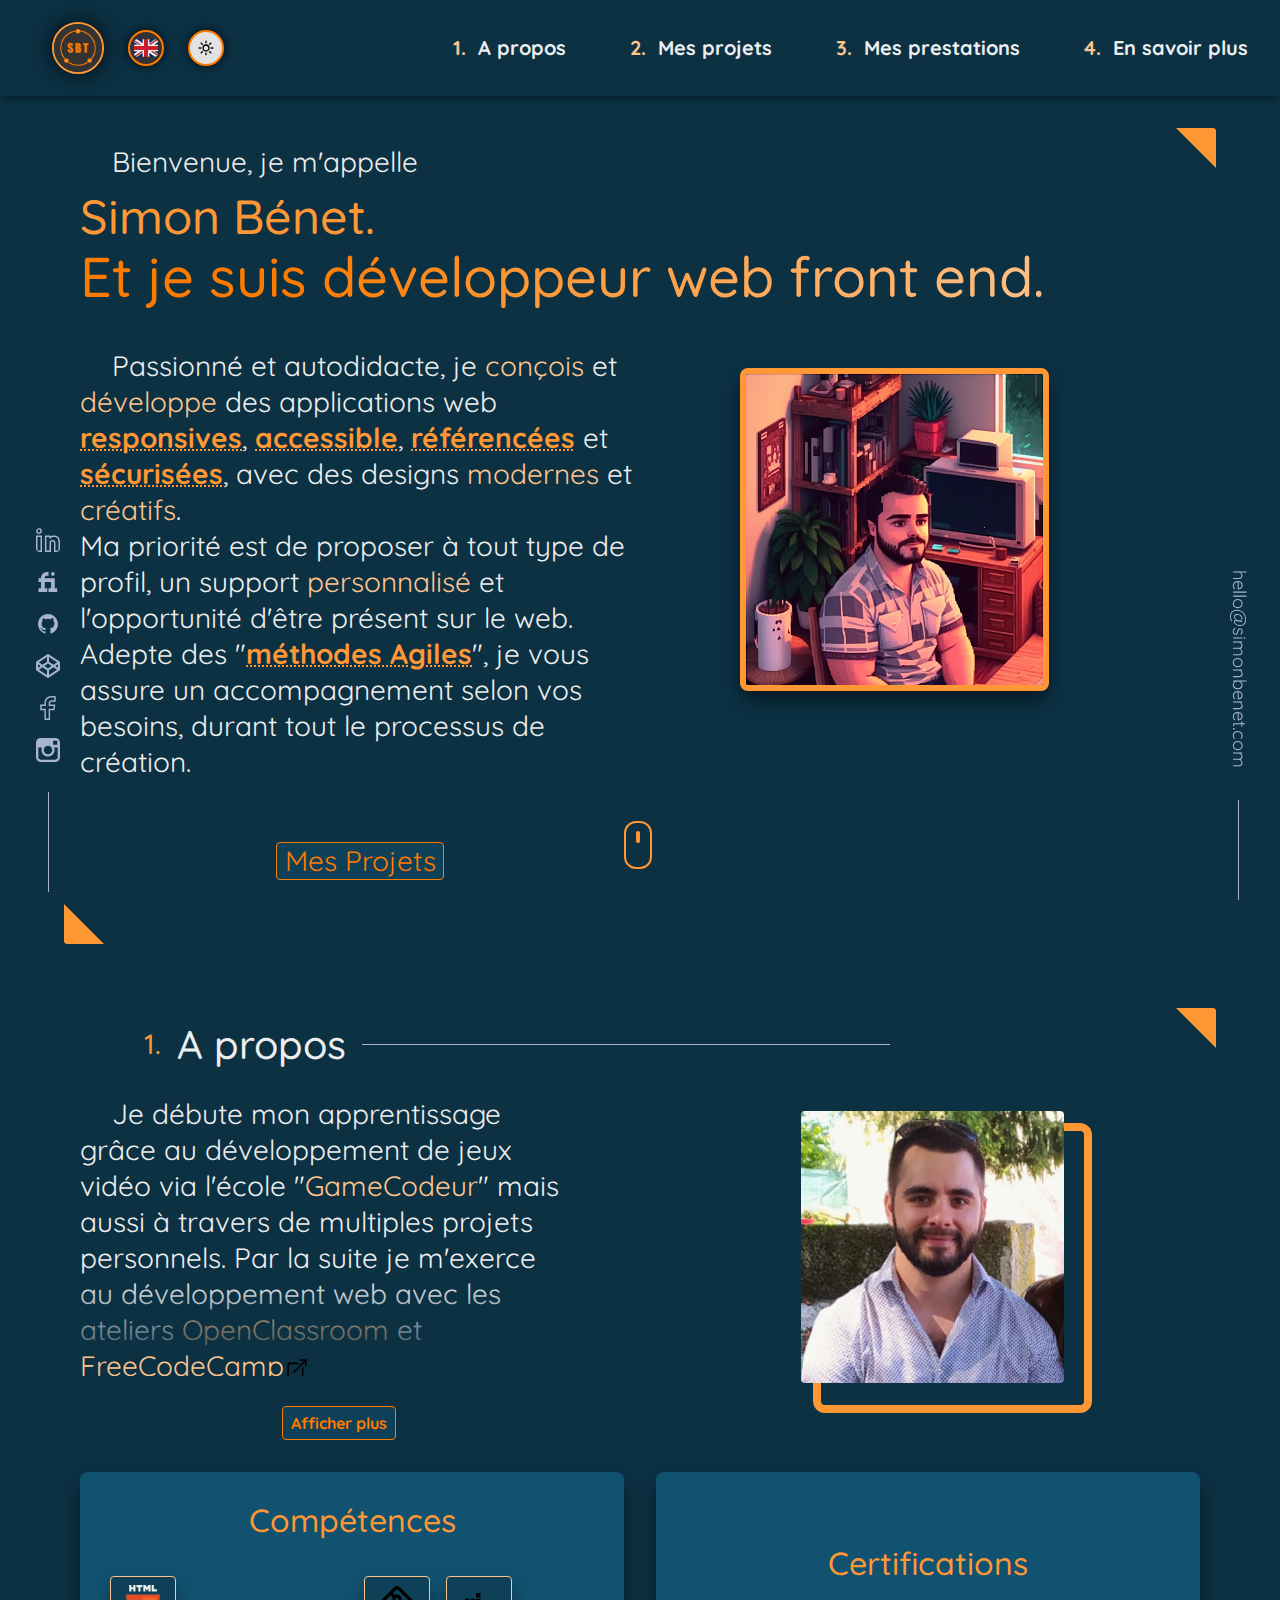
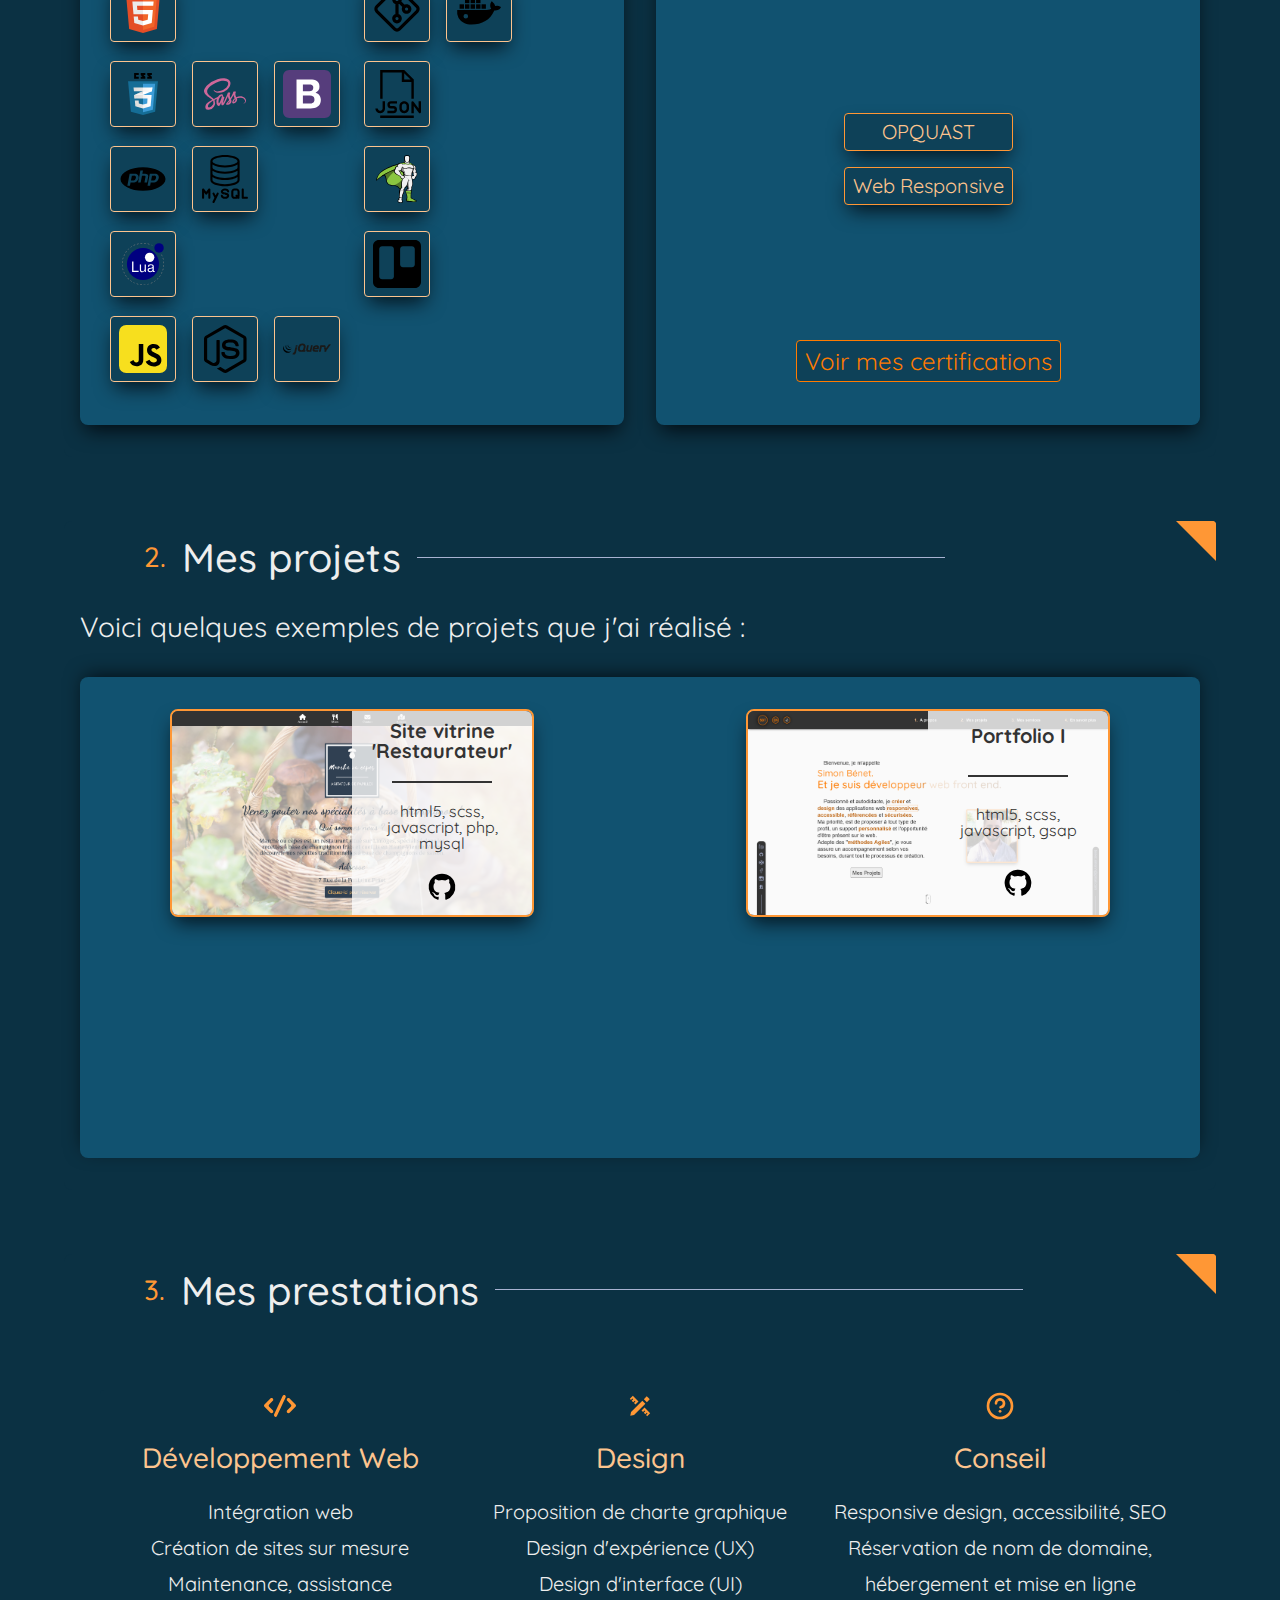
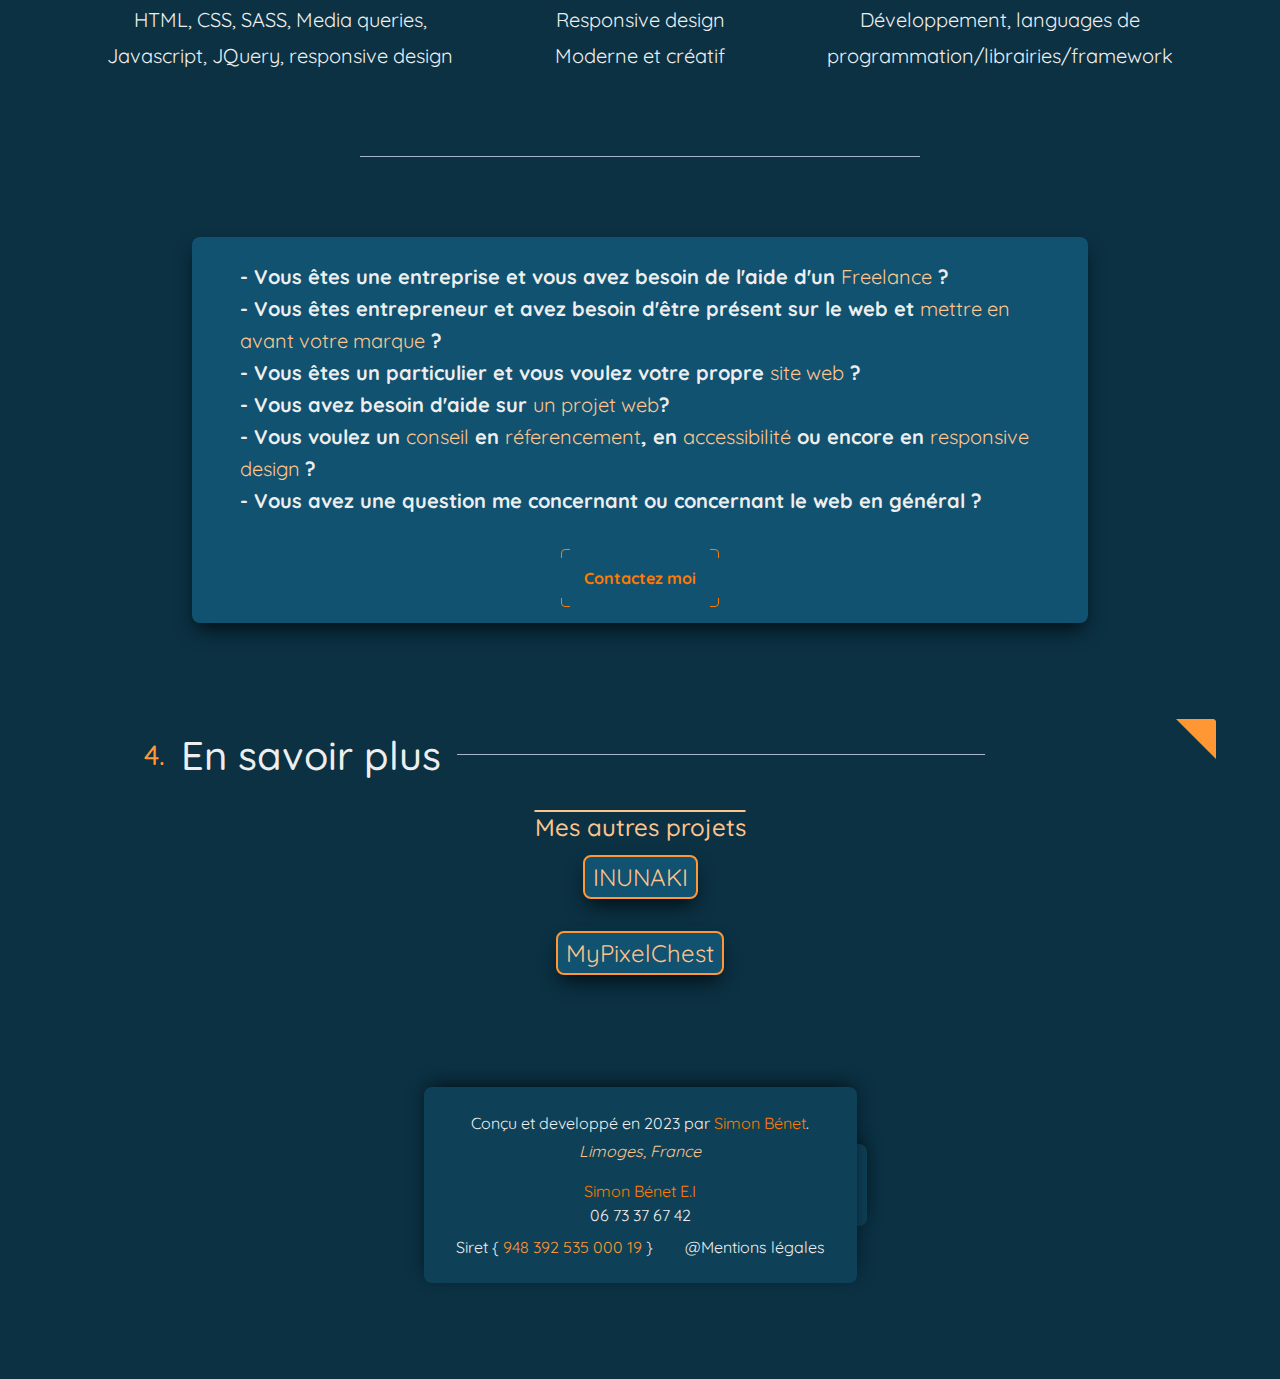
==== index.html @ c2fa19e9 "gitignore" ====
<!DOCTYPE html>
<html lang="fr">
<head>
    <meta charset="UTF-8">
    <meta http-equiv="X-UA-Compatible" content="IE=edge">
    <meta name="viewport" content="width=device-width, initial-scale=1.0">
    <title>Simon Bénet</title>
    <meta name="description" content="Simon Bénet, est un développeur d'applications web responsives, reférencées et accessibles avec des designs modernes et créatifs">

    <meta name="copyright" content="Simon Bénet">
    <meta name="author" content="Simon Bénet">

    <!-- // ---- OG---- // -->

    <meta property="og:type" content="website">
    <meta property="og:url" content="https://simonbenet.com">
    <meta property="og:site_name" content="Simon Bénet">
    <meta property="og:title" content="Simon Bénet">
    <meta property="og:description" content="Simon Bénet, est un développeur d'applications web responsives, reférencées et accessibles avec des designs modernes et créatif">
    <meta property="og:locale" content="fr">
    <meta property="og:image" content="https://simonbenet.com/img/og_index_page.png">
    
    <!-- // ---- Favicons---- // -->

    <link rel="apple-touch-icon" sizes="180x180" href="/apple-touch-icon.png">
    <link rel="icon" type="image/png" sizes="32x32" href="/favicon-32x32.png">
    <link rel="icon" type="image/png" sizes="16x16" href="/favicon-16x16.png">
    <link rel="manifest" href="/site.webmanifest">
    <link rel="mask-icon" href="/safari-pinned-tab.svg" color="#5bbad5">
    <meta name="msapplication-TileColor" content="#da532c">
    <meta name="theme-color" content="#ffffff">

    <!-- // ---- ScriptJs CDN Gsap---- // -->
    
    <script src="https://cdnjs.cloudflare.com/ajax/libs/gsap/3.11.4/gsap.min.js" defer></script>

    <!-- // ---- ScriptJs ---- // -->
    
    <!-- <script src="assets/js/startAnimation.js" defer></script> -->
    <script src="assets/js/persistantColorMode.js" defer></script>
    <script src="assets/js/worksCardsConstructor.js" defer></script>
    <script src="assets/js/dynamicModalConstructor.js" defer></script>
    <script src="assets/js/progressionScrollBar.js" defer></script>
    <script src="assets/js/readMoreTxtFrVersion.js" defer></script>
    
    <!-- // ---- Stylesheet ---- // -->
    <link rel="stylesheet" href="./assets/css/styles.min.css">
    <link href="https://fonts.googleapis.com/css?family=Quicksand:300,500" rel="stylesheet">
</head>

<!-- // ---- Application Body ---- // -->
<body class="dark">

<!-- // ---- Application Header ---- // -->

    <header id="mainHeader" class="default">
        <div id="logoContainer">
            <div id="logo" class="logo"><a href="#homeSection" title="lien d'acces rapide à la section 'Accueil'"><img src="/assets/img/pp+logo/SBT.png" alt="Logo de Simon Bénet"></a></div>
        </div>    
        <div id="dotContainer">
            <span id="enMode" class="headerActionSpanDot enMode" title="English version"><a href="enVersion.html"><img src="/assets/img/svg/uk_flag.svg" alt="Icone du drapeau du Royaume Uni au format svg"></a></span>
            <span id="darkMode" class="headerActionSpanDot darkMode colorModeSpan noActive" title="Mode nuit"><img class="day-nightImg noActive" src="/assets/img/svg/moon.svg" alt="Icone lune au format svg"></span> 
            <span id="lightMode" class="headerActionSpanDot lightMode colorModeSpan active" title="Mode jour"><img class="day-nightImg" src="/assets/img/svg/sun.svg" alt="Icone soleil au format svg"></span>
            </div>
        </div>

<!-- // ---- Application Navbar ---- // -->

        <nav id="navbar" class="dark">
            <a id="navbarA1" class="navLink allNavLink" href="#aboutSection" title="lien d'accès rapide à la section 'a propos'"><span class="navbarSpan1">1.<span class="navbarSpan2">A propos</span><img id="aboutIcon" class="navIcon" src="/assets/img/svg/about.svg" alt="Icone 'à propos' au format svg"></span></a>
            <a id="navbarA2" class="navLink allNavLink" href="#workSection" title="lien d'accès rapide à la section 'projets'"><span class="navbarSpan1">2.<span class="navbarSpan2">Mes projets</span><img id="checkIcon" class="navIcon" src="/assets/img/svg/check.svg" alt="Icone 'mes projets' au format svg"></span></a>
            <a id="navbarA3" class="navLink allNavLink" href="#serviceSection" title="lien d'accès rapide à la section 'prestations'"><span class="navbarSpan1">3.<span class="navbarSpan2">Mes prestations</span><img id="handshakeIcon" class="navIcon" src="/assets/img/svg/handgear.svg" alt="Icone 'mes prestations' au format svg"></span></a>
            <a id="navbarA4" class="navLink allNavLink" href="#moreSection" title="lien d'accès rapide à la section 'en savoir plus'"><span class="navbarSpan1">4.<span class="navbarSpan2">En savoir plus</span><img id="moreIcon" class="navIcon" src="/assets/img/svg/more.svg" alt="Icone 'en savoir plus' au format svg"></span></a>
        </nav>
                           
<!-- // ---- Application Scroll Progression Bar ---- // -->

        <div id="progressionScrollBar"></div>
    </header>
    
<!-- // ---- Application Main ---- // -->
    <main id="main" class="dark">

<!-- // ---- Application "Home" section ---- // -->
        <section id="homeSection" class="defaultSection">
            <!-- <div id="homeSectionTopRightCornerDecoration"></div> -->
            <header id="homeHeader" class="headerSection">
                <p id="homeHeaderP" class="sectionP homeHeaderP">Bienvenue, je m'appelle</p>
                <h1 id="mainH1" class="mainH1">Simon Bénet.</h1>
                <h2 id="mainH2" class="mainH2"><span>Et je suis </span>développeur web front end.</h2>
            </header>
            <div id="homePContainer" class="homePContainer">
                <p class="sectionP mep">Passionné et autodidacte, je <strong>conçois</strong> et <strong>développe</strong> des applications web <a class="openModal responsiveModal" role="dialog" title="Que veut dire 'responsive' ?"><strong>responsives</strong></a>, <a class="openModal accessibilityModal" role="dialog" title="Qu'est ce que l'accessibilité web ?"><strong>accessible</strong></a>, <a class="openModal seoModal" role="dialog" title="Que veut dire 'référencé' ?"><strong>référencées</strong></a> et <a class="openModal securityModal" role="dialog" title="'sécurisé', c'est à dire ?"><strong>sécurisées</strong></a>, avec des designs <strong>modernes</strong> et <strong>créatifs</strong>.<br/> 
                Ma priorité est de proposer à tout type de profil, un support <strong>personnalisé</strong> et l'opportunité d'être présent sur le web.<br/>Adepte des "<a class="openModal agileModal" role="dialog" title="Que sont les méthodes Agiles et à quoi servent elles ?"><strong>méthodes Agiles</strong></a>", je vous assure un accompagnement selon vos besoins, durant tout le processus de création.
                    <a id="homeCTA" href="#workSection" title="lien d'accès rapide vers mes projets">Mes Projets</a>
                </p>
                <div id="pixelPPContainer">
                    <img id="ppImg" class="ppImg" src="/assets/img/pp+logo/simon_pixelart.png" alt="Image de Simon Bénet en pixel art">
                </div>
            </div>
            <div id="scrollMouse" title="Scroller vers le bas">
                <div id="scrollContainer"></div>
            </div>
            <!-- <div id="homeSectionBottomLeftCornerDecoration"></div> -->
        </section>
    
<!-- // ---- Application "About" section ---- // -->
        <section id="aboutSection" class="defaultSection">
            <header id="aboutHeader" class="headerSection">
                <h2 class="sectionH2"><div class="categoryNumber">1.</div>A propos<div class="categoryDecoration"></div></h2>
            </header>
            <div id="infoContainer" class="aboutSectionContentContainer">
                <div id="ppContainer">
                    <img id="pp" src="/assets/img/pp+logo/photo_simon.jpg" alt="Photo de Simon Bénet">
                </div>  
                <div id="speechContainer">  
                    <p class="sectionP mep">Je débute mon apprentissage grâce au développement de jeux vidéo via l'école "<strong>GameCodeur</strong></a>" mais aussi à travers de multiples projets personnels. Par la suite je m'exerce au développement web avec les ateliers <strong>OpenClassroom</strong> et <a class="contentA" href="https://www.freecodecamp.org/MrDisco" target="_blank" rel="noopener noreferrer" title="Voir mon profile FreeCodeCamp"><strong>FreeCodeCamp<img class="externLinkImg" src="/assets/img/svg/link.svg" alt="icone de lien externe au format svg" /></strong></a>.<br />
                    Afin de me professionnaliser, j'intègre la formation professionnelle "<strong title="'Sécurisation des Parcours Professionnels du Numérique'">SPPN</strong>" au sein de l'association "<a class="contentA" href="https://www.aliptic.net/accueil.html" rel="noopener noreferrer" target="_blank"><strong>ALIPTIC<img class="externLinkImg" src="/assets/img/svg/link.svg" alt="icone de lien externe au format svg" /></strong></a>" à Limoges et obtiens la certification 
                    "<a id="opquastA" class="contentA " href="https://www.opquast.com/certification/" title="Qu'est ce que OPQUAST ?"  rel="noopener noreferrer" target="_blank"><strong>OPQUAST<img class="externLinkImg" src="/assets/img/svg/link.svg" alt="icone de lien externe au format svg" /></strong></a>" qui s'appuie sur le
                    <a class="contentA " href="https://www.opquast.com/rendre-le-web-meilleur/vptcs/" title="Qu'est ce que le modèle VPTCS ?"  rel="noopener noreferrer" target="_blank"><strong>modèle VPTCS<img class="externLinkImg" src="/assets/img/svg/link.svg" alt="icone de lien externe au format svg" /></strong></a>.<br /> 
                    En constante recherche de perfectionnement, et avec la volonté de repousser mes propres limites, je découvre quotidiennement de nouvelles techniques et technologies, afin de réaliser des projets de plus en plus aboutis.</p>  
                </div>  
                <button id="readMoreBtnFrVersion" class="readMoreBtnFrVersion" title="Cliquer pour afficher plus de texte">Afficher plus</button> 
            </div>
            <div id="grades-skillsMainContainer" class="aboutSectionContentContainer">
                <div id="gradesContainer" class="grades-skillsContainer">
                    <h3>Compétences</h3>
                    <div class="grades-skills" id="skills">
                        <ul>
                            <li><img class="skillsIcons" src="/assets/img/svg/html.svg" alt="html 5 svg icone" title="HTML 5"></li>
                            <li><img class="skillsIcons"  src="/assets/img/svg/css3.svg" alt="css 3 svg icone" title="CSS 3"><img class="skillsIcons"  src="/assets/img/svg/sass.svg" alt="sass svg icone" title="SASS"><img class="skillsIcons"  src="/assets/img/svg/bootstrap.svg" alt="bootsrap svg icone" title="Bootsrap"></li>
                            <li><img class="skillsIcons"  src="/assets/img/svg/php.svg" alt="php svg icone" title="PHP"><img class="skillsIcons"  src="/assets/img/svg/mysql.svg" alt="mySql svg icone" title="mySql"></li>
                            <li><img class="skillsIcons"  src="/assets/img/svg/lua.svg" alt="lua svg icone" title="LUA"></li>
                            <li><img class="skillsIcons"  src="/assets/img/svg/javascript.svg" alt="javascripy svg icone" title="JavaScript"><img class="skillsIcons"  src="/assets/img/svg/nodejs.svg" alt="node js svg icone" title="NodeJS"><img class="skillsIcons"  src="/assets/img/svg/jquery.svg" alt="jquery svg icone" title="JQuery"></li>
                        </ul>
                        <ul>
                            <li><img class="skillsIcons"  src="/assets/img/svg/git.svg" alt="git svg icone" title="GIT"><img class="skillsIcons"  src="/assets/img/svg/docker.svg" alt="docker svg icone" title="Docker"></li>
                            <li><img class="skillsIcons"  src="/assets/img/svg/json.svg" alt="json svg icone" title="JSon"></li>
                            <li><img class="skillsIcons"  src="/assets/img/svg/gsap.svg" alt="gsap svg icone" title="Gsap"></li>
                            <li><img class="skillsIcons"  src="/assets/img/svg/trello.svg" alt="trello svg icone" title="Trello"></li>
                        </ul>
                    </div>
                </div>
                <div id="skillsContainer" class="grades-skillsContainer">
                    <h3>Certifications</h3>
                    <div class="grades-skills" id="certification">
                        <ul>
                            <li><strong>OPQUAST</strong></li>
                            <li><strong>Web Responsive</strong></li>
                        </ul>
                    </div>
                    <a id="certificationLink" rel="noopener" href="certification.html" target="_blank" title="Lien vers ma page de certification">Voir mes certifications</a>
                </div>
            </div>
        </section>
    
<!-- // ---- Application "Work" section ---- // -->
        <section id="workSection" class="defaultSection">
            <header id="workHeader" class="headerSection">
                <h2 class="sectionH2"><div class="categoryNumber">2.</div>Mes projets<div class="categoryDecoration"></div></h2>
                <p class="sectionP" id="workP">Voici quelques exemples de projets que j'ai réalisé :</p>
            </header>
            <div id="mainWorksContainer">
<!-- // ---- dynamique générative content in javascript "/workCardsConstructor.js" ---- // -->

            </div>
        </section>
    
<!-- // ---- Application "Service" section ---- // -->
        <section id="serviceSection" class="defaultSection">
            <header id="serviceHeader" class="headerSection">
                <h2 class="sectionH2"><div class="categoryNumber">3.</div>Mes prestations<div class="categoryDecoration"></div></h2>
            </header>
            <!-- <div class="serviceContainer">
                <h3 class="serviceTitle">Portfolio</h3>
                <p class="sectionP">Un <strong>portfolio</strong> <strong>responsive</strong> avec blabla fait en <strong>html/sass/js</strong>  ou <strong>react/sass/...</strong></p>
                <div class="serviceImgContainer">
                    <img class="serviceImg" src="/assets/img/image1.png" alt="alt1">
                    <img class="serviceImg" src="/assets/img/image2.png" alt="alt2">
                    <img class="serviceImg" src="/assets/img/image3.png" alt="alt3">
                </div>
                <div class="scrollXAnimContainer">
                    <div class="scrollXAnim"></div>
                </div>
            </div>
            <div class="serviceDecoration"></div>
            <div class="serviceContainer">
                <h3 class="serviceTitle">Site vitrine</h3>
                <p class="sectionP">Un <strong>site vitrine</strong> <strong>responsive</strong> avec blabla fait en <strong>html/sass/js</strong>  ou <strong>react/sass/...</strong></p>
                <div class="serviceImgContainer">
                    <img class="serviceImg" src="/assets/img/dubai.jpeg" alt="alt4">
                    <img class="serviceImg" src="/assets/img/dubai.jpeg" alt="alt5">
                    <img class="serviceImg" src="/assets/img/dubai.jpeg" alt="alt6">
                </div>
                <div class="scrollXAnimContainer">
                    <div class="scrollXAnim"></div>
                </div>
            </div>    
            <div class="serviceDecoration"></div> -->
            <div id="serviceDescriptionMainContainer">
                <div class="serviceDescriptionContainer">
                    <img src="/assets/img/svg/balise.svg" alt="Icone de balise html au format svg" class="serviceIcons">
                    <h3 class="serviceDescriptionTitle">Développement Web</h3>
                    <p class="sectionP">Intégration web<br/>Création de sites sur mesure<br/>Maintenance, assistance<br/>HTML, CSS, SASS, Media queries, Javascript, JQuery, responsive design</p>
                </div>
                <div class="serviceDescriptionContainer">
                    <img src="/assets/img/svg/design.svg" alt="Icone design au format svg" class="serviceIcons">
                    <h3 class="serviceDescriptionTitle">Design</h3>
                    <p class="sectionP">Proposition de charte graphique<br/>Design d'expérience (UX)<br/>Design d'interface (UI)<br/>Responsive design<br/>Moderne et créatif</p>
                </div>
                <div class="serviceDescriptionContainer">
                    <img src="/assets/img/svg/help.svg" alt="Icone conseil au format svg" class="serviceIcons">
                    <h3 class="serviceDescriptionTitle">Conseil</h3>
                    <p class="sectionP">Responsive design, accessibilité, SEO<br/>Réservation de nom de domaine, hébergement et mise en ligne<br/>Développement, languages de programmation/librairies/framework</p>
                </div>
            </div>
            <div class="serviceDecoration"></div>
            <div class="serviceContainer">
                <div id="adviceAndContact">
                    <ul>
                        <li>Vous êtes une entreprise et vous avez besoin de l'aide d'un <strong>Freelance</strong> ?</li>
                        <li>Vous êtes entrepreneur et avez besoin d'être présent sur le web et <strong>mettre en avant votre marque</strong> ?</li>
                        <li>Vous êtes un particulier et vous voulez votre propre <strong>site web</strong> ?</li>
                        <li>Vous avez besoin d'aide sur <strong>un projet web</strong>?</li>
                        <li>Vous voulez un <strong>conseil</strong> en <strong>réferencement</strong>, en  <strong> accessibilité</strong> ou encore en <strong> responsive design </strong>?</li>
                        <li>Vous avez une question me concernant ou concernant le web en général ?</li>
                    </ul>
                    <a id="contactMe" href="mailto:hello@simonbenet.com" rel="noopener noreferrer" title="Envoyer un mail">Contactez moi</a>
                </div>
            </div>    
        </section>
    
<!-- // ---- Application "More" section ---- // -->
        <section id="moreSection" class="defaultSection">
            <header id="moreHeader" class="headerSection">
                <h2 class="sectionH2"><div class="categoryNumber">4.</div>En savoir plus<div class="categoryDecoration"></div></h2>
                <p class="sectionP"></p>
            </header>
            <div id="moreSectionMainContainer">
                <h3>Mes autres projets</h3>
                <div>
                    <a href="./inunaki.html" rel="noopener noreferrer nofollow" target="_blank">INUNAKI</a>
                    <a href="./myPixelChest.html" rel="noopener noreferrer nofollow" target="_blank">MyPixelChest</a>
                </div>  
                <!-- <h3>Mes autres réseaux</h3>  
                <ul>
                    <li class="otherSocialLink">comeup<a href=""></a></li>
                    <li class="otherSocialLink">codeur<a href=""></a></li>
                </ul> -->
            </div>
        </section>
    </main>

<!-- // ---- Application left SideNav ---- // -->
    <div id="leftSideNav" class="leftSideNav">
        <ul>
            <li class="socialLink">
                <a href="https://www.linkedin.com/in/simon-b%C3%A9net/" title="Lien vers mon profil linkedin" rel="noopener noreferrer" target="_blank">
                    <img src="/assets/img/svg/linkedin.svg" alt="Logo linkedin au format svg">
                </a>
            </li>
            <li class="socialLink">
                <a href="" title="Lien vers mon profil fiverr" rel="noopener noreferrer" target="_blank">
                    <img src="/assets/img/svg/fiverr.svg" alt="Logo fiverr au format svg">
                </a>
            </li>
            <li class="socialLink">
                <a href="https://github.com/SimonBnt" title="Lien vers mon profil github" rel="noopener noreferrer" target="_blank">
                    <img src="/assets/img/svg/github.svg" alt="Logo github au format svg">
                </a>
            </li>
            <li class="socialLink">
                <a href="https://codepen.io/MrDisco" title="Lien vers mon profil codepen" rel="noopener noreferrer" target="_blank">
                    <img src="/assets/img/svg/codepen.svg" alt="Logo codepen au format svg">
                </a>
            </li>
            <li class="socialLink">
                <a href="" title="Lien vers mon profil facebook" rel="noopener noreferrer" target="_blank">
                    <img src="/assets/img/svg/facebook.svg" alt="Logo facebook au format svg">
                </a>
            </li>
            <li class="socialLink">
                <a href="" title="Lien vers mon profil instagram" rel="noopener noreferrer" target="_blank">
                    <img src="/assets/img/svg/instagram.svg" alt="Logo instagram au format svg">
                </a>
            </li>
        </ul>
    </div>
<!-- // ---- Application right SideNav ---- // -->

    <div id="rightSideNav" class="rightSideNav">
        <div id="mailContainer">
            <a href="mailto:hello@simonbenet.com" rel="noopener noreferrer" title="Envoyer un mail">hello@simonbenet.com</a>
        </div>
    </div>

<!-- // ---- Application Footer ---- // -->

    <footer class="default" id="footerScrollEvent">
        <div id="footerContentContainer">
            <div id="specContainer">
                <ul>
                    <li><img src="/assets/img/svg/html.svg" alt="html 5 svg icone"></li>
                    <li><img src="/assets/img/svg/sass.svg" alt="sass svg icone"></li>
                    <li><img src="/assets/img/svg/javascript.svg" alt="javascript svg icone"></li>
                </ul>
            </div>
            <p>Conçu et developpé en <time>2023 </time>par <strong>Simon Bénet</strong>.</p>
            <address>Limoges, France</address>
            <p id="companyName">Simon Bénet E.I</p>
            <p>06 73 37 67 42</p>
            <div id="information">
                <a id="siret" href="#" rel="noopener noreferrer" target="_blank" title="Voir ma fiche d'établissement google">Siret { <strong>948 392 535 000 19</strong> }</a>
                <a id="legalNotice" href="/frLegalNotice.html" rel="noopener noreferrer" target="_blank" title="Voir les mentions légales">@Mentions légales</a>
            </div>
        </div>
    </footer>
</body>
</html>
---- assets/css/styles.min.css ----
html,body,div,span,object,iframe,h1,h2,h3,h4,h5,h6,p,blockquote,pre,abbr,address,cite,code,del,dfn,em,img,ins,kbd,q,samp,small,strong,sub,sup,var,b,i,dl,dt,dd,ol,ul,li,fieldset,form,label,legend,table,caption,tbody,tfoot,thead,tr,th,td,article,aside,canvas,details,figcaption,figure,footer,header,hgroup,menu,nav,section,summary,time,mark,audio,video{margin:0;padding:0;border:0;outline:0;font-size:100%;vertical-align:baseline;background:rgba(0,0,0,0)}body{line-height:1}article,aside,details,figcaption,figure,footer,header,hgroup,menu,nav,section{display:block}nav ul{list-style:none}blockquote,q{quotes:none}blockquote:before,blockquote:after,q:before,q:after{content:none}a{margin:0;padding:0;font-size:100%;vertical-align:baseline;background:rgba(0,0,0,0)}ins{background-color:#ff9;color:#000;text-decoration:none}mark{background-color:#ff9;color:#000;font-style:italic;font-weight:bold}del{text-decoration:line-through}abbr[title],dfn[title]{border-bottom:1px dotted;cursor:help}table{border-collapse:collapse;border-spacing:0}hr{display:block;height:1px;border:0;border-top:1px solid #ccc;margin:1em 0;padding:0}input,select{vertical-align:middle}img{max-width:100%}html{scroll-behavior:smooth;-ms-overflow-style:none;scrollbar-width:none}html::-webkit-scrollbar{display:none}html body{font-family:"Quicksand",sans-serif,"proxima nova light","Helvetica Neue",Helvetica,Arial,serif}html body h1,html body h2,html body h3{font-weight:500}@media(min-width: 1025px){html body button{cursor:pointer}}html body strong{font-weight:normal}.dark{background-color:#0b3143}#mainHeader{display:grid;grid-template-columns:1fr 1fr;align-items:center;justify-content:center;position:fixed;top:0;width:100%;height:4rem;box-shadow:0px 5px 20px -5px rgba(1,3,5,.8);font-weight:bold;z-index:1000;transition:top .6s;background-color:#0b3143}@media(min-width: 1025px){#mainHeader{grid-template-columns:.5fr 3.5fr 4fr;box-shadow:0px 4px 10px -5px rgba(1,3,5,.8);height:6rem}}#mainHeader #logoContainer{margin-left:.5rem}@media(min-width: 1025px){#mainHeader #logoContainer{margin-left:3.25rem}}#mainHeader #logoContainer #logo{border-radius:50%;height:3rem;width:3rem;display:flex;justify-content:center;align-items:center;box-shadow:0 0 20px .1px rgba(1,3,5,.8);transition:.6s;border:solid 2px #ff9735}#mainHeader #logoContainer #logo a{cursor:auto;text-decoration:none}@media(min-width: 1025px){#mainHeader #logoContainer #logo a{cursor:pointer}}#mainHeader #logoContainer #logo a img{border-radius:100%;display:block}#mainHeader #dotContainer{display:flex;justify-content:end;align-items:center;margin:0 1rem}@media(min-width: 1025px){#mainHeader #dotContainer{justify-content:start}}#mainHeader #dotContainer .headerActionSpanDot{margin-left:.5rem;margin-right:.25rem;border-radius:50%;height:2rem;width:2rem;display:flex;justify-content:center;align-items:center;box-shadow:0 0 10px .1px rgba(1,3,5,.8);border:solid 2px #ff7b00;transition:.6s;background-color:#333}#mainHeader #dotContainer .headerActionSpanDot .day-nightImg{width:1rem}@media(min-width: 1025px){#mainHeader #dotContainer .headerActionSpanDot{margin-right:1rem}#mainHeader #dotContainer .headerActionSpanDot:hover{cursor:pointer;background-color:#ff9735;transition:.6s}}#mainHeader #dotContainer #enMode{display:grid;place-items:center}#mainHeader #dotContainer #enMode a{text-decoration:none}#mainHeader #dotContainer #enMode a img{width:24px;display:block}#mainHeader #dotContainer #frMode a{text-decoration:none}#mainHeader #dotContainer #frMode a img{width:24px;display:block}#mainHeader #dotContainer #lightMode.active{background-color:#e2e2e2;transition:.6s}@media(min-width: 1025px){#mainHeader #dotContainer #lightMode.active:hover{transition:.6s;background-color:#ff9735}}#mainHeader #dotContainer #lightMode.noActive{display:none}#mainHeader #dotContainer #darkMode.noActive{display:none;background-color:#2e2e2e}@media(min-width: 1025px){#mainHeader #dotContainer #darkMode.noActive:hover{transition:.6s;background-color:#ff9735}}#mainHeader #dotContainer #darkMode.active{display:flex}#mainHeader #progressionScrollBar{display:none}@media(min-width: 1025px){#mainHeader #progressionScrollBar{display:block;height:2px;width:0px;position:fixed;align-self:last baseline;background:linear-gradient(to left, #fdc48e, #ff9735, #ff7b00)}}.light #mainHeader{background-color:#333}.light #mainHeader #logoContainer #logo{border:solid 2px #ff9735;background-color:#333;color:#ff7b00}@media(min-width: 1025px){.light #mainHeader #logoContainer #logo:hover{background-color:#9c9c9c}}.light #mainHeader #logoContainer #logo a{color:#ff7b00;transition:.6s}.light #mainHeader #logoContainer #logo a:hover{color:#fafafa}.light #mainHeader #dotContainer .headerActionSpanDot{background-color:#333;color:#ff7b00;border:solid 2px #ff9735;transition:.6s}@media(min-width: 1025px){.light #mainHeader #dotContainer .headerActionSpanDot:hover{background-color:#9c9c9c;color:#fafafa}}.light #mainHeader #dotContainer #enMode a{color:#ff7b00}.light #mainHeader #dotContainer #frMode a{color:#ff7b00}.light #mainHeader #dotContainer #lightMode.active{background-color:#e2e2e2;transition:.6s}@media(min-width: 1025px){.light #mainHeader #dotContainer #lightMode.active:hover{background-color:#ff9735;transition:.6s}}.light #mainHeader #dotContainer #darkMode.active{transition:.6s}.light #mainHeader #dotContainer #darkMode.noActive{background-color:#2e2e2e}@media(min-width: 1025px){.light #mainHeader #dotContainer #darkMode.noActive:hover{background-color:#ff9735}}.light #mainHeader #navbar{background-color:#333}.light #mainHeader #navbar .navbarSpan1{color:#fdc48e}main{padding:0 2rem}@media(min-width: 1025px){main{padding:inherit}}main .defaultSection{box-shadow:0 10px 20px -10px rgba(1,3,5,.8);border-radius:.5rem;padding:1rem 1rem 2rem 1rem;margin-bottom:4rem;background-color:#0e4158;position:relative}@media(min-width: 1025px){main .defaultSection{box-shadow:none;background-color:inherit;margin-right:5%;margin-left:5%}}@media(min-width: 1440px){main .defaultSection{margin-right:10%;margin-left:10%}}@media(min-width: 1920px){main .defaultSection{margin-right:15%;margin-left:15%}}main .defaultSection::before{content:"";position:absolute;top:0;right:0;border:20px solid rgba(0,0,0,0);border-top:20px solid #ff9735;border-right:20px solid #ff9735;border-top-right-radius:.25rem}main .defaultSection .headerSection{margin-bottom:1rem;background-color:#0e4158}@media(min-width: 1025px){main .defaultSection .headerSection{margin-bottom:2rem;background-color:inherit}}main .defaultSection .headerSection .sectionH2{font-size:1.5rem;display:flex;justify-content:left;align-items:center;gap:1rem;margin-bottom:1rem;color:#eee}@media(min-width: 768px){main .defaultSection .headerSection .sectionH2{padding-left:2rem}}@media(min-width: 1025px){main .defaultSection .headerSection .sectionH2{font-size:2.5rem;padding-left:4rem}}main .defaultSection .headerSection .sectionH2 .categoryNumber{font-size:1.25rem;color:#ff9735}@media(min-width: 1025px){main .defaultSection .headerSection .sectionH2 .categoryNumber{font-size:1.75rem}}main .defaultSection .headerSection .sectionH2 .categoryDecoration{display:none;height:1px;background-color:#a8b2d1}@media(min-width: 768px){main .defaultSection .headerSection .sectionH2 .categoryDecoration{display:block;width:40%}}@media(min-width: 1025px){main .defaultSection .headerSection .sectionH2 .categoryDecoration{width:50%}}main .defaultSection .sectionP{font-size:1.25rem;line-height:1.75rem;color:#eee}@media(min-width: 1025px){main .defaultSection .sectionP{font-size:1.75rem;line-height:2.25rem}}main .defaultSection .mep::first-letter{margin-left:2rem}main #homeSection::after{content:"";position:absolute;bottom:0;left:0;border:20px solid rgba(0,0,0,0);border-bottom:20px solid #ff9735;border-left:20px solid #ff9735;border-bottom-left-radius:.25rem}main a{text-decoration:none}@media(min-width: 1025px){main a{cursor:pointer}}main .contentA{position:relative}main .contentA strong img{transform:translateY(6px);width:26px;height:26px;padding:0}main .contentA::after{content:"";position:absolute;width:100%;transform:scaleX(0);height:2px;bottom:0;left:0;transform-origin:bottom right;transition:transform .6s ease-out;background-color:#ff9735}main .contentA:hover{transition:.4s;color:#ff9735}main .contentA:hover::after{transform:scaleX(1);transform-origin:bottom left}main strong{color:#fdc48e}main .modalA strong{border:1px solid #ff9735;color:#c26e20 !important}.light{background-color:#fafafa}.light #main{background-color:#fafafa}.light #main .defaultSection{background-color:#fafafa}@media(min-width: 1025px){.light #main .defaultSection{background-color:#fafafa}}.light #main .defaultSection .headerSection{background-color:#fafafa}@media(min-width: 1025px){.light #main .defaultSection .headerSection{background-color:inherit}}.light #main .defaultSection .headerSection h2{color:#333}.light #main .defaultSection .headerSection .categoryNumber{color:#ff9735}.light #main .defaultSection .headerSection .categoryDecoration{background-color:#333}.light #main .defaultSection .sectionP{color:#333}.light #main .defaultSection .contentA::after{background-color:#ff9735}.light #main .defaultSection .contentA:hover{color:#ff9735}.light #main .defaultSection strong{color:#c26e20}.light #main .defaultSection::before{border-top:20px solid #333;border-right:20px solid #333}.light #main #homeSection::after{border-bottom:20px solid #333;border-left:20px solid #333}footer.default{padding:0 2rem;margin:0 1rem;margin-bottom:6rem !important;margin-top:2rem;text-align:center;line-height:1.5rem;display:flex;justify-content:center;align-items:center}footer.default #footerContentContainer{padding:.5rem;box-shadow:0px -5px 20px -5px rgba(1,3,5,.8);border-radius:.5rem;background-color:#0e4158}@media(min-width: 768px){footer.default #footerContentContainer{padding:1rem 1.5rem}}@media(min-width: 1025px){footer.default #footerContentContainer{position:relative;padding:1.5rem 2rem;display:flex;flex-direction:column;justify-content:center;align-items:center}footer.default #footerContentContainer:hover #specContainer{right:-150px;transition:1s}}footer.default #footerContentContainer p{color:#eee}footer.default #footerContentContainer p strong{color:#ff7b00}footer.default #footerContentContainer address{margin-top:.25rem;color:#fdc48e}footer.default #footerContentContainer #specContainer ul{display:flex;justify-content:center;align-items:center;gap:1rem}footer.default #footerContentContainer #specContainer li{list-style:none}footer.default #footerContentContainer #specContainer li img{width:32px;height:32px}@media(min-width: 1025px){footer.default #footerContentContainer #specContainer{position:absolute;display:grid;place-items:center;height:50px;box-shadow:0px -5px 20px -5px rgba(1,3,5,.8);border-radius:.5rem;padding:1rem;right:-10px;transition:1s;z-index:-1;background-color:#0e4158}}footer.default #footerContentContainer #companyName{margin-top:1rem;color:#ff7b00}footer.default #footerContentContainer #information{margin-top:.5rem}@media(min-width: 768px){footer.default #footerContentContainer #information{display:flex;gap:0 2rem}}footer.default #footerContentContainer #information #siret{color:#eee;text-decoration:none}footer.default #footerContentContainer #information #siret strong{color:#ff9735}@media(min-width: 1025px){footer.default #footerContentContainer #information #siret strong:hover{transition:.4s;color:#eee}}footer.default #footerContentContainer #information #legalNotice{color:#eee;text-decoration:none}@media(min-width: 1025px){footer.default #footerContentContainer #information #legalNotice:hover{transition:.4s;color:#ff9735}}footer.onScroll{margin-bottom:2rem}.light footer #footerContentContainer{background-color:#fafafa}.light footer #footerContentContainer #specContainer{background-color:#fafafa}.light footer #footerContentContainer p{color:#333}.light footer #footerContentContainer p strong{color:#ff7b00}.light footer #footerContentContainer address{color:#ff9735}.light footer #footerContentContainer #information #siret{color:#333}.light footer #footerContentContainer #information #siret strong{color:#ff9735}.light footer #footerContentContainer #information #siret strong:hover{color:#333}.light footer #footerContentContainer #information #legalNotice{color:#333}.light footer #footerContentContainer #information #legalNotice:hover{color:#ff9735}#homeSection{margin-top:5rem;position:relative;padding-bottom:5rem}@media(min-width: 1025px){#homeSection{margin-top:8rem;height:80lvh}}@media(min-width: 1440px){#homeSection{margin-top:8rem;padding-bottom:0}}@media(min-width: 1920px){#homeSection{margin-top:7.5%}}@media(min-height: 1920px){#homeSection{height:40lvh}}#homeSection #homeSectionTopRightCornerDecoration{position:absolute;top:0;right:0;border:20px solid rgba(0,0,0,0);border-top:20px solid #ff9735;border-right:20px solid #ff9735;border-top-right-radius:.25rem}#homeSection #homeSectionBottomLeftCornerDecoration{position:absolute;bottom:0;left:0;border:20px solid rgba(0,0,0,0);border-bottom:20px solid #ff9735;border-left:20px solid #ff9735;border-bottom-left-radius:.25rem}#homeSection #homeHeader{text-align:left;padding-left:0 !important}#homeSection #homeHeader #homeHeaderP{margin-left:2rem}#homeSection #homeHeader #mainH1{font-size:1.75rem;line-height:2.5rem;color:#ff9735}@media(min-width: 1025px){#homeSection #homeHeader #mainH1{font-size:3rem;line-height:4.5rem}}#homeSection #homeHeader #mainH2{font-size:2rem;color:#ff7b00}@media(min-width: 1025px){#homeSection #homeHeader #mainH2{padding-bottom:1rem;font-size:3.5rem;line-height:3rem;background:linear-gradient(to right, rgb(255, 123, 0) 20%, rgb(255, 151, 53) 40%, rgb(255, 204, 157) 100%);-webkit-background-clip:text;-moz-background-clip:text;background-clip:text;-webkit-text-fill-color:rgba(0,0,0,0);background-size:100%}}@media(min-width: 1025px){#homeSection #homePContainer{padding-bottom:0;display:grid;grid-template-columns:1fr 1fr}}#homeSection #homePContainer p{position:relative}#homeSection #homePContainer p #homeCTA{position:absolute;bottom:-60px;left:25%;right:25%;padding:0rem .5rem;border-radius:.25rem;text-align:center;border:solid #ff7b00 1px;color:#ff7b00}@media(min-width: 768px){#homeSection #homePContainer p #homeCTA{left:35%;right:35%;padding:.5rem}}@media(min-width: 1025px){#homeSection #homePContainer p #homeCTA{bottom:-100px;transition:.6s;background-color:#0e4158;padding:0}#homeSection #homePContainer p #homeCTA:hover{transition:.6s;background-color:#0b3143;border:solid 1px silver;color:silver}}@media(min-width: 1440px){#homeSection #homePContainer p #homeCTA{bottom:-50px}}@media(min-width: 1920px){#homeSection #homePContainer p #homeCTA{padding:.5rem;bottom:-150px}}#homeSection #homePContainer #pixelPPContainer{display:none}@media(min-width: 1025px){#homeSection #homePContainer #pixelPPContainer{display:block;position:relative}#homeSection #homePContainer #pixelPPContainer #ppImg{border:6px solid #ff9735;box-shadow:0px 10px 20px -5px rgba(1,3,5,.8);display:block;position:absolute;left:200px;top:20px;border-radius:.5rem}}@media(min-width: 1025px)and (min-width: 1025px){#homeSection #homePContainer #pixelPPContainer #ppImg{left:100px}}@media(min-width: 1025px)and (min-width: 1440px){#homeSection #homePContainer #pixelPPContainer #ppImg{left:200px}}#homeSection #scrollMouse{display:none}@media(min-width: 1025px){#homeSection #scrollMouse{border:solid #ff9735 2px;height:2.75rem;width:1.5rem;border-radius:.75rem;position:absolute;left:calc(50% - 1rem);display:block;bottom:75px}}@media(min-width: 1440px){#homeSection #scrollMouse{bottom:25px}}#homeSection #scrollMouse #scrollContainer{position:relative}#homeSection #scrollMouse #scrollContainer:before{background-color:#ff9735;position:absolute;content:"";display:block;height:.75rem;width:.25rem;border-radius:.5rem;top:.5rem;left:calc(50% - 2px);-webkit-animation-name:drop;-webkit-animation-timing-function:linear;-webkit-animation-iteration-count:infinite;-webkit-animation-play-state:running;-webkit-animation-delay:0s;-webkit-animation-duration:.8s;animation-name:drop;animation-timing-function:linear;animation-iteration-count:infinite;animation-play-state:running;animation-delay:0s;animation-duration:.8s}@-webkit-keyframes drop{0%{top:6px;opacity:.25}30%{top:9px;opacity:1}100%{top:20px;opacity:0}}@keyframes drop{0%{top:6px;opacity:.25}30%{top:9px;opacity:1}100%{top:20px;opacity:0}}.light #homeSection #homeSectionTopRightCornerDecoration{border-top:20px solid #333;border-right:20px solid #333}.light #homeSection #homeSectionBottomLeftCornerDecoration{border-bottom:20px solid #333;border-left:20px solid #333}.light #homeSection #homeHeader #mainH1{color:#ff9735}.light #homeSection #homeHeader #mainH2{color:#ff7b00}@media(min-width: 1025px){.light #homeSection #homeHeader #mainH2{background:linear-gradient(to right, rgb(255, 123, 0) 20%, rgb(255, 151, 53) 40%, #411f00 100%);background-clip:text;-webkit-background-clip:text;-moz-background-clip:text;background-size:100%;-webkit-text-fill-color:rgba(0,0,0,0)}}.light #homeSection #homePContainer #homeCTA{background-color:#333;border:solid 1px #ff7b00;color:#ff7b00}@media(min-width: 1025px){.light #homeSection #homePContainer #homeCTA:hover{border:solid #333 1px;color:#333;background-color:#eee}}.light #homeSection #homePContainer #pixelPPContainer #ppImg{border:6px solid #ff9735}.light #homeSection #scrollMouse{border:solid #333 2px}.light #homeSection #scrollMouse #scrollContainer:before{background-color:#333}#navbar{display:flex;position:fixed;bottom:0;width:100%;z-index:1000;box-shadow:0px -5px 20px -5px rgba(1,3,5,.8);height:4rem;transition:bottom .6s;background-color:#0b3143}@media(min-width: 1025px){#navbar{box-shadow:none;position:sticky;top:0}}#navbar .navLink{display:flex;justify-content:center;flex-direction:column;text-decoration:none;padding:.5rem 1.25rem .5rem 1.25rem;font-size:1.25rem;white-space:nowrap}@media(min-width: 768px){#navbar .navLink{padding:1rem 4rem 1rem 4rem}}@media(min-width: 1025px){#navbar .navLink{padding:1rem 2rem 1rem 2rem}}@media(min-width: 1440px){#navbar .navLink{padding:1rem 4rem 1rem 4rem}}#navbar .navbarSpan1{display:flex;align-items:center;justify-content:center;gap:.75rem;color:#fdc48e}#navbar .navbarSpan1 .navbarSpan2{display:none;color:#eee}@media(min-width: 1025px){#navbar .navbarSpan1 .navbarSpan2{display:inline-block;position:relative}#navbar .navbarSpan1 .navbarSpan2::after{content:"";position:absolute;width:100%;transform:scaleX(0);height:2px;bottom:0;left:0;background-color:#ff9735;transform-origin:bottom right;transition:transform .6s ease-out}#navbar .navbarSpan1 .navbarSpan2:hover{color:#ff9735;transition:.4s}#navbar .navbarSpan1 .navbarSpan2:hover::after{transform:scaleX(1);transform-origin:bottom left}}#navbar .navbarSpan1 #aboutIcon{width:2.5rem;height:2.5rem}#navbar .navbarSpan1 #checkIcon{width:2rem;height:2rem}#navbar .navbarSpan1 #handshakeIcon{width:2.5rem;height:2.5rem}#navbar .navbarSpan1 #moreIcon{width:2rem;height:2rem}@media(min-width: 1025px){#navbar .navbarSpan1 .navIcon{display:none}}.openModal{text-decoration:underline #ff9735 2px;text-decoration-style:dotted}.openModal strong{font-weight:bolder;color:#ff9735}@media(min-width: 1025px){.openModal strong:hover{cursor:pointer}}.modal{z-index:2000;position:fixed;display:flex;background-color:rgba(0,0,0,.7);top:0;bottom:0;right:0;left:0}.modal .modalContainer{background-color:#fff;max-width:90dvw;max-height:80dvh;overflow-x:hidden;margin:auto;flex:1;border:solid #333 2px;border-radius:.5rem;position:relative;text-align:center}@media(min-width: 768px){.modal .modalContainer{max-width:80dvw}}@media(min-width: 1025px){.modal .modalContainer{max-width:40dvw}}.modal .modalContainer .modalHeader{background-color:#0b3143;padding:2rem 0;position:relative}@media(min-width: 768px){.modal .modalContainer .modalHeader{padding:1rem 0}}.modal .modalContainer .modalHeader .closeModalBtn{position:absolute;background-color:unset;border:none;top:0;right:.5rem;color:#ff7b00;font-size:1.5rem;font-weight:bold;text-align:right}@media(min-width: 1025px){.modal .modalContainer .modalHeader .closeModalBtn{cursor:pointer}.modal .modalContainer .modalHeader .closeModalBtn:hover{color:silver}}.modal .modalContainer .modalHeader .modalTitle{color:#fdc48e;font-size:1.5rem}@media(min-width: 768px){.modal .modalContainer .modalHeader .modalTitle{font-size:2rem}}@media(min-width: 1025px){.modal .modalContainer .modalHeader .modalTitle{font-size:2.5rem}}.modal .modalContainer .mainContainer{display:flex;place-content:center;flex-direction:column;gap:1rem 0;margin:1rem 1rem;font-weight:bolder;line-height:1.25rem}.modal .modalContainer #vptcsMainContainer{display:flex;justify-content:center;align-items:center}.modal .modalContainer #vptcsMainContainer .vptcsContainer{display:grid;gap:1rem}.modal .modalContainer #vptcsMainContainer .vptcsContainer .vptcsMaj{color:#ff9735;font-size:1.5rem;padding-top:1rem}.modal .modalContainer #vptcsMainContainer .vptcsContainer p{color:#333;margin:0 1rem;font-weight:bold}.modal .modalContainer #vptcsMainContainer .vptcsContainer .vptcsMiniP{font-size:1rem;font-weight:lighter}.modal .modalContainer .modalAContainer{padding:.5rem;border:2px solid #333;border-radius:.5rem;width:fit-content;margin:1rem auto}.modal .modalContainer .modalAContainer .modalA{margin:0 auto;width:64px;height:64px;color:#333}.modal .modalContainer .modalAContainer img{width:20px;height:20px}.modal .modalContainer .modalFooter{background-color:#0b3143;padding:1rem 0}.modal .modalContainer .modalFooter .bottomCloseModalBtn{all:unset;border:2px solid #ff9735;border-radius:.5rem;color:#ff9735;padding:.5rem;font-weight:bold}@media(min-width: 1025px){.modal .modalContainer .modalFooter .bottomCloseModalBtn{cursor:pointer}.modal .modalContainer .modalFooter .bottomCloseModalBtn:hover{background-color:#115270;color:silver;border:2px solid silver}}.light .openModal{text-decoration:underline #411f00 2px;text-decoration-style:dotted}.light .openModal strong{color:#411f00 !important}.light .modal{background-color:rgba(0,0,0,.8)}.light .modal .modalContainer{background-color:#fff;border:solid 2px #ff7b00}.light .modal .modalContainer .modalHeader{background-color:#333}.light .modal .modalContainer .modalHeader .closeModalBtn{color:#ff7b00}@media(min-width: 1025px){.light .modal .modalContainer .modalHeader .closeModalBtn:hover{color:silver}}.light .modal .modalContainer .modalHeader .modalTitle{color:#ff9735}.light .modal .modalContainer #vptcsMainContainer .vptcsContainer .vptcsMaj{color:#ff9735}.light .modal .modalContainer #vptcsMainContainer .vptcsContainer p{color:#333}.light .modal .modalContainer .modalAContainer{border:2px solid #333}.light .modal .modalContainer .modalAContainer .modalA{color:#333}.light .modal .modalContainer .modalFooter{background-color:#333}.light .modal .modalContainer .modalFooter .bottomCloseModalBtn{border:2px solid #ff9735;color:#ff9735}@media(min-width: 1025px){.light .modal .modalContainer .modalFooter .bottomCloseModalBtn:hover{background-color:silver;color:#333;border:2px solid #eee}}#leftSideNav ul{display:flex;justify-content:center;align-items:center;margin:0 2rem;border-radius:1rem;padding:.5rem 0}@media(min-width: 1440px){#leftSideNav ul{padding:.5rem 0}}#leftSideNav ul .socialLink{list-style:none}#leftSideNav ul .socialLink a{margin:0 .5rem}#leftSideNav ul .socialLink a img{width:32px;height:32px}@media(min-width: 768px){#leftSideNav{margin-left:12rem;margin-right:12rem}}@media(min-width: 1025px){#leftSideNav{margin:0;padding-left:1.5rem;position:fixed;z-index:1000;bottom:0;left:0;overflow-x:hidden;overflow-y:hidden}#leftSideNav ul{display:inline-block;border-radius:inherit;border-top-right-radius:1rem;border-top-left-radius:1rem;margin:0}#leftSideNav ul::after{display:block;content:"";width:1px;height:100px;margin:0 auto;margin-top:1.25rem;background-color:#a8b2d1}#leftSideNav ul .socialLink{padding:.25rem 0;list-style:none}#leftSideNav ul .socialLink a img{width:24px;height:24px;padding:.25rem .25rem;transform:translateY(0px);transition:.4s;border-radius:.5rem}}@media(min-width: 1025px)and (min-width: 1025px){#leftSideNav ul .socialLink a img{width:18px;height:18px}}@media(min-width: 1025px)and (min-width: 1025px){#leftSideNav ul .socialLink a img{width:24px;height:24px}}@media(min-width: 1025px){#leftSideNav ul .socialLink a img:hover{transform:translateY(-4px);transition:.4s;background-color:#156d96}}@media(min-width: 1440px){#leftSideNav{padding-left:3rem}}.light #leftSideNav ul{background-color:#333}@media(min-width: 1025px){.light #leftSideNav ul::after{background-color:#a8b2d1}.light #leftSideNav .socialLink a img:hover{background-color:#1f1f1f}}#aboutSection #infoContainer{position:relative}@media(min-width: 1025px){#aboutSection #infoContainer{display:grid;grid-template-columns:1fr 1fr;gap:8rem;place-items:center}}#aboutSection #infoContainer #speechContainer{position:relative;overflow:hidden;height:320px}@media(min-width: 1025px){#aboutSection #infoContainer #speechContainer{margin-bottom:4rem;height:280px}}#aboutSection #infoContainer #speechContainer::before{content:"";position:absolute;bottom:0;left:0;width:100%;height:100px;background:linear-gradient(transparent, #0e4158)}@media(min-width: 768px){#aboutSection #infoContainer #speechContainer::before{display:none}}@media(min-width: 1025px){#aboutSection #infoContainer #speechContainer::before{display:block;background:linear-gradient(transparent, #0B3143)}}#aboutSection #infoContainer #readMoreBtnEnVersion,#aboutSection #infoContainer #readMoreBtnFrVersion{all:unset;border:solid #ff7b00 1px;border-radius:.25rem;padding:.5rem;margin:0 30%;font-weight:bold;background:#0e4158;color:#ff7b00;text-align:center;display:inline-block}@media(min-width: 768px){#aboutSection #infoContainer #readMoreBtnEnVersion,#aboutSection #infoContainer #readMoreBtnFrVersion{display:none}}@media(min-width: 1025px){#aboutSection #infoContainer #readMoreBtnEnVersion,#aboutSection #infoContainer #readMoreBtnFrVersion{display:block;margin-left:18%;position:absolute;bottom:0;left:0;cursor:pointer}#aboutSection #infoContainer #readMoreBtnEnVersion:hover,#aboutSection #infoContainer #readMoreBtnFrVersion:hover{transition:.6s;background-color:#0b3143;border:solid 1px silver;color:silver}}#aboutSection #infoContainer.active #speechContainer{height:auto}#aboutSection #infoContainer.active #speechContainer::before{display:none}#aboutSection #infoContainer #ppContainer{display:none}@media(min-width: 1025px){#aboutSection #infoContainer #ppContainer{display:block;grid-area:1/2;border:solid #ff9735 8px;border-radius:.75rem;width:fit-content}}#aboutSection #infoContainer #ppContainer #pp{transform:translate(-20px, -20px);border-radius:.25rem;transition:.2s ease-in}#aboutSection #infoContainer #ppContainer #pp:hover{display:block;transform:translate(0, 0);transition:.2s ease-in}#aboutSection #grades-skillsMainContainer{margin-top:2rem;border-radius:.5rem;display:grid;gap:3rem;background-color:#0e4158}@media(min-width: 1025px){#aboutSection #grades-skillsMainContainer{grid-template-columns:1fr 1fr;gap:2rem;background-color:#0b3143}}#aboutSection #grades-skillsMainContainer .grades-skillsContainer{box-shadow:0px 10px 20px -5px rgba(1,3,5,.8);display:grid;place-items:center;font-size:1.5rem;border-radius:.5rem;color:#eee;background-color:#115270}#aboutSection #grades-skillsMainContainer .grades-skillsContainer h3{margin:2rem 0;color:#ff9735}@media(min-width: 1025px){#aboutSection #grades-skillsMainContainer .grades-skillsContainer h3{font-size:2rem}}#aboutSection #grades-skillsMainContainer .grades-skillsContainer .grades-skills{border-radius:.25rem}#aboutSection #grades-skillsMainContainer .grades-skillsContainer .grades-skills a{color:#fdc48e}#aboutSection #grades-skillsMainContainer .grades-skillsContainer .grades-skills ul li{list-style:none;font-size:1.25rem}#aboutSection #grades-skillsMainContainer .grades-skillsContainer .grades-skills ul li .skillsIcons{background-color:#0e4158;border:solid 1px #fdc48e;box-shadow:0px 10px 20px -5px rgba(1,3,5,.8);padding:.5rem;border-radius:.25rem;margin:.5rem;width:32px;height:32px}@media(min-width: 1025px){#aboutSection #grades-skillsMainContainer .grades-skillsContainer .grades-skills ul li .skillsIcons{width:48px;height:48px}#aboutSection #grades-skillsMainContainer .grades-skillsContainer .grades-skills ul li .skillsIcons:hover{background-color:#156d96}}@media(min-width: 1025px){#aboutSection #grades-skillsMainContainer .grades-skillsContainer .grades-skills{margin-bottom:2rem}}#aboutSection #grades-skillsMainContainer .grades-skillsContainer #skills{display:grid;grid-template-columns:1fr 1fr;gap:.5rem}@media(min-width: 768px){#aboutSection #grades-skillsMainContainer .grades-skillsContainer #skills{gap:2rem}}@media(min-width: 1025px){#aboutSection #grades-skillsMainContainer .grades-skillsContainer #skills{gap:.5rem}}#aboutSection #grades-skillsMainContainer .grades-skillsContainer #certification ul li{background-color:#0e4158;border:solid 1px #ff9735;box-shadow:0px 10px 20px -5px rgba(1,3,5,.8);margin:1rem 2rem;padding:.5rem;border-radius:.25rem;text-align:center}@media(min-width: 1025px){#aboutSection #grades-skillsMainContainer .grades-skillsContainer #certification ul li:hover{background-color:#156d96}}#aboutSection #grades-skillsMainContainer .grades-skillsContainer #certificationLink{color:#333;border:solid #ff7b00 1px;color:#ff7b00;background-color:#0e4158;border-radius:.25rem;padding:.5rem;margin:2rem 2rem 0 2rem;transition:.6s;text-align:center}@media(min-width: 1025px){#aboutSection #grades-skillsMainContainer .grades-skillsContainer #certificationLink{margin:auto auto}#aboutSection #grades-skillsMainContainer .grades-skillsContainer #certificationLink:hover{background-color:#0b3143;border:solid 1px silver;color:silver}}#aboutSection #grades-skillsMainContainer #skillsContainer,#aboutSection #grades-skillsMainContainer #gradesContainer{padding-bottom:2rem;position:relative}@media(min-width: 1025px){#aboutSection #grades-skillsMainContainer #skillsContainer,#aboutSection #grades-skillsMainContainer #gradesContainer{padding-bottom:0}}#aboutSection #formationCard{display:none}#aboutSection #skillCard{display:none}.light #aboutSection #infoContainer #speechContainer::before{background:linear-gradient(transparent, white)}.light #aboutSection #infoContainer #readMoreBtnEnVersion,.light #aboutSection #infoContainer #readMoreBtnFrVersion{border:solid #ff7b00 1px;background:#333;color:#ff7b00}@media(min-width: 1025px){.light #aboutSection #infoContainer #readMoreBtnEnVersion:hover,.light #aboutSection #infoContainer #readMoreBtnFrVersion:hover{background-color:#eee;border:solid 1px #333;color:#333}}.light #aboutSection #grades-skillsMainContainer{background-color:inherit}.light #aboutSection #grades-skillsMainContainer .grades-skillsContainer{color:#333;background-color:#ececec}.light #aboutSection #grades-skillsMainContainer .grades-skillsContainer h3{color:#ff9735}.light #aboutSection #grades-skillsMainContainer .grades-skillsContainer .grades-skills a{color:#c26e20}.light #aboutSection #grades-skillsMainContainer .grades-skillsContainer .grades-skills ul li .skillsIcons{border:solid 1px #333;box-shadow:0px 10px 20px -5px rgba(1,3,5,.8);background-color:silver}@media(min-width: 1025px){.light #aboutSection #grades-skillsMainContainer .grades-skillsContainer .grades-skills ul li .skillsIcons:hover{background-color:#fff}}.light #aboutSection #grades-skillsMainContainer .grades-skillsContainer #certification ul li{background-color:silver;border:solid 1px #333;box-shadow:0px 10px 20px -5px rgba(1,3,5,.8)}@media(min-width: 1025px){.light #aboutSection #grades-skillsMainContainer .grades-skillsContainer #certification ul li:hover{background-color:#fff}}.light #aboutSection #grades-skillsMainContainer .grades-skillsContainer #certificationLink{background-color:#333;border:solid 1px #ff7b00;color:#ff7b00}@media(min-width: 1025px){.light #aboutSection #grades-skillsMainContainer .grades-skillsContainer #certificationLink:hover{border:solid #333 1px;color:#333;background-color:#fff}}#workSection #workHeader{margin-bottom:0 !important}#workSection #workP{margin-bottom:1rem}@media(min-width: 768px){#workSection #workP{margin-top:2rem;margin-bottom:2rem}}#workSection #mainWorksContainer{display:grid;place-items:center;gap:2rem 0rem}@media(min-width: 768px){#workSection #mainWorksContainer{gap:2rem 2rem}}@media(min-width: 1025px){#workSection #mainWorksContainer{box-shadow:0px -5px 20px -5px rgba(1,3,5,.8);grid-template-columns:1fr 1fr;grid-template-rows:1fr 1fr;border-radius:.5rem;padding-top:2rem;background-color:#115270}}@media(min-width: 1440px){#workSection #mainWorksContainer{margin-right:10%;margin-left:10%}}#workSection #mainWorksContainer .workContainer{position:relative;box-shadow:0 10px 20px -5px rgba(1,3,5,.8);border-radius:.5rem;max-width:260px;overflow-x:hidden;border:solid 2px #ff9735}@media(min-width: 768px){#workSection #mainWorksContainer .workContainer{margin:0 auto;max-width:320px}}@media(min-width: 1025px){#workSection #mainWorksContainer .workContainer{max-width:360px;transition:.4s}#workSection #mainWorksContainer .workContainer:hover{transform:scale(1.1);transition:.4s}}#workSection #mainWorksContainer .workContainer .workImg{display:block;box-sizing:border-box;object-fit:cover;max-width:100%;background-repeat:no-repeat}#workSection #mainWorksContainer .workContainer .workDescriptionContainer{display:grid;place-items:center;position:absolute;width:60%;height:100%;box-sizing:border-box;overflow-x:hidden;top:0;right:0;transition:.4s;background-color:rgba(250,250,250,.8)}@media(min-width: 768px){#workSection #mainWorksContainer .workContainer .workDescriptionContainer{overflow-y:hidden;width:50%}}@media(min-width: 1025px){#workSection #mainWorksContainer .workContainer .workDescriptionContainer{overflow-y:hidden;padding:0 1rem}}#workSection #mainWorksContainer .workContainer .workDescriptionContainer .workTitle{font-weight:bold;text-align:center;color:#333}@media(min-width: 768px){#workSection #mainWorksContainer .workContainer .workDescriptionContainer .workTitle{font-size:1.25rem}}#workSection #mainWorksContainer .workContainer .workDescriptionContainer .workTitle.hide{display:none}#workSection #mainWorksContainer .workContainer .workDescriptionContainer .descriptionDecoration{width:100px;height:2px;background-color:#333}#workSection #mainWorksContainer .workContainer .workDescriptionContainer .descriptionDecoration.hide{display:none}#workSection #mainWorksContainer .workContainer .workDescriptionContainer .workDescription{text-align:center;font-weight:bolder;padding:0 .5rem;color:#0b3143}#workSection #mainWorksContainer .workContainer .workDescriptionContainer .workDescription .strongDescription{font-size:1rem;color:#333}#workSection #mainWorksContainer .workContainer .workDescriptionContainer .workDescription.hide{display:none}#workSection #mainWorksContainer .workContainer .workDescriptionContainer .descriptionLinkContainer{display:flex;justify-content:center;align-items:center}#workSection #mainWorksContainer .workContainer .workDescriptionContainer .descriptionLinkContainer.hide{display:none}#workSection #mainWorksContainer .workContainer .workDescriptionContainer .descriptionLinkContainer .githubWorkLink,#workSection #mainWorksContainer .workContainer .workDescriptionContainer .descriptionLinkContainer .codepenWorkLink,#workSection #mainWorksContainer .workContainer .workDescriptionContainer .descriptionLinkContainer .subdomainLink{margin:0 .5rem 0 .5rem;text-decoration:0}#workSection #mainWorksContainer .workContainer .workDescriptionContainer .descriptionLinkContainer .githubWorkLink .githubIcone,#workSection #mainWorksContainer .workContainer .workDescriptionContainer .descriptionLinkContainer .githubWorkLink .codepenIcone,#workSection #mainWorksContainer .workContainer .workDescriptionContainer .descriptionLinkContainer .githubWorkLink .subdomainIcone,#workSection #mainWorksContainer .workContainer .workDescriptionContainer .descriptionLinkContainer .codepenWorkLink .githubIcone,#workSection #mainWorksContainer .workContainer .workDescriptionContainer .descriptionLinkContainer .codepenWorkLink .codepenIcone,#workSection #mainWorksContainer .workContainer .workDescriptionContainer .descriptionLinkContainer .codepenWorkLink .subdomainIcone,#workSection #mainWorksContainer .workContainer .workDescriptionContainer .descriptionLinkContainer .subdomainLink .githubIcone,#workSection #mainWorksContainer .workContainer .workDescriptionContainer .descriptionLinkContainer .subdomainLink .codepenIcone,#workSection #mainWorksContainer .workContainer .workDescriptionContainer .descriptionLinkContainer .subdomainLink .subdomainIcone{width:20px;height:20px}@media(min-width: 768px){#workSection #mainWorksContainer .workContainer .workDescriptionContainer .descriptionLinkContainer .githubWorkLink .githubIcone,#workSection #mainWorksContainer .workContainer .workDescriptionContainer .descriptionLinkContainer .githubWorkLink .codepenIcone,#workSection #mainWorksContainer .workContainer .workDescriptionContainer .descriptionLinkContainer .githubWorkLink .subdomainIcone,#workSection #mainWorksContainer .workContainer .workDescriptionContainer .descriptionLinkContainer .codepenWorkLink .githubIcone,#workSection #mainWorksContainer .workContainer .workDescriptionContainer .descriptionLinkContainer .codepenWorkLink .codepenIcone,#workSection #mainWorksContainer .workContainer .workDescriptionContainer .descriptionLinkContainer .codepenWorkLink .subdomainIcone,#workSection #mainWorksContainer .workContainer .workDescriptionContainer .descriptionLinkContainer .subdomainLink .githubIcone,#workSection #mainWorksContainer .workContainer .workDescriptionContainer .descriptionLinkContainer .subdomainLink .codepenIcone,#workSection #mainWorksContainer .workContainer .workDescriptionContainer .descriptionLinkContainer .subdomainLink .subdomainIcone{transition:.8s;border-radius:1rem;width:32px;height:32px}}@media(min-width: 1025px){#workSection #mainWorksContainer .workContainer .workDescriptionContainer .descriptionLinkContainer .githubWorkLink .githubIcone,#workSection #mainWorksContainer .workContainer .workDescriptionContainer .descriptionLinkContainer .githubWorkLink .codepenIcone,#workSection #mainWorksContainer .workContainer .workDescriptionContainer .descriptionLinkContainer .githubWorkLink .subdomainIcone,#workSection #mainWorksContainer .workContainer .workDescriptionContainer .descriptionLinkContainer .codepenWorkLink .githubIcone,#workSection #mainWorksContainer .workContainer .workDescriptionContainer .descriptionLinkContainer .codepenWorkLink .codepenIcone,#workSection #mainWorksContainer .workContainer .workDescriptionContainer .descriptionLinkContainer .codepenWorkLink .subdomainIcone,#workSection #mainWorksContainer .workContainer .workDescriptionContainer .descriptionLinkContainer .subdomainLink .githubIcone,#workSection #mainWorksContainer .workContainer .workDescriptionContainer .descriptionLinkContainer .subdomainLink .codepenIcone,#workSection #mainWorksContainer .workContainer .workDescriptionContainer .descriptionLinkContainer .subdomainLink .subdomainIcone{transition:.8s;border-radius:1rem}#workSection #mainWorksContainer .workContainer .workDescriptionContainer .descriptionLinkContainer .githubWorkLink .githubIcone:hover,#workSection #mainWorksContainer .workContainer .workDescriptionContainer .descriptionLinkContainer .githubWorkLink .codepenIcone:hover,#workSection #mainWorksContainer .workContainer .workDescriptionContainer .descriptionLinkContainer .githubWorkLink .subdomainIcone:hover,#workSection #mainWorksContainer .workContainer .workDescriptionContainer .descriptionLinkContainer .codepenWorkLink .githubIcone:hover,#workSection #mainWorksContainer .workContainer .workDescriptionContainer .descriptionLinkContainer .codepenWorkLink .codepenIcone:hover,#workSection #mainWorksContainer .workContainer .workDescriptionContainer .descriptionLinkContainer .codepenWorkLink .subdomainIcone:hover,#workSection #mainWorksContainer .workContainer .workDescriptionContainer .descriptionLinkContainer .subdomainLink .githubIcone:hover,#workSection #mainWorksContainer .workContainer .workDescriptionContainer .descriptionLinkContainer .subdomainLink .codepenIcone:hover,#workSection #mainWorksContainer .workContainer .workDescriptionContainer .descriptionLinkContainer .subdomainLink .subdomainIcone:hover{background-color:#ff9735}}#workSection #mainWorksContainer #showMoreBtn,#workSection #mainWorksContainer #showLessBtn{all:unset;border:solid 1px;border-radius:.25rem;padding:.5rem;margin:0 auto;margin-bottom:1rem;font-weight:bold;color:#ff7b00;text-align:center}@media(min-width: 768px){#workSection #mainWorksContainer #showMoreBtn,#workSection #mainWorksContainer #showLessBtn{grid-column:1/3;margin-bottom:2rem}}@media(min-width: 1025px){#workSection #mainWorksContainer #showMoreBtn,#workSection #mainWorksContainer #showLessBtn{text-decoration:none;border-radius:.25rem;cursor:pointer;width:140px;height:40px;border:1px solid;display:flex;align-items:center;justify-content:center;position:relative;z-index:1;transition:1s}#workSection #mainWorksContainer #showMoreBtn::before,#workSection #mainWorksContainer #showMoreBtn::after,#workSection #mainWorksContainer #showLessBtn::before,#workSection #mainWorksContainer #showLessBtn::after{position:absolute;z-index:-1;transition:1s;content:"";background:#115270}#workSection #mainWorksContainer #showMoreBtn::before,#workSection #mainWorksContainer #showLessBtn::before{height:60px;width:140px}#workSection #mainWorksContainer #showMoreBtn::after,#workSection #mainWorksContainer #showLessBtn::after{width:160px;height:40px}#workSection #mainWorksContainer #showMoreBtn:hover::before,#workSection #mainWorksContainer #showLessBtn:hover::before{width:0px;background:#0b3143}#workSection #mainWorksContainer #showMoreBtn:hover::after,#workSection #mainWorksContainer #showLessBtn:hover::after{height:0px;background:#0b3143}#workSection #mainWorksContainer #showMoreBtn:hover,#workSection #mainWorksContainer #showLessBtn:hover{background:#0b3143;border:solid #a8b2d1 1px;color:#a8b2d1}}@media(min-width: 1025px){.light #workSection #mainWorksContainer{background-color:#ececec}}.light #workSection #mainWorksContainer .workContainer{border:solid 2px #ff9735}.light #workSection #mainWorksContainer .workContainer .workDescriptionContainer{background-color:rgba(250,250,250,.8)}.light #workSection #mainWorksContainer .workContainer .workDescriptionContainer .hideDescriptionBtn{background-color:#fdc48e;border-right:2px solid #0b3143;border-bottom:2px solid #0b3143}@media(min-width: 1025px){.light #workSection #mainWorksContainer .workContainer .workDescriptionContainer .hideDescriptionBtn:hover{background-color:#ff7b00}}.light #workSection #mainWorksContainer .workContainer .workDescriptionContainer .workTitle{color:#333}.light #workSection #mainWorksContainer .workContainer .workDescriptionContainer .descriptionDecoration{background-color:#333}.light #workSection #mainWorksContainer .workContainer .workDescriptionContainer .workDescription{color:#333}.light #workSection #mainWorksContainer .workContainer .workDescriptionContainer .workDescription .strongDescription{color:#333}@media(min-width: 1025px){.light #workSection #mainWorksContainer .workContainer .workDescriptionContainer .descriptionLinkContainer .githubWorkLink .githubMiniLogo:hover,.light #workSection #mainWorksContainer .workContainer .workDescriptionContainer .descriptionLinkContainer .githubWorkLink .codepenMiniLogo:hover,.light #workSection #mainWorksContainer .workContainer .workDescriptionContainer .descriptionLinkContainer .codepenWorkLink .githubMiniLogo:hover,.light #workSection #mainWorksContainer .workContainer .workDescriptionContainer .descriptionLinkContainer .codepenWorkLink .codepenMiniLogo:hover{background-color:#ff9735;border-radius:1rem}}.light #workSection #mainWorksContainer #showMoreBtn{color:#ff7b00}@media(min-width: 1025px){.light #workSection #mainWorksContainer #showMoreBtn{color:#333}.light #workSection #mainWorksContainer #showMoreBtn::before,.light #workSection #mainWorksContainer #showMoreBtn::after{background:#ececec}.light #workSection #mainWorksContainer #showMoreBtn:hover::before{background-color:#bbb}.light #workSection #mainWorksContainer #showMoreBtn:hover::after{background-color:#bbb}.light #workSection #mainWorksContainer #showMoreBtn:hover{background-color:#bbb}.light #workSection #mainWorksContainer #showMoreBtn:hover{border:solid #ff7b00 1px}}@media(min-width: 1025px){#serviceSection{display:flex;flex-direction:column;place-content:center}}#serviceSection .serviceContainer{line-height:1.25rem}#serviceSection .serviceContainer .serviceTitle{font-weight:bold;font-size:1.25rem;text-align:right;margin:0 1rem 1rem 0;color:#ff9735}@media(min-width: 1025px){#serviceSection .serviceContainer .serviceTitle{margin-bottom:2rem;font-size:1.75rem}}#serviceSection .serviceContainer p{margin:0 1rem 1rem 0;text-align:right;font-weight:bolder;font-size:1rem}@media(min-width: 1025px){#serviceSection .serviceContainer p{margin-bottom:2rem;font-size:1.5rem}}#serviceSection .serviceContainer .serviceImgContainer{display:flex;place-items:center;overflow:auto;overflow-y:hidden;scroll-snap-type:x mandatory;gap:0 1rem;border:solid 2px #ff7b00;border-radius:.5rem;width:260px;height:160px;box-shadow:0px 10px 20px -5px rgba(1,3,5,.8);margin:0 auto}@media(min-width: 768px){#serviceSection .serviceContainer .serviceImgContainer{width:320px;height:200px;gap:0 2rem}}@media(min-width: 1025px){#serviceSection .serviceContainer .serviceImgContainer{overflow:inherit;width:inherit;height:inherit;border:inherit;box-shadow:inherit;width:365px;height:210px;margin:inherit;padding-bottom:2rem}}#serviceSection .serviceContainer .serviceImgContainer .serviceImg{box-sizing:border-box;box-shadow:0px 10px 20px -5px rgba(1,3,5,.8);border-radius:.5rem;width:100%;height:100%;flex:none;scroll-snap-align:center}@media(min-width: 768px){#serviceSection .serviceContainer .serviceImgContainer .serviceImg{margin:1rem auto}}@media(min-width: 1025px){#serviceSection .serviceContainer .serviceImgContainer .serviceImg:hover{transform:scale(1.1);transition:.4s}}#serviceSection .serviceContainer #adviceAndContact{box-shadow:0px 10px 20px -5px rgba(1,3,5,.8);border-radius:.5rem;padding:1rem 0;text-align:center;padding-bottom:2rem;line-height:1.5rem;background-color:#115270;margin-top:2rem}@media(min-width: 768px){#serviceSection .serviceContainer #adviceAndContact{margin-top:0}}@media(min-width: 1025px){#serviceSection .serviceContainer #adviceAndContact{margin-top:3rem;margin-right:10%;margin-left:10%;padding:1rem 2rem;line-height:2rem}}@media(min-width: 1440px){#serviceSection .serviceContainer #adviceAndContact{margin-right:15%;margin-left:15%}}#serviceSection .serviceContainer #adviceAndContact ul{text-align:left;font-weight:bolder;margin:.5rem 1rem 2rem 1rem;list-style:none;color:#eee}@media(min-width: 768px){#serviceSection .serviceContainer #adviceAndContact ul li{font-size:1.25rem}}#serviceSection .serviceContainer #adviceAndContact ul li::before{content:"- "}#serviceSection .serviceContainer #adviceAndContact #contactMe{text-decoration:none;border:solid 1px;border-radius:.25rem;padding:.5rem;margin:0 auto;font-weight:bold;color:#ff7b00}@media(min-width: 1025px){#serviceSection .serviceContainer #adviceAndContact #contactMe{color:#ff7b00;text-decoration:none;border-radius:.25rem;cursor:pointer;width:140px;height:40px;border:1px solid;display:flex;align-items:center;justify-content:center;position:relative;z-index:1;transition:1s}#serviceSection .serviceContainer #adviceAndContact #contactMe:hover{background:#0b3143;border:solid #a8b2d1 1px;color:#a8b2d1}#serviceSection .serviceContainer #adviceAndContact #contactMe::before,#serviceSection .serviceContainer #adviceAndContact #contactMe::after{position:absolute;z-index:-1;transition:1s;content:"";background:#115270}#serviceSection .serviceContainer #adviceAndContact #contactMe::before{height:60px;width:140px}#serviceSection .serviceContainer #adviceAndContact #contactMe::after{width:160px;height:40px}#serviceSection .serviceContainer #adviceAndContact #contactMe:hover::before{width:0px;background:#0b3143}#serviceSection .serviceContainer #adviceAndContact #contactMe:hover::after{height:0px;background:#0b3143}}#serviceSection #serviceDescriptionMainContainer{display:grid;place-content:center;gap:2rem 0;margin:2rem auto;box-shadow:0px 10px 20px -5px rgba(1,3,5,.8);border-radius:.25rem;padding:2rem 0;background-color:#115270}@media(min-width: 1025px){#serviceSection #serviceDescriptionMainContainer{display:flex;background-color:inherit;box-shadow:inherit;padding:0;margin:2rem auto}}#serviceSection #serviceDescriptionMainContainer .serviceDescriptionContainer{text-align:center;line-height:2.5rem;margin:0}@media(min-width: 1025px){#serviceSection #serviceDescriptionMainContainer .serviceDescriptionContainer{display:grid;place-items:center;gap:1rem 0;grid-template-rows:.25fr .25fr .25fr;width:360px}}#serviceSection #serviceDescriptionMainContainer .serviceDescriptionContainer .serviceIcons{width:32px;transition-duration:1.2s}@media(min-width: 1025px){#serviceSection #serviceDescriptionMainContainer .serviceDescriptionContainer .serviceIcons:hover{transform:rotate(360deg)}}#serviceSection #serviceDescriptionMainContainer .serviceDescriptionContainer .serviceDescriptionTitle{color:#fdc48e;font-size:1.5rem}@media(min-width: 768px){#serviceSection #serviceDescriptionMainContainer .serviceDescriptionContainer .serviceDescriptionTitle{font-size:1.75rem}}#serviceSection #serviceDescriptionMainContainer .serviceDescriptionContainer p{font-size:1rem;padding:0 .5rem}@media(min-width: 768px){#serviceSection #serviceDescriptionMainContainer .serviceDescriptionContainer p{font-size:1.25rem}}@media(min-width: 1025px){#serviceSection #serviceDescriptionMainContainer .serviceDescriptionContainer p{padding:0}}#serviceSection .serviceDecoration{display:none}@media(min-width: 768px){#serviceSection .serviceDecoration{display:block;margin:2rem auto;height:1px;width:50%;background-color:#a8b2d1}}.light #serviceSection .serviceContainer .serviceTitle{color:#ff7b00}.light #serviceSection .serviceContainer .serviceTitle p{color:#eee}.light #serviceSection .serviceContainer .serviceImgContainer .serviceImg{border:2px solid #ff9735}.light #serviceSection .serviceContainer #adviceAndContact{background-color:#ececec}.light #serviceSection .serviceContainer #adviceAndContact ul{color:#333}.light #serviceSection .serviceContainer #adviceAndContact #contactMe{color:#ff7b00}@media(min-width: 1025px){.light #serviceSection .serviceContainer #adviceAndContact #contactMe{color:#333}.light #serviceSection .serviceContainer #adviceAndContact #contactMe::before,.light #serviceSection .serviceContainer #adviceAndContact #contactMe::after{background:#ececec}.light #serviceSection .serviceContainer #adviceAndContact #contactMe:hover::before{background:#9c9c9c}.light #serviceSection .serviceContainer #adviceAndContact #contactMe:hover::after{background:#9c9c9c}.light #serviceSection .serviceContainer #adviceAndContact #contactMe:hover{background:#9c9c9c}.light #serviceSection .serviceContainer #adviceAndContact #contactMe:hover{border:solid #ff7b00 1px}}.light #serviceSection #serviceDescriptionMainContainer .serviceDescriptionContainer .serviceDescriptionTitle{color:#ff9735}.light #serviceSection .serviceDecoration{background-color:#333}.light #serviceSection .scrollXAnimContainer{background-color:#333}.light #serviceSection .scrollXAnimContainer .scrollXAnim{background-color:#ff9735}.light #serviceSection #serviceDescriptionMainContainer{background-color:#ececec}@media(min-width: 1025px){.light #serviceSection #serviceDescriptionMainContainer{background-color:inherit;box-shadow:inherit}}.light #serviceSection #serviceDescriptionMainContainer .serviceDescriptionContainer .serviceDescriptionTitle{color:#ff9735}#moreSectionMainContainer{text-align:center}@media(min-width: 1025px){#moreSectionMainContainer{display:grid;flex-direction:column}}#moreSectionMainContainer h3{font-size:1.5rem;margin-top:.5rem;color:#fdc48e}@media(min-width: 1025px){#moreSectionMainContainer h3{text-decoration:overline}}#moreSectionMainContainer div{display:grid;gap:0;text-align:center}@media(min-width: 1025px){#moreSectionMainContainer div{display:inherit}}#moreSectionMainContainer div a{margin:1rem auto;font-size:1rem;padding:.5rem;border-radius:.5rem;box-shadow:0px 10px 20px -5px rgba(1,3,5,.8);color:#fdc48e;border:solid 2px #ff9735;background-color:#115270}@media(min-width: 768px){#moreSectionMainContainer div a{font-size:1.5rem}}@media(min-width: 1025px){#moreSectionMainContainer div a:hover{border:solid 2px silver;color:silver;background-color:#0b3143;transition:.6s}}.light #moreSection h3{color:#ff7b00}.light #moreSection a{color:#333;background-color:silver;border:solid 2px #333}@media(min-width: 1025px){.light #moreSection a:hover{border:solid 2px #ff7b00;color:#ff7b00;background-color:#333;transition:.6s}}#rightSideNav{display:none}@media(min-width: 1025px){#rightSideNav{display:block;padding-right:1.5rem;position:fixed;z-index:1000;bottom:0;right:0;overflow-x:hidden;overflow-y:hidden;writing-mode:vertical-rl}}@media(min-width: 1440px){#rightSideNav{padding-right:3rem}}#rightSideNav #mailContainer{display:flex;border-top-right-radius:1rem;border-top-left-radius:1rem;padding:0 .5rem}#rightSideNav #mailContainer a{font-size:1.15rem;text-decoration:none;margin-bottom:2rem;padding-top:1rem;transform:translateY(0px);transition:.4s;color:#a8b2d1}#rightSideNav #mailContainer a:hover{transition:.4s;transform:translateY(-4px);color:#ff9735}#rightSideNav #mailContainer::after{display:block;content:"";width:1px;height:100px;margin:0 auto;background-color:#a8b2d1}.light #rightSideNav #mailContainer{background-color:#333}.light #rightSideNav #mailContainer a{color:#a8b2d1}.light #rightSideNav #mailContainer a:hover{color:#ff9735}.light #rightSideNav #mailContainer::after{background-color:#a8b2d1}#certificationBody #certificationSliderSection #certificationContainer{display:grid;place-items:center;position:relative}#certificationBody #certificationSliderSection #certificationContainer .certificationImg{box-shadow:0px 10px 20px -5px rgba(1,3,5,.8);margin-top:6rem;max-width:300px;min-height:380px;max-height:400px;border:solid 2px #fdc48e;border-radius:.5rem}@media(min-width: 768px){#certificationBody #certificationSliderSection #certificationContainer .certificationImg{margin-top:6rem;max-width:600px;max-height:700px;min-height:700px;min-width:600px}}@media(min-width: 1025px){#certificationBody #certificationSliderSection #certificationContainer .certificationImg{margin-top:8rem;max-width:600px;max-height:800px;min-height:800px;min-width:600px}}#certificationBody #certificationSliderSection #certificationContainer .certificationImg.noActive{display:none}#certificationBody #certificationSliderSection #certificationContainer .slideDirectionContainer{position:absolute;font-size:3rem;color:#ff7b00;border-radius:.25rem;text-align:center;top:55%}@media(min-width: 768px){#certificationBody #certificationSliderSection #certificationContainer .slideDirectionContainer{font-size:4.5rem}}@media(min-width: 1025px){#certificationBody #certificationSliderSection #certificationContainer .slideDirectionContainer{font-size:6rem}}#certificationBody #certificationSliderSection #certificationContainer #leftDirectionContainer{left:2%}@media(min-width: 768px){#certificationBody #certificationSliderSection #certificationContainer #leftDirectionContainer{left:3.5%}}@media(min-width: 1025px){#certificationBody #certificationSliderSection #certificationContainer #leftDirectionContainer{left:10%}}@media(min-width: 1440px){#certificationBody #certificationSliderSection #certificationContainer #leftDirectionContainer{left:15%}}@media(min-width: 1920px){#certificationBody #certificationSliderSection #certificationContainer #leftDirectionContainer{left:25%}}#certificationBody #certificationSliderSection #certificationContainer #leftDirectionContainer #leftDirection{animation:left 1s infinite linear}@keyframes left{0%{transform:translateX(0)}50%{transform:translateX(-0.075rem);opacity:.75}100%{transform:translateX(-0.15rem);opacity:.5}}@media(min-width: 768px){@keyframes left{0%{transform:translateX(0)}50%{transform:translateX(-0.25rem);opacity:.5}100%{transform:translateX(-0.5rem);opacity:.25}}}#certificationBody #certificationSliderSection #certificationContainer #rightDirectionContainer{right:2%}@media(min-width: 768px){#certificationBody #certificationSliderSection #certificationContainer #rightDirectionContainer{right:3.5%}}@media(min-width: 1025px){#certificationBody #certificationSliderSection #certificationContainer #rightDirectionContainer{right:10%}}@media(min-width: 1440px){#certificationBody #certificationSliderSection #certificationContainer #rightDirectionContainer{right:15%}}@media(min-width: 1920px){#certificationBody #certificationSliderSection #certificationContainer #rightDirectionContainer{right:25%}}#certificationBody #certificationSliderSection #certificationContainer #rightDirectionContainer #rightDirection{animation:right 1s infinite linear}@keyframes right{0%{transform:translateX(0)}50%{transform:translateX(0.075rem);opacity:.75}100%{transform:translateX(0.15rem);opacity:.5}}@media(min-width: 768px){@keyframes right{0%{transform:translateX(0)}50%{transform:translateX(0.25rem);opacity:.5}100%{transform:translateX(0.5rem);opacity:.25}}}#certificationBody .certificationLeftSideNav{margin-top:2rem}#certificationBody #certificationFooter{padding:0;margin:2rem 2rem 4rem 2rem !important}@media(min-width: 768px){#certificationBody #certificationFooter{margin:2rem 2rem 6rem 2rem !important}}@media(min-width: 1025px){#certificationBody #certificationFooter{margin:2rem}}#inunakiBody{overflow:hidden}#inunakiBody #inunakiSection{display:grid;place-items:center;margin:8rem 0}#inunakiBody #inunakiSection img{width:20rem;border-radius:.5rem;padding:.5rem;background-color:#0e4158;box-shadow:0 10px 20px -10px rgba(1,3,5,.8)}#inunakiBody #inunakiSection p{margin:2rem auto;color:#ff9735;text-decoration:underline;text-decoration-style:double;font-size:2rem;text-align:center}#inunakiBody.light #inunakiSection img{background-color:#ff9735}#inunakiBody.light #inunakiSection p{color:#333}#myPixelChestBody{overflow:hidden}#myPixelChestBody #myPixelChestSection{display:grid;place-items:center;margin:10rem 0}#myPixelChestBody #myPixelChestSection p{margin:2rem auto;color:#ff9735;text-decoration:underline;text-decoration-style:double;font-size:2rem;text-align:center}#myPixelChestBody.light #myPixelChestSection p{color:#333}#legalNoticeMain{margin:6rem 1rem;border-radius:.5rem;padding:1rem 0}@media(min-width: 1025px){#legalNoticeMain{margin:8rem 10%}}#legalNoticeMain #infos{color:#eee;line-height:1.5rem}@media(min-width: 1025px){#legalNoticeMain #infos{padding-left:1rem}}#legalNoticeMain #infos h1{font-size:2rem;margin:2rem 0;color:#ff7b00;text-align:center}@media(min-width: 1025px){#legalNoticeMain #infos h1{text-align:inherit}}#legalNoticeMain #infos #infoMainContainer{text-align:end;padding-right:1rem}@media(min-width: 1025px){#legalNoticeMain #infos #infoMainContainer{padding-right:inherit;text-align:inherit;display:grid;grid-template-columns:1fr 1fr}}#legalNoticeMain #infos #infoMainContainer #infoContainer p strong{color:#fdc48e}#legalNoticeMain #infos #infoMainContainer #infoContainer h2{font-size:1.25rem;margin:1rem 0;color:#ff9735}#legalNoticeMain #infos #decoration{text-align:center;width:80%;height:2px;background-color:#eee;margin:2rem auto}#legalNoticeMain #infos #legalNoticeMainContainer{padding-left:1rem}@media(min-width: 1025px){#legalNoticeMain #infos #legalNoticeMainContainer{padding-left:0}}#legalNoticeMain #infos #legalNoticeMainContainer .legalNoticeContainer h2{font-size:1.5rem;margin:2rem 0;color:#ff9735;text-align:start}#legalNoticeMain #infos #legalNoticeMainContainer .legalNoticeContainer p{font-size:1rem}.light #legalNoticeMain{background-color:#eee}.light #legalNoticeMain #infos{color:#333}.light #legalNoticeMain #infos h1{color:#ff7b00}.light #legalNoticeMain #infos #infoMainContainer #infoContainer p strong{color:#411f00;font-weight:bold}.light #legalNoticeMain #infos #infoMainContainer #infoContainer h2{color:#ff9735}.light #legalNoticeMain #infos #decoration{background-color:#eee}.light #legalNoticeMain #infos #legalNoticeMainContainer .legalNoticeContainer h2{color:#ff9735}.light #legalNoticeMain #infos #legalNoticeMainContainer .legalNoticeContainer p strong{color:#411f00;font-weight:bold}/*# sourceMappingURL=styles.min.css.map */
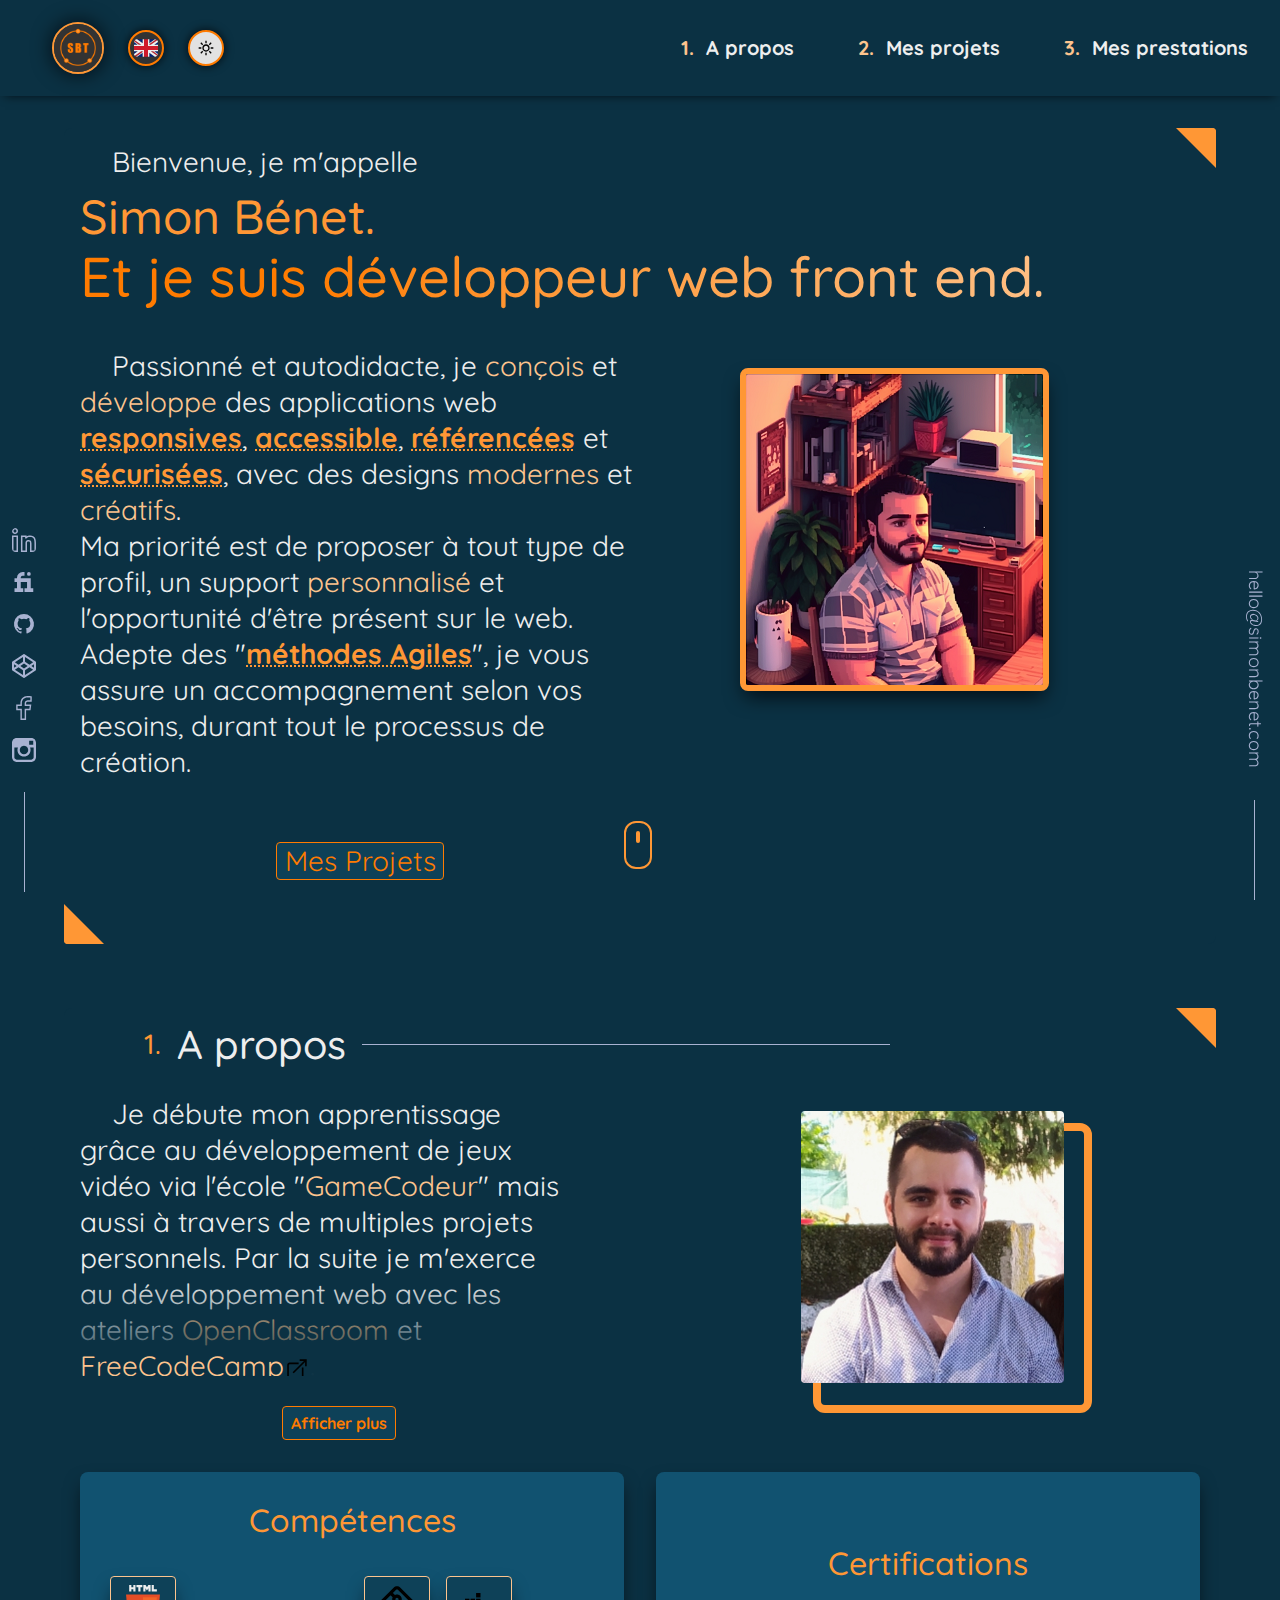
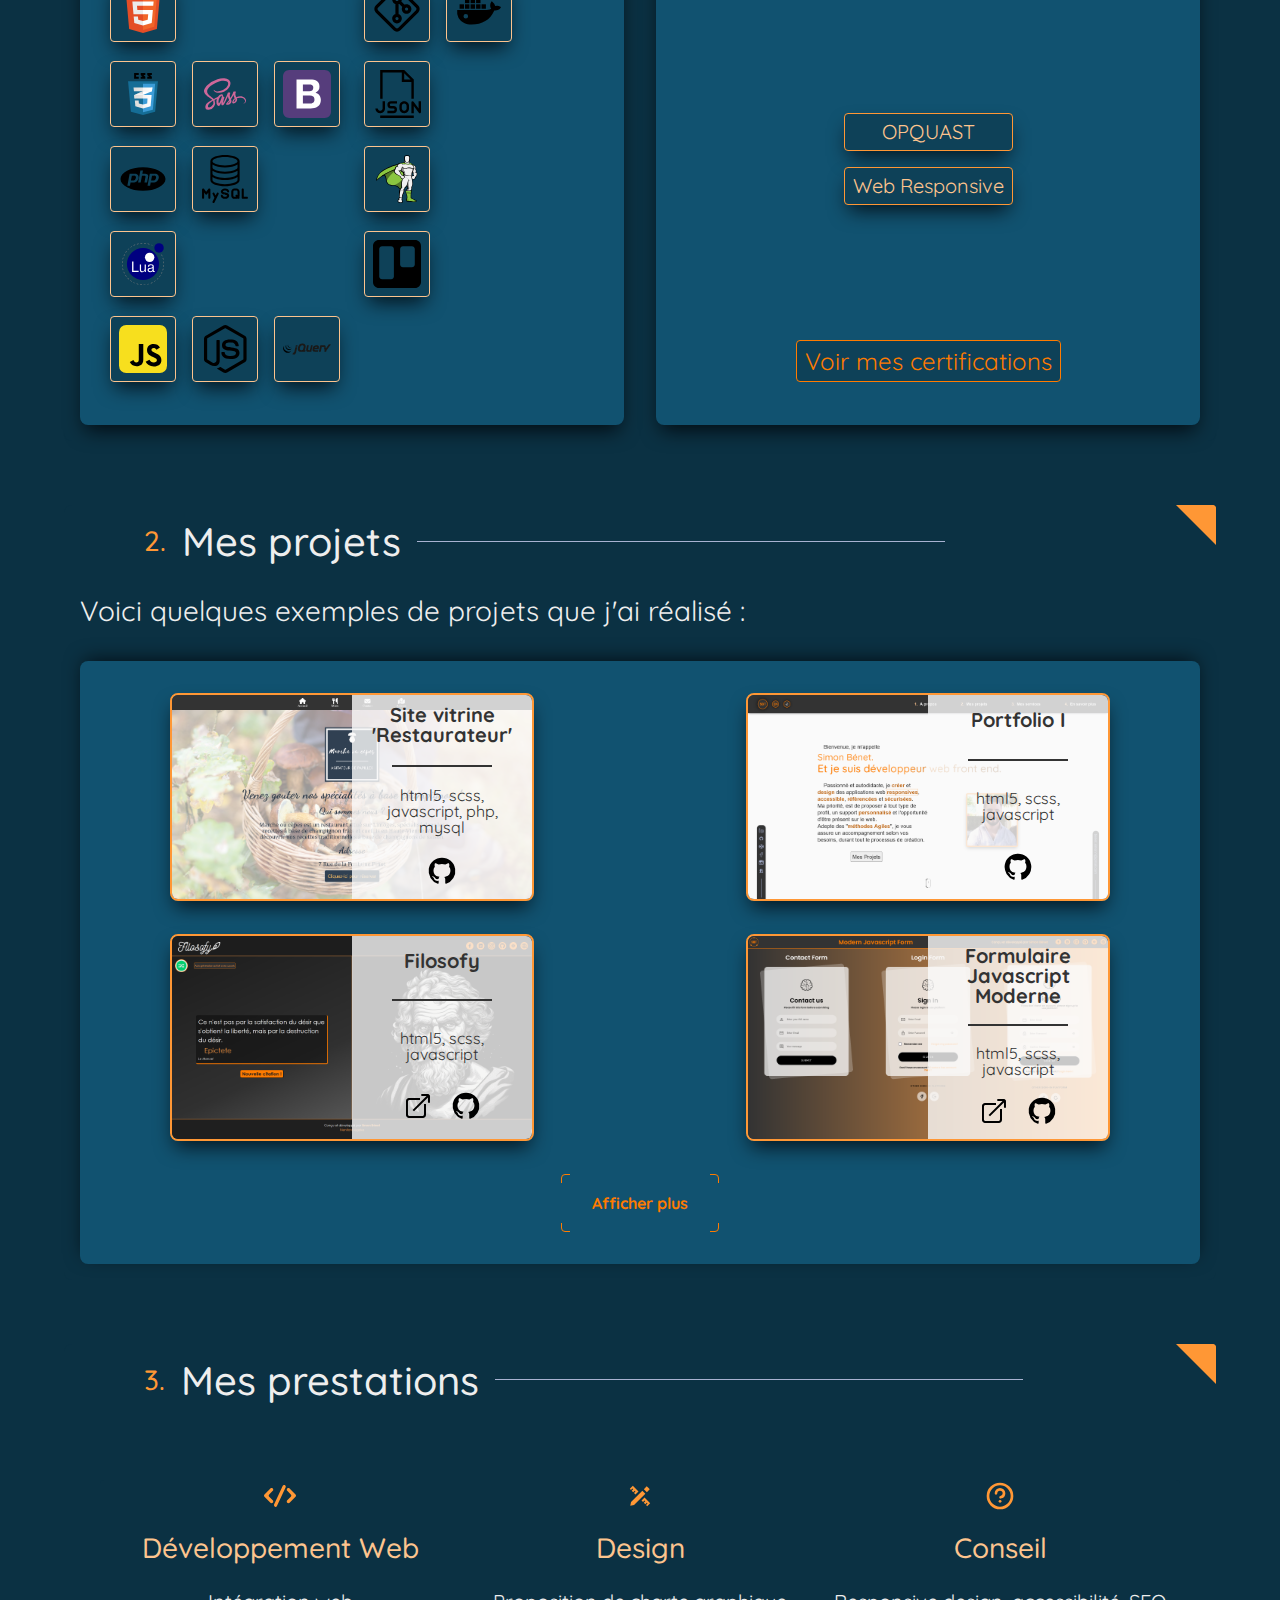
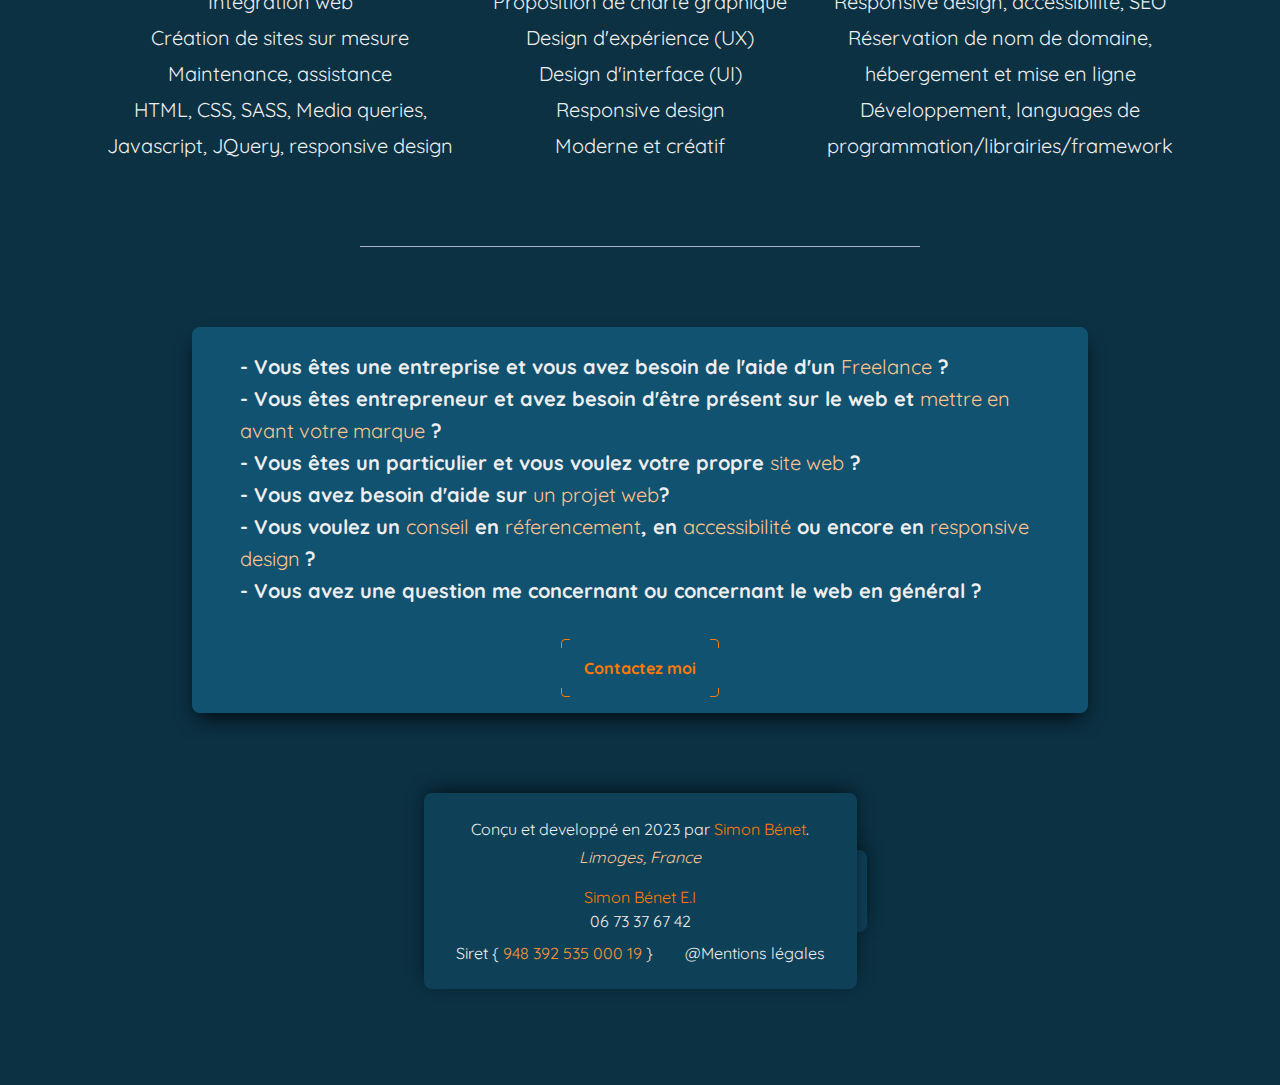
==== commit 701c4f7c: "some front change + new workCard adding" ====
--- a/index.html
+++ b/index.html
@@ -70,7 +70,7 @@
             <a id="navbarA1" class="navLink allNavLink" href="#aboutSection" title="lien d'accès rapide à la section 'a propos'"><span class="navbarSpan1">1.<span class="navbarSpan2">A propos</span><img id="aboutIcon" class="navIcon" src="/assets/img/svg/about.svg" alt="Icone 'à propos' au format svg"></span></a>
             <a id="navbarA2" class="navLink allNavLink" href="#workSection" title="lien d'accès rapide à la section 'projets'"><span class="navbarSpan1">2.<span class="navbarSpan2">Mes projets</span><img id="checkIcon" class="navIcon" src="/assets/img/svg/check.svg" alt="Icone 'mes projets' au format svg"></span></a>
             <a id="navbarA3" class="navLink allNavLink" href="#serviceSection" title="lien d'accès rapide à la section 'prestations'"><span class="navbarSpan1">3.<span class="navbarSpan2">Mes prestations</span><img id="handshakeIcon" class="navIcon" src="/assets/img/svg/handgear.svg" alt="Icone 'mes prestations' au format svg"></span></a>
-            <a id="navbarA4" class="navLink allNavLink" href="#moreSection" title="lien d'accès rapide à la section 'en savoir plus'"><span class="navbarSpan1">4.<span class="navbarSpan2">En savoir plus</span><img id="moreIcon" class="navIcon" src="/assets/img/svg/more.svg" alt="Icone 'en savoir plus' au format svg"></span></a>
+            <!-- <a id="navbarA4" class="navLink allNavLink" href="#moreSection" title="lien d'accès rapide à la section 'en savoir plus'"><span class="navbarSpan1">4.<span class="navbarSpan2">En savoir plus</span><img id="moreIcon" class="navIcon" src="/assets/img/svg/more.svg" alt="Icone 'en savoir plus' au format svg"></span></a> -->
         </nav>
                            
 <!-- // ---- Application Scroll Progression Bar ---- // -->
@@ -231,7 +231,7 @@
         </section>
     
 <!-- // ---- Application "More" section ---- // -->
-        <section id="moreSection" class="defaultSection">
+        <!-- <section id="moreSection" class="defaultSection">
             <header id="moreHeader" class="headerSection">
                 <h2 class="sectionH2"><div class="categoryNumber">4.</div>En savoir plus<div class="categoryDecoration"></div></h2>
                 <p class="sectionP"></p>
@@ -241,14 +241,14 @@
                 <div>
                     <a href="./inunaki.html" rel="noopener noreferrer nofollow" target="_blank">INUNAKI</a>
                     <a href="./myPixelChest.html" rel="noopener noreferrer nofollow" target="_blank">MyPixelChest</a>
-                </div>  
+                </div>   -->
                 <!-- <h3>Mes autres réseaux</h3>  
                 <ul>
                     <li class="otherSocialLink">comeup<a href=""></a></li>
                     <li class="otherSocialLink">codeur<a href=""></a></li>
                 </ul> -->
-            </div>
-        </section>
+            <!-- </div>
+        </section> -->
     </main>
 
 <!-- // ---- Application left SideNav ---- // -->
--- a/assets/css/styles.min.css
+++ b/assets/css/styles.min.css
@@ -1 +1 @@
-html,body,div,span,object,iframe,h1,h2,h3,h4,h5,h6,p,blockquote,pre,abbr,address,cite,code,del,dfn,em,img,ins,kbd,q,samp,small,strong,sub,sup,var,b,i,dl,dt,dd,ol,ul,li,fieldset,form,label,legend,table,caption,tbody,tfoot,thead,tr,th,td,article,aside,canvas,details,figcaption,figure,footer,header,hgroup,menu,nav,section,summary,time,mark,audio,video{margin:0;padding:0;border:0;outline:0;font-size:100%;vertical-align:baseline;background:rgba(0,0,0,0)}body{line-height:1}article,aside,details,figcaption,figure,footer,header,hgroup,menu,nav,section{display:block}nav ul{list-style:none}blockquote,q{quotes:none}blockquote:before,blockquote:after,q:before,q:after{content:none}a{margin:0;padding:0;font-size:100%;vertical-align:baseline;background:rgba(0,0,0,0)}ins{background-color:#ff9;color:#000;text-decoration:none}mark{background-color:#ff9;color:#000;font-style:italic;font-weight:bold}del{text-decoration:line-through}abbr[title],dfn[title]{border-bottom:1px dotted;cursor:help}table{border-collapse:collapse;border-spacing:0}hr{display:block;height:1px;border:0;border-top:1px solid #ccc;margin:1em 0;padding:0}input,select{vertical-align:middle}img{max-width:100%}html{scroll-behavior:smooth;-ms-overflow-style:none;scrollbar-width:none}html::-webkit-scrollbar{display:none}html body{font-family:"Quicksand",sans-serif,"proxima nova light","Helvetica Neue",Helvetica,Arial,serif}html body h1,html body h2,html body h3{font-weight:500}@media(min-width: 1025px){html body button{cursor:pointer}}html body strong{font-weight:normal}.dark{background-color:#0b3143}#mainHeader{display:grid;grid-template-columns:1fr 1fr;align-items:center;justify-content:center;position:fixed;top:0;width:100%;height:4rem;box-shadow:0px 5px 20px -5px rgba(1,3,5,.8);font-weight:bold;z-index:1000;transition:top .6s;background-color:#0b3143}@media(min-width: 1025px){#mainHeader{grid-template-columns:.5fr 3.5fr 4fr;box-shadow:0px 4px 10px -5px rgba(1,3,5,.8);height:6rem}}#mainHeader #logoContainer{margin-left:.5rem}@media(min-width: 1025px){#mainHeader #logoContainer{margin-left:3.25rem}}#mainHeader #logoContainer #logo{border-radius:50%;height:3rem;width:3rem;display:flex;justify-content:center;align-items:center;box-shadow:0 0 20px .1px rgba(1,3,5,.8);transition:.6s;border:solid 2px #ff9735}#mainHeader #logoContainer #logo a{cursor:auto;text-decoration:none}@media(min-width: 1025px){#mainHeader #logoContainer #logo a{cursor:pointer}}#mainHeader #logoContainer #logo a img{border-radius:100%;display:block}#mainHeader #dotContainer{display:flex;justify-content:end;align-items:center;margin:0 1rem}@media(min-width: 1025px){#mainHeader #dotContainer{justify-content:start}}#mainHeader #dotContainer .headerActionSpanDot{margin-left:.5rem;margin-right:.25rem;border-radius:50%;height:2rem;width:2rem;display:flex;justify-content:center;align-items:center;box-shadow:0 0 10px .1px rgba(1,3,5,.8);border:solid 2px #ff7b00;transition:.6s;background-color:#333}#mainHeader #dotContainer .headerActionSpanDot .day-nightImg{width:1rem}@media(min-width: 1025px){#mainHeader #dotContainer .headerActionSpanDot{margin-right:1rem}#mainHeader #dotContainer .headerActionSpanDot:hover{cursor:pointer;background-color:#ff9735;transition:.6s}}#mainHeader #dotContainer #enMode{display:grid;place-items:center}#mainHeader #dotContainer #enMode a{text-decoration:none}#mainHeader #dotContainer #enMode a img{width:24px;display:block}#mainHeader #dotContainer #frMode a{text-decoration:none}#mainHeader #dotContainer #frMode a img{width:24px;display:block}#mainHeader #dotContainer #lightMode.active{background-color:#e2e2e2;transition:.6s}@media(min-width: 1025px){#mainHeader #dotContainer #lightMode.active:hover{transition:.6s;background-color:#ff9735}}#mainHeader #dotContainer #lightMode.noActive{display:none}#mainHeader #dotContainer #darkMode.noActive{display:none;background-color:#2e2e2e}@media(min-width: 1025px){#mainHeader #dotContainer #darkMode.noActive:hover{transition:.6s;background-color:#ff9735}}#mainHeader #dotContainer #darkMode.active{display:flex}#mainHeader #progressionScrollBar{display:none}@media(min-width: 1025px){#mainHeader #progressionScrollBar{display:block;height:2px;width:0px;position:fixed;align-self:last baseline;background:linear-gradient(to left, #fdc48e, #ff9735, #ff7b00)}}.light #mainHeader{background-color:#333}.light #mainHeader #logoContainer #logo{border:solid 2px #ff9735;background-color:#333;color:#ff7b00}@media(min-width: 1025px){.light #mainHeader #logoContainer #logo:hover{background-color:#9c9c9c}}.light #mainHeader #logoContainer #logo a{color:#ff7b00;transition:.6s}.light #mainHeader #logoContainer #logo a:hover{color:#fafafa}.light #mainHeader #dotContainer .headerActionSpanDot{background-color:#333;color:#ff7b00;border:solid 2px #ff9735;transition:.6s}@media(min-width: 1025px){.light #mainHeader #dotContainer .headerActionSpanDot:hover{background-color:#9c9c9c;color:#fafafa}}.light #mainHeader #dotContainer #enMode a{color:#ff7b00}.light #mainHeader #dotContainer #frMode a{color:#ff7b00}.light #mainHeader #dotContainer #lightMode.active{background-color:#e2e2e2;transition:.6s}@media(min-width: 1025px){.light #mainHeader #dotContainer #lightMode.active:hover{background-color:#ff9735;transition:.6s}}.light #mainHeader #dotContainer #darkMode.active{transition:.6s}.light #mainHeader #dotContainer #darkMode.noActive{background-color:#2e2e2e}@media(min-width: 1025px){.light #mainHeader #dotContainer #darkMode.noActive:hover{background-color:#ff9735}}.light #mainHeader #navbar{background-color:#333}.light #mainHeader #navbar .navbarSpan1{color:#fdc48e}main{padding:0 2rem}@media(min-width: 1025px){main{padding:inherit}}main .defaultSection{box-shadow:0 10px 20px -10px rgba(1,3,5,.8);border-radius:.5rem;padding:1rem 1rem 2rem 1rem;margin-bottom:4rem;background-color:#0e4158;position:relative}@media(min-width: 1025px){main .defaultSection{box-shadow:none;background-color:inherit;margin-right:5%;margin-left:5%}}@media(min-width: 1440px){main .defaultSection{margin-right:10%;margin-left:10%}}@media(min-width: 1920px){main .defaultSection{margin-right:15%;margin-left:15%}}main .defaultSection::before{content:"";position:absolute;top:0;right:0;border:20px solid rgba(0,0,0,0);border-top:20px solid #ff9735;border-right:20px solid #ff9735;border-top-right-radius:.25rem}main .defaultSection .headerSection{margin-bottom:1rem;background-color:#0e4158}@media(min-width: 1025px){main .defaultSection .headerSection{margin-bottom:2rem;background-color:inherit}}main .defaultSection .headerSection .sectionH2{font-size:1.5rem;display:flex;justify-content:left;align-items:center;gap:1rem;margin-bottom:1rem;color:#eee}@media(min-width: 768px){main .defaultSection .headerSection .sectionH2{padding-left:2rem}}@media(min-width: 1025px){main .defaultSection .headerSection .sectionH2{font-size:2.5rem;padding-left:4rem}}main .defaultSection .headerSection .sectionH2 .categoryNumber{font-size:1.25rem;color:#ff9735}@media(min-width: 1025px){main .defaultSection .headerSection .sectionH2 .categoryNumber{font-size:1.75rem}}main .defaultSection .headerSection .sectionH2 .categoryDecoration{display:none;height:1px;background-color:#a8b2d1}@media(min-width: 768px){main .defaultSection .headerSection .sectionH2 .categoryDecoration{display:block;width:40%}}@media(min-width: 1025px){main .defaultSection .headerSection .sectionH2 .categoryDecoration{width:50%}}main .defaultSection .sectionP{font-size:1.25rem;line-height:1.75rem;color:#eee}@media(min-width: 1025px){main .defaultSection .sectionP{font-size:1.75rem;line-height:2.25rem}}main .defaultSection .mep::first-letter{margin-left:2rem}main #homeSection::after{content:"";position:absolute;bottom:0;left:0;border:20px solid rgba(0,0,0,0);border-bottom:20px solid #ff9735;border-left:20px solid #ff9735;border-bottom-left-radius:.25rem}main a{text-decoration:none}@media(min-width: 1025px){main a{cursor:pointer}}main .contentA{position:relative}main .contentA strong img{transform:translateY(6px);width:26px;height:26px;padding:0}main .contentA::after{content:"";position:absolute;width:100%;transform:scaleX(0);height:2px;bottom:0;left:0;transform-origin:bottom right;transition:transform .6s ease-out;background-color:#ff9735}main .contentA:hover{transition:.4s;color:#ff9735}main .contentA:hover::after{transform:scaleX(1);transform-origin:bottom left}main strong{color:#fdc48e}main .modalA strong{border:1px solid #ff9735;color:#c26e20 !important}.light{background-color:#fafafa}.light #main{background-color:#fafafa}.light #main .defaultSection{background-color:#fafafa}@media(min-width: 1025px){.light #main .defaultSection{background-color:#fafafa}}.light #main .defaultSection .headerSection{background-color:#fafafa}@media(min-width: 1025px){.light #main .defaultSection .headerSection{background-color:inherit}}.light #main .defaultSection .headerSection h2{color:#333}.light #main .defaultSection .headerSection .categoryNumber{color:#ff9735}.light #main .defaultSection .headerSection .categoryDecoration{background-color:#333}.light #main .defaultSection .sectionP{color:#333}.light #main .defaultSection .contentA::after{background-color:#ff9735}.light #main .defaultSection .contentA:hover{color:#ff9735}.light #main .defaultSection strong{color:#c26e20}.light #main .defaultSection::before{border-top:20px solid #333;border-right:20px solid #333}.light #main #homeSection::after{border-bottom:20px solid #333;border-left:20px solid #333}footer.default{padding:0 2rem;margin:0 1rem;margin-bottom:6rem !important;margin-top:2rem;text-align:center;line-height:1.5rem;display:flex;justify-content:center;align-items:center}footer.default #footerContentContainer{padding:.5rem;box-shadow:0px -5px 20px -5px rgba(1,3,5,.8);border-radius:.5rem;background-color:#0e4158}@media(min-width: 768px){footer.default #footerContentContainer{padding:1rem 1.5rem}}@media(min-width: 1025px){footer.default #footerContentContainer{position:relative;padding:1.5rem 2rem;display:flex;flex-direction:column;justify-content:center;align-items:center}footer.default #footerContentContainer:hover #specContainer{right:-150px;transition:1s}}footer.default #footerContentContainer p{color:#eee}footer.default #footerContentContainer p strong{color:#ff7b00}footer.default #footerContentContainer address{margin-top:.25rem;color:#fdc48e}footer.default #footerContentContainer #specContainer ul{display:flex;justify-content:center;align-items:center;gap:1rem}footer.default #footerContentContainer #specContainer li{list-style:none}footer.default #footerContentContainer #specContainer li img{width:32px;height:32px}@media(min-width: 1025px){footer.default #footerContentContainer #specContainer{position:absolute;display:grid;place-items:center;height:50px;box-shadow:0px -5px 20px -5px rgba(1,3,5,.8);border-radius:.5rem;padding:1rem;right:-10px;transition:1s;z-index:-1;background-color:#0e4158}}footer.default #footerContentContainer #companyName{margin-top:1rem;color:#ff7b00}footer.default #footerContentContainer #information{margin-top:.5rem}@media(min-width: 768px){footer.default #footerContentContainer #information{display:flex;gap:0 2rem}}footer.default #footerContentContainer #information #siret{color:#eee;text-decoration:none}footer.default #footerContentContainer #information #siret strong{color:#ff9735}@media(min-width: 1025px){footer.default #footerContentContainer #information #siret strong:hover{transition:.4s;color:#eee}}footer.default #footerContentContainer #information #legalNotice{color:#eee;text-decoration:none}@media(min-width: 1025px){footer.default #footerContentContainer #information #legalNotice:hover{transition:.4s;color:#ff9735}}footer.onScroll{margin-bottom:2rem}.light footer #footerContentContainer{background-color:#fafafa}.light footer #footerContentContainer #specContainer{background-color:#fafafa}.light footer #footerContentContainer p{color:#333}.light footer #footerContentContainer p strong{color:#ff7b00}.light footer #footerContentContainer address{color:#ff9735}.light footer #footerContentContainer #information #siret{color:#333}.light footer #footerContentContainer #information #siret strong{color:#ff9735}.light footer #footerContentContainer #information #siret strong:hover{color:#333}.light footer #footerContentContainer #information #legalNotice{color:#333}.light footer #footerContentContainer #information #legalNotice:hover{color:#ff9735}#homeSection{margin-top:5rem;position:relative;padding-bottom:5rem}@media(min-width: 1025px){#homeSection{margin-top:8rem;height:80lvh}}@media(min-width: 1440px){#homeSection{margin-top:8rem;padding-bottom:0}}@media(min-width: 1920px){#homeSection{margin-top:7.5%}}@media(min-height: 1920px){#homeSection{height:40lvh}}#homeSection #homeSectionTopRightCornerDecoration{position:absolute;top:0;right:0;border:20px solid rgba(0,0,0,0);border-top:20px solid #ff9735;border-right:20px solid #ff9735;border-top-right-radius:.25rem}#homeSection #homeSectionBottomLeftCornerDecoration{position:absolute;bottom:0;left:0;border:20px solid rgba(0,0,0,0);border-bottom:20px solid #ff9735;border-left:20px solid #ff9735;border-bottom-left-radius:.25rem}#homeSection #homeHeader{text-align:left;padding-left:0 !important}#homeSection #homeHeader #homeHeaderP{margin-left:2rem}#homeSection #homeHeader #mainH1{font-size:1.75rem;line-height:2.5rem;color:#ff9735}@media(min-width: 1025px){#homeSection #homeHeader #mainH1{font-size:3rem;line-height:4.5rem}}#homeSection #homeHeader #mainH2{font-size:2rem;color:#ff7b00}@media(min-width: 1025px){#homeSection #homeHeader #mainH2{padding-bottom:1rem;font-size:3.5rem;line-height:3rem;background:linear-gradient(to right, rgb(255, 123, 0) 20%, rgb(255, 151, 53) 40%, rgb(255, 204, 157) 100%);-webkit-background-clip:text;-moz-background-clip:text;background-clip:text;-webkit-text-fill-color:rgba(0,0,0,0);background-size:100%}}@media(min-width: 1025px){#homeSection #homePContainer{padding-bottom:0;display:grid;grid-template-columns:1fr 1fr}}#homeSection #homePContainer p{position:relative}#homeSection #homePContainer p #homeCTA{position:absolute;bottom:-60px;left:25%;right:25%;padding:0rem .5rem;border-radius:.25rem;text-align:center;border:solid #ff7b00 1px;color:#ff7b00}@media(min-width: 768px){#homeSection #homePContainer p #homeCTA{left:35%;right:35%;padding:.5rem}}@media(min-width: 1025px){#homeSection #homePContainer p #homeCTA{bottom:-100px;transition:.6s;background-color:#0e4158;padding:0}#homeSection #homePContainer p #homeCTA:hover{transition:.6s;background-color:#0b3143;border:solid 1px silver;color:silver}}@media(min-width: 1440px){#homeSection #homePContainer p #homeCTA{bottom:-50px}}@media(min-width: 1920px){#homeSection #homePContainer p #homeCTA{padding:.5rem;bottom:-150px}}#homeSection #homePContainer #pixelPPContainer{display:none}@media(min-width: 1025px){#homeSection #homePContainer #pixelPPContainer{display:block;position:relative}#homeSection #homePContainer #pixelPPContainer #ppImg{border:6px solid #ff9735;box-shadow:0px 10px 20px -5px rgba(1,3,5,.8);display:block;position:absolute;left:200px;top:20px;border-radius:.5rem}}@media(min-width: 1025px)and (min-width: 1025px){#homeSection #homePContainer #pixelPPContainer #ppImg{left:100px}}@media(min-width: 1025px)and (min-width: 1440px){#homeSection #homePContainer #pixelPPContainer #ppImg{left:200px}}#homeSection #scrollMouse{display:none}@media(min-width: 1025px){#homeSection #scrollMouse{border:solid #ff9735 2px;height:2.75rem;width:1.5rem;border-radius:.75rem;position:absolute;left:calc(50% - 1rem);display:block;bottom:75px}}@media(min-width: 1440px){#homeSection #scrollMouse{bottom:25px}}#homeSection #scrollMouse #scrollContainer{position:relative}#homeSection #scrollMouse #scrollContainer:before{background-color:#ff9735;position:absolute;content:"";display:block;height:.75rem;width:.25rem;border-radius:.5rem;top:.5rem;left:calc(50% - 2px);-webkit-animation-name:drop;-webkit-animation-timing-function:linear;-webkit-animation-iteration-count:infinite;-webkit-animation-play-state:running;-webkit-animation-delay:0s;-webkit-animation-duration:.8s;animation-name:drop;animation-timing-function:linear;animation-iteration-count:infinite;animation-play-state:running;animation-delay:0s;animation-duration:.8s}@-webkit-keyframes drop{0%{top:6px;opacity:.25}30%{top:9px;opacity:1}100%{top:20px;opacity:0}}@keyframes drop{0%{top:6px;opacity:.25}30%{top:9px;opacity:1}100%{top:20px;opacity:0}}.light #homeSection #homeSectionTopRightCornerDecoration{border-top:20px solid #333;border-right:20px solid #333}.light #homeSection #homeSectionBottomLeftCornerDecoration{border-bottom:20px solid #333;border-left:20px solid #333}.light #homeSection #homeHeader #mainH1{color:#ff9735}.light #homeSection #homeHeader #mainH2{color:#ff7b00}@media(min-width: 1025px){.light #homeSection #homeHeader #mainH2{background:linear-gradient(to right, rgb(255, 123, 0) 20%, rgb(255, 151, 53) 40%, #411f00 100%);background-clip:text;-webkit-background-clip:text;-moz-background-clip:text;background-size:100%;-webkit-text-fill-color:rgba(0,0,0,0)}}.light #homeSection #homePContainer #homeCTA{background-color:#333;border:solid 1px #ff7b00;color:#ff7b00}@media(min-width: 1025px){.light #homeSection #homePContainer #homeCTA:hover{border:solid #333 1px;color:#333;background-color:#eee}}.light #homeSection #homePContainer #pixelPPContainer #ppImg{border:6px solid #ff9735}.light #homeSection #scrollMouse{border:solid #333 2px}.light #homeSection #scrollMouse #scrollContainer:before{background-color:#333}#navbar{display:flex;position:fixed;bottom:0;width:100%;z-index:1000;box-shadow:0px -5px 20px -5px rgba(1,3,5,.8);height:4rem;transition:bottom .6s;background-color:#0b3143}@media(min-width: 1025px){#navbar{box-shadow:none;position:sticky;top:0}}#navbar .navLink{display:flex;justify-content:center;flex-direction:column;text-decoration:none;padding:.5rem 1.25rem .5rem 1.25rem;font-size:1.25rem;white-space:nowrap}@media(min-width: 768px){#navbar .navLink{padding:1rem 4rem 1rem 4rem}}@media(min-width: 1025px){#navbar .navLink{padding:1rem 2rem 1rem 2rem}}@media(min-width: 1440px){#navbar .navLink{padding:1rem 4rem 1rem 4rem}}#navbar .navbarSpan1{display:flex;align-items:center;justify-content:center;gap:.75rem;color:#fdc48e}#navbar .navbarSpan1 .navbarSpan2{display:none;color:#eee}@media(min-width: 1025px){#navbar .navbarSpan1 .navbarSpan2{display:inline-block;position:relative}#navbar .navbarSpan1 .navbarSpan2::after{content:"";position:absolute;width:100%;transform:scaleX(0);height:2px;bottom:0;left:0;background-color:#ff9735;transform-origin:bottom right;transition:transform .6s ease-out}#navbar .navbarSpan1 .navbarSpan2:hover{color:#ff9735;transition:.4s}#navbar .navbarSpan1 .navbarSpan2:hover::after{transform:scaleX(1);transform-origin:bottom left}}#navbar .navbarSpan1 #aboutIcon{width:2.5rem;height:2.5rem}#navbar .navbarSpan1 #checkIcon{width:2rem;height:2rem}#navbar .navbarSpan1 #handshakeIcon{width:2.5rem;height:2.5rem}#navbar .navbarSpan1 #moreIcon{width:2rem;height:2rem}@media(min-width: 1025px){#navbar .navbarSpan1 .navIcon{display:none}}.openModal{text-decoration:underline #ff9735 2px;text-decoration-style:dotted}.openModal strong{font-weight:bolder;color:#ff9735}@media(min-width: 1025px){.openModal strong:hover{cursor:pointer}}.modal{z-index:2000;position:fixed;display:flex;background-color:rgba(0,0,0,.7);top:0;bottom:0;right:0;left:0}.modal .modalContainer{background-color:#fff;max-width:90dvw;max-height:80dvh;overflow-x:hidden;margin:auto;flex:1;border:solid #333 2px;border-radius:.5rem;position:relative;text-align:center}@media(min-width: 768px){.modal .modalContainer{max-width:80dvw}}@media(min-width: 1025px){.modal .modalContainer{max-width:40dvw}}.modal .modalContainer .modalHeader{background-color:#0b3143;padding:2rem 0;position:relative}@media(min-width: 768px){.modal .modalContainer .modalHeader{padding:1rem 0}}.modal .modalContainer .modalHeader .closeModalBtn{position:absolute;background-color:unset;border:none;top:0;right:.5rem;color:#ff7b00;font-size:1.5rem;font-weight:bold;text-align:right}@media(min-width: 1025px){.modal .modalContainer .modalHeader .closeModalBtn{cursor:pointer}.modal .modalContainer .modalHeader .closeModalBtn:hover{color:silver}}.modal .modalContainer .modalHeader .modalTitle{color:#fdc48e;font-size:1.5rem}@media(min-width: 768px){.modal .modalContainer .modalHeader .modalTitle{font-size:2rem}}@media(min-width: 1025px){.modal .modalContainer .modalHeader .modalTitle{font-size:2.5rem}}.modal .modalContainer .mainContainer{display:flex;place-content:center;flex-direction:column;gap:1rem 0;margin:1rem 1rem;font-weight:bolder;line-height:1.25rem}.modal .modalContainer #vptcsMainContainer{display:flex;justify-content:center;align-items:center}.modal .modalContainer #vptcsMainContainer .vptcsContainer{display:grid;gap:1rem}.modal .modalContainer #vptcsMainContainer .vptcsContainer .vptcsMaj{color:#ff9735;font-size:1.5rem;padding-top:1rem}.modal .modalContainer #vptcsMainContainer .vptcsContainer p{color:#333;margin:0 1rem;font-weight:bold}.modal .modalContainer #vptcsMainContainer .vptcsContainer .vptcsMiniP{font-size:1rem;font-weight:lighter}.modal .modalContainer .modalAContainer{padding:.5rem;border:2px solid #333;border-radius:.5rem;width:fit-content;margin:1rem auto}.modal .modalContainer .modalAContainer .modalA{margin:0 auto;width:64px;height:64px;color:#333}.modal .modalContainer .modalAContainer img{width:20px;height:20px}.modal .modalContainer .modalFooter{background-color:#0b3143;padding:1rem 0}.modal .modalContainer .modalFooter .bottomCloseModalBtn{all:unset;border:2px solid #ff9735;border-radius:.5rem;color:#ff9735;padding:.5rem;font-weight:bold}@media(min-width: 1025px){.modal .modalContainer .modalFooter .bottomCloseModalBtn{cursor:pointer}.modal .modalContainer .modalFooter .bottomCloseModalBtn:hover{background-color:#115270;color:silver;border:2px solid silver}}.light .openModal{text-decoration:underline #411f00 2px;text-decoration-style:dotted}.light .openModal strong{color:#411f00 !important}.light .modal{background-color:rgba(0,0,0,.8)}.light .modal .modalContainer{background-color:#fff;border:solid 2px #ff7b00}.light .modal .modalContainer .modalHeader{background-color:#333}.light .modal .modalContainer .modalHeader .closeModalBtn{color:#ff7b00}@media(min-width: 1025px){.light .modal .modalContainer .modalHeader .closeModalBtn:hover{color:silver}}.light .modal .modalContainer .modalHeader .modalTitle{color:#ff9735}.light .modal .modalContainer #vptcsMainContainer .vptcsContainer .vptcsMaj{color:#ff9735}.light .modal .modalContainer #vptcsMainContainer .vptcsContainer p{color:#333}.light .modal .modalContainer .modalAContainer{border:2px solid #333}.light .modal .modalContainer .modalAContainer .modalA{color:#333}.light .modal .modalContainer .modalFooter{background-color:#333}.light .modal .modalContainer .modalFooter .bottomCloseModalBtn{border:2px solid #ff9735;color:#ff9735}@media(min-width: 1025px){.light .modal .modalContainer .modalFooter .bottomCloseModalBtn:hover{background-color:silver;color:#333;border:2px solid #eee}}#leftSideNav ul{display:flex;justify-content:center;align-items:center;margin:0 2rem;border-radius:1rem;padding:.5rem 0}@media(min-width: 1440px){#leftSideNav ul{padding:.5rem 0}}#leftSideNav ul .socialLink{list-style:none}#leftSideNav ul .socialLink a{margin:0 .5rem}#leftSideNav ul .socialLink a img{width:32px;height:32px}@media(min-width: 768px){#leftSideNav{margin-left:12rem;margin-right:12rem}}@media(min-width: 1025px){#leftSideNav{margin:0;padding-left:1.5rem;position:fixed;z-index:1000;bottom:0;left:0;overflow-x:hidden;overflow-y:hidden}#leftSideNav ul{display:inline-block;border-radius:inherit;border-top-right-radius:1rem;border-top-left-radius:1rem;margin:0}#leftSideNav ul::after{display:block;content:"";width:1px;height:100px;margin:0 auto;margin-top:1.25rem;background-color:#a8b2d1}#leftSideNav ul .socialLink{padding:.25rem 0;list-style:none}#leftSideNav ul .socialLink a img{width:24px;height:24px;padding:.25rem .25rem;transform:translateY(0px);transition:.4s;border-radius:.5rem}}@media(min-width: 1025px)and (min-width: 1025px){#leftSideNav ul .socialLink a img{width:18px;height:18px}}@media(min-width: 1025px)and (min-width: 1025px){#leftSideNav ul .socialLink a img{width:24px;height:24px}}@media(min-width: 1025px){#leftSideNav ul .socialLink a img:hover{transform:translateY(-4px);transition:.4s;background-color:#156d96}}@media(min-width: 1440px){#leftSideNav{padding-left:3rem}}.light #leftSideNav ul{background-color:#333}@media(min-width: 1025px){.light #leftSideNav ul::after{background-color:#a8b2d1}.light #leftSideNav .socialLink a img:hover{background-color:#1f1f1f}}#aboutSection #infoContainer{position:relative}@media(min-width: 1025px){#aboutSection #infoContainer{display:grid;grid-template-columns:1fr 1fr;gap:8rem;place-items:center}}#aboutSection #infoContainer #speechContainer{position:relative;overflow:hidden;height:320px}@media(min-width: 1025px){#aboutSection #infoContainer #speechContainer{margin-bottom:4rem;height:280px}}#aboutSection #infoContainer #speechContainer::before{content:"";position:absolute;bottom:0;left:0;width:100%;height:100px;background:linear-gradient(transparent, #0e4158)}@media(min-width: 768px){#aboutSection #infoContainer #speechContainer::before{display:none}}@media(min-width: 1025px){#aboutSection #infoContainer #speechContainer::before{display:block;background:linear-gradient(transparent, #0B3143)}}#aboutSection #infoContainer #readMoreBtnEnVersion,#aboutSection #infoContainer #readMoreBtnFrVersion{all:unset;border:solid #ff7b00 1px;border-radius:.25rem;padding:.5rem;margin:0 30%;font-weight:bold;background:#0e4158;color:#ff7b00;text-align:center;display:inline-block}@media(min-width: 768px){#aboutSection #infoContainer #readMoreBtnEnVersion,#aboutSection #infoContainer #readMoreBtnFrVersion{display:none}}@media(min-width: 1025px){#aboutSection #infoContainer #readMoreBtnEnVersion,#aboutSection #infoContainer #readMoreBtnFrVersion{display:block;margin-left:18%;position:absolute;bottom:0;left:0;cursor:pointer}#aboutSection #infoContainer #readMoreBtnEnVersion:hover,#aboutSection #infoContainer #readMoreBtnFrVersion:hover{transition:.6s;background-color:#0b3143;border:solid 1px silver;color:silver}}#aboutSection #infoContainer.active #speechContainer{height:auto}#aboutSection #infoContainer.active #speechContainer::before{display:none}#aboutSection #infoContainer #ppContainer{display:none}@media(min-width: 1025px){#aboutSection #infoContainer #ppContainer{display:block;grid-area:1/2;border:solid #ff9735 8px;border-radius:.75rem;width:fit-content}}#aboutSection #infoContainer #ppContainer #pp{transform:translate(-20px, -20px);border-radius:.25rem;transition:.2s ease-in}#aboutSection #infoContainer #ppContainer #pp:hover{display:block;transform:translate(0, 0);transition:.2s ease-in}#aboutSection #grades-skillsMainContainer{margin-top:2rem;border-radius:.5rem;display:grid;gap:3rem;background-color:#0e4158}@media(min-width: 1025px){#aboutSection #grades-skillsMainContainer{grid-template-columns:1fr 1fr;gap:2rem;background-color:#0b3143}}#aboutSection #grades-skillsMainContainer .grades-skillsContainer{box-shadow:0px 10px 20px -5px rgba(1,3,5,.8);display:grid;place-items:center;font-size:1.5rem;border-radius:.5rem;color:#eee;background-color:#115270}#aboutSection #grades-skillsMainContainer .grades-skillsContainer h3{margin:2rem 0;color:#ff9735}@media(min-width: 1025px){#aboutSection #grades-skillsMainContainer .grades-skillsContainer h3{font-size:2rem}}#aboutSection #grades-skillsMainContainer .grades-skillsContainer .grades-skills{border-radius:.25rem}#aboutSection #grades-skillsMainContainer .grades-skillsContainer .grades-skills a{color:#fdc48e}#aboutSection #grades-skillsMainContainer .grades-skillsContainer .grades-skills ul li{list-style:none;font-size:1.25rem}#aboutSection #grades-skillsMainContainer .grades-skillsContainer .grades-skills ul li .skillsIcons{background-color:#0e4158;border:solid 1px #fdc48e;box-shadow:0px 10px 20px -5px rgba(1,3,5,.8);padding:.5rem;border-radius:.25rem;margin:.5rem;width:32px;height:32px}@media(min-width: 1025px){#aboutSection #grades-skillsMainContainer .grades-skillsContainer .grades-skills ul li .skillsIcons{width:48px;height:48px}#aboutSection #grades-skillsMainContainer .grades-skillsContainer .grades-skills ul li .skillsIcons:hover{background-color:#156d96}}@media(min-width: 1025px){#aboutSection #grades-skillsMainContainer .grades-skillsContainer .grades-skills{margin-bottom:2rem}}#aboutSection #grades-skillsMainContainer .grades-skillsContainer #skills{display:grid;grid-template-columns:1fr 1fr;gap:.5rem}@media(min-width: 768px){#aboutSection #grades-skillsMainContainer .grades-skillsContainer #skills{gap:2rem}}@media(min-width: 1025px){#aboutSection #grades-skillsMainContainer .grades-skillsContainer #skills{gap:.5rem}}#aboutSection #grades-skillsMainContainer .grades-skillsContainer #certification ul li{background-color:#0e4158;border:solid 1px #ff9735;box-shadow:0px 10px 20px -5px rgba(1,3,5,.8);margin:1rem 2rem;padding:.5rem;border-radius:.25rem;text-align:center}@media(min-width: 1025px){#aboutSection #grades-skillsMainContainer .grades-skillsContainer #certification ul li:hover{background-color:#156d96}}#aboutSection #grades-skillsMainContainer .grades-skillsContainer #certificationLink{color:#333;border:solid #ff7b00 1px;color:#ff7b00;background-color:#0e4158;border-radius:.25rem;padding:.5rem;margin:2rem 2rem 0 2rem;transition:.6s;text-align:center}@media(min-width: 1025px){#aboutSection #grades-skillsMainContainer .grades-skillsContainer #certificationLink{margin:auto auto}#aboutSection #grades-skillsMainContainer .grades-skillsContainer #certificationLink:hover{background-color:#0b3143;border:solid 1px silver;color:silver}}#aboutSection #grades-skillsMainContainer #skillsContainer,#aboutSection #grades-skillsMainContainer #gradesContainer{padding-bottom:2rem;position:relative}@media(min-width: 1025px){#aboutSection #grades-skillsMainContainer #skillsContainer,#aboutSection #grades-skillsMainContainer #gradesContainer{padding-bottom:0}}#aboutSection #formationCard{display:none}#aboutSection #skillCard{display:none}.light #aboutSection #infoContainer #speechContainer::before{background:linear-gradient(transparent, white)}.light #aboutSection #infoContainer #readMoreBtnEnVersion,.light #aboutSection #infoContainer #readMoreBtnFrVersion{border:solid #ff7b00 1px;background:#333;color:#ff7b00}@media(min-width: 1025px){.light #aboutSection #infoContainer #readMoreBtnEnVersion:hover,.light #aboutSection #infoContainer #readMoreBtnFrVersion:hover{background-color:#eee;border:solid 1px #333;color:#333}}.light #aboutSection #grades-skillsMainContainer{background-color:inherit}.light #aboutSection #grades-skillsMainContainer .grades-skillsContainer{color:#333;background-color:#ececec}.light #aboutSection #grades-skillsMainContainer .grades-skillsContainer h3{color:#ff9735}.light #aboutSection #grades-skillsMainContainer .grades-skillsContainer .grades-skills a{color:#c26e20}.light #aboutSection #grades-skillsMainContainer .grades-skillsContainer .grades-skills ul li .skillsIcons{border:solid 1px #333;box-shadow:0px 10px 20px -5px rgba(1,3,5,.8);background-color:silver}@media(min-width: 1025px){.light #aboutSection #grades-skillsMainContainer .grades-skillsContainer .grades-skills ul li .skillsIcons:hover{background-color:#fff}}.light #aboutSection #grades-skillsMainContainer .grades-skillsContainer #certification ul li{background-color:silver;border:solid 1px #333;box-shadow:0px 10px 20px -5px rgba(1,3,5,.8)}@media(min-width: 1025px){.light #aboutSection #grades-skillsMainContainer .grades-skillsContainer #certification ul li:hover{background-color:#fff}}.light #aboutSection #grades-skillsMainContainer .grades-skillsContainer #certificationLink{background-color:#333;border:solid 1px #ff7b00;color:#ff7b00}@media(min-width: 1025px){.light #aboutSection #grades-skillsMainContainer .grades-skillsContainer #certificationLink:hover{border:solid #333 1px;color:#333;background-color:#fff}}#workSection #workHeader{margin-bottom:0 !important}#workSection #workP{margin-bottom:1rem}@media(min-width: 768px){#workSection #workP{margin-top:2rem;margin-bottom:2rem}}#workSection #mainWorksContainer{display:grid;place-items:center;gap:2rem 0rem}@media(min-width: 768px){#workSection #mainWorksContainer{gap:2rem 2rem}}@media(min-width: 1025px){#workSection #mainWorksContainer{box-shadow:0px -5px 20px -5px rgba(1,3,5,.8);grid-template-columns:1fr 1fr;grid-template-rows:1fr 1fr;border-radius:.5rem;padding-top:2rem;background-color:#115270}}@media(min-width: 1440px){#workSection #mainWorksContainer{margin-right:10%;margin-left:10%}}#workSection #mainWorksContainer .workContainer{position:relative;box-shadow:0 10px 20px -5px rgba(1,3,5,.8);border-radius:.5rem;max-width:260px;overflow-x:hidden;border:solid 2px #ff9735}@media(min-width: 768px){#workSection #mainWorksContainer .workContainer{margin:0 auto;max-width:320px}}@media(min-width: 1025px){#workSection #mainWorksContainer .workContainer{max-width:360px;transition:.4s}#workSection #mainWorksContainer .workContainer:hover{transform:scale(1.1);transition:.4s}}#workSection #mainWorksContainer .workContainer .workImg{display:block;box-sizing:border-box;object-fit:cover;max-width:100%;background-repeat:no-repeat}#workSection #mainWorksContainer .workContainer .workDescriptionContainer{display:grid;place-items:center;position:absolute;width:60%;height:100%;box-sizing:border-box;overflow-x:hidden;top:0;right:0;transition:.4s;background-color:rgba(250,250,250,.8)}@media(min-width: 768px){#workSection #mainWorksContainer .workContainer .workDescriptionContainer{overflow-y:hidden;width:50%}}@media(min-width: 1025px){#workSection #mainWorksContainer .workContainer .workDescriptionContainer{overflow-y:hidden;padding:0 1rem}}#workSection #mainWorksContainer .workContainer .workDescriptionContainer .workTitle{font-weight:bold;text-align:center;color:#333}@media(min-width: 768px){#workSection #mainWorksContainer .workContainer .workDescriptionContainer .workTitle{font-size:1.25rem}}#workSection #mainWorksContainer .workContainer .workDescriptionContainer .workTitle.hide{display:none}#workSection #mainWorksContainer .workContainer .workDescriptionContainer .descriptionDecoration{width:100px;height:2px;background-color:#333}#workSection #mainWorksContainer .workContainer .workDescriptionContainer .descriptionDecoration.hide{display:none}#workSection #mainWorksContainer .workContainer .workDescriptionContainer .workDescription{text-align:center;font-weight:bolder;padding:0 .5rem;color:#0b3143}#workSection #mainWorksContainer .workContainer .workDescriptionContainer .workDescription .strongDescription{font-size:1rem;color:#333}#workSection #mainWorksContainer .workContainer .workDescriptionContainer .workDescription.hide{display:none}#workSection #mainWorksContainer .workContainer .workDescriptionContainer .descriptionLinkContainer{display:flex;justify-content:center;align-items:center}#workSection #mainWorksContainer .workContainer .workDescriptionContainer .descriptionLinkContainer.hide{display:none}#workSection #mainWorksContainer .workContainer .workDescriptionContainer .descriptionLinkContainer .githubWorkLink,#workSection #mainWorksContainer .workContainer .workDescriptionContainer .descriptionLinkContainer .codepenWorkLink,#workSection #mainWorksContainer .workContainer .workDescriptionContainer .descriptionLinkContainer .subdomainLink{margin:0 .5rem 0 .5rem;text-decoration:0}#workSection #mainWorksContainer .workContainer .workDescriptionContainer .descriptionLinkContainer .githubWorkLink .githubIcone,#workSection #mainWorksContainer .workContainer .workDescriptionContainer .descriptionLinkContainer .githubWorkLink .codepenIcone,#workSection #mainWorksContainer .workContainer .workDescriptionContainer .descriptionLinkContainer .githubWorkLink .subdomainIcone,#workSection #mainWorksContainer .workContainer .workDescriptionContainer .descriptionLinkContainer .codepenWorkLink .githubIcone,#workSection #mainWorksContainer .workContainer .workDescriptionContainer .descriptionLinkContainer .codepenWorkLink .codepenIcone,#workSection #mainWorksContainer .workContainer .workDescriptionContainer .descriptionLinkContainer .codepenWorkLink .subdomainIcone,#workSection #mainWorksContainer .workContainer .workDescriptionContainer .descriptionLinkContainer .subdomainLink .githubIcone,#workSection #mainWorksContainer .workContainer .workDescriptionContainer .descriptionLinkContainer .subdomainLink .codepenIcone,#workSection #mainWorksContainer .workContainer .workDescriptionContainer .descriptionLinkContainer .subdomainLink .subdomainIcone{width:20px;height:20px}@media(min-width: 768px){#workSection #mainWorksContainer .workContainer .workDescriptionContainer .descriptionLinkContainer .githubWorkLink .githubIcone,#workSection #mainWorksContainer .workContainer .workDescriptionContainer .descriptionLinkContainer .githubWorkLink .codepenIcone,#workSection #mainWorksContainer .workContainer .workDescriptionContainer .descriptionLinkContainer .githubWorkLink .subdomainIcone,#workSection #mainWorksContainer .workContainer .workDescriptionContainer .descriptionLinkContainer .codepenWorkLink .githubIcone,#workSection #mainWorksContainer .workContainer .workDescriptionContainer .descriptionLinkContainer .codepenWorkLink .codepenIcone,#workSection #mainWorksContainer .workContainer .workDescriptionContainer .descriptionLinkContainer .codepenWorkLink .subdomainIcone,#workSection #mainWorksContainer .workContainer .workDescriptionContainer .descriptionLinkContainer .subdomainLink .githubIcone,#workSection #mainWorksContainer .workContainer .workDescriptionContainer .descriptionLinkContainer .subdomainLink .codepenIcone,#workSection #mainWorksContainer .workContainer .workDescriptionContainer .descriptionLinkContainer .subdomainLink .subdomainIcone{transition:.8s;border-radius:1rem;width:32px;height:32px}}@media(min-width: 1025px){#workSection #mainWorksContainer .workContainer .workDescriptionContainer .descriptionLinkContainer .githubWorkLink .githubIcone,#workSection #mainWorksContainer .workContainer .workDescriptionContainer .descriptionLinkContainer .githubWorkLink .codepenIcone,#workSection #mainWorksContainer .workContainer .workDescriptionContainer .descriptionLinkContainer .githubWorkLink .subdomainIcone,#workSection #mainWorksContainer .workContainer .workDescriptionContainer .descriptionLinkContainer .codepenWorkLink .githubIcone,#workSection #mainWorksContainer .workContainer .workDescriptionContainer .descriptionLinkContainer .codepenWorkLink .codepenIcone,#workSection #mainWorksContainer .workContainer .workDescriptionContainer .descriptionLinkContainer .codepenWorkLink .subdomainIcone,#workSection #mainWorksContainer .workContainer .workDescriptionContainer .descriptionLinkContainer .subdomainLink .githubIcone,#workSection #mainWorksContainer .workContainer .workDescriptionContainer .descriptionLinkContainer .subdomainLink .codepenIcone,#workSection #mainWorksContainer .workContainer .workDescriptionContainer .descriptionLinkContainer .subdomainLink .subdomainIcone{transition:.8s;border-radius:1rem}#workSection #mainWorksContainer .workContainer .workDescriptionContainer .descriptionLinkContainer .githubWorkLink .githubIcone:hover,#workSection #mainWorksContainer .workContainer .workDescriptionContainer .descriptionLinkContainer .githubWorkLink .codepenIcone:hover,#workSection #mainWorksContainer .workContainer .workDescriptionContainer .descriptionLinkContainer .githubWorkLink .subdomainIcone:hover,#workSection #mainWorksContainer .workContainer .workDescriptionContainer .descriptionLinkContainer .codepenWorkLink .githubIcone:hover,#workSection #mainWorksContainer .workContainer .workDescriptionContainer .descriptionLinkContainer .codepenWorkLink .codepenIcone:hover,#workSection #mainWorksContainer .workContainer .workDescriptionContainer .descriptionLinkContainer .codepenWorkLink .subdomainIcone:hover,#workSection #mainWorksContainer .workContainer .workDescriptionContainer .descriptionLinkContainer .subdomainLink .githubIcone:hover,#workSection #mainWorksContainer .workContainer .workDescriptionContainer .descriptionLinkContainer .subdomainLink .codepenIcone:hover,#workSection #mainWorksContainer .workContainer .workDescriptionContainer .descriptionLinkContainer .subdomainLink .subdomainIcone:hover{background-color:#ff9735}}#workSection #mainWorksContainer #showMoreBtn,#workSection #mainWorksContainer #showLessBtn{all:unset;border:solid 1px;border-radius:.25rem;padding:.5rem;margin:0 auto;margin-bottom:1rem;font-weight:bold;color:#ff7b00;text-align:center}@media(min-width: 768px){#workSection #mainWorksContainer #showMoreBtn,#workSection #mainWorksContainer #showLessBtn{grid-column:1/3;margin-bottom:2rem}}@media(min-width: 1025px){#workSection #mainWorksContainer #showMoreBtn,#workSection #mainWorksContainer #showLessBtn{text-decoration:none;border-radius:.25rem;cursor:pointer;width:140px;height:40px;border:1px solid;display:flex;align-items:center;justify-content:center;position:relative;z-index:1;transition:1s}#workSection #mainWorksContainer #showMoreBtn::before,#workSection #mainWorksContainer #showMoreBtn::after,#workSection #mainWorksContainer #showLessBtn::before,#workSection #mainWorksContainer #showLessBtn::after{position:absolute;z-index:-1;transition:1s;content:"";background:#115270}#workSection #mainWorksContainer #showMoreBtn::before,#workSection #mainWorksContainer #showLessBtn::before{height:60px;width:140px}#workSection #mainWorksContainer #showMoreBtn::after,#workSection #mainWorksContainer #showLessBtn::after{width:160px;height:40px}#workSection #mainWorksContainer #showMoreBtn:hover::before,#workSection #mainWorksContainer #showLessBtn:hover::before{width:0px;background:#0b3143}#workSection #mainWorksContainer #showMoreBtn:hover::after,#workSection #mainWorksContainer #showLessBtn:hover::after{height:0px;background:#0b3143}#workSection #mainWorksContainer #showMoreBtn:hover,#workSection #mainWorksContainer #showLessBtn:hover{background:#0b3143;border:solid #a8b2d1 1px;color:#a8b2d1}}@media(min-width: 1025px){.light #workSection #mainWorksContainer{background-color:#ececec}}.light #workSection #mainWorksContainer .workContainer{border:solid 2px #ff9735}.light #workSection #mainWorksContainer .workContainer .workDescriptionContainer{background-color:rgba(250,250,250,.8)}.light #workSection #mainWorksContainer .workContainer .workDescriptionContainer .hideDescriptionBtn{background-color:#fdc48e;border-right:2px solid #0b3143;border-bottom:2px solid #0b3143}@media(min-width: 1025px){.light #workSection #mainWorksContainer .workContainer .workDescriptionContainer .hideDescriptionBtn:hover{background-color:#ff7b00}}.light #workSection #mainWorksContainer .workContainer .workDescriptionContainer .workTitle{color:#333}.light #workSection #mainWorksContainer .workContainer .workDescriptionContainer .descriptionDecoration{background-color:#333}.light #workSection #mainWorksContainer .workContainer .workDescriptionContainer .workDescription{color:#333}.light #workSection #mainWorksContainer .workContainer .workDescriptionContainer .workDescription .strongDescription{color:#333}@media(min-width: 1025px){.light #workSection #mainWorksContainer .workContainer .workDescriptionContainer .descriptionLinkContainer .githubWorkLink .githubMiniLogo:hover,.light #workSection #mainWorksContainer .workContainer .workDescriptionContainer .descriptionLinkContainer .githubWorkLink .codepenMiniLogo:hover,.light #workSection #mainWorksContainer .workContainer .workDescriptionContainer .descriptionLinkContainer .codepenWorkLink .githubMiniLogo:hover,.light #workSection #mainWorksContainer .workContainer .workDescriptionContainer .descriptionLinkContainer .codepenWorkLink .codepenMiniLogo:hover{background-color:#ff9735;border-radius:1rem}}.light #workSection #mainWorksContainer #showMoreBtn{color:#ff7b00}@media(min-width: 1025px){.light #workSection #mainWorksContainer #showMoreBtn{color:#333}.light #workSection #mainWorksContainer #showMoreBtn::before,.light #workSection #mainWorksContainer #showMoreBtn::after{background:#ececec}.light #workSection #mainWorksContainer #showMoreBtn:hover::before{background-color:#bbb}.light #workSection #mainWorksContainer #showMoreBtn:hover::after{background-color:#bbb}.light #workSection #mainWorksContainer #showMoreBtn:hover{background-color:#bbb}.light #workSection #mainWorksContainer #showMoreBtn:hover{border:solid #ff7b00 1px}}@media(min-width: 1025px){#serviceSection{display:flex;flex-direction:column;place-content:center}}#serviceSection .serviceContainer{line-height:1.25rem}#serviceSection .serviceContainer .serviceTitle{font-weight:bold;font-size:1.25rem;text-align:right;margin:0 1rem 1rem 0;color:#ff9735}@media(min-width: 1025px){#serviceSection .serviceContainer .serviceTitle{margin-bottom:2rem;font-size:1.75rem}}#serviceSection .serviceContainer p{margin:0 1rem 1rem 0;text-align:right;font-weight:bolder;font-size:1rem}@media(min-width: 1025px){#serviceSection .serviceContainer p{margin-bottom:2rem;font-size:1.5rem}}#serviceSection .serviceContainer .serviceImgContainer{display:flex;place-items:center;overflow:auto;overflow-y:hidden;scroll-snap-type:x mandatory;gap:0 1rem;border:solid 2px #ff7b00;border-radius:.5rem;width:260px;height:160px;box-shadow:0px 10px 20px -5px rgba(1,3,5,.8);margin:0 auto}@media(min-width: 768px){#serviceSection .serviceContainer .serviceImgContainer{width:320px;height:200px;gap:0 2rem}}@media(min-width: 1025px){#serviceSection .serviceContainer .serviceImgContainer{overflow:inherit;width:inherit;height:inherit;border:inherit;box-shadow:inherit;width:365px;height:210px;margin:inherit;padding-bottom:2rem}}#serviceSection .serviceContainer .serviceImgContainer .serviceImg{box-sizing:border-box;box-shadow:0px 10px 20px -5px rgba(1,3,5,.8);border-radius:.5rem;width:100%;height:100%;flex:none;scroll-snap-align:center}@media(min-width: 768px){#serviceSection .serviceContainer .serviceImgContainer .serviceImg{margin:1rem auto}}@media(min-width: 1025px){#serviceSection .serviceContainer .serviceImgContainer .serviceImg:hover{transform:scale(1.1);transition:.4s}}#serviceSection .serviceContainer #adviceAndContact{box-shadow:0px 10px 20px -5px rgba(1,3,5,.8);border-radius:.5rem;padding:1rem 0;text-align:center;padding-bottom:2rem;line-height:1.5rem;background-color:#115270;margin-top:2rem}@media(min-width: 768px){#serviceSection .serviceContainer #adviceAndContact{margin-top:0}}@media(min-width: 1025px){#serviceSection .serviceContainer #adviceAndContact{margin-top:3rem;margin-right:10%;margin-left:10%;padding:1rem 2rem;line-height:2rem}}@media(min-width: 1440px){#serviceSection .serviceContainer #adviceAndContact{margin-right:15%;margin-left:15%}}#serviceSection .serviceContainer #adviceAndContact ul{text-align:left;font-weight:bolder;margin:.5rem 1rem 2rem 1rem;list-style:none;color:#eee}@media(min-width: 768px){#serviceSection .serviceContainer #adviceAndContact ul li{font-size:1.25rem}}#serviceSection .serviceContainer #adviceAndContact ul li::before{content:"- "}#serviceSection .serviceContainer #adviceAndContact #contactMe{text-decoration:none;border:solid 1px;border-radius:.25rem;padding:.5rem;margin:0 auto;font-weight:bold;color:#ff7b00}@media(min-width: 1025px){#serviceSection .serviceContainer #adviceAndContact #contactMe{color:#ff7b00;text-decoration:none;border-radius:.25rem;cursor:pointer;width:140px;height:40px;border:1px solid;display:flex;align-items:center;justify-content:center;position:relative;z-index:1;transition:1s}#serviceSection .serviceContainer #adviceAndContact #contactMe:hover{background:#0b3143;border:solid #a8b2d1 1px;color:#a8b2d1}#serviceSection .serviceContainer #adviceAndContact #contactMe::before,#serviceSection .serviceContainer #adviceAndContact #contactMe::after{position:absolute;z-index:-1;transition:1s;content:"";background:#115270}#serviceSection .serviceContainer #adviceAndContact #contactMe::before{height:60px;width:140px}#serviceSection .serviceContainer #adviceAndContact #contactMe::after{width:160px;height:40px}#serviceSection .serviceContainer #adviceAndContact #contactMe:hover::before{width:0px;background:#0b3143}#serviceSection .serviceContainer #adviceAndContact #contactMe:hover::after{height:0px;background:#0b3143}}#serviceSection #serviceDescriptionMainContainer{display:grid;place-content:center;gap:2rem 0;margin:2rem auto;box-shadow:0px 10px 20px -5px rgba(1,3,5,.8);border-radius:.25rem;padding:2rem 0;background-color:#115270}@media(min-width: 1025px){#serviceSection #serviceDescriptionMainContainer{display:flex;background-color:inherit;box-shadow:inherit;padding:0;margin:2rem auto}}#serviceSection #serviceDescriptionMainContainer .serviceDescriptionContainer{text-align:center;line-height:2.5rem;margin:0}@media(min-width: 1025px){#serviceSection #serviceDescriptionMainContainer .serviceDescriptionContainer{display:grid;place-items:center;gap:1rem 0;grid-template-rows:.25fr .25fr .25fr;width:360px}}#serviceSection #serviceDescriptionMainContainer .serviceDescriptionContainer .serviceIcons{width:32px;transition-duration:1.2s}@media(min-width: 1025px){#serviceSection #serviceDescriptionMainContainer .serviceDescriptionContainer .serviceIcons:hover{transform:rotate(360deg)}}#serviceSection #serviceDescriptionMainContainer .serviceDescriptionContainer .serviceDescriptionTitle{color:#fdc48e;font-size:1.5rem}@media(min-width: 768px){#serviceSection #serviceDescriptionMainContainer .serviceDescriptionContainer .serviceDescriptionTitle{font-size:1.75rem}}#serviceSection #serviceDescriptionMainContainer .serviceDescriptionContainer p{font-size:1rem;padding:0 .5rem}@media(min-width: 768px){#serviceSection #serviceDescriptionMainContainer .serviceDescriptionContainer p{font-size:1.25rem}}@media(min-width: 1025px){#serviceSection #serviceDescriptionMainContainer .serviceDescriptionContainer p{padding:0}}#serviceSection .serviceDecoration{display:none}@media(min-width: 768px){#serviceSection .serviceDecoration{display:block;margin:2rem auto;height:1px;width:50%;background-color:#a8b2d1}}.light #serviceSection .serviceContainer .serviceTitle{color:#ff7b00}.light #serviceSection .serviceContainer .serviceTitle p{color:#eee}.light #serviceSection .serviceContainer .serviceImgContainer .serviceImg{border:2px solid #ff9735}.light #serviceSection .serviceContainer #adviceAndContact{background-color:#ececec}.light #serviceSection .serviceContainer #adviceAndContact ul{color:#333}.light #serviceSection .serviceContainer #adviceAndContact #contactMe{color:#ff7b00}@media(min-width: 1025px){.light #serviceSection .serviceContainer #adviceAndContact #contactMe{color:#333}.light #serviceSection .serviceContainer #adviceAndContact #contactMe::before,.light #serviceSection .serviceContainer #adviceAndContact #contactMe::after{background:#ececec}.light #serviceSection .serviceContainer #adviceAndContact #contactMe:hover::before{background:#9c9c9c}.light #serviceSection .serviceContainer #adviceAndContact #contactMe:hover::after{background:#9c9c9c}.light #serviceSection .serviceContainer #adviceAndContact #contactMe:hover{background:#9c9c9c}.light #serviceSection .serviceContainer #adviceAndContact #contactMe:hover{border:solid #ff7b00 1px}}.light #serviceSection #serviceDescriptionMainContainer .serviceDescriptionContainer .serviceDescriptionTitle{color:#ff9735}.light #serviceSection .serviceDecoration{background-color:#333}.light #serviceSection .scrollXAnimContainer{background-color:#333}.light #serviceSection .scrollXAnimContainer .scrollXAnim{background-color:#ff9735}.light #serviceSection #serviceDescriptionMainContainer{background-color:#ececec}@media(min-width: 1025px){.light #serviceSection #serviceDescriptionMainContainer{background-color:inherit;box-shadow:inherit}}.light #serviceSection #serviceDescriptionMainContainer .serviceDescriptionContainer .serviceDescriptionTitle{color:#ff9735}#moreSectionMainContainer{text-align:center}@media(min-width: 1025px){#moreSectionMainContainer{display:grid;flex-direction:column}}#moreSectionMainContainer h3{font-size:1.5rem;margin-top:.5rem;color:#fdc48e}@media(min-width: 1025px){#moreSectionMainContainer h3{text-decoration:overline}}#moreSectionMainContainer div{display:grid;gap:0;text-align:center}@media(min-width: 1025px){#moreSectionMainContainer div{display:inherit}}#moreSectionMainContainer div a{margin:1rem auto;font-size:1rem;padding:.5rem;border-radius:.5rem;box-shadow:0px 10px 20px -5px rgba(1,3,5,.8);color:#fdc48e;border:solid 2px #ff9735;background-color:#115270}@media(min-width: 768px){#moreSectionMainContainer div a{font-size:1.5rem}}@media(min-width: 1025px){#moreSectionMainContainer div a:hover{border:solid 2px silver;color:silver;background-color:#0b3143;transition:.6s}}.light #moreSection h3{color:#ff7b00}.light #moreSection a{color:#333;background-color:silver;border:solid 2px #333}@media(min-width: 1025px){.light #moreSection a:hover{border:solid 2px #ff7b00;color:#ff7b00;background-color:#333;transition:.6s}}#rightSideNav{display:none}@media(min-width: 1025px){#rightSideNav{display:block;padding-right:1.5rem;position:fixed;z-index:1000;bottom:0;right:0;overflow-x:hidden;overflow-y:hidden;writing-mode:vertical-rl}}@media(min-width: 1440px){#rightSideNav{padding-right:3rem}}#rightSideNav #mailContainer{display:flex;border-top-right-radius:1rem;border-top-left-radius:1rem;padding:0 .5rem}#rightSideNav #mailContainer a{font-size:1.15rem;text-decoration:none;margin-bottom:2rem;padding-top:1rem;transform:translateY(0px);transition:.4s;color:#a8b2d1}#rightSideNav #mailContainer a:hover{transition:.4s;transform:translateY(-4px);color:#ff9735}#rightSideNav #mailContainer::after{display:block;content:"";width:1px;height:100px;margin:0 auto;background-color:#a8b2d1}.light #rightSideNav #mailContainer{background-color:#333}.light #rightSideNav #mailContainer a{color:#a8b2d1}.light #rightSideNav #mailContainer a:hover{color:#ff9735}.light #rightSideNav #mailContainer::after{background-color:#a8b2d1}#certificationBody #certificationSliderSection #certificationContainer{display:grid;place-items:center;position:relative}#certificationBody #certificationSliderSection #certificationContainer .certificationImg{box-shadow:0px 10px 20px -5px rgba(1,3,5,.8);margin-top:6rem;max-width:300px;min-height:380px;max-height:400px;border:solid 2px #fdc48e;border-radius:.5rem}@media(min-width: 768px){#certificationBody #certificationSliderSection #certificationContainer .certificationImg{margin-top:6rem;max-width:600px;max-height:700px;min-height:700px;min-width:600px}}@media(min-width: 1025px){#certificationBody #certificationSliderSection #certificationContainer .certificationImg{margin-top:8rem;max-width:600px;max-height:800px;min-height:800px;min-width:600px}}#certificationBody #certificationSliderSection #certificationContainer .certificationImg.noActive{display:none}#certificationBody #certificationSliderSection #certificationContainer .slideDirectionContainer{position:absolute;font-size:3rem;color:#ff7b00;border-radius:.25rem;text-align:center;top:55%}@media(min-width: 768px){#certificationBody #certificationSliderSection #certificationContainer .slideDirectionContainer{font-size:4.5rem}}@media(min-width: 1025px){#certificationBody #certificationSliderSection #certificationContainer .slideDirectionContainer{font-size:6rem}}#certificationBody #certificationSliderSection #certificationContainer #leftDirectionContainer{left:2%}@media(min-width: 768px){#certificationBody #certificationSliderSection #certificationContainer #leftDirectionContainer{left:3.5%}}@media(min-width: 1025px){#certificationBody #certificationSliderSection #certificationContainer #leftDirectionContainer{left:10%}}@media(min-width: 1440px){#certificationBody #certificationSliderSection #certificationContainer #leftDirectionContainer{left:15%}}@media(min-width: 1920px){#certificationBody #certificationSliderSection #certificationContainer #leftDirectionContainer{left:25%}}#certificationBody #certificationSliderSection #certificationContainer #leftDirectionContainer #leftDirection{animation:left 1s infinite linear}@keyframes left{0%{transform:translateX(0)}50%{transform:translateX(-0.075rem);opacity:.75}100%{transform:translateX(-0.15rem);opacity:.5}}@media(min-width: 768px){@keyframes left{0%{transform:translateX(0)}50%{transform:translateX(-0.25rem);opacity:.5}100%{transform:translateX(-0.5rem);opacity:.25}}}#certificationBody #certificationSliderSection #certificationContainer #rightDirectionContainer{right:2%}@media(min-width: 768px){#certificationBody #certificationSliderSection #certificationContainer #rightDirectionContainer{right:3.5%}}@media(min-width: 1025px){#certificationBody #certificationSliderSection #certificationContainer #rightDirectionContainer{right:10%}}@media(min-width: 1440px){#certificationBody #certificationSliderSection #certificationContainer #rightDirectionContainer{right:15%}}@media(min-width: 1920px){#certificationBody #certificationSliderSection #certificationContainer #rightDirectionContainer{right:25%}}#certificationBody #certificationSliderSection #certificationContainer #rightDirectionContainer #rightDirection{animation:right 1s infinite linear}@keyframes right{0%{transform:translateX(0)}50%{transform:translateX(0.075rem);opacity:.75}100%{transform:translateX(0.15rem);opacity:.5}}@media(min-width: 768px){@keyframes right{0%{transform:translateX(0)}50%{transform:translateX(0.25rem);opacity:.5}100%{transform:translateX(0.5rem);opacity:.25}}}#certificationBody .certificationLeftSideNav{margin-top:2rem}#certificationBody #certificationFooter{padding:0;margin:2rem 2rem 4rem 2rem !important}@media(min-width: 768px){#certificationBody #certificationFooter{margin:2rem 2rem 6rem 2rem !important}}@media(min-width: 1025px){#certificationBody #certificationFooter{margin:2rem}}#inunakiBody{overflow:hidden}#inunakiBody #inunakiSection{display:grid;place-items:center;margin:8rem 0}#inunakiBody #inunakiSection img{width:20rem;border-radius:.5rem;padding:.5rem;background-color:#0e4158;box-shadow:0 10px 20px -10px rgba(1,3,5,.8)}#inunakiBody #inunakiSection p{margin:2rem auto;color:#ff9735;text-decoration:underline;text-decoration-style:double;font-size:2rem;text-align:center}#inunakiBody.light #inunakiSection img{background-color:#ff9735}#inunakiBody.light #inunakiSection p{color:#333}#myPixelChestBody{overflow:hidden}#myPixelChestBody #myPixelChestSection{display:grid;place-items:center;margin:10rem 0}#myPixelChestBody #myPixelChestSection p{margin:2rem auto;color:#ff9735;text-decoration:underline;text-decoration-style:double;font-size:2rem;text-align:center}#myPixelChestBody.light #myPixelChestSection p{color:#333}#legalNoticeMain{margin:6rem 1rem;border-radius:.5rem;padding:1rem 0}@media(min-width: 1025px){#legalNoticeMain{margin:8rem 10%}}#legalNoticeMain #infos{color:#eee;line-height:1.5rem}@media(min-width: 1025px){#legalNoticeMain #infos{padding-left:1rem}}#legalNoticeMain #infos h1{font-size:2rem;margin:2rem 0;color:#ff7b00;text-align:center}@media(min-width: 1025px){#legalNoticeMain #infos h1{text-align:inherit}}#legalNoticeMain #infos #infoMainContainer{text-align:end;padding-right:1rem}@media(min-width: 1025px){#legalNoticeMain #infos #infoMainContainer{padding-right:inherit;text-align:inherit;display:grid;grid-template-columns:1fr 1fr}}#legalNoticeMain #infos #infoMainContainer #infoContainer p strong{color:#fdc48e}#legalNoticeMain #infos #infoMainContainer #infoContainer h2{font-size:1.25rem;margin:1rem 0;color:#ff9735}#legalNoticeMain #infos #decoration{text-align:center;width:80%;height:2px;background-color:#eee;margin:2rem auto}#legalNoticeMain #infos #legalNoticeMainContainer{padding-left:1rem}@media(min-width: 1025px){#legalNoticeMain #infos #legalNoticeMainContainer{padding-left:0}}#legalNoticeMain #infos #legalNoticeMainContainer .legalNoticeContainer h2{font-size:1.5rem;margin:2rem 0;color:#ff9735;text-align:start}#legalNoticeMain #infos #legalNoticeMainContainer .legalNoticeContainer p{font-size:1rem}.light #legalNoticeMain{background-color:#eee}.light #legalNoticeMain #infos{color:#333}.light #legalNoticeMain #infos h1{color:#ff7b00}.light #legalNoticeMain #infos #infoMainContainer #infoContainer p strong{color:#411f00;font-weight:bold}.light #legalNoticeMain #infos #infoMainContainer #infoContainer h2{color:#ff9735}.light #legalNoticeMain #infos #decoration{background-color:#eee}.light #legalNoticeMain #infos #legalNoticeMainContainer .legalNoticeContainer h2{color:#ff9735}.light #legalNoticeMain #infos #legalNoticeMainContainer .legalNoticeContainer p strong{color:#411f00;font-weight:bold}/*# sourceMappingURL=styles.min.css.map */+html,body,div,span,object,iframe,h1,h2,h3,h4,h5,h6,p,blockquote,pre,abbr,address,cite,code,del,dfn,em,img,ins,kbd,q,samp,small,strong,sub,sup,var,b,i,dl,dt,dd,ol,ul,li,fieldset,form,label,legend,table,caption,tbody,tfoot,thead,tr,th,td,article,aside,canvas,details,figcaption,figure,footer,header,hgroup,menu,nav,section,summary,time,mark,audio,video{margin:0;padding:0;border:0;outline:0;font-size:100%;vertical-align:baseline;background:rgba(0,0,0,0)}body{line-height:1}article,aside,details,figcaption,figure,footer,header,hgroup,menu,nav,section{display:block}nav ul{list-style:none}blockquote,q{quotes:none}blockquote:before,blockquote:after,q:before,q:after{content:none}a{margin:0;padding:0;font-size:100%;vertical-align:baseline;background:rgba(0,0,0,0)}ins{background-color:#ff9;color:#000;text-decoration:none}mark{background-color:#ff9;color:#000;font-style:italic;font-weight:bold}del{text-decoration:line-through}abbr[title],dfn[title]{border-bottom:1px dotted;cursor:help}table{border-collapse:collapse;border-spacing:0}hr{display:block;height:1px;border:0;border-top:1px solid #ccc;margin:1em 0;padding:0}input,select{vertical-align:middle}img{max-width:100%}html{scroll-behavior:smooth;-ms-overflow-style:none;scrollbar-width:none}html::-webkit-scrollbar{display:none}html body{font-family:"Quicksand",sans-serif,"proxima nova light","Helvetica Neue",Helvetica,Arial,serif}html body h1,html body h2,html body h3{font-weight:500}@media(min-width: 1200px){html body button{cursor:pointer}}html body strong{font-weight:normal}.dark{background-color:#0b3143}#mainHeader{display:grid;grid-template-columns:1fr 1fr;align-items:center;justify-content:center;position:fixed;top:0;width:100%;height:4rem;box-shadow:0px 5px 20px -5px rgba(1,3,5,.8);font-weight:bold;z-index:1000;transition:top .6s;background-color:#0b3143}@media(min-width: 1200px){#mainHeader{grid-template-columns:.5fr 3.5fr 4fr;box-shadow:0px 4px 10px -5px rgba(1,3,5,.8);height:6rem}}#mainHeader #logoContainer{margin-left:.5rem}@media(min-width: 1200px){#mainHeader #logoContainer{margin-left:3.25rem}}#mainHeader #logoContainer #logo{border-radius:50%;height:3rem;width:3rem;display:flex;justify-content:center;align-items:center;box-shadow:0 0 20px .1px rgba(1,3,5,.8);transition:.6s;border:solid 2px #ff9735}#mainHeader #logoContainer #logo a{cursor:auto;text-decoration:none}@media(min-width: 1200px){#mainHeader #logoContainer #logo a{cursor:pointer}}#mainHeader #logoContainer #logo a img{border-radius:100%;display:block}#mainHeader #dotContainer{display:flex;justify-content:end;align-items:center;margin:0 1rem}@media(min-width: 1200px){#mainHeader #dotContainer{justify-content:start}}#mainHeader #dotContainer .headerActionSpanDot{margin-left:.5rem;margin-right:.25rem;border-radius:50%;height:2rem;width:2rem;display:flex;justify-content:center;align-items:center;box-shadow:0 0 10px .1px rgba(1,3,5,.8);border:solid 2px #ff7b00;transition:.6s;background-color:#333}#mainHeader #dotContainer .headerActionSpanDot .day-nightImg{width:1rem}@media(min-width: 1200px){#mainHeader #dotContainer .headerActionSpanDot{margin-right:1rem}#mainHeader #dotContainer .headerActionSpanDot:hover{cursor:pointer;background-color:#ff9735;transition:.6s}}#mainHeader #dotContainer #enMode{display:grid;place-items:center}#mainHeader #dotContainer #enMode a{text-decoration:none}#mainHeader #dotContainer #enMode a img{width:24px;display:block}#mainHeader #dotContainer #frMode a{text-decoration:none}#mainHeader #dotContainer #frMode a img{width:24px;display:block}#mainHeader #dotContainer #lightMode.active{background-color:#e2e2e2;transition:.6s}@media(min-width: 1200px){#mainHeader #dotContainer #lightMode.active:hover{transition:.6s;background-color:#ff9735}}#mainHeader #dotContainer #lightMode.noActive{display:none}#mainHeader #dotContainer #darkMode.noActive{display:none;background-color:#2e2e2e}@media(min-width: 1200px){#mainHeader #dotContainer #darkMode.noActive:hover{transition:.6s;background-color:#ff9735}}#mainHeader #dotContainer #darkMode.active{display:flex}#mainHeader #progressionScrollBar{display:none}@media(min-width: 1200px){#mainHeader #progressionScrollBar{display:block;height:2px;width:0px;position:fixed;align-self:last baseline;background:linear-gradient(to left, #fdc48e, #ff9735, #ff7b00)}}.light #mainHeader{background-color:#333}.light #mainHeader #logoContainer #logo{border:solid 2px #ff9735;background-color:#333;color:#ff7b00}@media(min-width: 1200px){.light #mainHeader #logoContainer #logo:hover{background-color:#9c9c9c}}.light #mainHeader #logoContainer #logo a{color:#ff7b00;transition:.6s}.light #mainHeader #logoContainer #logo a:hover{color:#fafafa}.light #mainHeader #dotContainer .headerActionSpanDot{background-color:#333;color:#ff7b00;border:solid 2px #ff9735;transition:.6s}@media(min-width: 1200px){.light #mainHeader #dotContainer .headerActionSpanDot:hover{background-color:#9c9c9c;color:#fafafa}}.light #mainHeader #dotContainer #enMode a{color:#ff7b00}.light #mainHeader #dotContainer #frMode a{color:#ff7b00}.light #mainHeader #dotContainer #lightMode.active{background-color:#e2e2e2;transition:.6s}@media(min-width: 1200px){.light #mainHeader #dotContainer #lightMode.active:hover{background-color:#ff9735;transition:.6s}}.light #mainHeader #dotContainer #darkMode.active{transition:.6s}.light #mainHeader #dotContainer #darkMode.noActive{background-color:#2e2e2e}@media(min-width: 1200px){.light #mainHeader #dotContainer #darkMode.noActive:hover{background-color:#ff9735}}.light #mainHeader #navbar{background-color:#333}.light #mainHeader #navbar .navbarSpan1{color:#fdc48e}main{padding:0 2rem}@media(min-width: 320px){main{padding:8px}}@media(min-width: 768px){main{padding:16px}}@media(min-width: 1200px){main{padding:inherit}}main .defaultSection{box-shadow:0 10px 20px -10px rgba(1,3,5,.8);border-radius:.5rem;padding:1rem 1rem 2rem 1rem;margin-bottom:4rem;background-color:#0e4158;position:relative}@media(min-width: 320px){main .defaultSection{padding:8px}}@media(min-width: 768px){main .defaultSection{padding:16px}}@media(min-width: 1200px){main .defaultSection{box-shadow:none;background-color:inherit;margin-right:5%;margin-left:5%}}@media(min-width: 1440px){main .defaultSection{margin-right:10%;margin-left:10%}}@media(min-width: 1600px){main .defaultSection{margin-right:15%;margin-left:15%}}main .defaultSection::before{content:"";position:absolute;top:0;right:0;border:20px solid rgba(0,0,0,0);border-top:20px solid #ff9735;border-right:20px solid #ff9735;border-top-right-radius:.25rem}main .defaultSection .headerSection{margin-bottom:1rem;background-color:#0e4158}@media(min-width: 1200px){main .defaultSection .headerSection{margin-bottom:2rem;background-color:inherit}}main .defaultSection .headerSection .sectionH2{font-size:1.5rem;display:flex;justify-content:left;align-items:center;gap:1rem;margin-bottom:1rem;color:#eee}@media(min-width: 768px){main .defaultSection .headerSection .sectionH2{padding-left:2rem}}@media(min-width: 1200px){main .defaultSection .headerSection .sectionH2{font-size:2.5rem;padding-left:4rem}}main .defaultSection .headerSection .sectionH2 .categoryNumber{font-size:1.25rem;color:#ff9735}@media(min-width: 1200px){main .defaultSection .headerSection .sectionH2 .categoryNumber{font-size:1.75rem}}main .defaultSection .headerSection .sectionH2 .categoryDecoration{display:none;height:1px;background-color:#a8b2d1}@media(min-width: 768px){main .defaultSection .headerSection .sectionH2 .categoryDecoration{display:block;width:40%}}@media(min-width: 1200px){main .defaultSection .headerSection .sectionH2 .categoryDecoration{width:50%}}main .defaultSection .sectionP{font-size:1.25rem;line-height:1.75rem;color:#eee}@media(min-width: 1200px){main .defaultSection .sectionP{font-size:1.75rem;line-height:2.25rem}}main .defaultSection .mep::first-letter{margin-left:2rem}main #homeSection::after{content:"";position:absolute;bottom:0;left:0;border:20px solid rgba(0,0,0,0);border-bottom:20px solid #ff9735;border-left:20px solid #ff9735;border-bottom-left-radius:.25rem}main a{text-decoration:none}@media(min-width: 1200px){main a{cursor:pointer}}main .contentA{position:relative}main .contentA strong img{transform:translateY(6px);width:26px;height:26px;padding:0}main .contentA::after{content:"";position:absolute;width:100%;transform:scaleX(0);height:2px;bottom:0;left:0;transform-origin:bottom right;transition:transform .6s ease-out;background-color:#ff9735}main .contentA:hover{transition:.4s;color:#ff9735}main .contentA:hover::after{transform:scaleX(1);transform-origin:bottom left}main strong{color:#fdc48e}main .modalA strong{border:1px solid #ff9735;color:#c26e20 !important}.light{background-color:#fafafa}.light #main{background-color:#fafafa}.light #main .defaultSection{background-color:#fafafa}@media(min-width: 1200px){.light #main .defaultSection{background-color:#fafafa}}.light #main .defaultSection .headerSection{background-color:#fafafa}@media(min-width: 1200px){.light #main .defaultSection .headerSection{background-color:inherit}}.light #main .defaultSection .headerSection h2{color:#333}.light #main .defaultSection .headerSection .categoryNumber{color:#ff9735}.light #main .defaultSection .headerSection .categoryDecoration{background-color:#333}.light #main .defaultSection .sectionP{color:#333}.light #main .defaultSection .contentA::after{background-color:#ff9735}.light #main .defaultSection .contentA:hover{color:#ff9735}.light #main .defaultSection strong{color:#c26e20}.light #main .defaultSection::before{border-top:20px solid #333;border-right:20px solid #333}.light #main #homeSection::after{border-bottom:20px solid #333;border-left:20px solid #333}footer.default{padding:0 2rem;margin:0 1rem;margin-bottom:6rem !important;margin-top:2rem;text-align:center;line-height:1.5rem;display:flex;justify-content:center;align-items:center}footer.default #footerContentContainer{padding:.5rem;box-shadow:0px -5px 20px -5px rgba(1,3,5,.8);border-radius:.5rem;background-color:#0e4158}@media(min-width: 768px){footer.default #footerContentContainer{padding:1rem 1.5rem}}@media(min-width: 1200px){footer.default #footerContentContainer{position:relative;padding:1.5rem 2rem;display:flex;flex-direction:column;justify-content:center;align-items:center}footer.default #footerContentContainer:hover #specContainer{right:-150px;transition:1s}}footer.default #footerContentContainer p{color:#eee}footer.default #footerContentContainer p strong{color:#ff7b00}footer.default #footerContentContainer address{margin-top:.25rem;color:#fdc48e}footer.default #footerContentContainer #specContainer ul{display:flex;justify-content:center;align-items:center;gap:1rem}footer.default #footerContentContainer #specContainer li{list-style:none}footer.default #footerContentContainer #specContainer li img{width:32px;height:32px}@media(min-width: 1200px){footer.default #footerContentContainer #specContainer{position:absolute;display:grid;place-items:center;height:50px;box-shadow:0px -5px 20px -5px rgba(1,3,5,.8);border-radius:.5rem;padding:1rem;right:-10px;transition:1s;z-index:-1;background-color:#0e4158}}footer.default #footerContentContainer #companyName{margin-top:1rem;color:#ff7b00}footer.default #footerContentContainer #information{margin-top:.5rem}@media(min-width: 768px){footer.default #footerContentContainer #information{display:flex;gap:0 2rem}}footer.default #footerContentContainer #information #siret{color:#eee;text-decoration:none}footer.default #footerContentContainer #information #siret strong{color:#ff9735}@media(min-width: 1200px){footer.default #footerContentContainer #information #siret strong:hover{transition:.4s;color:#eee}}footer.default #footerContentContainer #information #legalNotice{color:#eee;text-decoration:none}@media(min-width: 1200px){footer.default #footerContentContainer #information #legalNotice:hover{transition:.4s;color:#ff9735}}footer.onScroll{margin-bottom:2rem}.light footer #footerContentContainer{background-color:#fafafa}.light footer #footerContentContainer #specContainer{background-color:#fafafa}.light footer #footerContentContainer p{color:#333}.light footer #footerContentContainer p strong{color:#ff7b00}.light footer #footerContentContainer address{color:#ff9735}.light footer #footerContentContainer #information #siret{color:#333}.light footer #footerContentContainer #information #siret strong{color:#ff9735}.light footer #footerContentContainer #information #siret strong:hover{color:#333}.light footer #footerContentContainer #information #legalNotice{color:#333}.light footer #footerContentContainer #information #legalNotice:hover{color:#ff9735}#homeSection{margin-top:5rem;position:relative;padding-bottom:5rem}@media(min-width: 1200px){#homeSection{margin-top:8rem;height:80lvh}}@media(min-width: 1440px){#homeSection{margin-top:8rem;padding-bottom:0}}@media(min-width: 1600px){#homeSection{margin-top:7.5%}}@media(min-height: 1920px){#homeSection{height:40lvh}}#homeSection #homeSectionTopRightCornerDecoration{position:absolute;top:0;right:0;border:20px solid rgba(0,0,0,0);border-top:20px solid #ff9735;border-right:20px solid #ff9735;border-top-right-radius:.25rem}#homeSection #homeSectionBottomLeftCornerDecoration{position:absolute;bottom:0;left:0;border:20px solid rgba(0,0,0,0);border-bottom:20px solid #ff9735;border-left:20px solid #ff9735;border-bottom-left-radius:.25rem}#homeSection #homeHeader{text-align:left;padding-left:0 !important}#homeSection #homeHeader #homeHeaderP{margin-left:2rem}#homeSection #homeHeader #mainH1{font-size:1.75rem;line-height:2.5rem;color:#ff9735}@media(min-width: 1200px){#homeSection #homeHeader #mainH1{font-size:3rem;line-height:4.5rem}}#homeSection #homeHeader #mainH2{font-size:2rem;color:#ff7b00}@media(min-width: 1200px){#homeSection #homeHeader #mainH2{padding-bottom:1rem;font-size:3.5rem;line-height:3rem;background:linear-gradient(to right, rgb(255, 123, 0) 20%, rgb(255, 151, 53) 40%, rgb(255, 204, 157) 100%);-webkit-background-clip:text;-moz-background-clip:text;background-clip:text;-webkit-text-fill-color:rgba(0,0,0,0);background-size:100%}}@media(min-width: 1200px){#homeSection #homePContainer{padding-bottom:0;display:grid;grid-template-columns:1fr 1fr}}#homeSection #homePContainer p{position:relative}#homeSection #homePContainer p #homeCTA{position:absolute;bottom:-60px;left:25%;right:25%;padding:0rem .5rem;border-radius:.25rem;text-align:center;border:solid #ff7b00 1px;color:#ff7b00}@media(min-width: 768px){#homeSection #homePContainer p #homeCTA{left:35%;right:35%;padding:.5rem}}@media(min-width: 1200px){#homeSection #homePContainer p #homeCTA{bottom:-100px;transition:.6s;background-color:#0e4158;padding:0}#homeSection #homePContainer p #homeCTA:hover{transition:.6s;background-color:#0b3143;border:solid 1px silver;color:silver}}@media(min-width: 1440px){#homeSection #homePContainer p #homeCTA{bottom:-75px}}@media(min-width: 1600px){#homeSection #homePContainer p #homeCTA{bottom:-100px}}#homeSection #homePContainer #pixelPPContainer{display:none}@media(min-width: 1200px){#homeSection #homePContainer #pixelPPContainer{display:block;position:relative}#homeSection #homePContainer #pixelPPContainer #ppImg{border:6px solid #ff9735;box-shadow:0px 10px 20px -5px rgba(1,3,5,.8);display:block;position:absolute;left:200px;top:20px;border-radius:.5rem}}@media(min-width: 1200px)and (min-width: 1200px){#homeSection #homePContainer #pixelPPContainer #ppImg{left:100px}}@media(min-width: 1200px)and (min-width: 1440px){#homeSection #homePContainer #pixelPPContainer #ppImg{left:200px}}#homeSection #scrollMouse{display:none}@media(min-width: 1200px){#homeSection #scrollMouse{border:solid #ff9735 2px;height:2.75rem;width:1.5rem;border-radius:.75rem;position:absolute;left:calc(50% - 1rem);display:block;bottom:75px}}@media(min-width: 1440px){#homeSection #scrollMouse{bottom:25px}}#homeSection #scrollMouse #scrollContainer{position:relative}#homeSection #scrollMouse #scrollContainer:before{background-color:#ff9735;position:absolute;content:"";display:block;height:.75rem;width:.25rem;border-radius:.5rem;top:.5rem;left:calc(50% - 2px);-webkit-animation-name:drop;-webkit-animation-timing-function:linear;-webkit-animation-iteration-count:infinite;-webkit-animation-play-state:running;-webkit-animation-delay:0s;-webkit-animation-duration:.8s;animation-name:drop;animation-timing-function:linear;animation-iteration-count:infinite;animation-play-state:running;animation-delay:0s;animation-duration:.8s}@-webkit-keyframes drop{0%{top:6px;opacity:.25}30%{top:9px;opacity:1}100%{top:20px;opacity:0}}@keyframes drop{0%{top:6px;opacity:.25}30%{top:9px;opacity:1}100%{top:20px;opacity:0}}.light #homeSection #homeSectionTopRightCornerDecoration{border-top:20px solid #333;border-right:20px solid #333}.light #homeSection #homeSectionBottomLeftCornerDecoration{border-bottom:20px solid #333;border-left:20px solid #333}.light #homeSection #homeHeader #mainH1{color:#ff9735}.light #homeSection #homeHeader #mainH2{color:#ff7b00}@media(min-width: 1200px){.light #homeSection #homeHeader #mainH2{background:linear-gradient(to right, rgb(255, 123, 0) 20%, rgb(255, 151, 53) 40%, #411f00 100%);background-clip:text;-webkit-background-clip:text;-moz-background-clip:text;background-size:100%;-webkit-text-fill-color:rgba(0,0,0,0)}}.light #homeSection #homePContainer #homeCTA{background-color:#333;border:solid 1px #ff7b00;color:#ff7b00}@media(min-width: 1200px){.light #homeSection #homePContainer #homeCTA:hover{border:solid #333 1px;color:#333;background-color:#eee}}.light #homeSection #homePContainer #pixelPPContainer #ppImg{border:6px solid #ff9735}.light #homeSection #scrollMouse{border:solid #333 2px}.light #homeSection #scrollMouse #scrollContainer:before{background-color:#333}#navbar{display:flex;justify-content:center;position:fixed;bottom:0;width:100%;z-index:1000;box-shadow:0px -5px 20px -5px rgba(1,3,5,.8);height:4rem;transition:bottom .6s;background-color:#0b3143}@media(min-width: 1200px){#navbar{box-shadow:none;position:sticky;top:0}}#navbar .navLink{display:flex;justify-content:center;flex-direction:column;text-decoration:none;padding:.5rem 1.25rem .5rem 1.25rem;font-size:1.25rem;white-space:nowrap}@media(min-width: 768px){#navbar .navLink{padding:1rem 4rem 1rem 4rem}}@media(min-width: 1200px){#navbar .navLink{padding:1rem 2rem 1rem 2rem}}@media(min-width: 1440px){#navbar .navLink{padding:1rem 4rem 1rem 4rem}}#navbar .navbarSpan1{display:flex;align-items:center;justify-content:center;gap:.75rem;color:#fdc48e}#navbar .navbarSpan1 .navbarSpan2{display:none;color:#eee}@media(min-width: 1200px){#navbar .navbarSpan1 .navbarSpan2{display:inline-block;position:relative}#navbar .navbarSpan1 .navbarSpan2::after{content:"";position:absolute;width:100%;transform:scaleX(0);height:2px;bottom:0;left:0;background-color:#ff9735;transform-origin:bottom right;transition:transform .6s ease-out}#navbar .navbarSpan1 .navbarSpan2:hover{color:#ff9735;transition:.4s}#navbar .navbarSpan1 .navbarSpan2:hover::after{transform:scaleX(1);transform-origin:bottom left}}#navbar .navbarSpan1 #aboutIcon{width:2.5rem;height:2.5rem}#navbar .navbarSpan1 #checkIcon{width:2rem;height:2rem}#navbar .navbarSpan1 #handshakeIcon{width:2.5rem;height:2.5rem}#navbar .navbarSpan1 #moreIcon{width:2rem;height:2rem}@media(min-width: 1200px){#navbar .navbarSpan1 .navIcon{display:none}}.openModal{text-decoration:underline #ff9735 2px;text-decoration-style:dotted}.openModal strong{font-weight:bolder;color:#ff9735}@media(min-width: 1200px){.openModal strong:hover{cursor:pointer}}.modal{z-index:2000;position:fixed;display:flex;background-color:rgba(0,0,0,.7);top:0;bottom:0;right:0;left:0}.modal .modalContainer{background-color:#fff;max-width:90dvw;max-height:80dvh;overflow-x:hidden;margin:auto;flex:1;border:solid #333 2px;border-radius:.5rem;position:relative;text-align:center}@media(min-width: 768px){.modal .modalContainer{max-width:80dvw}}@media(min-width: 1200px){.modal .modalContainer{max-width:40dvw}}.modal .modalContainer .modalHeader{background-color:#0b3143;padding:2rem 0;position:relative}@media(min-width: 768px){.modal .modalContainer .modalHeader{padding:1rem 0}}.modal .modalContainer .modalHeader .closeModalBtn{position:absolute;background-color:unset;border:none;top:0;right:.5rem;color:#ff7b00;font-size:1.5rem;font-weight:bold;text-align:right}@media(min-width: 1200px){.modal .modalContainer .modalHeader .closeModalBtn{cursor:pointer}.modal .modalContainer .modalHeader .closeModalBtn:hover{color:silver}}.modal .modalContainer .modalHeader .modalTitle{color:#fdc48e;font-size:1.5rem}@media(min-width: 768px){.modal .modalContainer .modalHeader .modalTitle{font-size:2rem}}@media(min-width: 1200px){.modal .modalContainer .modalHeader .modalTitle{font-size:2.5rem}}.modal .modalContainer .mainContainer{display:flex;place-content:center;flex-direction:column;gap:1rem 0;margin:1rem 1rem;font-weight:bolder;line-height:1.25rem}.modal .modalContainer #vptcsMainContainer{display:flex;justify-content:center;align-items:center}.modal .modalContainer #vptcsMainContainer .vptcsContainer{display:grid;gap:1rem}.modal .modalContainer #vptcsMainContainer .vptcsContainer .vptcsMaj{color:#ff9735;font-size:1.5rem;padding-top:1rem}.modal .modalContainer #vptcsMainContainer .vptcsContainer p{color:#333;margin:0 1rem;font-weight:bold}.modal .modalContainer #vptcsMainContainer .vptcsContainer .vptcsMiniP{font-size:1rem;font-weight:lighter}.modal .modalContainer .modalAContainer{padding:.5rem;border:2px solid #333;border-radius:.5rem;width:fit-content;margin:1rem auto}.modal .modalContainer .modalAContainer .modalA{margin:0 auto;width:64px;height:64px;color:#333}.modal .modalContainer .modalAContainer img{width:20px;height:20px}.modal .modalContainer .modalFooter{background-color:#0b3143;padding:1rem 0}.modal .modalContainer .modalFooter .bottomCloseModalBtn{all:unset;border:2px solid #ff9735;border-radius:.5rem;color:#ff9735;padding:.5rem;font-weight:bold}@media(min-width: 1200px){.modal .modalContainer .modalFooter .bottomCloseModalBtn{cursor:pointer}.modal .modalContainer .modalFooter .bottomCloseModalBtn:hover{background-color:#115270;color:silver;border:2px solid silver}}.light .openModal{text-decoration:underline #411f00 2px;text-decoration-style:dotted}.light .openModal strong{color:#411f00 !important}.light .modal{background-color:rgba(0,0,0,.8)}.light .modal .modalContainer{background-color:#fff;border:solid 2px #ff7b00}.light .modal .modalContainer .modalHeader{background-color:#333}.light .modal .modalContainer .modalHeader .closeModalBtn{color:#ff7b00}@media(min-width: 1200px){.light .modal .modalContainer .modalHeader .closeModalBtn:hover{color:silver}}.light .modal .modalContainer .modalHeader .modalTitle{color:#ff9735}.light .modal .modalContainer #vptcsMainContainer .vptcsContainer .vptcsMaj{color:#ff9735}.light .modal .modalContainer #vptcsMainContainer .vptcsContainer p{color:#333}.light .modal .modalContainer .modalAContainer{border:2px solid #333}.light .modal .modalContainer .modalAContainer .modalA{color:#333}.light .modal .modalContainer .modalFooter{background-color:#333}.light .modal .modalContainer .modalFooter .bottomCloseModalBtn{border:2px solid #ff9735;color:#ff9735}@media(min-width: 1200px){.light .modal .modalContainer .modalFooter .bottomCloseModalBtn:hover{background-color:silver;color:#333;border:2px solid #eee}}#leftSideNav{padding:0}#leftSideNav ul{display:flex;justify-content:center;align-items:center;margin:0 2rem;border-radius:1rem;padding:.5rem 0}@media(min-width: 1440px){#leftSideNav ul{padding:.5rem 0}}#leftSideNav ul .socialLink{list-style:none}#leftSideNav ul .socialLink a{margin:0 .5rem}#leftSideNav ul .socialLink a img{width:32px;height:32px}@media(min-width: 768px){#leftSideNav{margin-left:12rem;margin-right:12rem}}@media(min-width: 1200px){#leftSideNav{margin:0;position:fixed;z-index:1000;bottom:0;left:0;overflow-x:hidden;overflow-y:hidden}#leftSideNav ul{display:inline-block;border-radius:inherit;border-top-right-radius:1rem;border-top-left-radius:1rem;margin:0}#leftSideNav ul::after{display:block;content:"";width:1px;height:100px;margin:0 auto;margin-top:1.25rem;background-color:#a8b2d1}#leftSideNav ul .socialLink{padding:.25rem 0;list-style:none}#leftSideNav ul .socialLink a img{width:24px;height:24px;padding:.25rem .25rem;transform:translateY(0px);transition:.4s;border-radius:.5rem}}@media(min-width: 1200px)and (min-width: 1200px){#leftSideNav ul .socialLink a img{width:18px;height:18px}}@media(min-width: 1200px)and (min-width: 1200px){#leftSideNav ul .socialLink a img{width:24px;height:24px}}@media(min-width: 1200px){#leftSideNav ul .socialLink a img:hover{transform:translateY(-4px);transition:.4s;background-color:#156d96}}@media(min-width: 1440px){#leftSideNav{padding-left:3rem}}.light #leftSideNav ul{background-color:#333}@media(min-width: 1200px){.light #leftSideNav ul::after{background-color:#a8b2d1}.light #leftSideNav .socialLink a img:hover{background-color:#1f1f1f}}#aboutSection #infoContainer{position:relative}@media(min-width: 1200px){#aboutSection #infoContainer{display:grid;grid-template-columns:1fr 1fr;gap:8rem;place-items:center}}#aboutSection #infoContainer #speechContainer{position:relative;overflow:hidden;height:320px}@media(min-width: 1200px){#aboutSection #infoContainer #speechContainer{margin-bottom:4rem;height:280px}}#aboutSection #infoContainer #speechContainer::before{content:"";position:absolute;bottom:0;left:0;width:100%;height:100px;background:linear-gradient(transparent, #0e4158)}@media(min-width: 768px){#aboutSection #infoContainer #speechContainer::before{display:none}}@media(min-width: 1200px){#aboutSection #infoContainer #speechContainer::before{display:block;background:linear-gradient(transparent, #0B3143)}}#aboutSection #infoContainer #readMoreBtnEnVersion,#aboutSection #infoContainer #readMoreBtnFrVersion{all:unset;border:solid #ff7b00 1px;border-radius:.25rem;padding:.5rem;margin:0 30%;font-weight:bold;background:#0e4158;color:#ff7b00;text-align:center;display:inline-block}@media(min-width: 768px){#aboutSection #infoContainer #readMoreBtnEnVersion,#aboutSection #infoContainer #readMoreBtnFrVersion{display:none}}@media(min-width: 1200px){#aboutSection #infoContainer #readMoreBtnEnVersion,#aboutSection #infoContainer #readMoreBtnFrVersion{display:block;margin-left:18%;position:absolute;bottom:0;left:0;cursor:pointer}#aboutSection #infoContainer #readMoreBtnEnVersion:hover,#aboutSection #infoContainer #readMoreBtnFrVersion:hover{transition:.6s;background-color:#0b3143;border:solid 1px silver;color:silver}}#aboutSection #infoContainer.active #speechContainer{height:auto}#aboutSection #infoContainer.active #speechContainer::before{display:none}#aboutSection #infoContainer #ppContainer{display:none}@media(min-width: 1200px){#aboutSection #infoContainer #ppContainer{display:block;grid-area:1/2;border:solid #ff9735 8px;border-radius:.75rem;width:fit-content}}#aboutSection #infoContainer #ppContainer #pp{transform:translate(-20px, -20px);border-radius:.25rem;transition:.2s ease-in}#aboutSection #infoContainer #ppContainer #pp:hover{display:block;transform:translate(0, 0);transition:.2s ease-in}#aboutSection #grades-skillsMainContainer{margin-top:2rem;border-radius:.5rem;display:grid;gap:3rem;background-color:#0e4158}@media(min-width: 1200px){#aboutSection #grades-skillsMainContainer{grid-template-columns:1fr 1fr;gap:2rem;background-color:#0b3143}}#aboutSection #grades-skillsMainContainer .grades-skillsContainer{box-shadow:0px 10px 20px -5px rgba(1,3,5,.8);display:grid;place-items:center;font-size:1.5rem;border-radius:.5rem;color:#eee;background-color:#115270}#aboutSection #grades-skillsMainContainer .grades-skillsContainer h3{margin:2rem 0;color:#ff9735}@media(min-width: 1200px){#aboutSection #grades-skillsMainContainer .grades-skillsContainer h3{font-size:2rem}}#aboutSection #grades-skillsMainContainer .grades-skillsContainer .grades-skills{border-radius:.25rem}#aboutSection #grades-skillsMainContainer .grades-skillsContainer .grades-skills a{color:#fdc48e}#aboutSection #grades-skillsMainContainer .grades-skillsContainer .grades-skills ul li{list-style:none;font-size:1.25rem}#aboutSection #grades-skillsMainContainer .grades-skillsContainer .grades-skills ul li .skillsIcons{background-color:#0e4158;border:solid 1px #fdc48e;box-shadow:0px 10px 20px -5px rgba(1,3,5,.8);padding:.5rem;border-radius:.25rem;margin:.5rem;width:32px;height:32px}@media(min-width: 1200px){#aboutSection #grades-skillsMainContainer .grades-skillsContainer .grades-skills ul li .skillsIcons{width:48px;height:48px}#aboutSection #grades-skillsMainContainer .grades-skillsContainer .grades-skills ul li .skillsIcons:hover{background-color:#156d96}}@media(min-width: 1200px){#aboutSection #grades-skillsMainContainer .grades-skillsContainer .grades-skills{margin-bottom:2rem}}#aboutSection #grades-skillsMainContainer .grades-skillsContainer #skills{display:grid;grid-template-columns:1fr 1fr;gap:.5rem}@media(min-width: 768px){#aboutSection #grades-skillsMainContainer .grades-skillsContainer #skills{gap:2rem}}@media(min-width: 1200px){#aboutSection #grades-skillsMainContainer .grades-skillsContainer #skills{gap:.5rem}}#aboutSection #grades-skillsMainContainer .grades-skillsContainer #certification ul li{background-color:#0e4158;border:solid 1px #ff9735;box-shadow:0px 10px 20px -5px rgba(1,3,5,.8);margin:1rem 2rem;padding:.5rem;border-radius:.25rem;text-align:center}@media(min-width: 1200px){#aboutSection #grades-skillsMainContainer .grades-skillsContainer #certification ul li:hover{background-color:#156d96}}#aboutSection #grades-skillsMainContainer .grades-skillsContainer #certificationLink{color:#333;border:solid #ff7b00 1px;color:#ff7b00;background-color:#0e4158;border-radius:.25rem;padding:.5rem;margin:2rem 2rem 0 2rem;transition:.6s;text-align:center}@media(min-width: 1200px){#aboutSection #grades-skillsMainContainer .grades-skillsContainer #certificationLink{margin:auto auto}#aboutSection #grades-skillsMainContainer .grades-skillsContainer #certificationLink:hover{background-color:#0b3143;border:solid 1px silver;color:silver}}#aboutSection #grades-skillsMainContainer #skillsContainer,#aboutSection #grades-skillsMainContainer #gradesContainer{padding-bottom:2rem;position:relative}@media(min-width: 1200px){#aboutSection #grades-skillsMainContainer #skillsContainer,#aboutSection #grades-skillsMainContainer #gradesContainer{padding-bottom:0}}#aboutSection #formationCard{display:none}#aboutSection #skillCard{display:none}.light #aboutSection #infoContainer #speechContainer::before{background:linear-gradient(transparent, #fafafa)}.light #aboutSection #infoContainer #readMoreBtnEnVersion,.light #aboutSection #infoContainer #readMoreBtnFrVersion{border:solid #ff7b00 1px;background:#333;color:#ff7b00}@media(min-width: 1200px){.light #aboutSection #infoContainer #readMoreBtnEnVersion:hover,.light #aboutSection #infoContainer #readMoreBtnFrVersion:hover{background-color:#eee;border:solid 1px #333;color:#333}}.light #aboutSection #grades-skillsMainContainer{background-color:inherit}.light #aboutSection #grades-skillsMainContainer .grades-skillsContainer{color:#333;background-color:#ececec}.light #aboutSection #grades-skillsMainContainer .grades-skillsContainer h3{color:#ff9735}.light #aboutSection #grades-skillsMainContainer .grades-skillsContainer .grades-skills a{color:#c26e20}.light #aboutSection #grades-skillsMainContainer .grades-skillsContainer .grades-skills ul li .skillsIcons{border:solid 1px #333;box-shadow:0px 10px 20px -5px rgba(1,3,5,.8);background-color:silver}@media(min-width: 1200px){.light #aboutSection #grades-skillsMainContainer .grades-skillsContainer .grades-skills ul li .skillsIcons:hover{background-color:#fff}}.light #aboutSection #grades-skillsMainContainer .grades-skillsContainer #certification ul li{background-color:silver;border:solid 1px #333;box-shadow:0px 10px 20px -5px rgba(1,3,5,.8)}@media(min-width: 1200px){.light #aboutSection #grades-skillsMainContainer .grades-skillsContainer #certification ul li:hover{background-color:#fff}}.light #aboutSection #grades-skillsMainContainer .grades-skillsContainer #certificationLink{background-color:#333;border:solid 1px #ff7b00;color:#ff7b00}@media(min-width: 1200px){.light #aboutSection #grades-skillsMainContainer .grades-skillsContainer #certificationLink:hover{border:solid #333 1px;color:#333;background-color:#fff}}#workSection #workHeader{margin-bottom:0 !important}#workSection #workP{margin-bottom:1rem}@media(min-width: 768px){#workSection #workP{margin-top:2rem;margin-bottom:2rem}}#workSection #mainWorksContainer{display:grid;place-items:center;gap:2rem 0rem}@media(min-width: 768px){#workSection #mainWorksContainer{gap:2rem 2rem}}@media(min-width: 1200px){#workSection #mainWorksContainer{box-shadow:0px -5px 20px -5px rgba(1,3,5,.8);grid-template-columns:1fr 1fr;grid-template-rows:1fr 1fr;border-radius:.5rem;padding-top:2rem;background-color:#115270}}@media(min-width: 1440px){#workSection #mainWorksContainer{margin-right:10%;margin-left:10%}}#workSection #mainWorksContainer .workContainer{position:relative;box-shadow:0 10px 20px -5px rgba(1,3,5,.8);border-radius:.5rem;max-width:260px;overflow-x:hidden;border:solid 2px #ff9735}@media(min-width: 768px){#workSection #mainWorksContainer .workContainer{margin:0 auto;max-width:320px}}@media(min-width: 1200px){#workSection #mainWorksContainer .workContainer{max-width:360px;transition:.4s}#workSection #mainWorksContainer .workContainer:hover{transform:scale(1.1);transition:.4s}}#workSection #mainWorksContainer .workContainer .workImg{display:block;box-sizing:border-box;object-fit:cover;max-width:100%;background-repeat:no-repeat}#workSection #mainWorksContainer .workContainer .workDescriptionContainer{display:grid;place-items:center;position:absolute;width:60%;height:100%;box-sizing:border-box;overflow-x:hidden;top:0;right:0;transition:.4s;background-color:rgba(250,250,250,.8)}@media(min-width: 768px){#workSection #mainWorksContainer .workContainer .workDescriptionContainer{overflow-y:hidden;width:50%}}@media(min-width: 1200px){#workSection #mainWorksContainer .workContainer .workDescriptionContainer{overflow-y:hidden;padding:0 1rem}}#workSection #mainWorksContainer .workContainer .workDescriptionContainer .workTitle{font-weight:bold;text-align:center;color:#333}@media(min-width: 768px){#workSection #mainWorksContainer .workContainer .workDescriptionContainer .workTitle{font-size:1.25rem}}#workSection #mainWorksContainer .workContainer .workDescriptionContainer .workTitle.hide{display:none}#workSection #mainWorksContainer .workContainer .workDescriptionContainer .descriptionDecoration{width:100px;height:2px;background-color:#333}#workSection #mainWorksContainer .workContainer .workDescriptionContainer .descriptionDecoration.hide{display:none}#workSection #mainWorksContainer .workContainer .workDescriptionContainer .workDescription{text-align:center;font-weight:bolder;padding:0 .5rem;color:#0b3143}#workSection #mainWorksContainer .workContainer .workDescriptionContainer .workDescription .strongDescription{font-size:1rem;color:#333}#workSection #mainWorksContainer .workContainer .workDescriptionContainer .workDescription.hide{display:none}#workSection #mainWorksContainer .workContainer .workDescriptionContainer .descriptionLinkContainer{display:flex;justify-content:center;align-items:center}#workSection #mainWorksContainer .workContainer .workDescriptionContainer .descriptionLinkContainer.hide{display:none}#workSection #mainWorksContainer .workContainer .workDescriptionContainer .descriptionLinkContainer .githubWorkLink,#workSection #mainWorksContainer .workContainer .workDescriptionContainer .descriptionLinkContainer .codepenWorkLink,#workSection #mainWorksContainer .workContainer .workDescriptionContainer .descriptionLinkContainer .subdomainLink{margin:0 .5rem 0 .5rem;text-decoration:0}#workSection #mainWorksContainer .workContainer .workDescriptionContainer .descriptionLinkContainer .githubWorkLink .githubIcone,#workSection #mainWorksContainer .workContainer .workDescriptionContainer .descriptionLinkContainer .githubWorkLink .codepenIcone,#workSection #mainWorksContainer .workContainer .workDescriptionContainer .descriptionLinkContainer .githubWorkLink .subdomainIcone,#workSection #mainWorksContainer .workContainer .workDescriptionContainer .descriptionLinkContainer .codepenWorkLink .githubIcone,#workSection #mainWorksContainer .workContainer .workDescriptionContainer .descriptionLinkContainer .codepenWorkLink .codepenIcone,#workSection #mainWorksContainer .workContainer .workDescriptionContainer .descriptionLinkContainer .codepenWorkLink .subdomainIcone,#workSection #mainWorksContainer .workContainer .workDescriptionContainer .descriptionLinkContainer .subdomainLink .githubIcone,#workSection #mainWorksContainer .workContainer .workDescriptionContainer .descriptionLinkContainer .subdomainLink .codepenIcone,#workSection #mainWorksContainer .workContainer .workDescriptionContainer .descriptionLinkContainer .subdomainLink .subdomainIcone{width:20px;height:20px}@media(min-width: 768px){#workSection #mainWorksContainer .workContainer .workDescriptionContainer .descriptionLinkContainer .githubWorkLink .githubIcone,#workSection #mainWorksContainer .workContainer .workDescriptionContainer .descriptionLinkContainer .githubWorkLink .codepenIcone,#workSection #mainWorksContainer .workContainer .workDescriptionContainer .descriptionLinkContainer .githubWorkLink .subdomainIcone,#workSection #mainWorksContainer .workContainer .workDescriptionContainer .descriptionLinkContainer .codepenWorkLink .githubIcone,#workSection #mainWorksContainer .workContainer .workDescriptionContainer .descriptionLinkContainer .codepenWorkLink .codepenIcone,#workSection #mainWorksContainer .workContainer .workDescriptionContainer .descriptionLinkContainer .codepenWorkLink .subdomainIcone,#workSection #mainWorksContainer .workContainer .workDescriptionContainer .descriptionLinkContainer .subdomainLink .githubIcone,#workSection #mainWorksContainer .workContainer .workDescriptionContainer .descriptionLinkContainer .subdomainLink .codepenIcone,#workSection #mainWorksContainer .workContainer .workDescriptionContainer .descriptionLinkContainer .subdomainLink .subdomainIcone{transition:.8s;border-radius:1rem;width:32px;height:32px}}@media(min-width: 1200px){#workSection #mainWorksContainer .workContainer .workDescriptionContainer .descriptionLinkContainer .githubWorkLink .githubIcone,#workSection #mainWorksContainer .workContainer .workDescriptionContainer .descriptionLinkContainer .githubWorkLink .codepenIcone,#workSection #mainWorksContainer .workContainer .workDescriptionContainer .descriptionLinkContainer .githubWorkLink .subdomainIcone,#workSection #mainWorksContainer .workContainer .workDescriptionContainer .descriptionLinkContainer .codepenWorkLink .githubIcone,#workSection #mainWorksContainer .workContainer .workDescriptionContainer .descriptionLinkContainer .codepenWorkLink .codepenIcone,#workSection #mainWorksContainer .workContainer .workDescriptionContainer .descriptionLinkContainer .codepenWorkLink .subdomainIcone,#workSection #mainWorksContainer .workContainer .workDescriptionContainer .descriptionLinkContainer .subdomainLink .githubIcone,#workSection #mainWorksContainer .workContainer .workDescriptionContainer .descriptionLinkContainer .subdomainLink .codepenIcone,#workSection #mainWorksContainer .workContainer .workDescriptionContainer .descriptionLinkContainer .subdomainLink .subdomainIcone{transition:.8s;border-radius:1rem}#workSection #mainWorksContainer .workContainer .workDescriptionContainer .descriptionLinkContainer .githubWorkLink .githubIcone:hover,#workSection #mainWorksContainer .workContainer .workDescriptionContainer .descriptionLinkContainer .githubWorkLink .codepenIcone:hover,#workSection #mainWorksContainer .workContainer .workDescriptionContainer .descriptionLinkContainer .githubWorkLink .subdomainIcone:hover,#workSection #mainWorksContainer .workContainer .workDescriptionContainer .descriptionLinkContainer .codepenWorkLink .githubIcone:hover,#workSection #mainWorksContainer .workContainer .workDescriptionContainer .descriptionLinkContainer .codepenWorkLink .codepenIcone:hover,#workSection #mainWorksContainer .workContainer .workDescriptionContainer .descriptionLinkContainer .codepenWorkLink .subdomainIcone:hover,#workSection #mainWorksContainer .workContainer .workDescriptionContainer .descriptionLinkContainer .subdomainLink .githubIcone:hover,#workSection #mainWorksContainer .workContainer .workDescriptionContainer .descriptionLinkContainer .subdomainLink .codepenIcone:hover,#workSection #mainWorksContainer .workContainer .workDescriptionContainer .descriptionLinkContainer .subdomainLink .subdomainIcone:hover{background-color:#ff9735}}#workSection #mainWorksContainer #showMoreBtn,#workSection #mainWorksContainer #showLessBtn{all:unset;border:solid 1px;border-radius:.25rem;padding:.5rem;margin:0 auto;margin-bottom:1rem;font-weight:bold;color:#ff7b00;text-align:center}@media(min-width: 768px){#workSection #mainWorksContainer #showMoreBtn,#workSection #mainWorksContainer #showLessBtn{grid-column:1/3;margin-bottom:2rem}}@media(min-width: 1200px){#workSection #mainWorksContainer #showMoreBtn,#workSection #mainWorksContainer #showLessBtn{text-decoration:none;border-radius:.25rem;cursor:pointer;width:140px;height:40px;border:1px solid;display:flex;align-items:center;justify-content:center;position:relative;z-index:1;transition:1s}#workSection #mainWorksContainer #showMoreBtn::before,#workSection #mainWorksContainer #showMoreBtn::after,#workSection #mainWorksContainer #showLessBtn::before,#workSection #mainWorksContainer #showLessBtn::after{position:absolute;z-index:-1;transition:1s;content:"";background:#115270}#workSection #mainWorksContainer #showMoreBtn::before,#workSection #mainWorksContainer #showLessBtn::before{height:60px;width:140px}#workSection #mainWorksContainer #showMoreBtn::after,#workSection #mainWorksContainer #showLessBtn::after{width:160px;height:40px}#workSection #mainWorksContainer #showMoreBtn:hover::before,#workSection #mainWorksContainer #showLessBtn:hover::before{width:0px;background:#0b3143}#workSection #mainWorksContainer #showMoreBtn:hover::after,#workSection #mainWorksContainer #showLessBtn:hover::after{height:0px;background:#0b3143}#workSection #mainWorksContainer #showMoreBtn:hover,#workSection #mainWorksContainer #showLessBtn:hover{background:#0b3143;border:solid #a8b2d1 1px;color:#a8b2d1}}@media(min-width: 1200px){.light #workSection #mainWorksContainer{background-color:#ececec}}.light #workSection #mainWorksContainer .workContainer{border:solid 2px #ff9735}.light #workSection #mainWorksContainer .workContainer .workDescriptionContainer{background-color:rgba(250,250,250,.8)}.light #workSection #mainWorksContainer .workContainer .workDescriptionContainer .hideDescriptionBtn{background-color:#fdc48e;border-right:2px solid #0b3143;border-bottom:2px solid #0b3143}@media(min-width: 1200px){.light #workSection #mainWorksContainer .workContainer .workDescriptionContainer .hideDescriptionBtn:hover{background-color:#ff7b00}}.light #workSection #mainWorksContainer .workContainer .workDescriptionContainer .workTitle{color:#333}.light #workSection #mainWorksContainer .workContainer .workDescriptionContainer .descriptionDecoration{background-color:#333}.light #workSection #mainWorksContainer .workContainer .workDescriptionContainer .workDescription{color:#333}.light #workSection #mainWorksContainer .workContainer .workDescriptionContainer .workDescription .strongDescription{color:#333}@media(min-width: 1200px){.light #workSection #mainWorksContainer .workContainer .workDescriptionContainer .descriptionLinkContainer .githubWorkLink .githubMiniLogo:hover,.light #workSection #mainWorksContainer .workContainer .workDescriptionContainer .descriptionLinkContainer .githubWorkLink .codepenMiniLogo:hover,.light #workSection #mainWorksContainer .workContainer .workDescriptionContainer .descriptionLinkContainer .codepenWorkLink .githubMiniLogo:hover,.light #workSection #mainWorksContainer .workContainer .workDescriptionContainer .descriptionLinkContainer .codepenWorkLink .codepenMiniLogo:hover{background-color:#ff9735;border-radius:1rem}}.light #workSection #mainWorksContainer #showMoreBtn{color:#ff7b00}@media(min-width: 1200px){.light #workSection #mainWorksContainer #showMoreBtn{color:#333}.light #workSection #mainWorksContainer #showMoreBtn::before,.light #workSection #mainWorksContainer #showMoreBtn::after{background:#ececec}.light #workSection #mainWorksContainer #showMoreBtn:hover::before{background-color:#bbb}.light #workSection #mainWorksContainer #showMoreBtn:hover::after{background-color:#bbb}.light #workSection #mainWorksContainer #showMoreBtn:hover{background-color:#bbb}.light #workSection #mainWorksContainer #showMoreBtn:hover{border:solid #ff7b00 1px}}@media(min-width: 1200px){#serviceSection{display:flex;flex-direction:column;place-content:center}}#serviceSection .serviceContainer{line-height:1.25rem}#serviceSection .serviceContainer .serviceTitle{font-weight:bold;font-size:1.25rem;text-align:right;margin:0 1rem 1rem 0;color:#ff9735}@media(min-width: 1200px){#serviceSection .serviceContainer .serviceTitle{margin-bottom:2rem;font-size:1.75rem}}#serviceSection .serviceContainer p{margin:0 1rem 1rem 0;text-align:right;font-weight:bolder;font-size:1rem}@media(min-width: 1200px){#serviceSection .serviceContainer p{margin-bottom:2rem;font-size:1.5rem}}#serviceSection .serviceContainer .serviceImgContainer{display:flex;place-items:center;overflow:auto;overflow-y:hidden;scroll-snap-type:x mandatory;gap:0 1rem;border:solid 2px #ff7b00;border-radius:.5rem;width:260px;height:160px;box-shadow:0px 10px 20px -5px rgba(1,3,5,.8);margin:0 auto}@media(min-width: 768px){#serviceSection .serviceContainer .serviceImgContainer{width:320px;height:200px;gap:0 2rem}}@media(min-width: 1200px){#serviceSection .serviceContainer .serviceImgContainer{overflow:inherit;width:inherit;height:inherit;border:inherit;box-shadow:inherit;width:365px;height:210px;margin:inherit;padding-bottom:2rem}}#serviceSection .serviceContainer .serviceImgContainer .serviceImg{box-sizing:border-box;box-shadow:0px 10px 20px -5px rgba(1,3,5,.8);border-radius:.5rem;width:100%;height:100%;flex:none;scroll-snap-align:center}@media(min-width: 768px){#serviceSection .serviceContainer .serviceImgContainer .serviceImg{margin:1rem auto}}@media(min-width: 1200px){#serviceSection .serviceContainer .serviceImgContainer .serviceImg:hover{transform:scale(1.1);transition:.4s}}#serviceSection .serviceContainer #adviceAndContact{box-shadow:0px 10px 20px -5px rgba(1,3,5,.8);border-radius:.5rem;padding:1rem 0;text-align:center;padding-bottom:2rem;line-height:1.5rem;background-color:#115270;margin-top:2rem}@media(min-width: 768px){#serviceSection .serviceContainer #adviceAndContact{margin-top:0}}@media(min-width: 1200px){#serviceSection .serviceContainer #adviceAndContact{margin-top:3rem;margin-right:10%;margin-left:10%;padding:1rem 2rem;line-height:2rem}}@media(min-width: 1440px){#serviceSection .serviceContainer #adviceAndContact{margin-right:15%;margin-left:15%}}#serviceSection .serviceContainer #adviceAndContact ul{text-align:left;font-weight:bolder;margin:.5rem 1rem 2rem 1rem;list-style:none;color:#eee}@media(min-width: 768px){#serviceSection .serviceContainer #adviceAndContact ul li{font-size:1.25rem}}#serviceSection .serviceContainer #adviceAndContact ul li::before{content:"- "}#serviceSection .serviceContainer #adviceAndContact #contactMe{text-decoration:none;border:solid 1px;border-radius:.25rem;padding:.5rem;margin:0 auto;font-weight:bold;color:#ff7b00}@media(min-width: 1200px){#serviceSection .serviceContainer #adviceAndContact #contactMe{color:#ff7b00;text-decoration:none;border-radius:.25rem;cursor:pointer;width:140px;height:40px;border:1px solid;display:flex;align-items:center;justify-content:center;position:relative;z-index:1;transition:1s}#serviceSection .serviceContainer #adviceAndContact #contactMe:hover{background:#0b3143;border:solid #a8b2d1 1px;color:#a8b2d1}#serviceSection .serviceContainer #adviceAndContact #contactMe::before,#serviceSection .serviceContainer #adviceAndContact #contactMe::after{position:absolute;z-index:-1;transition:1s;content:"";background:#115270}#serviceSection .serviceContainer #adviceAndContact #contactMe::before{height:60px;width:140px}#serviceSection .serviceContainer #adviceAndContact #contactMe::after{width:160px;height:40px}#serviceSection .serviceContainer #adviceAndContact #contactMe:hover::before{width:0px;background:#0b3143}#serviceSection .serviceContainer #adviceAndContact #contactMe:hover::after{height:0px;background:#0b3143}}#serviceSection #serviceDescriptionMainContainer{display:grid;place-content:center;gap:2rem 0;margin:2rem auto;box-shadow:0px 10px 20px -5px rgba(1,3,5,.8);border-radius:.25rem;padding:2rem 0;background-color:#115270}@media(min-width: 1200px){#serviceSection #serviceDescriptionMainContainer{display:flex;background-color:inherit;box-shadow:inherit;padding:0;margin:2rem auto}}#serviceSection #serviceDescriptionMainContainer .serviceDescriptionContainer{text-align:center;line-height:2.5rem;margin:0}@media(min-width: 1200px){#serviceSection #serviceDescriptionMainContainer .serviceDescriptionContainer{display:grid;place-items:center;gap:1rem 0;grid-template-rows:.25fr .25fr .25fr;width:360px}}#serviceSection #serviceDescriptionMainContainer .serviceDescriptionContainer .serviceIcons{width:32px;transition-duration:1.2s}@media(min-width: 1200px){#serviceSection #serviceDescriptionMainContainer .serviceDescriptionContainer .serviceIcons:hover{transform:rotate(360deg)}}#serviceSection #serviceDescriptionMainContainer .serviceDescriptionContainer .serviceDescriptionTitle{color:#fdc48e;font-size:1.5rem}@media(min-width: 768px){#serviceSection #serviceDescriptionMainContainer .serviceDescriptionContainer .serviceDescriptionTitle{font-size:1.75rem}}#serviceSection #serviceDescriptionMainContainer .serviceDescriptionContainer p{font-size:1rem;padding:0 .5rem}@media(min-width: 768px){#serviceSection #serviceDescriptionMainContainer .serviceDescriptionContainer p{font-size:1.25rem}}@media(min-width: 1200px){#serviceSection #serviceDescriptionMainContainer .serviceDescriptionContainer p{padding:0}}#serviceSection .serviceDecoration{display:none}@media(min-width: 768px){#serviceSection .serviceDecoration{display:block;margin:2rem auto;height:1px;width:50%;background-color:#a8b2d1}}.light #serviceSection .serviceContainer .serviceTitle{color:#ff7b00}.light #serviceSection .serviceContainer .serviceTitle p{color:#eee}.light #serviceSection .serviceContainer .serviceImgContainer .serviceImg{border:2px solid #ff9735}.light #serviceSection .serviceContainer #adviceAndContact{background-color:#ececec}.light #serviceSection .serviceContainer #adviceAndContact ul{color:#333}.light #serviceSection .serviceContainer #adviceAndContact #contactMe{color:#ff7b00}@media(min-width: 1200px){.light #serviceSection .serviceContainer #adviceAndContact #contactMe{color:#333}.light #serviceSection .serviceContainer #adviceAndContact #contactMe::before,.light #serviceSection .serviceContainer #adviceAndContact #contactMe::after{background:#ececec}.light #serviceSection .serviceContainer #adviceAndContact #contactMe:hover::before{background:#9c9c9c}.light #serviceSection .serviceContainer #adviceAndContact #contactMe:hover::after{background:#9c9c9c}.light #serviceSection .serviceContainer #adviceAndContact #contactMe:hover{background:#9c9c9c}.light #serviceSection .serviceContainer #adviceAndContact #contactMe:hover{border:solid #ff7b00 1px}}.light #serviceSection #serviceDescriptionMainContainer .serviceDescriptionContainer .serviceDescriptionTitle{color:#ff9735}.light #serviceSection .serviceDecoration{background-color:#333}.light #serviceSection .scrollXAnimContainer{background-color:#333}.light #serviceSection .scrollXAnimContainer .scrollXAnim{background-color:#ff9735}.light #serviceSection #serviceDescriptionMainContainer{background-color:#ececec}@media(min-width: 1200px){.light #serviceSection #serviceDescriptionMainContainer{background-color:inherit;box-shadow:inherit}}.light #serviceSection #serviceDescriptionMainContainer .serviceDescriptionContainer .serviceDescriptionTitle{color:#ff9735}#moreSectionMainContainer{text-align:center}@media(min-width: 1200px){#moreSectionMainContainer{display:grid;flex-direction:column}}#moreSectionMainContainer h3{font-size:1.5rem;margin-top:.5rem;color:#fdc48e}@media(min-width: 1200px){#moreSectionMainContainer h3{text-decoration:overline}}#moreSectionMainContainer div{display:grid;gap:0;text-align:center}@media(min-width: 1200px){#moreSectionMainContainer div{display:inherit}}#moreSectionMainContainer div a{margin:1rem auto;font-size:1rem;padding:.5rem;border-radius:.5rem;box-shadow:0px 10px 20px -5px rgba(1,3,5,.8);color:#fdc48e;border:solid 2px #ff9735;background-color:#115270}@media(min-width: 768px){#moreSectionMainContainer div a{font-size:1.5rem}}@media(min-width: 1200px){#moreSectionMainContainer div a:hover{border:solid 2px silver;color:silver;background-color:#0b3143;transition:.6s}}.light #moreSection h3{color:#ff7b00}.light #moreSection a{color:#333;background-color:silver;border:solid 2px #333}@media(min-width: 1200px){.light #moreSection a:hover{border:solid 2px #ff7b00;color:#ff7b00;background-color:#333;transition:.6s}}#rightSideNav{display:none}@media(min-width: 1200px){#rightSideNav{display:block;padding-right:.5rem;position:fixed;z-index:1000;bottom:0;right:0;overflow-x:hidden;overflow-y:hidden;writing-mode:vertical-rl}}@media(min-width: 1440px){#rightSideNav{padding-right:3rem}}#rightSideNav #mailContainer{display:flex;border-top-right-radius:1rem;border-top-left-radius:1rem;padding:0 .5rem}#rightSideNav #mailContainer a{font-size:1.15rem;text-decoration:none;margin-bottom:2rem;padding-top:1rem;transform:translateY(0px);transition:.4s;color:#a8b2d1}#rightSideNav #mailContainer a:hover{transition:.4s;transform:translateY(-4px);color:#ff9735}#rightSideNav #mailContainer::after{display:block;content:"";width:1px;height:100px;margin:0 auto;background-color:#a8b2d1}.light #rightSideNav #mailContainer{background-color:#333}.light #rightSideNav #mailContainer a{color:#a8b2d1}.light #rightSideNav #mailContainer a:hover{color:#ff9735}.light #rightSideNav #mailContainer::after{background-color:#a8b2d1}#certificationBody #certificationSliderSection #certificationContainer{display:grid;place-items:center;position:relative}#certificationBody #certificationSliderSection #certificationContainer .certificationImg{box-shadow:0px 10px 20px -5px rgba(1,3,5,.8);margin-top:6rem;max-width:300px;min-height:380px;max-height:400px;border:solid 2px #fdc48e;border-radius:.5rem}@media(min-width: 768px){#certificationBody #certificationSliderSection #certificationContainer .certificationImg{margin-top:6rem;max-width:600px;max-height:700px;min-height:700px;min-width:600px}}@media(min-width: 1200px){#certificationBody #certificationSliderSection #certificationContainer .certificationImg{margin-top:8rem;max-width:600px;max-height:800px;min-height:800px;min-width:600px}}#certificationBody #certificationSliderSection #certificationContainer .certificationImg.noActive{display:none}#certificationBody #certificationSliderSection #certificationContainer .slideDirectionContainer{position:absolute;font-size:3rem;color:#ff7b00;border-radius:.25rem;text-align:center;top:55%}@media(min-width: 768px){#certificationBody #certificationSliderSection #certificationContainer .slideDirectionContainer{font-size:4.5rem}}@media(min-width: 1200px){#certificationBody #certificationSliderSection #certificationContainer .slideDirectionContainer{font-size:6rem}}#certificationBody #certificationSliderSection #certificationContainer #leftDirectionContainer{left:2%}@media(min-width: 768px){#certificationBody #certificationSliderSection #certificationContainer #leftDirectionContainer{left:3.5%}}@media(min-width: 1200px){#certificationBody #certificationSliderSection #certificationContainer #leftDirectionContainer{left:10%}}@media(min-width: 1440px){#certificationBody #certificationSliderSection #certificationContainer #leftDirectionContainer{left:15%}}@media(min-width: 1600px){#certificationBody #certificationSliderSection #certificationContainer #leftDirectionContainer{left:25%}}#certificationBody #certificationSliderSection #certificationContainer #leftDirectionContainer #leftDirection{animation:left 1s infinite linear}@keyframes left{0%{transform:translateX(0)}50%{transform:translateX(-0.075rem);opacity:.75}100%{transform:translateX(-0.15rem);opacity:.5}}@media(min-width: 768px){@keyframes left{0%{transform:translateX(0)}50%{transform:translateX(-0.25rem);opacity:.5}100%{transform:translateX(-0.5rem);opacity:.25}}}#certificationBody #certificationSliderSection #certificationContainer #rightDirectionContainer{right:2%}@media(min-width: 768px){#certificationBody #certificationSliderSection #certificationContainer #rightDirectionContainer{right:3.5%}}@media(min-width: 1200px){#certificationBody #certificationSliderSection #certificationContainer #rightDirectionContainer{right:10%}}@media(min-width: 1440px){#certificationBody #certificationSliderSection #certificationContainer #rightDirectionContainer{right:15%}}@media(min-width: 1600px){#certificationBody #certificationSliderSection #certificationContainer #rightDirectionContainer{right:25%}}#certificationBody #certificationSliderSection #certificationContainer #rightDirectionContainer #rightDirection{animation:right 1s infinite linear}@keyframes right{0%{transform:translateX(0)}50%{transform:translateX(0.075rem);opacity:.75}100%{transform:translateX(0.15rem);opacity:.5}}@media(min-width: 768px){@keyframes right{0%{transform:translateX(0)}50%{transform:translateX(0.25rem);opacity:.5}100%{transform:translateX(0.5rem);opacity:.25}}}#certificationBody .certificationLeftSideNav{margin-top:2rem}#certificationBody #certificationFooter{padding:0;margin:2rem 2rem 4rem 2rem !important}@media(min-width: 768px){#certificationBody #certificationFooter{margin:2rem 2rem 6rem 2rem !important}}@media(min-width: 1200px){#certificationBody #certificationFooter{margin:2rem}}#inunakiBody{overflow:hidden}#inunakiBody #inunakiSection{display:grid;place-items:center;margin:8rem 0}#inunakiBody #inunakiSection img{width:20rem;border-radius:.5rem;padding:.5rem;background-color:#0e4158;box-shadow:0 10px 20px -10px rgba(1,3,5,.8)}#inunakiBody #inunakiSection p{margin:2rem auto;color:#ff9735;text-decoration:underline;text-decoration-style:double;font-size:2rem;text-align:center}#inunakiBody.light #inunakiSection img{background-color:#ff9735}#inunakiBody.light #inunakiSection p{color:#333}#myPixelChestBody{overflow:hidden}#myPixelChestBody #myPixelChestSection{display:grid;place-items:center;margin:10rem 0}#myPixelChestBody #myPixelChestSection p{margin:2rem auto;color:#ff9735;text-decoration:underline;text-decoration-style:double;font-size:2rem;text-align:center}#myPixelChestBody.light #myPixelChestSection p{color:#333}#legalNoticeMain{margin:6rem 1rem;border-radius:.5rem;padding:1rem 0}@media(min-width: 1200px){#legalNoticeMain{margin:8rem 10%}}#legalNoticeMain #infos{color:#eee;line-height:1.5rem}@media(min-width: 1200px){#legalNoticeMain #infos{padding-left:1rem}}#legalNoticeMain #infos h1{font-size:2rem;margin:2rem 0;color:#ff7b00;text-align:center}@media(min-width: 1200px){#legalNoticeMain #infos h1{text-align:inherit}}#legalNoticeMain #infos #infoMainContainer{text-align:end;padding-right:1rem}@media(min-width: 1200px){#legalNoticeMain #infos #infoMainContainer{padding-right:inherit;text-align:inherit;display:grid;grid-template-columns:1fr 1fr}}#legalNoticeMain #infos #infoMainContainer #infoContainer p strong{color:#fdc48e}#legalNoticeMain #infos #infoMainContainer #infoContainer h2{font-size:1.25rem;margin:1rem 0;color:#ff9735}#legalNoticeMain #infos #decoration{text-align:center;width:80%;height:2px;background-color:#eee;margin:2rem auto}#legalNoticeMain #infos #legalNoticeMainContainer{padding-left:1rem}@media(min-width: 1200px){#legalNoticeMain #infos #legalNoticeMainContainer{padding-left:0}}#legalNoticeMain #infos #legalNoticeMainContainer .legalNoticeContainer h2{font-size:1.5rem;margin:2rem 0;color:#ff9735;text-align:start}#legalNoticeMain #infos #legalNoticeMainContainer .legalNoticeContainer p{font-size:1rem}.light #legalNoticeMain{background-color:#eee}.light #legalNoticeMain #infos{color:#333}.light #legalNoticeMain #infos h1{color:#ff7b00}.light #legalNoticeMain #infos #infoMainContainer #infoContainer p strong{color:#411f00;font-weight:bold}.light #legalNoticeMain #infos #infoMainContainer #infoContainer h2{color:#ff9735}.light #legalNoticeMain #infos #decoration{background-color:#eee}.light #legalNoticeMain #infos #legalNoticeMainContainer .legalNoticeContainer h2{color:#ff9735}.light #legalNoticeMain #infos #legalNoticeMainContainer .legalNoticeContainer p strong{color:#411f00;font-weight:bold}/*# sourceMappingURL=styles.min.css.map */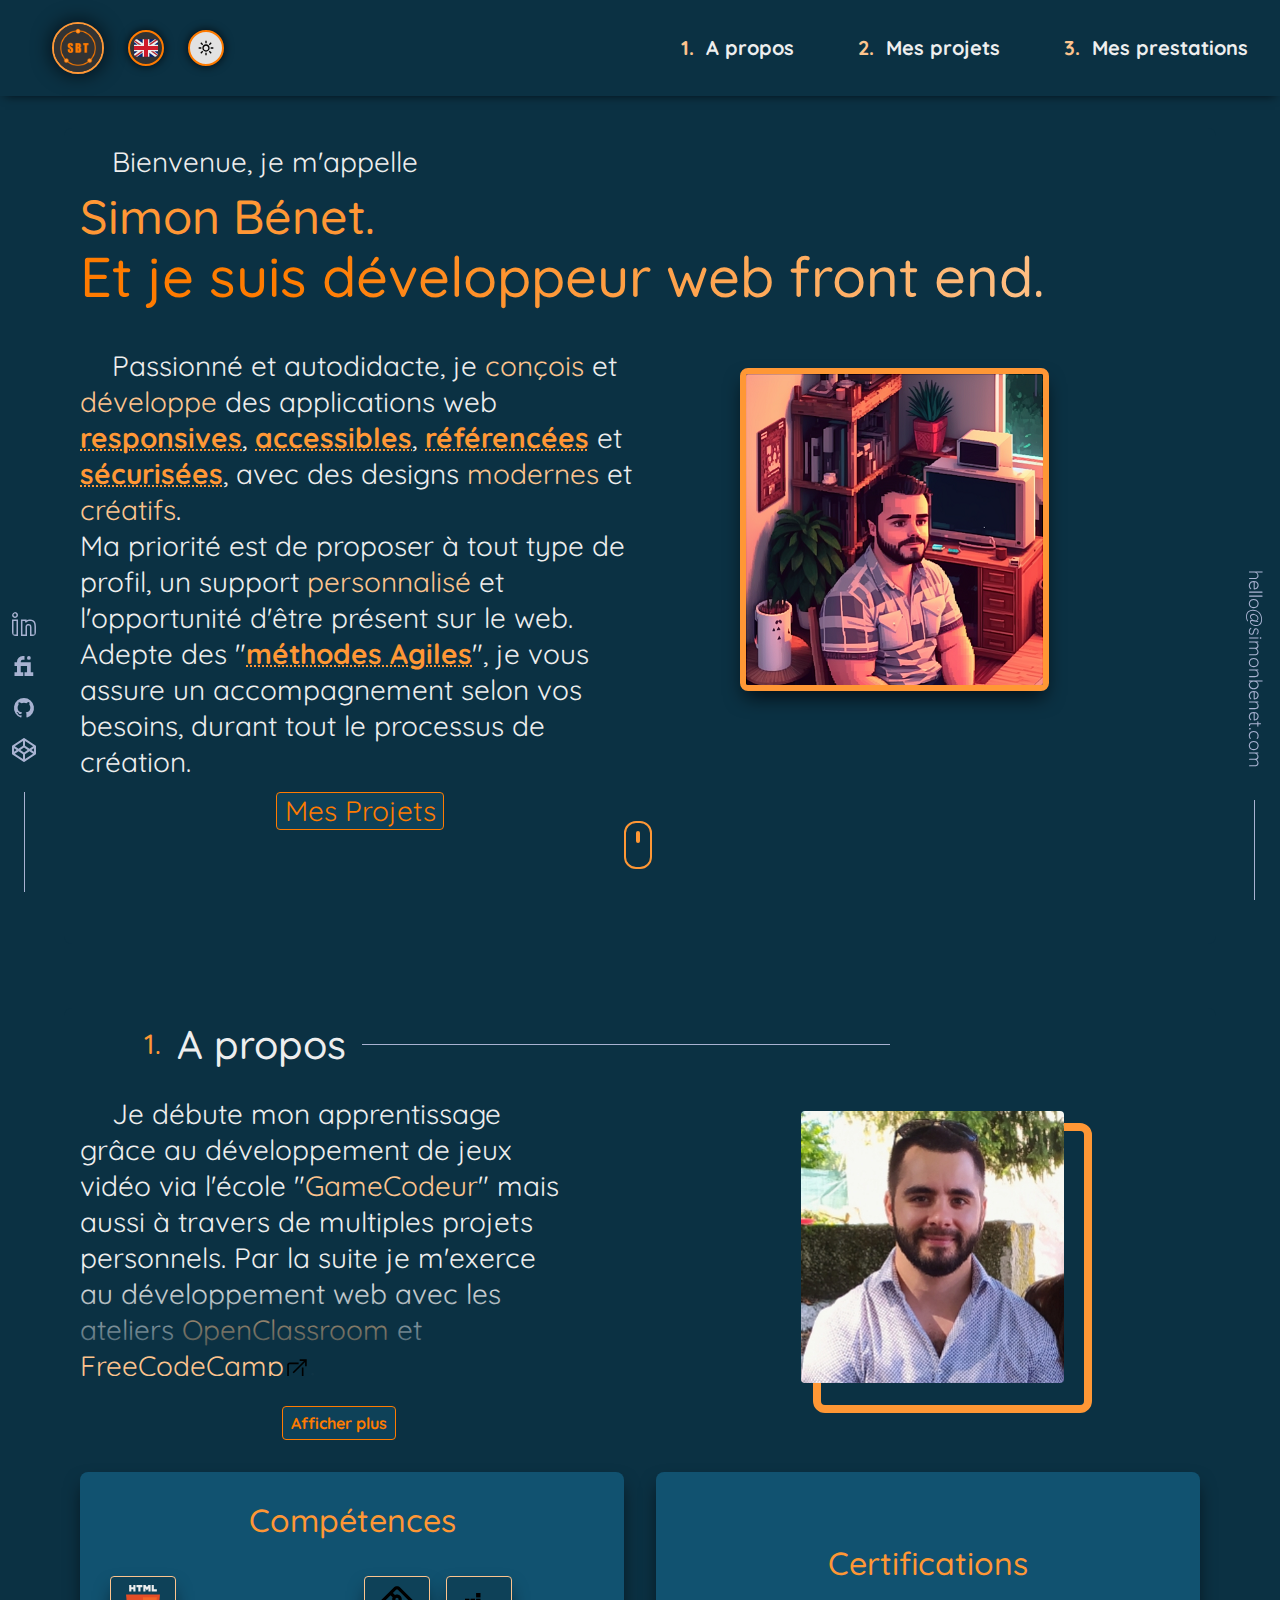
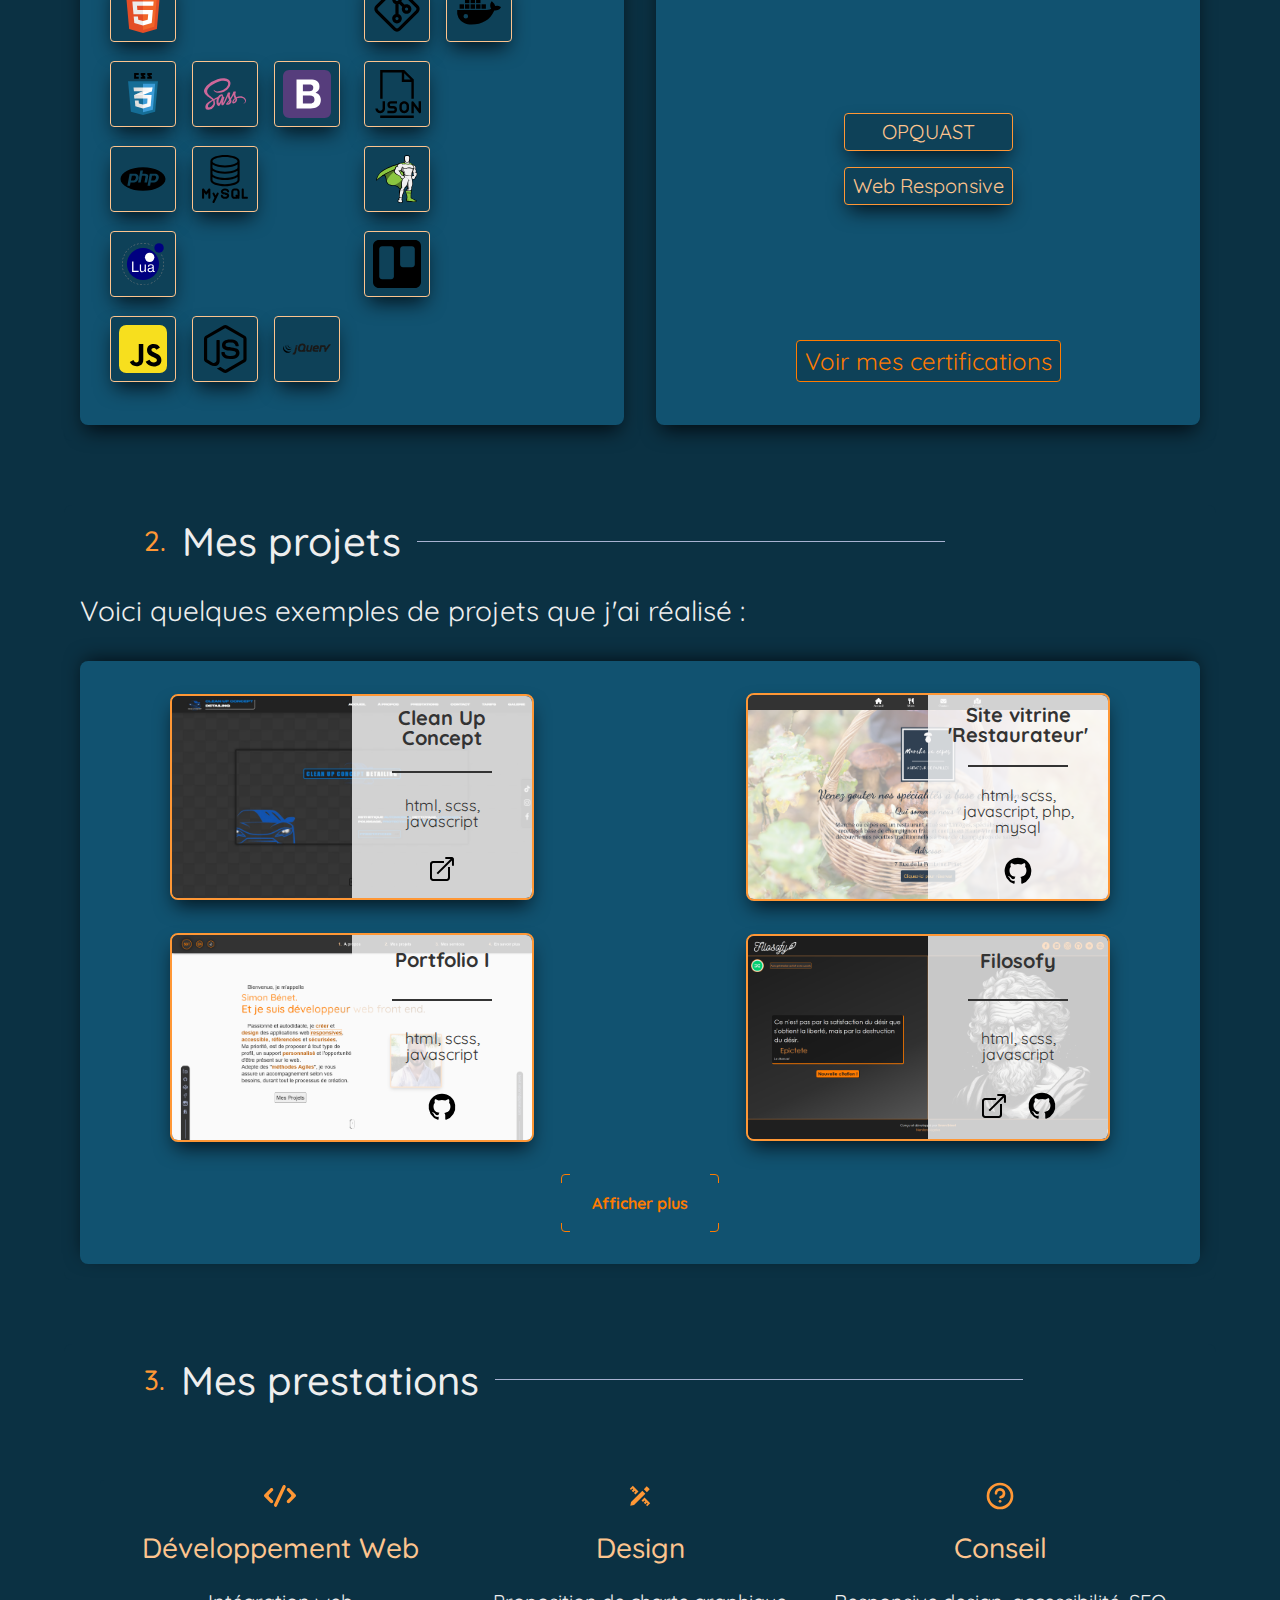
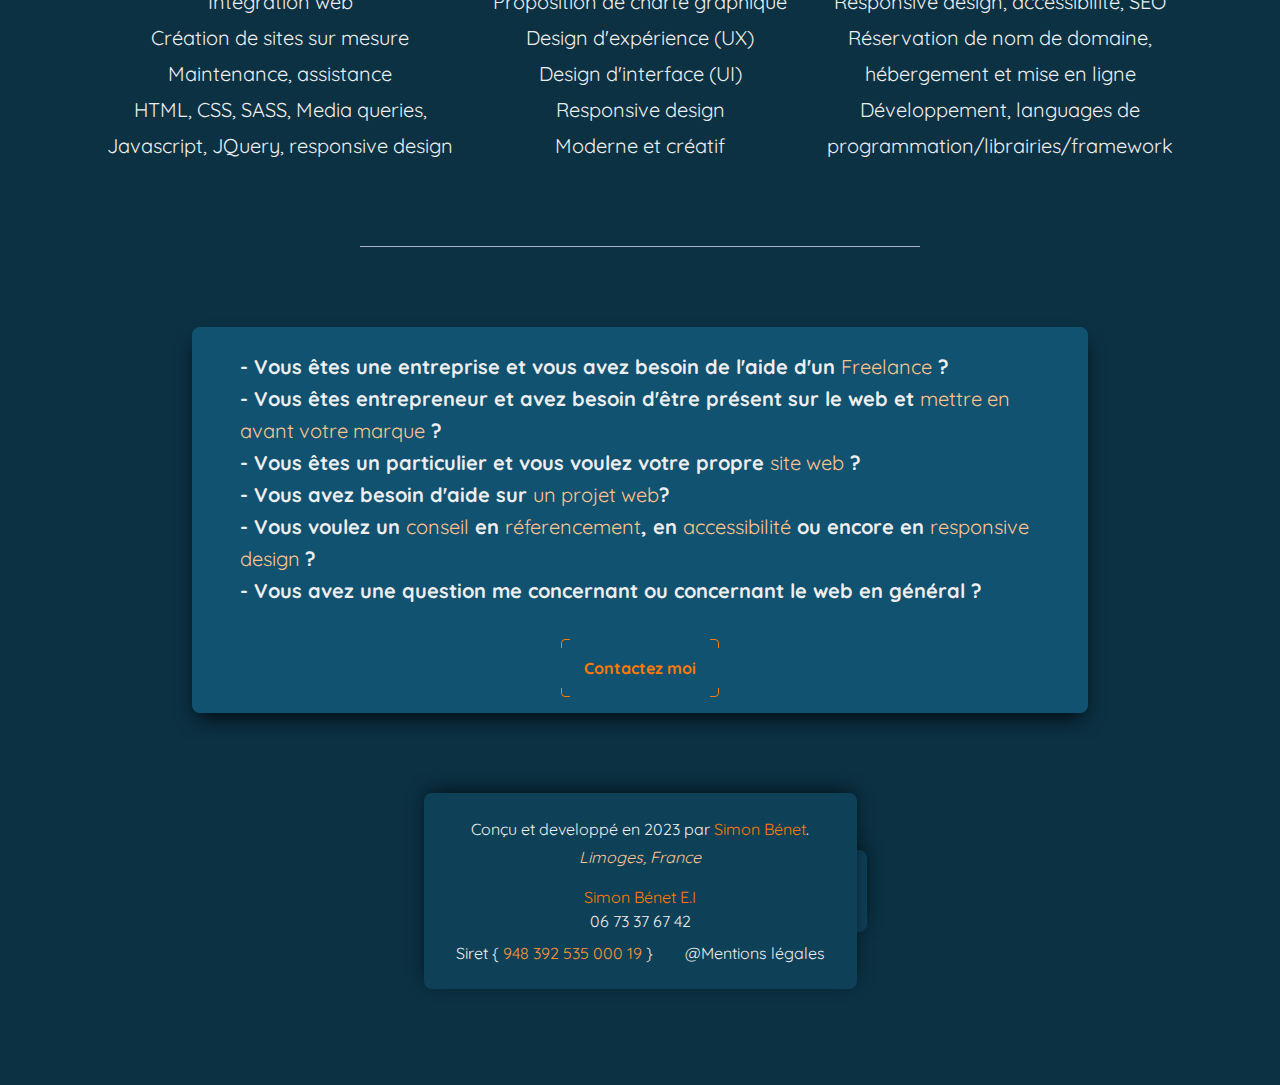
==== commit 9d89a4c5: "cleanUpConcept + remove decoration" ====
--- a/index.html
+++ b/index.html
@@ -59,9 +59,11 @@
         </div>    
         <div id="dotContainer">
             <span id="enMode" class="headerActionSpanDot enMode" title="English version"><a href="enVersion.html"><img src="/assets/img/svg/uk_flag.svg" alt="Icone du drapeau du Royaume Uni au format svg"></a></span>
+
+
             <span id="darkMode" class="headerActionSpanDot darkMode colorModeSpan noActive" title="Mode nuit"><img class="day-nightImg noActive" src="/assets/img/svg/moon.svg" alt="Icone lune au format svg"></span> 
+
             <span id="lightMode" class="headerActionSpanDot lightMode colorModeSpan active" title="Mode jour"><img class="day-nightImg" src="/assets/img/svg/sun.svg" alt="Icone soleil au format svg"></span>
-            </div>
         </div>
 
 <!-- // ---- Application Navbar ---- // -->
@@ -90,7 +92,7 @@
                 <h2 id="mainH2" class="mainH2"><span>Et je suis </span>développeur web front end.</h2>
             </header>
             <div id="homePContainer" class="homePContainer">
-                <p class="sectionP mep">Passionné et autodidacte, je <strong>conçois</strong> et <strong>développe</strong> des applications web <a class="openModal responsiveModal" role="dialog" title="Que veut dire 'responsive' ?"><strong>responsives</strong></a>, <a class="openModal accessibilityModal" role="dialog" title="Qu'est ce que l'accessibilité web ?"><strong>accessible</strong></a>, <a class="openModal seoModal" role="dialog" title="Que veut dire 'référencé' ?"><strong>référencées</strong></a> et <a class="openModal securityModal" role="dialog" title="'sécurisé', c'est à dire ?"><strong>sécurisées</strong></a>, avec des designs <strong>modernes</strong> et <strong>créatifs</strong>.<br/> 
+                <p class="sectionP mep">Passionné et autodidacte, je <strong>conçois</strong> et <strong>développe</strong> des applications web <a class="openModal responsiveModal" role="dialog" title="Que veut dire 'responsive' ?"><strong>responsives</strong></a>, <a class="openModal accessibilityModal" role="dialog" title="Qu'est ce que l'accessibilité web ?"><strong>accessibles</strong></a>, <a class="openModal seoModal" role="dialog" title="Que veut dire 'référencé' ?"><strong>référencées</strong></a> et <a class="openModal securityModal" role="dialog" title="'sécurisé', c'est à dire ?"><strong>sécurisées</strong></a>, avec des designs <strong>modernes</strong> et <strong>créatifs</strong>.<br/> 
                 Ma priorité est de proposer à tout type de profil, un support <strong>personnalisé</strong> et l'opportunité d'être présent sur le web.<br/>Adepte des "<a class="openModal agileModal" role="dialog" title="Que sont les méthodes Agiles et à quoi servent elles ?"><strong>méthodes Agiles</strong></a>", je vous assure un accompagnement selon vos besoins, durant tout le processus de création.
                     <a id="homeCTA" href="#workSection" title="lien d'accès rapide vers mes projets">Mes Projets</a>
                 </p>
@@ -260,7 +262,7 @@
                 </a>
             </li>
             <li class="socialLink">
-                <a href="" title="Lien vers mon profil fiverr" rel="noopener noreferrer" target="_blank">
+                <a href="https://www.fiverr.com/simonbenet" title="Lien vers mon profil fiverr" rel="noopener noreferrer" target="_blank">
                     <img src="/assets/img/svg/fiverr.svg" alt="Logo fiverr au format svg">
                 </a>
             </li>
@@ -274,16 +276,16 @@
                     <img src="/assets/img/svg/codepen.svg" alt="Logo codepen au format svg">
                 </a>
             </li>
-            <li class="socialLink">
+            <!-- <li class="socialLink">
                 <a href="" title="Lien vers mon profil facebook" rel="noopener noreferrer" target="_blank">
                     <img src="/assets/img/svg/facebook.svg" alt="Logo facebook au format svg">
                 </a>
-            </li>
-            <li class="socialLink">
+            </li> -->
+            <!-- <li class="socialLink">
                 <a href="" title="Lien vers mon profil instagram" rel="noopener noreferrer" target="_blank">
                     <img src="/assets/img/svg/instagram.svg" alt="Logo instagram au format svg">
                 </a>
-            </li>
+            </li> -->
         </ul>
     </div>
 <!-- // ---- Application right SideNav ---- // -->
@@ -310,7 +312,7 @@
             <p id="companyName">Simon Bénet E.I</p>
             <p>06 73 37 67 42</p>
             <div id="information">
-                <a id="siret" href="#" rel="noopener noreferrer" target="_blank" title="Voir ma fiche d'établissement google">Siret { <strong>948 392 535 000 19</strong> }</a>
+                <a id="siret" href="https://www.societe.com/societe/monsieur-simon-benet-948392535.html" rel="noopener noreferrer" target="_blank" title="Voir ma fiche d'établissement sur societe.com">Siret { <strong>948 392 535 000 19</strong> }</a>
                 <a id="legalNotice" href="/frLegalNotice.html" rel="noopener noreferrer" target="_blank" title="Voir les mentions légales">@Mentions légales</a>
             </div>
         </div>
--- a/assets/css/styles.min.css
+++ b/assets/css/styles.min.css
@@ -1 +1 @@
-html,body,div,span,object,iframe,h1,h2,h3,h4,h5,h6,p,blockquote,pre,abbr,address,cite,code,del,dfn,em,img,ins,kbd,q,samp,small,strong,sub,sup,var,b,i,dl,dt,dd,ol,ul,li,fieldset,form,label,legend,table,caption,tbody,tfoot,thead,tr,th,td,article,aside,canvas,details,figcaption,figure,footer,header,hgroup,menu,nav,section,summary,time,mark,audio,video{margin:0;padding:0;border:0;outline:0;font-size:100%;vertical-align:baseline;background:rgba(0,0,0,0)}body{line-height:1}article,aside,details,figcaption,figure,footer,header,hgroup,menu,nav,section{display:block}nav ul{list-style:none}blockquote,q{quotes:none}blockquote:before,blockquote:after,q:before,q:after{content:none}a{margin:0;padding:0;font-size:100%;vertical-align:baseline;background:rgba(0,0,0,0)}ins{background-color:#ff9;color:#000;text-decoration:none}mark{background-color:#ff9;color:#000;font-style:italic;font-weight:bold}del{text-decoration:line-through}abbr[title],dfn[title]{border-bottom:1px dotted;cursor:help}table{border-collapse:collapse;border-spacing:0}hr{display:block;height:1px;border:0;border-top:1px solid #ccc;margin:1em 0;padding:0}input,select{vertical-align:middle}img{max-width:100%}html{scroll-behavior:smooth;-ms-overflow-style:none;scrollbar-width:none}html::-webkit-scrollbar{display:none}html body{font-family:"Quicksand",sans-serif,"proxima nova light","Helvetica Neue",Helvetica,Arial,serif}html body h1,html body h2,html body h3{font-weight:500}@media(min-width: 1200px){html body button{cursor:pointer}}html body strong{font-weight:normal}.dark{background-color:#0b3143}#mainHeader{display:grid;grid-template-columns:1fr 1fr;align-items:center;justify-content:center;position:fixed;top:0;width:100%;height:4rem;box-shadow:0px 5px 20px -5px rgba(1,3,5,.8);font-weight:bold;z-index:1000;transition:top .6s;background-color:#0b3143}@media(min-width: 1200px){#mainHeader{grid-template-columns:.5fr 3.5fr 4fr;box-shadow:0px 4px 10px -5px rgba(1,3,5,.8);height:6rem}}#mainHeader #logoContainer{margin-left:.5rem}@media(min-width: 1200px){#mainHeader #logoContainer{margin-left:3.25rem}}#mainHeader #logoContainer #logo{border-radius:50%;height:3rem;width:3rem;display:flex;justify-content:center;align-items:center;box-shadow:0 0 20px .1px rgba(1,3,5,.8);transition:.6s;border:solid 2px #ff9735}#mainHeader #logoContainer #logo a{cursor:auto;text-decoration:none}@media(min-width: 1200px){#mainHeader #logoContainer #logo a{cursor:pointer}}#mainHeader #logoContainer #logo a img{border-radius:100%;display:block}#mainHeader #dotContainer{display:flex;justify-content:end;align-items:center;margin:0 1rem}@media(min-width: 1200px){#mainHeader #dotContainer{justify-content:start}}#mainHeader #dotContainer .headerActionSpanDot{margin-left:.5rem;margin-right:.25rem;border-radius:50%;height:2rem;width:2rem;display:flex;justify-content:center;align-items:center;box-shadow:0 0 10px .1px rgba(1,3,5,.8);border:solid 2px #ff7b00;transition:.6s;background-color:#333}#mainHeader #dotContainer .headerActionSpanDot .day-nightImg{width:1rem}@media(min-width: 1200px){#mainHeader #dotContainer .headerActionSpanDot{margin-right:1rem}#mainHeader #dotContainer .headerActionSpanDot:hover{cursor:pointer;background-color:#ff9735;transition:.6s}}#mainHeader #dotContainer #enMode{display:grid;place-items:center}#mainHeader #dotContainer #enMode a{text-decoration:none}#mainHeader #dotContainer #enMode a img{width:24px;display:block}#mainHeader #dotContainer #frMode a{text-decoration:none}#mainHeader #dotContainer #frMode a img{width:24px;display:block}#mainHeader #dotContainer #lightMode.active{background-color:#e2e2e2;transition:.6s}@media(min-width: 1200px){#mainHeader #dotContainer #lightMode.active:hover{transition:.6s;background-color:#ff9735}}#mainHeader #dotContainer #lightMode.noActive{display:none}#mainHeader #dotContainer #darkMode.noActive{display:none;background-color:#2e2e2e}@media(min-width: 1200px){#mainHeader #dotContainer #darkMode.noActive:hover{transition:.6s;background-color:#ff9735}}#mainHeader #dotContainer #darkMode.active{display:flex}#mainHeader #progressionScrollBar{display:none}@media(min-width: 1200px){#mainHeader #progressionScrollBar{display:block;height:2px;width:0px;position:fixed;align-self:last baseline;background:linear-gradient(to left, #fdc48e, #ff9735, #ff7b00)}}.light #mainHeader{background-color:#333}.light #mainHeader #logoContainer #logo{border:solid 2px #ff9735;background-color:#333;color:#ff7b00}@media(min-width: 1200px){.light #mainHeader #logoContainer #logo:hover{background-color:#9c9c9c}}.light #mainHeader #logoContainer #logo a{color:#ff7b00;transition:.6s}.light #mainHeader #logoContainer #logo a:hover{color:#fafafa}.light #mainHeader #dotContainer .headerActionSpanDot{background-color:#333;color:#ff7b00;border:solid 2px #ff9735;transition:.6s}@media(min-width: 1200px){.light #mainHeader #dotContainer .headerActionSpanDot:hover{background-color:#9c9c9c;color:#fafafa}}.light #mainHeader #dotContainer #enMode a{color:#ff7b00}.light #mainHeader #dotContainer #frMode a{color:#ff7b00}.light #mainHeader #dotContainer #lightMode.active{background-color:#e2e2e2;transition:.6s}@media(min-width: 1200px){.light #mainHeader #dotContainer #lightMode.active:hover{background-color:#ff9735;transition:.6s}}.light #mainHeader #dotContainer #darkMode.active{transition:.6s}.light #mainHeader #dotContainer #darkMode.noActive{background-color:#2e2e2e}@media(min-width: 1200px){.light #mainHeader #dotContainer #darkMode.noActive:hover{background-color:#ff9735}}.light #mainHeader #navbar{background-color:#333}.light #mainHeader #navbar .navbarSpan1{color:#fdc48e}main{padding:0 2rem}@media(min-width: 320px){main{padding:8px}}@media(min-width: 768px){main{padding:16px}}@media(min-width: 1200px){main{padding:inherit}}main .defaultSection{box-shadow:0 10px 20px -10px rgba(1,3,5,.8);border-radius:.5rem;padding:1rem 1rem 2rem 1rem;margin-bottom:4rem;background-color:#0e4158;position:relative}@media(min-width: 320px){main .defaultSection{padding:8px}}@media(min-width: 768px){main .defaultSection{padding:16px}}@media(min-width: 1200px){main .defaultSection{box-shadow:none;background-color:inherit;margin-right:5%;margin-left:5%}}@media(min-width: 1440px){main .defaultSection{margin-right:10%;margin-left:10%}}@media(min-width: 1600px){main .defaultSection{margin-right:15%;margin-left:15%}}main .defaultSection::before{content:"";position:absolute;top:0;right:0;border:20px solid rgba(0,0,0,0);border-top:20px solid #ff9735;border-right:20px solid #ff9735;border-top-right-radius:.25rem}main .defaultSection .headerSection{margin-bottom:1rem;background-color:#0e4158}@media(min-width: 1200px){main .defaultSection .headerSection{margin-bottom:2rem;background-color:inherit}}main .defaultSection .headerSection .sectionH2{font-size:1.5rem;display:flex;justify-content:left;align-items:center;gap:1rem;margin-bottom:1rem;color:#eee}@media(min-width: 768px){main .defaultSection .headerSection .sectionH2{padding-left:2rem}}@media(min-width: 1200px){main .defaultSection .headerSection .sectionH2{font-size:2.5rem;padding-left:4rem}}main .defaultSection .headerSection .sectionH2 .categoryNumber{font-size:1.25rem;color:#ff9735}@media(min-width: 1200px){main .defaultSection .headerSection .sectionH2 .categoryNumber{font-size:1.75rem}}main .defaultSection .headerSection .sectionH2 .categoryDecoration{display:none;height:1px;background-color:#a8b2d1}@media(min-width: 768px){main .defaultSection .headerSection .sectionH2 .categoryDecoration{display:block;width:40%}}@media(min-width: 1200px){main .defaultSection .headerSection .sectionH2 .categoryDecoration{width:50%}}main .defaultSection .sectionP{font-size:1.25rem;line-height:1.75rem;color:#eee}@media(min-width: 1200px){main .defaultSection .sectionP{font-size:1.75rem;line-height:2.25rem}}main .defaultSection .mep::first-letter{margin-left:2rem}main #homeSection::after{content:"";position:absolute;bottom:0;left:0;border:20px solid rgba(0,0,0,0);border-bottom:20px solid #ff9735;border-left:20px solid #ff9735;border-bottom-left-radius:.25rem}main a{text-decoration:none}@media(min-width: 1200px){main a{cursor:pointer}}main .contentA{position:relative}main .contentA strong img{transform:translateY(6px);width:26px;height:26px;padding:0}main .contentA::after{content:"";position:absolute;width:100%;transform:scaleX(0);height:2px;bottom:0;left:0;transform-origin:bottom right;transition:transform .6s ease-out;background-color:#ff9735}main .contentA:hover{transition:.4s;color:#ff9735}main .contentA:hover::after{transform:scaleX(1);transform-origin:bottom left}main strong{color:#fdc48e}main .modalA strong{border:1px solid #ff9735;color:#c26e20 !important}.light{background-color:#fafafa}.light #main{background-color:#fafafa}.light #main .defaultSection{background-color:#fafafa}@media(min-width: 1200px){.light #main .defaultSection{background-color:#fafafa}}.light #main .defaultSection .headerSection{background-color:#fafafa}@media(min-width: 1200px){.light #main .defaultSection .headerSection{background-color:inherit}}.light #main .defaultSection .headerSection h2{color:#333}.light #main .defaultSection .headerSection .categoryNumber{color:#ff9735}.light #main .defaultSection .headerSection .categoryDecoration{background-color:#333}.light #main .defaultSection .sectionP{color:#333}.light #main .defaultSection .contentA::after{background-color:#ff9735}.light #main .defaultSection .contentA:hover{color:#ff9735}.light #main .defaultSection strong{color:#c26e20}.light #main .defaultSection::before{border-top:20px solid #333;border-right:20px solid #333}.light #main #homeSection::after{border-bottom:20px solid #333;border-left:20px solid #333}footer.default{padding:0 2rem;margin:0 1rem;margin-bottom:6rem !important;margin-top:2rem;text-align:center;line-height:1.5rem;display:flex;justify-content:center;align-items:center}footer.default #footerContentContainer{padding:.5rem;box-shadow:0px -5px 20px -5px rgba(1,3,5,.8);border-radius:.5rem;background-color:#0e4158}@media(min-width: 768px){footer.default #footerContentContainer{padding:1rem 1.5rem}}@media(min-width: 1200px){footer.default #footerContentContainer{position:relative;padding:1.5rem 2rem;display:flex;flex-direction:column;justify-content:center;align-items:center}footer.default #footerContentContainer:hover #specContainer{right:-150px;transition:1s}}footer.default #footerContentContainer p{color:#eee}footer.default #footerContentContainer p strong{color:#ff7b00}footer.default #footerContentContainer address{margin-top:.25rem;color:#fdc48e}footer.default #footerContentContainer #specContainer ul{display:flex;justify-content:center;align-items:center;gap:1rem}footer.default #footerContentContainer #specContainer li{list-style:none}footer.default #footerContentContainer #specContainer li img{width:32px;height:32px}@media(min-width: 1200px){footer.default #footerContentContainer #specContainer{position:absolute;display:grid;place-items:center;height:50px;box-shadow:0px -5px 20px -5px rgba(1,3,5,.8);border-radius:.5rem;padding:1rem;right:-10px;transition:1s;z-index:-1;background-color:#0e4158}}footer.default #footerContentContainer #companyName{margin-top:1rem;color:#ff7b00}footer.default #footerContentContainer #information{margin-top:.5rem}@media(min-width: 768px){footer.default #footerContentContainer #information{display:flex;gap:0 2rem}}footer.default #footerContentContainer #information #siret{color:#eee;text-decoration:none}footer.default #footerContentContainer #information #siret strong{color:#ff9735}@media(min-width: 1200px){footer.default #footerContentContainer #information #siret strong:hover{transition:.4s;color:#eee}}footer.default #footerContentContainer #information #legalNotice{color:#eee;text-decoration:none}@media(min-width: 1200px){footer.default #footerContentContainer #information #legalNotice:hover{transition:.4s;color:#ff9735}}footer.onScroll{margin-bottom:2rem}.light footer #footerContentContainer{background-color:#fafafa}.light footer #footerContentContainer #specContainer{background-color:#fafafa}.light footer #footerContentContainer p{color:#333}.light footer #footerContentContainer p strong{color:#ff7b00}.light footer #footerContentContainer address{color:#ff9735}.light footer #footerContentContainer #information #siret{color:#333}.light footer #footerContentContainer #information #siret strong{color:#ff9735}.light footer #footerContentContainer #information #siret strong:hover{color:#333}.light footer #footerContentContainer #information #legalNotice{color:#333}.light footer #footerContentContainer #information #legalNotice:hover{color:#ff9735}#homeSection{margin-top:5rem;position:relative;padding-bottom:5rem}@media(min-width: 1200px){#homeSection{margin-top:8rem;height:80lvh}}@media(min-width: 1440px){#homeSection{margin-top:8rem;padding-bottom:0}}@media(min-width: 1600px){#homeSection{margin-top:7.5%}}@media(min-height: 1920px){#homeSection{height:40lvh}}#homeSection #homeSectionTopRightCornerDecoration{position:absolute;top:0;right:0;border:20px solid rgba(0,0,0,0);border-top:20px solid #ff9735;border-right:20px solid #ff9735;border-top-right-radius:.25rem}#homeSection #homeSectionBottomLeftCornerDecoration{position:absolute;bottom:0;left:0;border:20px solid rgba(0,0,0,0);border-bottom:20px solid #ff9735;border-left:20px solid #ff9735;border-bottom-left-radius:.25rem}#homeSection #homeHeader{text-align:left;padding-left:0 !important}#homeSection #homeHeader #homeHeaderP{margin-left:2rem}#homeSection #homeHeader #mainH1{font-size:1.75rem;line-height:2.5rem;color:#ff9735}@media(min-width: 1200px){#homeSection #homeHeader #mainH1{font-size:3rem;line-height:4.5rem}}#homeSection #homeHeader #mainH2{font-size:2rem;color:#ff7b00}@media(min-width: 1200px){#homeSection #homeHeader #mainH2{padding-bottom:1rem;font-size:3.5rem;line-height:3rem;background:linear-gradient(to right, rgb(255, 123, 0) 20%, rgb(255, 151, 53) 40%, rgb(255, 204, 157) 100%);-webkit-background-clip:text;-moz-background-clip:text;background-clip:text;-webkit-text-fill-color:rgba(0,0,0,0);background-size:100%}}@media(min-width: 1200px){#homeSection #homePContainer{padding-bottom:0;display:grid;grid-template-columns:1fr 1fr}}#homeSection #homePContainer p{position:relative}#homeSection #homePContainer p #homeCTA{position:absolute;bottom:-60px;left:25%;right:25%;padding:0rem .5rem;border-radius:.25rem;text-align:center;border:solid #ff7b00 1px;color:#ff7b00}@media(min-width: 768px){#homeSection #homePContainer p #homeCTA{left:35%;right:35%;padding:.5rem}}@media(min-width: 1200px){#homeSection #homePContainer p #homeCTA{bottom:-100px;transition:.6s;background-color:#0e4158;padding:0}#homeSection #homePContainer p #homeCTA:hover{transition:.6s;background-color:#0b3143;border:solid 1px silver;color:silver}}@media(min-width: 1440px){#homeSection #homePContainer p #homeCTA{bottom:-75px}}@media(min-width: 1600px){#homeSection #homePContainer p #homeCTA{bottom:-100px}}#homeSection #homePContainer #pixelPPContainer{display:none}@media(min-width: 1200px){#homeSection #homePContainer #pixelPPContainer{display:block;position:relative}#homeSection #homePContainer #pixelPPContainer #ppImg{border:6px solid #ff9735;box-shadow:0px 10px 20px -5px rgba(1,3,5,.8);display:block;position:absolute;left:200px;top:20px;border-radius:.5rem}}@media(min-width: 1200px)and (min-width: 1200px){#homeSection #homePContainer #pixelPPContainer #ppImg{left:100px}}@media(min-width: 1200px)and (min-width: 1440px){#homeSection #homePContainer #pixelPPContainer #ppImg{left:200px}}#homeSection #scrollMouse{display:none}@media(min-width: 1200px){#homeSection #scrollMouse{border:solid #ff9735 2px;height:2.75rem;width:1.5rem;border-radius:.75rem;position:absolute;left:calc(50% - 1rem);display:block;bottom:75px}}@media(min-width: 1440px){#homeSection #scrollMouse{bottom:25px}}#homeSection #scrollMouse #scrollContainer{position:relative}#homeSection #scrollMouse #scrollContainer:before{background-color:#ff9735;position:absolute;content:"";display:block;height:.75rem;width:.25rem;border-radius:.5rem;top:.5rem;left:calc(50% - 2px);-webkit-animation-name:drop;-webkit-animation-timing-function:linear;-webkit-animation-iteration-count:infinite;-webkit-animation-play-state:running;-webkit-animation-delay:0s;-webkit-animation-duration:.8s;animation-name:drop;animation-timing-function:linear;animation-iteration-count:infinite;animation-play-state:running;animation-delay:0s;animation-duration:.8s}@-webkit-keyframes drop{0%{top:6px;opacity:.25}30%{top:9px;opacity:1}100%{top:20px;opacity:0}}@keyframes drop{0%{top:6px;opacity:.25}30%{top:9px;opacity:1}100%{top:20px;opacity:0}}.light #homeSection #homeSectionTopRightCornerDecoration{border-top:20px solid #333;border-right:20px solid #333}.light #homeSection #homeSectionBottomLeftCornerDecoration{border-bottom:20px solid #333;border-left:20px solid #333}.light #homeSection #homeHeader #mainH1{color:#ff9735}.light #homeSection #homeHeader #mainH2{color:#ff7b00}@media(min-width: 1200px){.light #homeSection #homeHeader #mainH2{background:linear-gradient(to right, rgb(255, 123, 0) 20%, rgb(255, 151, 53) 40%, #411f00 100%);background-clip:text;-webkit-background-clip:text;-moz-background-clip:text;background-size:100%;-webkit-text-fill-color:rgba(0,0,0,0)}}.light #homeSection #homePContainer #homeCTA{background-color:#333;border:solid 1px #ff7b00;color:#ff7b00}@media(min-width: 1200px){.light #homeSection #homePContainer #homeCTA:hover{border:solid #333 1px;color:#333;background-color:#eee}}.light #homeSection #homePContainer #pixelPPContainer #ppImg{border:6px solid #ff9735}.light #homeSection #scrollMouse{border:solid #333 2px}.light #homeSection #scrollMouse #scrollContainer:before{background-color:#333}#navbar{display:flex;justify-content:center;position:fixed;bottom:0;width:100%;z-index:1000;box-shadow:0px -5px 20px -5px rgba(1,3,5,.8);height:4rem;transition:bottom .6s;background-color:#0b3143}@media(min-width: 1200px){#navbar{box-shadow:none;position:sticky;top:0}}#navbar .navLink{display:flex;justify-content:center;flex-direction:column;text-decoration:none;padding:.5rem 1.25rem .5rem 1.25rem;font-size:1.25rem;white-space:nowrap}@media(min-width: 768px){#navbar .navLink{padding:1rem 4rem 1rem 4rem}}@media(min-width: 1200px){#navbar .navLink{padding:1rem 2rem 1rem 2rem}}@media(min-width: 1440px){#navbar .navLink{padding:1rem 4rem 1rem 4rem}}#navbar .navbarSpan1{display:flex;align-items:center;justify-content:center;gap:.75rem;color:#fdc48e}#navbar .navbarSpan1 .navbarSpan2{display:none;color:#eee}@media(min-width: 1200px){#navbar .navbarSpan1 .navbarSpan2{display:inline-block;position:relative}#navbar .navbarSpan1 .navbarSpan2::after{content:"";position:absolute;width:100%;transform:scaleX(0);height:2px;bottom:0;left:0;background-color:#ff9735;transform-origin:bottom right;transition:transform .6s ease-out}#navbar .navbarSpan1 .navbarSpan2:hover{color:#ff9735;transition:.4s}#navbar .navbarSpan1 .navbarSpan2:hover::after{transform:scaleX(1);transform-origin:bottom left}}#navbar .navbarSpan1 #aboutIcon{width:2.5rem;height:2.5rem}#navbar .navbarSpan1 #checkIcon{width:2rem;height:2rem}#navbar .navbarSpan1 #handshakeIcon{width:2.5rem;height:2.5rem}#navbar .navbarSpan1 #moreIcon{width:2rem;height:2rem}@media(min-width: 1200px){#navbar .navbarSpan1 .navIcon{display:none}}.openModal{text-decoration:underline #ff9735 2px;text-decoration-style:dotted}.openModal strong{font-weight:bolder;color:#ff9735}@media(min-width: 1200px){.openModal strong:hover{cursor:pointer}}.modal{z-index:2000;position:fixed;display:flex;background-color:rgba(0,0,0,.7);top:0;bottom:0;right:0;left:0}.modal .modalContainer{background-color:#fff;max-width:90dvw;max-height:80dvh;overflow-x:hidden;margin:auto;flex:1;border:solid #333 2px;border-radius:.5rem;position:relative;text-align:center}@media(min-width: 768px){.modal .modalContainer{max-width:80dvw}}@media(min-width: 1200px){.modal .modalContainer{max-width:40dvw}}.modal .modalContainer .modalHeader{background-color:#0b3143;padding:2rem 0;position:relative}@media(min-width: 768px){.modal .modalContainer .modalHeader{padding:1rem 0}}.modal .modalContainer .modalHeader .closeModalBtn{position:absolute;background-color:unset;border:none;top:0;right:.5rem;color:#ff7b00;font-size:1.5rem;font-weight:bold;text-align:right}@media(min-width: 1200px){.modal .modalContainer .modalHeader .closeModalBtn{cursor:pointer}.modal .modalContainer .modalHeader .closeModalBtn:hover{color:silver}}.modal .modalContainer .modalHeader .modalTitle{color:#fdc48e;font-size:1.5rem}@media(min-width: 768px){.modal .modalContainer .modalHeader .modalTitle{font-size:2rem}}@media(min-width: 1200px){.modal .modalContainer .modalHeader .modalTitle{font-size:2.5rem}}.modal .modalContainer .mainContainer{display:flex;place-content:center;flex-direction:column;gap:1rem 0;margin:1rem 1rem;font-weight:bolder;line-height:1.25rem}.modal .modalContainer #vptcsMainContainer{display:flex;justify-content:center;align-items:center}.modal .modalContainer #vptcsMainContainer .vptcsContainer{display:grid;gap:1rem}.modal .modalContainer #vptcsMainContainer .vptcsContainer .vptcsMaj{color:#ff9735;font-size:1.5rem;padding-top:1rem}.modal .modalContainer #vptcsMainContainer .vptcsContainer p{color:#333;margin:0 1rem;font-weight:bold}.modal .modalContainer #vptcsMainContainer .vptcsContainer .vptcsMiniP{font-size:1rem;font-weight:lighter}.modal .modalContainer .modalAContainer{padding:.5rem;border:2px solid #333;border-radius:.5rem;width:fit-content;margin:1rem auto}.modal .modalContainer .modalAContainer .modalA{margin:0 auto;width:64px;height:64px;color:#333}.modal .modalContainer .modalAContainer img{width:20px;height:20px}.modal .modalContainer .modalFooter{background-color:#0b3143;padding:1rem 0}.modal .modalContainer .modalFooter .bottomCloseModalBtn{all:unset;border:2px solid #ff9735;border-radius:.5rem;color:#ff9735;padding:.5rem;font-weight:bold}@media(min-width: 1200px){.modal .modalContainer .modalFooter .bottomCloseModalBtn{cursor:pointer}.modal .modalContainer .modalFooter .bottomCloseModalBtn:hover{background-color:#115270;color:silver;border:2px solid silver}}.light .openModal{text-decoration:underline #411f00 2px;text-decoration-style:dotted}.light .openModal strong{color:#411f00 !important}.light .modal{background-color:rgba(0,0,0,.8)}.light .modal .modalContainer{background-color:#fff;border:solid 2px #ff7b00}.light .modal .modalContainer .modalHeader{background-color:#333}.light .modal .modalContainer .modalHeader .closeModalBtn{color:#ff7b00}@media(min-width: 1200px){.light .modal .modalContainer .modalHeader .closeModalBtn:hover{color:silver}}.light .modal .modalContainer .modalHeader .modalTitle{color:#ff9735}.light .modal .modalContainer #vptcsMainContainer .vptcsContainer .vptcsMaj{color:#ff9735}.light .modal .modalContainer #vptcsMainContainer .vptcsContainer p{color:#333}.light .modal .modalContainer .modalAContainer{border:2px solid #333}.light .modal .modalContainer .modalAContainer .modalA{color:#333}.light .modal .modalContainer .modalFooter{background-color:#333}.light .modal .modalContainer .modalFooter .bottomCloseModalBtn{border:2px solid #ff9735;color:#ff9735}@media(min-width: 1200px){.light .modal .modalContainer .modalFooter .bottomCloseModalBtn:hover{background-color:silver;color:#333;border:2px solid #eee}}#leftSideNav{padding:0}#leftSideNav ul{display:flex;justify-content:center;align-items:center;margin:0 2rem;border-radius:1rem;padding:.5rem 0}@media(min-width: 1440px){#leftSideNav ul{padding:.5rem 0}}#leftSideNav ul .socialLink{list-style:none}#leftSideNav ul .socialLink a{margin:0 .5rem}#leftSideNav ul .socialLink a img{width:32px;height:32px}@media(min-width: 768px){#leftSideNav{margin-left:12rem;margin-right:12rem}}@media(min-width: 1200px){#leftSideNav{margin:0;position:fixed;z-index:1000;bottom:0;left:0;overflow-x:hidden;overflow-y:hidden}#leftSideNav ul{display:inline-block;border-radius:inherit;border-top-right-radius:1rem;border-top-left-radius:1rem;margin:0}#leftSideNav ul::after{display:block;content:"";width:1px;height:100px;margin:0 auto;margin-top:1.25rem;background-color:#a8b2d1}#leftSideNav ul .socialLink{padding:.25rem 0;list-style:none}#leftSideNav ul .socialLink a img{width:24px;height:24px;padding:.25rem .25rem;transform:translateY(0px);transition:.4s;border-radius:.5rem}}@media(min-width: 1200px)and (min-width: 1200px){#leftSideNav ul .socialLink a img{width:18px;height:18px}}@media(min-width: 1200px)and (min-width: 1200px){#leftSideNav ul .socialLink a img{width:24px;height:24px}}@media(min-width: 1200px){#leftSideNav ul .socialLink a img:hover{transform:translateY(-4px);transition:.4s;background-color:#156d96}}@media(min-width: 1440px){#leftSideNav{padding-left:3rem}}.light #leftSideNav ul{background-color:#333}@media(min-width: 1200px){.light #leftSideNav ul::after{background-color:#a8b2d1}.light #leftSideNav .socialLink a img:hover{background-color:#1f1f1f}}#aboutSection #infoContainer{position:relative}@media(min-width: 1200px){#aboutSection #infoContainer{display:grid;grid-template-columns:1fr 1fr;gap:8rem;place-items:center}}#aboutSection #infoContainer #speechContainer{position:relative;overflow:hidden;height:320px}@media(min-width: 1200px){#aboutSection #infoContainer #speechContainer{margin-bottom:4rem;height:280px}}#aboutSection #infoContainer #speechContainer::before{content:"";position:absolute;bottom:0;left:0;width:100%;height:100px;background:linear-gradient(transparent, #0e4158)}@media(min-width: 768px){#aboutSection #infoContainer #speechContainer::before{display:none}}@media(min-width: 1200px){#aboutSection #infoContainer #speechContainer::before{display:block;background:linear-gradient(transparent, #0B3143)}}#aboutSection #infoContainer #readMoreBtnEnVersion,#aboutSection #infoContainer #readMoreBtnFrVersion{all:unset;border:solid #ff7b00 1px;border-radius:.25rem;padding:.5rem;margin:0 30%;font-weight:bold;background:#0e4158;color:#ff7b00;text-align:center;display:inline-block}@media(min-width: 768px){#aboutSection #infoContainer #readMoreBtnEnVersion,#aboutSection #infoContainer #readMoreBtnFrVersion{display:none}}@media(min-width: 1200px){#aboutSection #infoContainer #readMoreBtnEnVersion,#aboutSection #infoContainer #readMoreBtnFrVersion{display:block;margin-left:18%;position:absolute;bottom:0;left:0;cursor:pointer}#aboutSection #infoContainer #readMoreBtnEnVersion:hover,#aboutSection #infoContainer #readMoreBtnFrVersion:hover{transition:.6s;background-color:#0b3143;border:solid 1px silver;color:silver}}#aboutSection #infoContainer.active #speechContainer{height:auto}#aboutSection #infoContainer.active #speechContainer::before{display:none}#aboutSection #infoContainer #ppContainer{display:none}@media(min-width: 1200px){#aboutSection #infoContainer #ppContainer{display:block;grid-area:1/2;border:solid #ff9735 8px;border-radius:.75rem;width:fit-content}}#aboutSection #infoContainer #ppContainer #pp{transform:translate(-20px, -20px);border-radius:.25rem;transition:.2s ease-in}#aboutSection #infoContainer #ppContainer #pp:hover{display:block;transform:translate(0, 0);transition:.2s ease-in}#aboutSection #grades-skillsMainContainer{margin-top:2rem;border-radius:.5rem;display:grid;gap:3rem;background-color:#0e4158}@media(min-width: 1200px){#aboutSection #grades-skillsMainContainer{grid-template-columns:1fr 1fr;gap:2rem;background-color:#0b3143}}#aboutSection #grades-skillsMainContainer .grades-skillsContainer{box-shadow:0px 10px 20px -5px rgba(1,3,5,.8);display:grid;place-items:center;font-size:1.5rem;border-radius:.5rem;color:#eee;background-color:#115270}#aboutSection #grades-skillsMainContainer .grades-skillsContainer h3{margin:2rem 0;color:#ff9735}@media(min-width: 1200px){#aboutSection #grades-skillsMainContainer .grades-skillsContainer h3{font-size:2rem}}#aboutSection #grades-skillsMainContainer .grades-skillsContainer .grades-skills{border-radius:.25rem}#aboutSection #grades-skillsMainContainer .grades-skillsContainer .grades-skills a{color:#fdc48e}#aboutSection #grades-skillsMainContainer .grades-skillsContainer .grades-skills ul li{list-style:none;font-size:1.25rem}#aboutSection #grades-skillsMainContainer .grades-skillsContainer .grades-skills ul li .skillsIcons{background-color:#0e4158;border:solid 1px #fdc48e;box-shadow:0px 10px 20px -5px rgba(1,3,5,.8);padding:.5rem;border-radius:.25rem;margin:.5rem;width:32px;height:32px}@media(min-width: 1200px){#aboutSection #grades-skillsMainContainer .grades-skillsContainer .grades-skills ul li .skillsIcons{width:48px;height:48px}#aboutSection #grades-skillsMainContainer .grades-skillsContainer .grades-skills ul li .skillsIcons:hover{background-color:#156d96}}@media(min-width: 1200px){#aboutSection #grades-skillsMainContainer .grades-skillsContainer .grades-skills{margin-bottom:2rem}}#aboutSection #grades-skillsMainContainer .grades-skillsContainer #skills{display:grid;grid-template-columns:1fr 1fr;gap:.5rem}@media(min-width: 768px){#aboutSection #grades-skillsMainContainer .grades-skillsContainer #skills{gap:2rem}}@media(min-width: 1200px){#aboutSection #grades-skillsMainContainer .grades-skillsContainer #skills{gap:.5rem}}#aboutSection #grades-skillsMainContainer .grades-skillsContainer #certification ul li{background-color:#0e4158;border:solid 1px #ff9735;box-shadow:0px 10px 20px -5px rgba(1,3,5,.8);margin:1rem 2rem;padding:.5rem;border-radius:.25rem;text-align:center}@media(min-width: 1200px){#aboutSection #grades-skillsMainContainer .grades-skillsContainer #certification ul li:hover{background-color:#156d96}}#aboutSection #grades-skillsMainContainer .grades-skillsContainer #certificationLink{color:#333;border:solid #ff7b00 1px;color:#ff7b00;background-color:#0e4158;border-radius:.25rem;padding:.5rem;margin:2rem 2rem 0 2rem;transition:.6s;text-align:center}@media(min-width: 1200px){#aboutSection #grades-skillsMainContainer .grades-skillsContainer #certificationLink{margin:auto auto}#aboutSection #grades-skillsMainContainer .grades-skillsContainer #certificationLink:hover{background-color:#0b3143;border:solid 1px silver;color:silver}}#aboutSection #grades-skillsMainContainer #skillsContainer,#aboutSection #grades-skillsMainContainer #gradesContainer{padding-bottom:2rem;position:relative}@media(min-width: 1200px){#aboutSection #grades-skillsMainContainer #skillsContainer,#aboutSection #grades-skillsMainContainer #gradesContainer{padding-bottom:0}}#aboutSection #formationCard{display:none}#aboutSection #skillCard{display:none}.light #aboutSection #infoContainer #speechContainer::before{background:linear-gradient(transparent, #fafafa)}.light #aboutSection #infoContainer #readMoreBtnEnVersion,.light #aboutSection #infoContainer #readMoreBtnFrVersion{border:solid #ff7b00 1px;background:#333;color:#ff7b00}@media(min-width: 1200px){.light #aboutSection #infoContainer #readMoreBtnEnVersion:hover,.light #aboutSection #infoContainer #readMoreBtnFrVersion:hover{background-color:#eee;border:solid 1px #333;color:#333}}.light #aboutSection #grades-skillsMainContainer{background-color:inherit}.light #aboutSection #grades-skillsMainContainer .grades-skillsContainer{color:#333;background-color:#ececec}.light #aboutSection #grades-skillsMainContainer .grades-skillsContainer h3{color:#ff9735}.light #aboutSection #grades-skillsMainContainer .grades-skillsContainer .grades-skills a{color:#c26e20}.light #aboutSection #grades-skillsMainContainer .grades-skillsContainer .grades-skills ul li .skillsIcons{border:solid 1px #333;box-shadow:0px 10px 20px -5px rgba(1,3,5,.8);background-color:silver}@media(min-width: 1200px){.light #aboutSection #grades-skillsMainContainer .grades-skillsContainer .grades-skills ul li .skillsIcons:hover{background-color:#fff}}.light #aboutSection #grades-skillsMainContainer .grades-skillsContainer #certification ul li{background-color:silver;border:solid 1px #333;box-shadow:0px 10px 20px -5px rgba(1,3,5,.8)}@media(min-width: 1200px){.light #aboutSection #grades-skillsMainContainer .grades-skillsContainer #certification ul li:hover{background-color:#fff}}.light #aboutSection #grades-skillsMainContainer .grades-skillsContainer #certificationLink{background-color:#333;border:solid 1px #ff7b00;color:#ff7b00}@media(min-width: 1200px){.light #aboutSection #grades-skillsMainContainer .grades-skillsContainer #certificationLink:hover{border:solid #333 1px;color:#333;background-color:#fff}}#workSection #workHeader{margin-bottom:0 !important}#workSection #workP{margin-bottom:1rem}@media(min-width: 768px){#workSection #workP{margin-top:2rem;margin-bottom:2rem}}#workSection #mainWorksContainer{display:grid;place-items:center;gap:2rem 0rem}@media(min-width: 768px){#workSection #mainWorksContainer{gap:2rem 2rem}}@media(min-width: 1200px){#workSection #mainWorksContainer{box-shadow:0px -5px 20px -5px rgba(1,3,5,.8);grid-template-columns:1fr 1fr;grid-template-rows:1fr 1fr;border-radius:.5rem;padding-top:2rem;background-color:#115270}}@media(min-width: 1440px){#workSection #mainWorksContainer{margin-right:10%;margin-left:10%}}#workSection #mainWorksContainer .workContainer{position:relative;box-shadow:0 10px 20px -5px rgba(1,3,5,.8);border-radius:.5rem;max-width:260px;overflow-x:hidden;border:solid 2px #ff9735}@media(min-width: 768px){#workSection #mainWorksContainer .workContainer{margin:0 auto;max-width:320px}}@media(min-width: 1200px){#workSection #mainWorksContainer .workContainer{max-width:360px;transition:.4s}#workSection #mainWorksContainer .workContainer:hover{transform:scale(1.1);transition:.4s}}#workSection #mainWorksContainer .workContainer .workImg{display:block;box-sizing:border-box;object-fit:cover;max-width:100%;background-repeat:no-repeat}#workSection #mainWorksContainer .workContainer .workDescriptionContainer{display:grid;place-items:center;position:absolute;width:60%;height:100%;box-sizing:border-box;overflow-x:hidden;top:0;right:0;transition:.4s;background-color:rgba(250,250,250,.8)}@media(min-width: 768px){#workSection #mainWorksContainer .workContainer .workDescriptionContainer{overflow-y:hidden;width:50%}}@media(min-width: 1200px){#workSection #mainWorksContainer .workContainer .workDescriptionContainer{overflow-y:hidden;padding:0 1rem}}#workSection #mainWorksContainer .workContainer .workDescriptionContainer .workTitle{font-weight:bold;text-align:center;color:#333}@media(min-width: 768px){#workSection #mainWorksContainer .workContainer .workDescriptionContainer .workTitle{font-size:1.25rem}}#workSection #mainWorksContainer .workContainer .workDescriptionContainer .workTitle.hide{display:none}#workSection #mainWorksContainer .workContainer .workDescriptionContainer .descriptionDecoration{width:100px;height:2px;background-color:#333}#workSection #mainWorksContainer .workContainer .workDescriptionContainer .descriptionDecoration.hide{display:none}#workSection #mainWorksContainer .workContainer .workDescriptionContainer .workDescription{text-align:center;font-weight:bolder;padding:0 .5rem;color:#0b3143}#workSection #mainWorksContainer .workContainer .workDescriptionContainer .workDescription .strongDescription{font-size:1rem;color:#333}#workSection #mainWorksContainer .workContainer .workDescriptionContainer .workDescription.hide{display:none}#workSection #mainWorksContainer .workContainer .workDescriptionContainer .descriptionLinkContainer{display:flex;justify-content:center;align-items:center}#workSection #mainWorksContainer .workContainer .workDescriptionContainer .descriptionLinkContainer.hide{display:none}#workSection #mainWorksContainer .workContainer .workDescriptionContainer .descriptionLinkContainer .githubWorkLink,#workSection #mainWorksContainer .workContainer .workDescriptionContainer .descriptionLinkContainer .codepenWorkLink,#workSection #mainWorksContainer .workContainer .workDescriptionContainer .descriptionLinkContainer .subdomainLink{margin:0 .5rem 0 .5rem;text-decoration:0}#workSection #mainWorksContainer .workContainer .workDescriptionContainer .descriptionLinkContainer .githubWorkLink .githubIcone,#workSection #mainWorksContainer .workContainer .workDescriptionContainer .descriptionLinkContainer .githubWorkLink .codepenIcone,#workSection #mainWorksContainer .workContainer .workDescriptionContainer .descriptionLinkContainer .githubWorkLink .subdomainIcone,#workSection #mainWorksContainer .workContainer .workDescriptionContainer .descriptionLinkContainer .codepenWorkLink .githubIcone,#workSection #mainWorksContainer .workContainer .workDescriptionContainer .descriptionLinkContainer .codepenWorkLink .codepenIcone,#workSection #mainWorksContainer .workContainer .workDescriptionContainer .descriptionLinkContainer .codepenWorkLink .subdomainIcone,#workSection #mainWorksContainer .workContainer .workDescriptionContainer .descriptionLinkContainer .subdomainLink .githubIcone,#workSection #mainWorksContainer .workContainer .workDescriptionContainer .descriptionLinkContainer .subdomainLink .codepenIcone,#workSection #mainWorksContainer .workContainer .workDescriptionContainer .descriptionLinkContainer .subdomainLink .subdomainIcone{width:20px;height:20px}@media(min-width: 768px){#workSection #mainWorksContainer .workContainer .workDescriptionContainer .descriptionLinkContainer .githubWorkLink .githubIcone,#workSection #mainWorksContainer .workContainer .workDescriptionContainer .descriptionLinkContainer .githubWorkLink .codepenIcone,#workSection #mainWorksContainer .workContainer .workDescriptionContainer .descriptionLinkContainer .githubWorkLink .subdomainIcone,#workSection #mainWorksContainer .workContainer .workDescriptionContainer .descriptionLinkContainer .codepenWorkLink .githubIcone,#workSection #mainWorksContainer .workContainer .workDescriptionContainer .descriptionLinkContainer .codepenWorkLink .codepenIcone,#workSection #mainWorksContainer .workContainer .workDescriptionContainer .descriptionLinkContainer .codepenWorkLink .subdomainIcone,#workSection #mainWorksContainer .workContainer .workDescriptionContainer .descriptionLinkContainer .subdomainLink .githubIcone,#workSection #mainWorksContainer .workContainer .workDescriptionContainer .descriptionLinkContainer .subdomainLink .codepenIcone,#workSection #mainWorksContainer .workContainer .workDescriptionContainer .descriptionLinkContainer .subdomainLink .subdomainIcone{transition:.8s;border-radius:1rem;width:32px;height:32px}}@media(min-width: 1200px){#workSection #mainWorksContainer .workContainer .workDescriptionContainer .descriptionLinkContainer .githubWorkLink .githubIcone,#workSection #mainWorksContainer .workContainer .workDescriptionContainer .descriptionLinkContainer .githubWorkLink .codepenIcone,#workSection #mainWorksContainer .workContainer .workDescriptionContainer .descriptionLinkContainer .githubWorkLink .subdomainIcone,#workSection #mainWorksContainer .workContainer .workDescriptionContainer .descriptionLinkContainer .codepenWorkLink .githubIcone,#workSection #mainWorksContainer .workContainer .workDescriptionContainer .descriptionLinkContainer .codepenWorkLink .codepenIcone,#workSection #mainWorksContainer .workContainer .workDescriptionContainer .descriptionLinkContainer .codepenWorkLink .subdomainIcone,#workSection #mainWorksContainer .workContainer .workDescriptionContainer .descriptionLinkContainer .subdomainLink .githubIcone,#workSection #mainWorksContainer .workContainer .workDescriptionContainer .descriptionLinkContainer .subdomainLink .codepenIcone,#workSection #mainWorksContainer .workContainer .workDescriptionContainer .descriptionLinkContainer .subdomainLink .subdomainIcone{transition:.8s;border-radius:1rem}#workSection #mainWorksContainer .workContainer .workDescriptionContainer .descriptionLinkContainer .githubWorkLink .githubIcone:hover,#workSection #mainWorksContainer .workContainer .workDescriptionContainer .descriptionLinkContainer .githubWorkLink .codepenIcone:hover,#workSection #mainWorksContainer .workContainer .workDescriptionContainer .descriptionLinkContainer .githubWorkLink .subdomainIcone:hover,#workSection #mainWorksContainer .workContainer .workDescriptionContainer .descriptionLinkContainer .codepenWorkLink .githubIcone:hover,#workSection #mainWorksContainer .workContainer .workDescriptionContainer .descriptionLinkContainer .codepenWorkLink .codepenIcone:hover,#workSection #mainWorksContainer .workContainer .workDescriptionContainer .descriptionLinkContainer .codepenWorkLink .subdomainIcone:hover,#workSection #mainWorksContainer .workContainer .workDescriptionContainer .descriptionLinkContainer .subdomainLink .githubIcone:hover,#workSection #mainWorksContainer .workContainer .workDescriptionContainer .descriptionLinkContainer .subdomainLink .codepenIcone:hover,#workSection #mainWorksContainer .workContainer .workDescriptionContainer .descriptionLinkContainer .subdomainLink .subdomainIcone:hover{background-color:#ff9735}}#workSection #mainWorksContainer #showMoreBtn,#workSection #mainWorksContainer #showLessBtn{all:unset;border:solid 1px;border-radius:.25rem;padding:.5rem;margin:0 auto;margin-bottom:1rem;font-weight:bold;color:#ff7b00;text-align:center}@media(min-width: 768px){#workSection #mainWorksContainer #showMoreBtn,#workSection #mainWorksContainer #showLessBtn{grid-column:1/3;margin-bottom:2rem}}@media(min-width: 1200px){#workSection #mainWorksContainer #showMoreBtn,#workSection #mainWorksContainer #showLessBtn{text-decoration:none;border-radius:.25rem;cursor:pointer;width:140px;height:40px;border:1px solid;display:flex;align-items:center;justify-content:center;position:relative;z-index:1;transition:1s}#workSection #mainWorksContainer #showMoreBtn::before,#workSection #mainWorksContainer #showMoreBtn::after,#workSection #mainWorksContainer #showLessBtn::before,#workSection #mainWorksContainer #showLessBtn::after{position:absolute;z-index:-1;transition:1s;content:"";background:#115270}#workSection #mainWorksContainer #showMoreBtn::before,#workSection #mainWorksContainer #showLessBtn::before{height:60px;width:140px}#workSection #mainWorksContainer #showMoreBtn::after,#workSection #mainWorksContainer #showLessBtn::after{width:160px;height:40px}#workSection #mainWorksContainer #showMoreBtn:hover::before,#workSection #mainWorksContainer #showLessBtn:hover::before{width:0px;background:#0b3143}#workSection #mainWorksContainer #showMoreBtn:hover::after,#workSection #mainWorksContainer #showLessBtn:hover::after{height:0px;background:#0b3143}#workSection #mainWorksContainer #showMoreBtn:hover,#workSection #mainWorksContainer #showLessBtn:hover{background:#0b3143;border:solid #a8b2d1 1px;color:#a8b2d1}}@media(min-width: 1200px){.light #workSection #mainWorksContainer{background-color:#ececec}}.light #workSection #mainWorksContainer .workContainer{border:solid 2px #ff9735}.light #workSection #mainWorksContainer .workContainer .workDescriptionContainer{background-color:rgba(250,250,250,.8)}.light #workSection #mainWorksContainer .workContainer .workDescriptionContainer .hideDescriptionBtn{background-color:#fdc48e;border-right:2px solid #0b3143;border-bottom:2px solid #0b3143}@media(min-width: 1200px){.light #workSection #mainWorksContainer .workContainer .workDescriptionContainer .hideDescriptionBtn:hover{background-color:#ff7b00}}.light #workSection #mainWorksContainer .workContainer .workDescriptionContainer .workTitle{color:#333}.light #workSection #mainWorksContainer .workContainer .workDescriptionContainer .descriptionDecoration{background-color:#333}.light #workSection #mainWorksContainer .workContainer .workDescriptionContainer .workDescription{color:#333}.light #workSection #mainWorksContainer .workContainer .workDescriptionContainer .workDescription .strongDescription{color:#333}@media(min-width: 1200px){.light #workSection #mainWorksContainer .workContainer .workDescriptionContainer .descriptionLinkContainer .githubWorkLink .githubMiniLogo:hover,.light #workSection #mainWorksContainer .workContainer .workDescriptionContainer .descriptionLinkContainer .githubWorkLink .codepenMiniLogo:hover,.light #workSection #mainWorksContainer .workContainer .workDescriptionContainer .descriptionLinkContainer .codepenWorkLink .githubMiniLogo:hover,.light #workSection #mainWorksContainer .workContainer .workDescriptionContainer .descriptionLinkContainer .codepenWorkLink .codepenMiniLogo:hover{background-color:#ff9735;border-radius:1rem}}.light #workSection #mainWorksContainer #showMoreBtn{color:#ff7b00}@media(min-width: 1200px){.light #workSection #mainWorksContainer #showMoreBtn{color:#333}.light #workSection #mainWorksContainer #showMoreBtn::before,.light #workSection #mainWorksContainer #showMoreBtn::after{background:#ececec}.light #workSection #mainWorksContainer #showMoreBtn:hover::before{background-color:#bbb}.light #workSection #mainWorksContainer #showMoreBtn:hover::after{background-color:#bbb}.light #workSection #mainWorksContainer #showMoreBtn:hover{background-color:#bbb}.light #workSection #mainWorksContainer #showMoreBtn:hover{border:solid #ff7b00 1px}}@media(min-width: 1200px){#serviceSection{display:flex;flex-direction:column;place-content:center}}#serviceSection .serviceContainer{line-height:1.25rem}#serviceSection .serviceContainer .serviceTitle{font-weight:bold;font-size:1.25rem;text-align:right;margin:0 1rem 1rem 0;color:#ff9735}@media(min-width: 1200px){#serviceSection .serviceContainer .serviceTitle{margin-bottom:2rem;font-size:1.75rem}}#serviceSection .serviceContainer p{margin:0 1rem 1rem 0;text-align:right;font-weight:bolder;font-size:1rem}@media(min-width: 1200px){#serviceSection .serviceContainer p{margin-bottom:2rem;font-size:1.5rem}}#serviceSection .serviceContainer .serviceImgContainer{display:flex;place-items:center;overflow:auto;overflow-y:hidden;scroll-snap-type:x mandatory;gap:0 1rem;border:solid 2px #ff7b00;border-radius:.5rem;width:260px;height:160px;box-shadow:0px 10px 20px -5px rgba(1,3,5,.8);margin:0 auto}@media(min-width: 768px){#serviceSection .serviceContainer .serviceImgContainer{width:320px;height:200px;gap:0 2rem}}@media(min-width: 1200px){#serviceSection .serviceContainer .serviceImgContainer{overflow:inherit;width:inherit;height:inherit;border:inherit;box-shadow:inherit;width:365px;height:210px;margin:inherit;padding-bottom:2rem}}#serviceSection .serviceContainer .serviceImgContainer .serviceImg{box-sizing:border-box;box-shadow:0px 10px 20px -5px rgba(1,3,5,.8);border-radius:.5rem;width:100%;height:100%;flex:none;scroll-snap-align:center}@media(min-width: 768px){#serviceSection .serviceContainer .serviceImgContainer .serviceImg{margin:1rem auto}}@media(min-width: 1200px){#serviceSection .serviceContainer .serviceImgContainer .serviceImg:hover{transform:scale(1.1);transition:.4s}}#serviceSection .serviceContainer #adviceAndContact{box-shadow:0px 10px 20px -5px rgba(1,3,5,.8);border-radius:.5rem;padding:1rem 0;text-align:center;padding-bottom:2rem;line-height:1.5rem;background-color:#115270;margin-top:2rem}@media(min-width: 768px){#serviceSection .serviceContainer #adviceAndContact{margin-top:0}}@media(min-width: 1200px){#serviceSection .serviceContainer #adviceAndContact{margin-top:3rem;margin-right:10%;margin-left:10%;padding:1rem 2rem;line-height:2rem}}@media(min-width: 1440px){#serviceSection .serviceContainer #adviceAndContact{margin-right:15%;margin-left:15%}}#serviceSection .serviceContainer #adviceAndContact ul{text-align:left;font-weight:bolder;margin:.5rem 1rem 2rem 1rem;list-style:none;color:#eee}@media(min-width: 768px){#serviceSection .serviceContainer #adviceAndContact ul li{font-size:1.25rem}}#serviceSection .serviceContainer #adviceAndContact ul li::before{content:"- "}#serviceSection .serviceContainer #adviceAndContact #contactMe{text-decoration:none;border:solid 1px;border-radius:.25rem;padding:.5rem;margin:0 auto;font-weight:bold;color:#ff7b00}@media(min-width: 1200px){#serviceSection .serviceContainer #adviceAndContact #contactMe{color:#ff7b00;text-decoration:none;border-radius:.25rem;cursor:pointer;width:140px;height:40px;border:1px solid;display:flex;align-items:center;justify-content:center;position:relative;z-index:1;transition:1s}#serviceSection .serviceContainer #adviceAndContact #contactMe:hover{background:#0b3143;border:solid #a8b2d1 1px;color:#a8b2d1}#serviceSection .serviceContainer #adviceAndContact #contactMe::before,#serviceSection .serviceContainer #adviceAndContact #contactMe::after{position:absolute;z-index:-1;transition:1s;content:"";background:#115270}#serviceSection .serviceContainer #adviceAndContact #contactMe::before{height:60px;width:140px}#serviceSection .serviceContainer #adviceAndContact #contactMe::after{width:160px;height:40px}#serviceSection .serviceContainer #adviceAndContact #contactMe:hover::before{width:0px;background:#0b3143}#serviceSection .serviceContainer #adviceAndContact #contactMe:hover::after{height:0px;background:#0b3143}}#serviceSection #serviceDescriptionMainContainer{display:grid;place-content:center;gap:2rem 0;margin:2rem auto;box-shadow:0px 10px 20px -5px rgba(1,3,5,.8);border-radius:.25rem;padding:2rem 0;background-color:#115270}@media(min-width: 1200px){#serviceSection #serviceDescriptionMainContainer{display:flex;background-color:inherit;box-shadow:inherit;padding:0;margin:2rem auto}}#serviceSection #serviceDescriptionMainContainer .serviceDescriptionContainer{text-align:center;line-height:2.5rem;margin:0}@media(min-width: 1200px){#serviceSection #serviceDescriptionMainContainer .serviceDescriptionContainer{display:grid;place-items:center;gap:1rem 0;grid-template-rows:.25fr .25fr .25fr;width:360px}}#serviceSection #serviceDescriptionMainContainer .serviceDescriptionContainer .serviceIcons{width:32px;transition-duration:1.2s}@media(min-width: 1200px){#serviceSection #serviceDescriptionMainContainer .serviceDescriptionContainer .serviceIcons:hover{transform:rotate(360deg)}}#serviceSection #serviceDescriptionMainContainer .serviceDescriptionContainer .serviceDescriptionTitle{color:#fdc48e;font-size:1.5rem}@media(min-width: 768px){#serviceSection #serviceDescriptionMainContainer .serviceDescriptionContainer .serviceDescriptionTitle{font-size:1.75rem}}#serviceSection #serviceDescriptionMainContainer .serviceDescriptionContainer p{font-size:1rem;padding:0 .5rem}@media(min-width: 768px){#serviceSection #serviceDescriptionMainContainer .serviceDescriptionContainer p{font-size:1.25rem}}@media(min-width: 1200px){#serviceSection #serviceDescriptionMainContainer .serviceDescriptionContainer p{padding:0}}#serviceSection .serviceDecoration{display:none}@media(min-width: 768px){#serviceSection .serviceDecoration{display:block;margin:2rem auto;height:1px;width:50%;background-color:#a8b2d1}}.light #serviceSection .serviceContainer .serviceTitle{color:#ff7b00}.light #serviceSection .serviceContainer .serviceTitle p{color:#eee}.light #serviceSection .serviceContainer .serviceImgContainer .serviceImg{border:2px solid #ff9735}.light #serviceSection .serviceContainer #adviceAndContact{background-color:#ececec}.light #serviceSection .serviceContainer #adviceAndContact ul{color:#333}.light #serviceSection .serviceContainer #adviceAndContact #contactMe{color:#ff7b00}@media(min-width: 1200px){.light #serviceSection .serviceContainer #adviceAndContact #contactMe{color:#333}.light #serviceSection .serviceContainer #adviceAndContact #contactMe::before,.light #serviceSection .serviceContainer #adviceAndContact #contactMe::after{background:#ececec}.light #serviceSection .serviceContainer #adviceAndContact #contactMe:hover::before{background:#9c9c9c}.light #serviceSection .serviceContainer #adviceAndContact #contactMe:hover::after{background:#9c9c9c}.light #serviceSection .serviceContainer #adviceAndContact #contactMe:hover{background:#9c9c9c}.light #serviceSection .serviceContainer #adviceAndContact #contactMe:hover{border:solid #ff7b00 1px}}.light #serviceSection #serviceDescriptionMainContainer .serviceDescriptionContainer .serviceDescriptionTitle{color:#ff9735}.light #serviceSection .serviceDecoration{background-color:#333}.light #serviceSection .scrollXAnimContainer{background-color:#333}.light #serviceSection .scrollXAnimContainer .scrollXAnim{background-color:#ff9735}.light #serviceSection #serviceDescriptionMainContainer{background-color:#ececec}@media(min-width: 1200px){.light #serviceSection #serviceDescriptionMainContainer{background-color:inherit;box-shadow:inherit}}.light #serviceSection #serviceDescriptionMainContainer .serviceDescriptionContainer .serviceDescriptionTitle{color:#ff9735}#moreSectionMainContainer{text-align:center}@media(min-width: 1200px){#moreSectionMainContainer{display:grid;flex-direction:column}}#moreSectionMainContainer h3{font-size:1.5rem;margin-top:.5rem;color:#fdc48e}@media(min-width: 1200px){#moreSectionMainContainer h3{text-decoration:overline}}#moreSectionMainContainer div{display:grid;gap:0;text-align:center}@media(min-width: 1200px){#moreSectionMainContainer div{display:inherit}}#moreSectionMainContainer div a{margin:1rem auto;font-size:1rem;padding:.5rem;border-radius:.5rem;box-shadow:0px 10px 20px -5px rgba(1,3,5,.8);color:#fdc48e;border:solid 2px #ff9735;background-color:#115270}@media(min-width: 768px){#moreSectionMainContainer div a{font-size:1.5rem}}@media(min-width: 1200px){#moreSectionMainContainer div a:hover{border:solid 2px silver;color:silver;background-color:#0b3143;transition:.6s}}.light #moreSection h3{color:#ff7b00}.light #moreSection a{color:#333;background-color:silver;border:solid 2px #333}@media(min-width: 1200px){.light #moreSection a:hover{border:solid 2px #ff7b00;color:#ff7b00;background-color:#333;transition:.6s}}#rightSideNav{display:none}@media(min-width: 1200px){#rightSideNav{display:block;padding-right:.5rem;position:fixed;z-index:1000;bottom:0;right:0;overflow-x:hidden;overflow-y:hidden;writing-mode:vertical-rl}}@media(min-width: 1440px){#rightSideNav{padding-right:3rem}}#rightSideNav #mailContainer{display:flex;border-top-right-radius:1rem;border-top-left-radius:1rem;padding:0 .5rem}#rightSideNav #mailContainer a{font-size:1.15rem;text-decoration:none;margin-bottom:2rem;padding-top:1rem;transform:translateY(0px);transition:.4s;color:#a8b2d1}#rightSideNav #mailContainer a:hover{transition:.4s;transform:translateY(-4px);color:#ff9735}#rightSideNav #mailContainer::after{display:block;content:"";width:1px;height:100px;margin:0 auto;background-color:#a8b2d1}.light #rightSideNav #mailContainer{background-color:#333}.light #rightSideNav #mailContainer a{color:#a8b2d1}.light #rightSideNav #mailContainer a:hover{color:#ff9735}.light #rightSideNav #mailContainer::after{background-color:#a8b2d1}#certificationBody #certificationSliderSection #certificationContainer{display:grid;place-items:center;position:relative}#certificationBody #certificationSliderSection #certificationContainer .certificationImg{box-shadow:0px 10px 20px -5px rgba(1,3,5,.8);margin-top:6rem;max-width:300px;min-height:380px;max-height:400px;border:solid 2px #fdc48e;border-radius:.5rem}@media(min-width: 768px){#certificationBody #certificationSliderSection #certificationContainer .certificationImg{margin-top:6rem;max-width:600px;max-height:700px;min-height:700px;min-width:600px}}@media(min-width: 1200px){#certificationBody #certificationSliderSection #certificationContainer .certificationImg{margin-top:8rem;max-width:600px;max-height:800px;min-height:800px;min-width:600px}}#certificationBody #certificationSliderSection #certificationContainer .certificationImg.noActive{display:none}#certificationBody #certificationSliderSection #certificationContainer .slideDirectionContainer{position:absolute;font-size:3rem;color:#ff7b00;border-radius:.25rem;text-align:center;top:55%}@media(min-width: 768px){#certificationBody #certificationSliderSection #certificationContainer .slideDirectionContainer{font-size:4.5rem}}@media(min-width: 1200px){#certificationBody #certificationSliderSection #certificationContainer .slideDirectionContainer{font-size:6rem}}#certificationBody #certificationSliderSection #certificationContainer #leftDirectionContainer{left:2%}@media(min-width: 768px){#certificationBody #certificationSliderSection #certificationContainer #leftDirectionContainer{left:3.5%}}@media(min-width: 1200px){#certificationBody #certificationSliderSection #certificationContainer #leftDirectionContainer{left:10%}}@media(min-width: 1440px){#certificationBody #certificationSliderSection #certificationContainer #leftDirectionContainer{left:15%}}@media(min-width: 1600px){#certificationBody #certificationSliderSection #certificationContainer #leftDirectionContainer{left:25%}}#certificationBody #certificationSliderSection #certificationContainer #leftDirectionContainer #leftDirection{animation:left 1s infinite linear}@keyframes left{0%{transform:translateX(0)}50%{transform:translateX(-0.075rem);opacity:.75}100%{transform:translateX(-0.15rem);opacity:.5}}@media(min-width: 768px){@keyframes left{0%{transform:translateX(0)}50%{transform:translateX(-0.25rem);opacity:.5}100%{transform:translateX(-0.5rem);opacity:.25}}}#certificationBody #certificationSliderSection #certificationContainer #rightDirectionContainer{right:2%}@media(min-width: 768px){#certificationBody #certificationSliderSection #certificationContainer #rightDirectionContainer{right:3.5%}}@media(min-width: 1200px){#certificationBody #certificationSliderSection #certificationContainer #rightDirectionContainer{right:10%}}@media(min-width: 1440px){#certificationBody #certificationSliderSection #certificationContainer #rightDirectionContainer{right:15%}}@media(min-width: 1600px){#certificationBody #certificationSliderSection #certificationContainer #rightDirectionContainer{right:25%}}#certificationBody #certificationSliderSection #certificationContainer #rightDirectionContainer #rightDirection{animation:right 1s infinite linear}@keyframes right{0%{transform:translateX(0)}50%{transform:translateX(0.075rem);opacity:.75}100%{transform:translateX(0.15rem);opacity:.5}}@media(min-width: 768px){@keyframes right{0%{transform:translateX(0)}50%{transform:translateX(0.25rem);opacity:.5}100%{transform:translateX(0.5rem);opacity:.25}}}#certificationBody .certificationLeftSideNav{margin-top:2rem}#certificationBody #certificationFooter{padding:0;margin:2rem 2rem 4rem 2rem !important}@media(min-width: 768px){#certificationBody #certificationFooter{margin:2rem 2rem 6rem 2rem !important}}@media(min-width: 1200px){#certificationBody #certificationFooter{margin:2rem}}#inunakiBody{overflow:hidden}#inunakiBody #inunakiSection{display:grid;place-items:center;margin:8rem 0}#inunakiBody #inunakiSection img{width:20rem;border-radius:.5rem;padding:.5rem;background-color:#0e4158;box-shadow:0 10px 20px -10px rgba(1,3,5,.8)}#inunakiBody #inunakiSection p{margin:2rem auto;color:#ff9735;text-decoration:underline;text-decoration-style:double;font-size:2rem;text-align:center}#inunakiBody.light #inunakiSection img{background-color:#ff9735}#inunakiBody.light #inunakiSection p{color:#333}#myPixelChestBody{overflow:hidden}#myPixelChestBody #myPixelChestSection{display:grid;place-items:center;margin:10rem 0}#myPixelChestBody #myPixelChestSection p{margin:2rem auto;color:#ff9735;text-decoration:underline;text-decoration-style:double;font-size:2rem;text-align:center}#myPixelChestBody.light #myPixelChestSection p{color:#333}#legalNoticeMain{margin:6rem 1rem;border-radius:.5rem;padding:1rem 0}@media(min-width: 1200px){#legalNoticeMain{margin:8rem 10%}}#legalNoticeMain #infos{color:#eee;line-height:1.5rem}@media(min-width: 1200px){#legalNoticeMain #infos{padding-left:1rem}}#legalNoticeMain #infos h1{font-size:2rem;margin:2rem 0;color:#ff7b00;text-align:center}@media(min-width: 1200px){#legalNoticeMain #infos h1{text-align:inherit}}#legalNoticeMain #infos #infoMainContainer{text-align:end;padding-right:1rem}@media(min-width: 1200px){#legalNoticeMain #infos #infoMainContainer{padding-right:inherit;text-align:inherit;display:grid;grid-template-columns:1fr 1fr}}#legalNoticeMain #infos #infoMainContainer #infoContainer p strong{color:#fdc48e}#legalNoticeMain #infos #infoMainContainer #infoContainer h2{font-size:1.25rem;margin:1rem 0;color:#ff9735}#legalNoticeMain #infos #decoration{text-align:center;width:80%;height:2px;background-color:#eee;margin:2rem auto}#legalNoticeMain #infos #legalNoticeMainContainer{padding-left:1rem}@media(min-width: 1200px){#legalNoticeMain #infos #legalNoticeMainContainer{padding-left:0}}#legalNoticeMain #infos #legalNoticeMainContainer .legalNoticeContainer h2{font-size:1.5rem;margin:2rem 0;color:#ff9735;text-align:start}#legalNoticeMain #infos #legalNoticeMainContainer .legalNoticeContainer p{font-size:1rem}.light #legalNoticeMain{background-color:#eee}.light #legalNoticeMain #infos{color:#333}.light #legalNoticeMain #infos h1{color:#ff7b00}.light #legalNoticeMain #infos #infoMainContainer #infoContainer p strong{color:#411f00;font-weight:bold}.light #legalNoticeMain #infos #infoMainContainer #infoContainer h2{color:#ff9735}.light #legalNoticeMain #infos #decoration{background-color:#eee}.light #legalNoticeMain #infos #legalNoticeMainContainer .legalNoticeContainer h2{color:#ff9735}.light #legalNoticeMain #infos #legalNoticeMainContainer .legalNoticeContainer p strong{color:#411f00;font-weight:bold}/*# sourceMappingURL=styles.min.css.map */+html,body,div,span,object,iframe,h1,h2,h3,h4,h5,h6,p,blockquote,pre,abbr,address,cite,code,del,dfn,em,img,ins,kbd,q,samp,small,strong,sub,sup,var,b,i,dl,dt,dd,ol,ul,li,fieldset,form,label,legend,table,caption,tbody,tfoot,thead,tr,th,td,article,aside,canvas,details,figcaption,figure,footer,header,hgroup,menu,nav,section,summary,time,mark,audio,video{margin:0;padding:0;border:0;outline:0;font-size:100%;vertical-align:baseline;background:rgba(0,0,0,0)}body{line-height:1}article,aside,details,figcaption,figure,footer,header,hgroup,menu,nav,section{display:block}nav ul{list-style:none}blockquote,q{quotes:none}blockquote:before,blockquote:after,q:before,q:after{content:none}a{margin:0;padding:0;font-size:100%;vertical-align:baseline;background:rgba(0,0,0,0)}ins{background-color:#ff9;color:#000;text-decoration:none}mark{background-color:#ff9;color:#000;font-style:italic;font-weight:bold}del{text-decoration:line-through}abbr[title],dfn[title]{border-bottom:1px dotted;cursor:help}table{border-collapse:collapse;border-spacing:0}hr{display:block;height:1px;border:0;border-top:1px solid #ccc;margin:1em 0;padding:0}input,select{vertical-align:middle}img{max-width:100%}html{scroll-behavior:smooth;-ms-overflow-style:none;scrollbar-width:none}html::-webkit-scrollbar{display:none}html body{font-family:"Quicksand",sans-serif,"proxima nova light","Helvetica Neue",Helvetica,Arial,serif}html body h1,html body h2,html body h3{font-weight:500}@media(min-width: 1200px){html body button{cursor:pointer}}html body strong{font-weight:normal}.dark{background-color:#0b3143}#mainHeader{display:grid;grid-template-columns:1fr 1fr;align-items:center;justify-content:center;position:fixed;top:0;width:100%;height:4rem;box-shadow:0px 5px 20px -5px rgba(1,3,5,.8);font-weight:bold;z-index:1000;transition:top .6s;background-color:#0b3143}@media(min-width: 1200px){#mainHeader{grid-template-columns:.5fr 3.5fr 4fr;box-shadow:0px 4px 10px -5px rgba(1,3,5,.8);height:6rem}}#mainHeader #logoContainer{margin-left:.5rem}@media(min-width: 1200px){#mainHeader #logoContainer{margin-left:3.25rem}}#mainHeader #logoContainer #logo{border-radius:50%;height:3rem;width:3rem;display:flex;justify-content:center;align-items:center;box-shadow:0 0 20px .1px rgba(1,3,5,.8);transition:.6s;border:solid 2px #ff9735}#mainHeader #logoContainer #logo a{cursor:auto;text-decoration:none}@media(min-width: 1200px){#mainHeader #logoContainer #logo a{cursor:pointer}}#mainHeader #logoContainer #logo a img{border-radius:100%;display:block}#mainHeader #dotContainer{display:flex;justify-content:end;align-items:center;margin:0 1rem}@media(min-width: 1200px){#mainHeader #dotContainer{justify-content:start}}#mainHeader #dotContainer .headerActionSpanDot{margin-left:.5rem;margin-right:.25rem;border-radius:50%;height:2rem;width:2rem;display:flex;justify-content:center;align-items:center;box-shadow:0 0 10px .1px rgba(1,3,5,.8);border:solid 2px #ff7b00;transition:.6s;background-color:#333}#mainHeader #dotContainer .headerActionSpanDot .day-nightImg{width:1rem}@media(min-width: 1200px){#mainHeader #dotContainer .headerActionSpanDot{margin-right:1rem}#mainHeader #dotContainer .headerActionSpanDot:hover{cursor:pointer;background-color:#ff9735;transition:.6s}}#mainHeader #dotContainer #enMode{display:grid;place-items:center}#mainHeader #dotContainer #enMode a{text-decoration:none}#mainHeader #dotContainer #enMode a img{width:24px;display:block}#mainHeader #dotContainer #frMode a{text-decoration:none}#mainHeader #dotContainer #frMode a img{width:24px;display:block}#mainHeader #dotContainer #lightMode.active{background-color:#e2e2e2;transition:.6s}@media(min-width: 1200px){#mainHeader #dotContainer #lightMode.active:hover{transition:.6s;background-color:#ff9735}}#mainHeader #dotContainer #lightMode.noActive{display:none}#mainHeader #dotContainer #darkMode.noActive{display:none;background-color:#2e2e2e}@media(min-width: 1200px){#mainHeader #dotContainer #darkMode.noActive:hover{transition:.6s;background-color:#ff9735}}#mainHeader #dotContainer #darkMode.active{display:flex}#mainHeader #progressionScrollBar{display:none}@media(min-width: 1200px){#mainHeader #progressionScrollBar{display:block;height:2px;width:0px;position:fixed;align-self:last baseline;background:linear-gradient(to left, #fdc48e, #ff9735, #ff7b00)}}.light #mainHeader{background-color:#333}.light #mainHeader #logoContainer #logo{border:solid 2px #ff9735;background-color:#333;color:#ff7b00}@media(min-width: 1200px){.light #mainHeader #logoContainer #logo:hover{background-color:#9c9c9c}}.light #mainHeader #logoContainer #logo a{color:#ff7b00;transition:.6s}.light #mainHeader #logoContainer #logo a:hover{color:#fafafa}.light #mainHeader #dotContainer .headerActionSpanDot{background-color:#333;color:#ff7b00;border:solid 2px #ff9735;transition:.6s}@media(min-width: 1200px){.light #mainHeader #dotContainer .headerActionSpanDot:hover{background-color:#9c9c9c;color:#fafafa}}.light #mainHeader #dotContainer #enMode a{color:#ff7b00}.light #mainHeader #dotContainer #frMode a{color:#ff7b00}.light #mainHeader #dotContainer #lightMode.active{background-color:#e2e2e2;transition:.6s}@media(min-width: 1200px){.light #mainHeader #dotContainer #lightMode.active:hover{background-color:#ff9735;transition:.6s}}.light #mainHeader #dotContainer #darkMode.active{transition:.6s}.light #mainHeader #dotContainer #darkMode.noActive{background-color:#2e2e2e}@media(min-width: 1200px){.light #mainHeader #dotContainer #darkMode.noActive:hover{background-color:#ff9735}}.light #mainHeader #navbar{background-color:#333}.light #mainHeader #navbar .navbarSpan1{color:#fdc48e}main{padding:0 2rem}@media(min-width: 320px){main{padding:8px}}@media(min-width: 768px){main{padding:16px}}@media(min-width: 1200px){main{padding:inherit}}main .defaultSection{box-shadow:0 10px 20px -10px rgba(1,3,5,.8);border-radius:.5rem;padding:1rem 1rem 2rem 1rem;margin-bottom:4rem;background-color:#0e4158;position:relative}@media(min-width: 320px){main .defaultSection{padding:8px}}@media(min-width: 768px){main .defaultSection{padding:16px}}@media(min-width: 1200px){main .defaultSection{box-shadow:none;background-color:inherit;margin-right:5%;margin-left:5%}}@media(min-width: 1440px){main .defaultSection{margin-right:10%;margin-left:10%}}@media(min-width: 1600px){main .defaultSection{margin-right:15%;margin-left:15%}}main .defaultSection .headerSection{margin-bottom:1rem;background-color:#0e4158}@media(min-width: 1200px){main .defaultSection .headerSection{margin-bottom:2rem;background-color:inherit}}main .defaultSection .headerSection .sectionH2{font-size:1.5rem;display:flex;justify-content:left;align-items:center;gap:1rem;margin-bottom:1rem;color:#eee}@media(min-width: 768px){main .defaultSection .headerSection .sectionH2{padding-left:2rem}}@media(min-width: 1200px){main .defaultSection .headerSection .sectionH2{font-size:2.5rem;padding-left:4rem}}main .defaultSection .headerSection .sectionH2 .categoryNumber{font-size:1.25rem;color:#ff9735}@media(min-width: 1200px){main .defaultSection .headerSection .sectionH2 .categoryNumber{font-size:1.75rem}}main .defaultSection .headerSection .sectionH2 .categoryDecoration{display:none;height:1px;background-color:#a8b2d1}@media(min-width: 768px){main .defaultSection .headerSection .sectionH2 .categoryDecoration{display:block;width:40%}}@media(min-width: 1200px){main .defaultSection .headerSection .sectionH2 .categoryDecoration{width:50%}}main .defaultSection .sectionP{font-size:1.25rem;line-height:1.75rem;color:#eee}@media(min-width: 1200px){main .defaultSection .sectionP{font-size:1.75rem;line-height:2.25rem}}main .defaultSection .mep::first-letter{margin-left:2rem}main a{text-decoration:none}@media(min-width: 1200px){main a{cursor:pointer}}main .contentA{position:relative}main .contentA strong img{transform:translateY(6px);width:26px;height:26px;padding:0}main .contentA::after{content:"";position:absolute;width:100%;transform:scaleX(0);height:2px;bottom:0;left:0;transform-origin:bottom right;transition:transform .6s ease-out;background-color:#ff9735}main .contentA:hover{transition:.4s;color:#ff9735}main .contentA:hover::after{transform:scaleX(1);transform-origin:bottom left}main strong{color:#fdc48e}main .modalA strong{border:1px solid #ff9735;color:#c26e20 !important}.light{background-color:#fafafa}.light #main{background-color:#fafafa}.light #main .defaultSection{background-color:#fafafa}@media(min-width: 1200px){.light #main .defaultSection{background-color:#fafafa}}.light #main .defaultSection .headerSection{background-color:#fafafa}@media(min-width: 1200px){.light #main .defaultSection .headerSection{background-color:inherit}}.light #main .defaultSection .headerSection h2{color:#333}.light #main .defaultSection .headerSection .categoryNumber{color:#ff9735}.light #main .defaultSection .headerSection .categoryDecoration{background-color:#333}.light #main .defaultSection .sectionP{color:#333}.light #main .defaultSection .contentA::after{background-color:#ff9735}.light #main .defaultSection .contentA:hover{color:#ff9735}.light #main .defaultSection strong{color:#c26e20}.light #main .defaultSection::before{border-top:20px solid #333;border-right:20px solid #333}.light #main #homeSection::after{border-bottom:20px solid #333;border-left:20px solid #333}footer.default{padding:0 2rem;margin:0 1rem;margin-bottom:6rem !important;margin-top:2rem;text-align:center;line-height:1.5rem;display:flex;justify-content:center;align-items:center}footer.default #footerContentContainer{padding:.5rem;box-shadow:0px -5px 20px -5px rgba(1,3,5,.8);border-radius:.5rem;background-color:#0e4158}@media(min-width: 768px){footer.default #footerContentContainer{padding:1rem 1.5rem}}@media(min-width: 1200px){footer.default #footerContentContainer{position:relative;padding:1.5rem 2rem;display:flex;flex-direction:column;justify-content:center;align-items:center}footer.default #footerContentContainer:hover #specContainer{right:-150px;transition:1s}}footer.default #footerContentContainer p{color:#eee}footer.default #footerContentContainer p strong{color:#ff7b00}footer.default #footerContentContainer address{margin-top:.25rem;color:#fdc48e}footer.default #footerContentContainer #specContainer ul{display:flex;justify-content:center;align-items:center;gap:1rem}footer.default #footerContentContainer #specContainer li{list-style:none}footer.default #footerContentContainer #specContainer li img{width:32px;height:32px}@media(min-width: 1200px){footer.default #footerContentContainer #specContainer{position:absolute;display:grid;place-items:center;height:50px;box-shadow:0px -5px 20px -5px rgba(1,3,5,.8);border-radius:.5rem;padding:1rem;right:-10px;transition:1s;z-index:-1;background-color:#0e4158}}footer.default #footerContentContainer #companyName{margin-top:1rem;color:#ff7b00}footer.default #footerContentContainer #information{margin-top:.5rem}@media(min-width: 768px){footer.default #footerContentContainer #information{display:flex;gap:0 2rem}}footer.default #footerContentContainer #information #siret{color:#eee;text-decoration:none}footer.default #footerContentContainer #information #siret strong{color:#ff9735}@media(min-width: 1200px){footer.default #footerContentContainer #information #siret strong:hover{transition:.4s;color:#eee}}footer.default #footerContentContainer #information #legalNotice{color:#eee;text-decoration:none}@media(min-width: 1200px){footer.default #footerContentContainer #information #legalNotice:hover{transition:.4s;color:#ff9735}}footer.onScroll{margin-bottom:2rem}.light footer #footerContentContainer{background-color:#fafafa}.light footer #footerContentContainer #specContainer{background-color:#fafafa}.light footer #footerContentContainer p{color:#333}.light footer #footerContentContainer p strong{color:#ff7b00}.light footer #footerContentContainer address{color:#ff9735}.light footer #footerContentContainer #information #siret{color:#333}.light footer #footerContentContainer #information #siret strong{color:#ff9735}.light footer #footerContentContainer #information #siret strong:hover{color:#333}.light footer #footerContentContainer #information #legalNotice{color:#333}.light footer #footerContentContainer #information #legalNotice:hover{color:#ff9735}#homeSection{margin-top:5rem;position:relative;padding-bottom:5rem}@media(min-width: 1200px){#homeSection{margin-top:8rem;height:80lvh}}@media(min-width: 1440px){#homeSection{margin-top:8rem;padding-bottom:0}}@media(min-width: 1600px){#homeSection{margin-top:7.5%}}@media(min-height: 1920px){#homeSection{height:40lvh}}#homeSection #homeSectionTopRightCornerDecoration{position:absolute;top:0;right:0;border:20px solid rgba(0,0,0,0);border-top:20px solid #ff9735;border-right:20px solid #ff9735;border-top-right-radius:.25rem}#homeSection #homeSectionBottomLeftCornerDecoration{position:absolute;bottom:0;left:0;border:20px solid rgba(0,0,0,0);border-bottom:20px solid #ff9735;border-left:20px solid #ff9735;border-bottom-left-radius:.25rem}#homeSection #homeHeader{text-align:left;padding-left:0 !important}#homeSection #homeHeader #homeHeaderP{margin-left:2rem}#homeSection #homeHeader #mainH1{font-size:1.75rem;line-height:2.5rem;color:#ff9735}@media(min-width: 1200px){#homeSection #homeHeader #mainH1{font-size:3rem;line-height:4.5rem}}#homeSection #homeHeader #mainH2{font-size:2rem;color:#ff7b00}@media(min-width: 1200px){#homeSection #homeHeader #mainH2{padding-bottom:1rem;font-size:3.5rem;line-height:3rem;background:linear-gradient(to right, rgb(255, 123, 0) 20%, rgb(255, 151, 53) 40%, rgb(255, 204, 157) 100%);-webkit-background-clip:text;-moz-background-clip:text;background-clip:text;-webkit-text-fill-color:rgba(0,0,0,0);background-size:100%}}@media(min-width: 1200px){#homeSection #homePContainer{padding-bottom:0;display:grid;grid-template-columns:1fr 1fr}}#homeSection #homePContainer p{position:relative}#homeSection #homePContainer p #homeCTA{position:absolute;bottom:-50px;left:25%;right:25%;padding:0rem .5rem;border-radius:.25rem;text-align:center;border:solid #ff7b00 1px;color:#ff7b00}@media(min-width: 768px){#homeSection #homePContainer p #homeCTA{left:35%;right:35%;padding:.5rem}}@media(min-width: 1200px){#homeSection #homePContainer p #homeCTA{transition:.6s;background-color:#0e4158;padding:0}#homeSection #homePContainer p #homeCTA:hover{transition:.6s;background-color:#0b3143;border:solid 1px silver;color:silver}}#homeSection #homePContainer #pixelPPContainer{display:none}@media(min-width: 1200px){#homeSection #homePContainer #pixelPPContainer{display:block;position:relative}#homeSection #homePContainer #pixelPPContainer #ppImg{border:6px solid #ff9735;box-shadow:0px 10px 20px -5px rgba(1,3,5,.8);display:block;position:absolute;left:200px;top:20px;border-radius:.5rem}}@media(min-width: 1200px)and (min-width: 1200px){#homeSection #homePContainer #pixelPPContainer #ppImg{left:100px}}@media(min-width: 1200px)and (min-width: 1440px){#homeSection #homePContainer #pixelPPContainer #ppImg{left:200px}}#homeSection #scrollMouse{display:none}@media(min-width: 1200px){#homeSection #scrollMouse{border:solid #ff9735 2px;height:2.75rem;width:1.5rem;border-radius:.75rem;position:absolute;left:calc(50% - 1rem);display:block;bottom:75px}}@media(min-width: 1440px){#homeSection #scrollMouse{bottom:25px}}#homeSection #scrollMouse #scrollContainer{position:relative}#homeSection #scrollMouse #scrollContainer:before{background-color:#ff9735;position:absolute;content:"";display:block;height:.75rem;width:.25rem;border-radius:.5rem;top:.5rem;left:calc(50% - 2px);-webkit-animation-name:drop;-webkit-animation-timing-function:linear;-webkit-animation-iteration-count:infinite;-webkit-animation-play-state:running;-webkit-animation-delay:0s;-webkit-animation-duration:.8s;animation-name:drop;animation-timing-function:linear;animation-iteration-count:infinite;animation-play-state:running;animation-delay:0s;animation-duration:.8s}@-webkit-keyframes drop{0%{top:6px;opacity:.25}30%{top:9px;opacity:1}100%{top:20px;opacity:0}}@keyframes drop{0%{top:6px;opacity:.25}30%{top:9px;opacity:1}100%{top:20px;opacity:0}}.light #homeSection #homeSectionTopRightCornerDecoration{border-top:20px solid #333;border-right:20px solid #333}.light #homeSection #homeSectionBottomLeftCornerDecoration{border-bottom:20px solid #333;border-left:20px solid #333}.light #homeSection #homeHeader #mainH1{color:#ff9735}.light #homeSection #homeHeader #mainH2{color:#ff7b00}@media(min-width: 1200px){.light #homeSection #homeHeader #mainH2{background:linear-gradient(to right, rgb(255, 123, 0) 20%, rgb(255, 151, 53) 40%, #411f00 100%);background-clip:text;-webkit-background-clip:text;-moz-background-clip:text;background-size:100%;-webkit-text-fill-color:rgba(0,0,0,0)}}.light #homeSection #homePContainer #homeCTA{background-color:#333;border:solid 1px #ff7b00;color:#ff7b00}@media(min-width: 1200px){.light #homeSection #homePContainer #homeCTA:hover{border:solid #333 1px;color:#333;background-color:#eee}}.light #homeSection #homePContainer #pixelPPContainer #ppImg{border:6px solid #ff9735}.light #homeSection #scrollMouse{border:solid #333 2px}.light #homeSection #scrollMouse #scrollContainer:before{background-color:#333}#navbar{display:flex;justify-content:center;position:fixed;bottom:0;width:100%;z-index:1000;box-shadow:0px -5px 20px -5px rgba(1,3,5,.8);height:4rem;transition:bottom .6s;background-color:#0b3143}@media(min-width: 1200px){#navbar{box-shadow:none;position:sticky;top:0}}#navbar .navLink{display:flex;justify-content:center;flex-direction:column;text-decoration:none;padding:.5rem 1.25rem .5rem 1.25rem;font-size:1.25rem;white-space:nowrap}@media(min-width: 768px){#navbar .navLink{padding:1rem 4rem 1rem 4rem}}@media(min-width: 1200px){#navbar .navLink{padding:1rem 2rem 1rem 2rem}}@media(min-width: 1440px){#navbar .navLink{padding:1rem 4rem 1rem 4rem}}#navbar .navbarSpan1{display:flex;align-items:center;justify-content:center;gap:.75rem;color:#fdc48e}#navbar .navbarSpan1 .navbarSpan2{display:none;color:#eee}@media(min-width: 1200px){#navbar .navbarSpan1 .navbarSpan2{display:inline-block;position:relative}#navbar .navbarSpan1 .navbarSpan2::after{content:"";position:absolute;width:100%;transform:scaleX(0);height:2px;bottom:0;left:0;background-color:#ff9735;transform-origin:bottom right;transition:transform .6s ease-out}#navbar .navbarSpan1 .navbarSpan2:hover{color:#ff9735;transition:.4s}#navbar .navbarSpan1 .navbarSpan2:hover::after{transform:scaleX(1);transform-origin:bottom left}}#navbar .navbarSpan1 #aboutIcon{width:2.5rem;height:2.5rem}#navbar .navbarSpan1 #checkIcon{width:2rem;height:2rem}#navbar .navbarSpan1 #handshakeIcon{width:2.5rem;height:2.5rem}#navbar .navbarSpan1 #moreIcon{width:2rem;height:2rem}@media(min-width: 1200px){#navbar .navbarSpan1 .navIcon{display:none}}.openModal{text-decoration:underline #ff9735 2px;text-decoration-style:dotted}.openModal strong{font-weight:bolder;color:#ff9735}@media(min-width: 1200px){.openModal strong:hover{cursor:pointer}}.modal{z-index:2000;position:fixed;display:flex;background-color:rgba(0,0,0,.7);top:0;bottom:0;right:0;left:0}.modal .modalContainer{background-color:#fff;max-width:90dvw;max-height:80dvh;overflow-x:hidden;margin:auto;flex:1;border:solid #333 2px;border-radius:.5rem;position:relative;text-align:center}@media(min-width: 768px){.modal .modalContainer{max-width:80dvw}}@media(min-width: 1200px){.modal .modalContainer{max-width:40dvw}}.modal .modalContainer .modalHeader{background-color:#0b3143;padding:2rem 0;position:relative}@media(min-width: 768px){.modal .modalContainer .modalHeader{padding:1rem 0}}.modal .modalContainer .modalHeader .closeModalBtn{position:absolute;background-color:unset;border:none;top:0;right:.5rem;color:#ff7b00;font-size:1.5rem;font-weight:bold;text-align:right}@media(min-width: 1200px){.modal .modalContainer .modalHeader .closeModalBtn{cursor:pointer}.modal .modalContainer .modalHeader .closeModalBtn:hover{color:silver}}.modal .modalContainer .modalHeader .modalTitle{color:#fdc48e;font-size:1.5rem}@media(min-width: 768px){.modal .modalContainer .modalHeader .modalTitle{font-size:2rem}}@media(min-width: 1200px){.modal .modalContainer .modalHeader .modalTitle{font-size:2.5rem}}.modal .modalContainer .mainContainer{display:flex;place-content:center;flex-direction:column;gap:1rem 0;margin:1rem 1rem;font-weight:bolder;line-height:1.25rem}.modal .modalContainer #vptcsMainContainer{display:flex;justify-content:center;align-items:center}.modal .modalContainer #vptcsMainContainer .vptcsContainer{display:grid;gap:1rem}.modal .modalContainer #vptcsMainContainer .vptcsContainer .vptcsMaj{color:#ff9735;font-size:1.5rem;padding-top:1rem}.modal .modalContainer #vptcsMainContainer .vptcsContainer p{color:#333;margin:0 1rem;font-weight:bold}.modal .modalContainer #vptcsMainContainer .vptcsContainer .vptcsMiniP{font-size:1rem;font-weight:lighter}.modal .modalContainer .modalAContainer{padding:.5rem;border:2px solid #333;border-radius:.5rem;width:fit-content;margin:1rem auto}.modal .modalContainer .modalAContainer .modalA{margin:0 auto;width:64px;height:64px;color:#333}.modal .modalContainer .modalAContainer img{width:20px;height:20px}.modal .modalContainer .modalFooter{background-color:#0b3143;padding:1rem 0}.modal .modalContainer .modalFooter .bottomCloseModalBtn{all:unset;border:2px solid #ff9735;border-radius:.5rem;color:#ff9735;padding:.5rem;font-weight:bold}@media(min-width: 1200px){.modal .modalContainer .modalFooter .bottomCloseModalBtn{cursor:pointer}.modal .modalContainer .modalFooter .bottomCloseModalBtn:hover{background-color:#115270;color:silver;border:2px solid silver}}.light .openModal{text-decoration:underline #411f00 2px;text-decoration-style:dotted}.light .openModal strong{color:#411f00 !important}.light .modal{background-color:rgba(0,0,0,.8)}.light .modal .modalContainer{background-color:#fff;border:solid 2px #ff7b00}.light .modal .modalContainer .modalHeader{background-color:#333}.light .modal .modalContainer .modalHeader .closeModalBtn{color:#ff7b00}@media(min-width: 1200px){.light .modal .modalContainer .modalHeader .closeModalBtn:hover{color:silver}}.light .modal .modalContainer .modalHeader .modalTitle{color:#ff9735}.light .modal .modalContainer #vptcsMainContainer .vptcsContainer .vptcsMaj{color:#ff9735}.light .modal .modalContainer #vptcsMainContainer .vptcsContainer p{color:#333}.light .modal .modalContainer .modalAContainer{border:2px solid #333}.light .modal .modalContainer .modalAContainer .modalA{color:#333}.light .modal .modalContainer .modalFooter{background-color:#333}.light .modal .modalContainer .modalFooter .bottomCloseModalBtn{border:2px solid #ff9735;color:#ff9735}@media(min-width: 1200px){.light .modal .modalContainer .modalFooter .bottomCloseModalBtn:hover{background-color:silver;color:#333;border:2px solid #eee}}#leftSideNav{padding:0}#leftSideNav ul{display:flex;justify-content:center;align-items:center;margin:0 2rem;border-radius:1rem;padding:.5rem 0}@media(min-width: 1440px){#leftSideNav ul{padding:.5rem 0}}#leftSideNav ul .socialLink{list-style:none}#leftSideNav ul .socialLink a{margin:0 .5rem}#leftSideNav ul .socialLink a img{width:32px;height:32px}@media(min-width: 768px){#leftSideNav{margin-left:12rem;margin-right:12rem}}@media(min-width: 1200px){#leftSideNav{margin:0;position:fixed;z-index:1000;bottom:0;left:0;overflow-x:hidden;overflow-y:hidden}#leftSideNav ul{display:inline-block;border-radius:inherit;border-top-right-radius:1rem;border-top-left-radius:1rem;margin:0}#leftSideNav ul::after{display:block;content:"";width:1px;height:100px;margin:0 auto;margin-top:1.25rem;background-color:#a8b2d1}#leftSideNav ul .socialLink{padding:.25rem 0;list-style:none}#leftSideNav ul .socialLink a img{width:24px;height:24px;padding:.25rem .25rem;transform:translateY(0px);transition:.4s;border-radius:.5rem}}@media(min-width: 1200px)and (min-width: 1200px){#leftSideNav ul .socialLink a img{width:18px;height:18px}}@media(min-width: 1200px)and (min-width: 1200px){#leftSideNav ul .socialLink a img{width:24px;height:24px}}@media(min-width: 1200px){#leftSideNav ul .socialLink a img:hover{transform:translateY(-4px);transition:.4s;background-color:#156d96}}@media(min-width: 1440px){#leftSideNav{padding-left:3rem}}.light #leftSideNav ul{background-color:#333}@media(min-width: 1200px){.light #leftSideNav ul::after{background-color:#a8b2d1}.light #leftSideNav .socialLink a img:hover{background-color:#1f1f1f}}#aboutSection #infoContainer{position:relative}@media(min-width: 1200px){#aboutSection #infoContainer{display:grid;grid-template-columns:1fr 1fr;gap:8rem;place-items:center}}#aboutSection #infoContainer #speechContainer{position:relative;overflow:hidden;height:320px}@media(min-width: 1200px){#aboutSection #infoContainer #speechContainer{margin-bottom:4rem;height:280px}}#aboutSection #infoContainer #speechContainer::before{content:"";position:absolute;bottom:0;left:0;width:100%;height:100px;background:linear-gradient(transparent, #0e4158)}@media(min-width: 768px){#aboutSection #infoContainer #speechContainer::before{display:none}}@media(min-width: 1200px){#aboutSection #infoContainer #speechContainer::before{display:block;background:linear-gradient(transparent, #0B3143)}}#aboutSection #infoContainer #readMoreBtnEnVersion,#aboutSection #infoContainer #readMoreBtnFrVersion{all:unset;border:solid #ff7b00 1px;border-radius:.25rem;padding:.5rem;margin:0 30%;font-weight:bold;background:#0e4158;color:#ff7b00;text-align:center;display:inline-block}@media(min-width: 768px){#aboutSection #infoContainer #readMoreBtnEnVersion,#aboutSection #infoContainer #readMoreBtnFrVersion{display:none}}@media(min-width: 1200px){#aboutSection #infoContainer #readMoreBtnEnVersion,#aboutSection #infoContainer #readMoreBtnFrVersion{display:block;margin-left:18%;position:absolute;bottom:0;left:0;cursor:pointer}#aboutSection #infoContainer #readMoreBtnEnVersion:hover,#aboutSection #infoContainer #readMoreBtnFrVersion:hover{transition:.6s;background-color:#0b3143;border:solid 1px silver;color:silver}}#aboutSection #infoContainer.active #speechContainer{height:auto}#aboutSection #infoContainer.active #speechContainer::before{display:none}#aboutSection #infoContainer #ppContainer{display:none}@media(min-width: 1200px){#aboutSection #infoContainer #ppContainer{display:block;grid-area:1/2;border:solid #ff9735 8px;border-radius:.75rem;width:fit-content}}#aboutSection #infoContainer #ppContainer #pp{transform:translate(-20px, -20px);border-radius:.25rem;transition:.2s ease-in}#aboutSection #infoContainer #ppContainer #pp:hover{display:block;transform:translate(0, 0);transition:.2s ease-in}#aboutSection #grades-skillsMainContainer{margin-top:2rem;border-radius:.5rem;display:grid;gap:3rem;background-color:#0e4158}@media(min-width: 1200px){#aboutSection #grades-skillsMainContainer{grid-template-columns:1fr 1fr;gap:2rem;background-color:#0b3143}}#aboutSection #grades-skillsMainContainer .grades-skillsContainer{box-shadow:0px 10px 20px -5px rgba(1,3,5,.8);display:grid;place-items:center;font-size:1.5rem;border-radius:.5rem;color:#eee;background-color:#115270}#aboutSection #grades-skillsMainContainer .grades-skillsContainer h3{margin:2rem 0;color:#ff9735}@media(min-width: 1200px){#aboutSection #grades-skillsMainContainer .grades-skillsContainer h3{font-size:2rem}}#aboutSection #grades-skillsMainContainer .grades-skillsContainer .grades-skills{border-radius:.25rem}#aboutSection #grades-skillsMainContainer .grades-skillsContainer .grades-skills a{color:#fdc48e}#aboutSection #grades-skillsMainContainer .grades-skillsContainer .grades-skills ul li{list-style:none;font-size:1.25rem}#aboutSection #grades-skillsMainContainer .grades-skillsContainer .grades-skills ul li .skillsIcons{background-color:#0e4158;border:solid 1px #fdc48e;box-shadow:0px 10px 20px -5px rgba(1,3,5,.8);padding:.5rem;border-radius:.25rem;margin:.5rem;width:32px;height:32px}@media(min-width: 1200px){#aboutSection #grades-skillsMainContainer .grades-skillsContainer .grades-skills ul li .skillsIcons{width:48px;height:48px}#aboutSection #grades-skillsMainContainer .grades-skillsContainer .grades-skills ul li .skillsIcons:hover{background-color:#156d96}}@media(min-width: 1200px){#aboutSection #grades-skillsMainContainer .grades-skillsContainer .grades-skills{margin-bottom:2rem}}#aboutSection #grades-skillsMainContainer .grades-skillsContainer #skills{display:grid;grid-template-columns:1fr 1fr;gap:.5rem}@media(min-width: 768px){#aboutSection #grades-skillsMainContainer .grades-skillsContainer #skills{gap:2rem}}@media(min-width: 1200px){#aboutSection #grades-skillsMainContainer .grades-skillsContainer #skills{gap:.5rem}}#aboutSection #grades-skillsMainContainer .grades-skillsContainer #certification ul li{background-color:#0e4158;border:solid 1px #ff9735;box-shadow:0px 10px 20px -5px rgba(1,3,5,.8);margin:1rem 2rem;padding:.5rem;border-radius:.25rem;text-align:center}@media(min-width: 1200px){#aboutSection #grades-skillsMainContainer .grades-skillsContainer #certification ul li:hover{background-color:#156d96}}#aboutSection #grades-skillsMainContainer .grades-skillsContainer #certificationLink{color:#333;border:solid #ff7b00 1px;color:#ff7b00;background-color:#0e4158;border-radius:.25rem;padding:.5rem;margin:2rem 2rem 0 2rem;transition:.6s;text-align:center}@media(min-width: 1200px){#aboutSection #grades-skillsMainContainer .grades-skillsContainer #certificationLink{margin:auto auto}#aboutSection #grades-skillsMainContainer .grades-skillsContainer #certificationLink:hover{background-color:#0b3143;border:solid 1px silver;color:silver}}#aboutSection #grades-skillsMainContainer #skillsContainer,#aboutSection #grades-skillsMainContainer #gradesContainer{padding-bottom:2rem;position:relative}@media(min-width: 1200px){#aboutSection #grades-skillsMainContainer #skillsContainer,#aboutSection #grades-skillsMainContainer #gradesContainer{padding-bottom:0}}#aboutSection #formationCard{display:none}#aboutSection #skillCard{display:none}.light #aboutSection #infoContainer #speechContainer::before{background:linear-gradient(transparent, #fafafa)}.light #aboutSection #infoContainer #readMoreBtnEnVersion,.light #aboutSection #infoContainer #readMoreBtnFrVersion{border:solid #ff7b00 1px;background:#333;color:#ff7b00}@media(min-width: 1200px){.light #aboutSection #infoContainer #readMoreBtnEnVersion:hover,.light #aboutSection #infoContainer #readMoreBtnFrVersion:hover{background-color:#eee;border:solid 1px #333;color:#333}}.light #aboutSection #grades-skillsMainContainer{background-color:inherit}.light #aboutSection #grades-skillsMainContainer .grades-skillsContainer{color:#333;background-color:#ececec}.light #aboutSection #grades-skillsMainContainer .grades-skillsContainer h3{color:#ff9735}.light #aboutSection #grades-skillsMainContainer .grades-skillsContainer .grades-skills a{color:#c26e20}.light #aboutSection #grades-skillsMainContainer .grades-skillsContainer .grades-skills ul li .skillsIcons{border:solid 1px #333;box-shadow:0px 10px 20px -5px rgba(1,3,5,.8);background-color:silver}@media(min-width: 1200px){.light #aboutSection #grades-skillsMainContainer .grades-skillsContainer .grades-skills ul li .skillsIcons:hover{background-color:#fff}}.light #aboutSection #grades-skillsMainContainer .grades-skillsContainer #certification ul li{background-color:silver;border:solid 1px #333;box-shadow:0px 10px 20px -5px rgba(1,3,5,.8)}@media(min-width: 1200px){.light #aboutSection #grades-skillsMainContainer .grades-skillsContainer #certification ul li:hover{background-color:#fff}}.light #aboutSection #grades-skillsMainContainer .grades-skillsContainer #certificationLink{background-color:#333;border:solid 1px #ff7b00;color:#ff7b00}@media(min-width: 1200px){.light #aboutSection #grades-skillsMainContainer .grades-skillsContainer #certificationLink:hover{border:solid #333 1px;color:#333;background-color:#fff}}#workSection #workHeader{margin-bottom:0 !important}#workSection #workP{margin-bottom:1rem}@media(min-width: 768px){#workSection #workP{margin-top:2rem;margin-bottom:2rem}}#workSection #mainWorksContainer{display:grid;place-items:center;gap:2rem 0rem}@media(min-width: 768px){#workSection #mainWorksContainer{gap:2rem 2rem}}@media(min-width: 1200px){#workSection #mainWorksContainer{box-shadow:0px -5px 20px -5px rgba(1,3,5,.8);grid-template-columns:1fr 1fr;grid-template-rows:1fr 1fr;border-radius:.5rem;padding-top:2rem;background-color:#115270}}@media(min-width: 1440px){#workSection #mainWorksContainer{margin-right:10%;margin-left:10%}}#workSection #mainWorksContainer .workContainer{position:relative;box-shadow:0 10px 20px -5px rgba(1,3,5,.8);border-radius:.5rem;max-width:260px;overflow-x:hidden;border:solid 2px #ff9735}@media(min-width: 768px){#workSection #mainWorksContainer .workContainer{margin:0 auto;max-width:320px}}@media(min-width: 1200px){#workSection #mainWorksContainer .workContainer{max-width:360px;transition:.4s}#workSection #mainWorksContainer .workContainer:hover{transform:scale(1.1);transition:.4s}}#workSection #mainWorksContainer .workContainer .workImg{display:block;box-sizing:border-box;object-fit:cover;max-width:100%;background-repeat:no-repeat}#workSection #mainWorksContainer .workContainer .workDescriptionContainer{display:grid;place-items:center;position:absolute;width:60%;height:100%;box-sizing:border-box;overflow-x:hidden;top:0;right:0;transition:.4s;background-color:rgba(250,250,250,.8)}@media(min-width: 768px){#workSection #mainWorksContainer .workContainer .workDescriptionContainer{overflow-y:hidden;width:50%}}@media(min-width: 1200px){#workSection #mainWorksContainer .workContainer .workDescriptionContainer{overflow-y:hidden;padding:0 1rem}}#workSection #mainWorksContainer .workContainer .workDescriptionContainer .workTitle{font-weight:bold;text-align:center;color:#333}@media(min-width: 768px){#workSection #mainWorksContainer .workContainer .workDescriptionContainer .workTitle{font-size:1.25rem}}#workSection #mainWorksContainer .workContainer .workDescriptionContainer .workTitle.hide{display:none}#workSection #mainWorksContainer .workContainer .workDescriptionContainer .descriptionDecoration{width:100px;height:2px;background-color:#333}#workSection #mainWorksContainer .workContainer .workDescriptionContainer .descriptionDecoration.hide{display:none}#workSection #mainWorksContainer .workContainer .workDescriptionContainer .workDescription{text-align:center;font-weight:bolder;padding:0 .5rem;color:#0b3143}#workSection #mainWorksContainer .workContainer .workDescriptionContainer .workDescription .strongDescription{font-size:1rem;color:#333}#workSection #mainWorksContainer .workContainer .workDescriptionContainer .workDescription.hide{display:none}#workSection #mainWorksContainer .workContainer .workDescriptionContainer .descriptionLinkContainer{display:flex;justify-content:center;align-items:center}#workSection #mainWorksContainer .workContainer .workDescriptionContainer .descriptionLinkContainer.hide{display:none}#workSection #mainWorksContainer .workContainer .workDescriptionContainer .descriptionLinkContainer .githubWorkLink,#workSection #mainWorksContainer .workContainer .workDescriptionContainer .descriptionLinkContainer .codepenWorkLink,#workSection #mainWorksContainer .workContainer .workDescriptionContainer .descriptionLinkContainer .subdomainLink{margin:0 .5rem 0 .5rem;text-decoration:0}#workSection #mainWorksContainer .workContainer .workDescriptionContainer .descriptionLinkContainer .githubWorkLink .githubIcone,#workSection #mainWorksContainer .workContainer .workDescriptionContainer .descriptionLinkContainer .githubWorkLink .codepenIcone,#workSection #mainWorksContainer .workContainer .workDescriptionContainer .descriptionLinkContainer .githubWorkLink .subdomainIcone,#workSection #mainWorksContainer .workContainer .workDescriptionContainer .descriptionLinkContainer .codepenWorkLink .githubIcone,#workSection #mainWorksContainer .workContainer .workDescriptionContainer .descriptionLinkContainer .codepenWorkLink .codepenIcone,#workSection #mainWorksContainer .workContainer .workDescriptionContainer .descriptionLinkContainer .codepenWorkLink .subdomainIcone,#workSection #mainWorksContainer .workContainer .workDescriptionContainer .descriptionLinkContainer .subdomainLink .githubIcone,#workSection #mainWorksContainer .workContainer .workDescriptionContainer .descriptionLinkContainer .subdomainLink .codepenIcone,#workSection #mainWorksContainer .workContainer .workDescriptionContainer .descriptionLinkContainer .subdomainLink .subdomainIcone{width:20px;height:20px}@media(min-width: 768px){#workSection #mainWorksContainer .workContainer .workDescriptionContainer .descriptionLinkContainer .githubWorkLink .githubIcone,#workSection #mainWorksContainer .workContainer .workDescriptionContainer .descriptionLinkContainer .githubWorkLink .codepenIcone,#workSection #mainWorksContainer .workContainer .workDescriptionContainer .descriptionLinkContainer .githubWorkLink .subdomainIcone,#workSection #mainWorksContainer .workContainer .workDescriptionContainer .descriptionLinkContainer .codepenWorkLink .githubIcone,#workSection #mainWorksContainer .workContainer .workDescriptionContainer .descriptionLinkContainer .codepenWorkLink .codepenIcone,#workSection #mainWorksContainer .workContainer .workDescriptionContainer .descriptionLinkContainer .codepenWorkLink .subdomainIcone,#workSection #mainWorksContainer .workContainer .workDescriptionContainer .descriptionLinkContainer .subdomainLink .githubIcone,#workSection #mainWorksContainer .workContainer .workDescriptionContainer .descriptionLinkContainer .subdomainLink .codepenIcone,#workSection #mainWorksContainer .workContainer .workDescriptionContainer .descriptionLinkContainer .subdomainLink .subdomainIcone{transition:.8s;border-radius:1rem;width:32px;height:32px}}@media(min-width: 1200px){#workSection #mainWorksContainer .workContainer .workDescriptionContainer .descriptionLinkContainer .githubWorkLink .githubIcone,#workSection #mainWorksContainer .workContainer .workDescriptionContainer .descriptionLinkContainer .githubWorkLink .codepenIcone,#workSection #mainWorksContainer .workContainer .workDescriptionContainer .descriptionLinkContainer .githubWorkLink .subdomainIcone,#workSection #mainWorksContainer .workContainer .workDescriptionContainer .descriptionLinkContainer .codepenWorkLink .githubIcone,#workSection #mainWorksContainer .workContainer .workDescriptionContainer .descriptionLinkContainer .codepenWorkLink .codepenIcone,#workSection #mainWorksContainer .workContainer .workDescriptionContainer .descriptionLinkContainer .codepenWorkLink .subdomainIcone,#workSection #mainWorksContainer .workContainer .workDescriptionContainer .descriptionLinkContainer .subdomainLink .githubIcone,#workSection #mainWorksContainer .workContainer .workDescriptionContainer .descriptionLinkContainer .subdomainLink .codepenIcone,#workSection #mainWorksContainer .workContainer .workDescriptionContainer .descriptionLinkContainer .subdomainLink .subdomainIcone{transition:.8s;border-radius:1rem}#workSection #mainWorksContainer .workContainer .workDescriptionContainer .descriptionLinkContainer .githubWorkLink .githubIcone:hover,#workSection #mainWorksContainer .workContainer .workDescriptionContainer .descriptionLinkContainer .githubWorkLink .codepenIcone:hover,#workSection #mainWorksContainer .workContainer .workDescriptionContainer .descriptionLinkContainer .githubWorkLink .subdomainIcone:hover,#workSection #mainWorksContainer .workContainer .workDescriptionContainer .descriptionLinkContainer .codepenWorkLink .githubIcone:hover,#workSection #mainWorksContainer .workContainer .workDescriptionContainer .descriptionLinkContainer .codepenWorkLink .codepenIcone:hover,#workSection #mainWorksContainer .workContainer .workDescriptionContainer .descriptionLinkContainer .codepenWorkLink .subdomainIcone:hover,#workSection #mainWorksContainer .workContainer .workDescriptionContainer .descriptionLinkContainer .subdomainLink .githubIcone:hover,#workSection #mainWorksContainer .workContainer .workDescriptionContainer .descriptionLinkContainer .subdomainLink .codepenIcone:hover,#workSection #mainWorksContainer .workContainer .workDescriptionContainer .descriptionLinkContainer .subdomainLink .subdomainIcone:hover{background-color:#ff9735}}#workSection #mainWorksContainer #showMoreBtn,#workSection #mainWorksContainer #showLessBtn{all:unset;border:solid 1px;border-radius:.25rem;padding:.5rem;margin:0 auto;margin-bottom:1rem;font-weight:bold;color:#ff7b00;text-align:center}@media(min-width: 768px){#workSection #mainWorksContainer #showMoreBtn,#workSection #mainWorksContainer #showLessBtn{grid-column:1/3;margin-bottom:2rem}}@media(min-width: 1200px){#workSection #mainWorksContainer #showMoreBtn,#workSection #mainWorksContainer #showLessBtn{text-decoration:none;border-radius:.25rem;cursor:pointer;width:140px;height:40px;border:1px solid;display:flex;align-items:center;justify-content:center;position:relative;z-index:1;transition:1s}#workSection #mainWorksContainer #showMoreBtn::before,#workSection #mainWorksContainer #showMoreBtn::after,#workSection #mainWorksContainer #showLessBtn::before,#workSection #mainWorksContainer #showLessBtn::after{position:absolute;z-index:-1;transition:1s;content:"";background:#115270}#workSection #mainWorksContainer #showMoreBtn::before,#workSection #mainWorksContainer #showLessBtn::before{height:60px;width:140px}#workSection #mainWorksContainer #showMoreBtn::after,#workSection #mainWorksContainer #showLessBtn::after{width:160px;height:40px}#workSection #mainWorksContainer #showMoreBtn:hover::before,#workSection #mainWorksContainer #showLessBtn:hover::before{width:0px;background:#0b3143}#workSection #mainWorksContainer #showMoreBtn:hover::after,#workSection #mainWorksContainer #showLessBtn:hover::after{height:0px;background:#0b3143}#workSection #mainWorksContainer #showMoreBtn:hover,#workSection #mainWorksContainer #showLessBtn:hover{background:#0b3143;border:solid #a8b2d1 1px;color:#a8b2d1}}@media(min-width: 1200px){.light #workSection #mainWorksContainer{background-color:#ececec}}.light #workSection #mainWorksContainer .workContainer{border:solid 2px #ff9735}.light #workSection #mainWorksContainer .workContainer .workDescriptionContainer{background-color:rgba(250,250,250,.8)}.light #workSection #mainWorksContainer .workContainer .workDescriptionContainer .hideDescriptionBtn{background-color:#fdc48e;border-right:2px solid #0b3143;border-bottom:2px solid #0b3143}@media(min-width: 1200px){.light #workSection #mainWorksContainer .workContainer .workDescriptionContainer .hideDescriptionBtn:hover{background-color:#ff7b00}}.light #workSection #mainWorksContainer .workContainer .workDescriptionContainer .workTitle{color:#333}.light #workSection #mainWorksContainer .workContainer .workDescriptionContainer .descriptionDecoration{background-color:#333}.light #workSection #mainWorksContainer .workContainer .workDescriptionContainer .workDescription{color:#333}.light #workSection #mainWorksContainer .workContainer .workDescriptionContainer .workDescription .strongDescription{color:#333}@media(min-width: 1200px){.light #workSection #mainWorksContainer .workContainer .workDescriptionContainer .descriptionLinkContainer .githubWorkLink .githubMiniLogo:hover,.light #workSection #mainWorksContainer .workContainer .workDescriptionContainer .descriptionLinkContainer .githubWorkLink .codepenMiniLogo:hover,.light #workSection #mainWorksContainer .workContainer .workDescriptionContainer .descriptionLinkContainer .codepenWorkLink .githubMiniLogo:hover,.light #workSection #mainWorksContainer .workContainer .workDescriptionContainer .descriptionLinkContainer .codepenWorkLink .codepenMiniLogo:hover{background-color:#ff9735;border-radius:1rem}}.light #workSection #mainWorksContainer #showMoreBtn{color:#ff7b00}@media(min-width: 1200px){.light #workSection #mainWorksContainer #showMoreBtn{color:#333}.light #workSection #mainWorksContainer #showMoreBtn::before,.light #workSection #mainWorksContainer #showMoreBtn::after{background:#ececec}.light #workSection #mainWorksContainer #showMoreBtn:hover::before{background-color:#bbb}.light #workSection #mainWorksContainer #showMoreBtn:hover::after{background-color:#bbb}.light #workSection #mainWorksContainer #showMoreBtn:hover{background-color:#bbb}.light #workSection #mainWorksContainer #showMoreBtn:hover{border:solid #ff7b00 1px}}@media(min-width: 1200px){#serviceSection{display:flex;flex-direction:column;place-content:center}}#serviceSection .serviceContainer{line-height:1.25rem}#serviceSection .serviceContainer .serviceTitle{font-weight:bold;font-size:1.25rem;text-align:right;margin:0 1rem 1rem 0;color:#ff9735}@media(min-width: 1200px){#serviceSection .serviceContainer .serviceTitle{margin-bottom:2rem;font-size:1.75rem}}#serviceSection .serviceContainer p{margin:0 1rem 1rem 0;text-align:right;font-weight:bolder;font-size:1rem}@media(min-width: 1200px){#serviceSection .serviceContainer p{margin-bottom:2rem;font-size:1.5rem}}#serviceSection .serviceContainer .serviceImgContainer{display:flex;place-items:center;overflow:auto;overflow-y:hidden;scroll-snap-type:x mandatory;gap:0 1rem;border:solid 2px #ff7b00;border-radius:.5rem;width:260px;height:160px;box-shadow:0px 10px 20px -5px rgba(1,3,5,.8);margin:0 auto}@media(min-width: 768px){#serviceSection .serviceContainer .serviceImgContainer{width:320px;height:200px;gap:0 2rem}}@media(min-width: 1200px){#serviceSection .serviceContainer .serviceImgContainer{overflow:inherit;width:inherit;height:inherit;border:inherit;box-shadow:inherit;width:365px;height:210px;margin:inherit;padding-bottom:2rem}}#serviceSection .serviceContainer .serviceImgContainer .serviceImg{box-sizing:border-box;box-shadow:0px 10px 20px -5px rgba(1,3,5,.8);border-radius:.5rem;width:100%;height:100%;flex:none;scroll-snap-align:center}@media(min-width: 768px){#serviceSection .serviceContainer .serviceImgContainer .serviceImg{margin:1rem auto}}@media(min-width: 1200px){#serviceSection .serviceContainer .serviceImgContainer .serviceImg:hover{transform:scale(1.1);transition:.4s}}#serviceSection .serviceContainer #adviceAndContact{box-shadow:0px 10px 20px -5px rgba(1,3,5,.8);border-radius:.5rem;padding:1rem 0;text-align:center;padding-bottom:2rem;line-height:1.5rem;background-color:#115270;margin-top:2rem}@media(min-width: 768px){#serviceSection .serviceContainer #adviceAndContact{margin-top:0}}@media(min-width: 1200px){#serviceSection .serviceContainer #adviceAndContact{margin-top:3rem;margin-right:10%;margin-left:10%;padding:1rem 2rem;line-height:2rem}}@media(min-width: 1440px){#serviceSection .serviceContainer #adviceAndContact{margin-right:15%;margin-left:15%}}#serviceSection .serviceContainer #adviceAndContact ul{text-align:left;font-weight:bolder;margin:.5rem 1rem 2rem 1rem;list-style:none;color:#eee}@media(min-width: 768px){#serviceSection .serviceContainer #adviceAndContact ul li{font-size:1.25rem}}#serviceSection .serviceContainer #adviceAndContact ul li::before{content:"- "}#serviceSection .serviceContainer #adviceAndContact #contactMe{text-decoration:none;border:solid 1px;border-radius:.25rem;padding:.5rem;margin:0 auto;font-weight:bold;color:#ff7b00}@media(min-width: 1200px){#serviceSection .serviceContainer #adviceAndContact #contactMe{color:#ff7b00;text-decoration:none;border-radius:.25rem;cursor:pointer;width:140px;height:40px;border:1px solid;display:flex;align-items:center;justify-content:center;position:relative;z-index:1;transition:1s}#serviceSection .serviceContainer #adviceAndContact #contactMe:hover{background:#0b3143;border:solid #a8b2d1 1px;color:#a8b2d1}#serviceSection .serviceContainer #adviceAndContact #contactMe::before,#serviceSection .serviceContainer #adviceAndContact #contactMe::after{position:absolute;z-index:-1;transition:1s;content:"";background:#115270}#serviceSection .serviceContainer #adviceAndContact #contactMe::before{height:60px;width:140px}#serviceSection .serviceContainer #adviceAndContact #contactMe::after{width:160px;height:40px}#serviceSection .serviceContainer #adviceAndContact #contactMe:hover::before{width:0px;background:#0b3143}#serviceSection .serviceContainer #adviceAndContact #contactMe:hover::after{height:0px;background:#0b3143}}#serviceSection #serviceDescriptionMainContainer{display:grid;place-content:center;gap:2rem 0;margin:2rem auto;box-shadow:0px 10px 20px -5px rgba(1,3,5,.8);border-radius:.25rem;padding:2rem 0;background-color:#115270}@media(min-width: 1200px){#serviceSection #serviceDescriptionMainContainer{display:flex;background-color:inherit;box-shadow:inherit;padding:0;margin:2rem auto}}#serviceSection #serviceDescriptionMainContainer .serviceDescriptionContainer{text-align:center;line-height:2.5rem;margin:0}@media(min-width: 1200px){#serviceSection #serviceDescriptionMainContainer .serviceDescriptionContainer{display:grid;place-items:center;gap:1rem 0;grid-template-rows:.25fr .25fr .25fr;width:360px}}#serviceSection #serviceDescriptionMainContainer .serviceDescriptionContainer .serviceIcons{width:32px;transition-duration:1.2s}@media(min-width: 1200px){#serviceSection #serviceDescriptionMainContainer .serviceDescriptionContainer .serviceIcons:hover{transform:rotate(360deg)}}#serviceSection #serviceDescriptionMainContainer .serviceDescriptionContainer .serviceDescriptionTitle{color:#fdc48e;font-size:1.5rem}@media(min-width: 768px){#serviceSection #serviceDescriptionMainContainer .serviceDescriptionContainer .serviceDescriptionTitle{font-size:1.75rem}}#serviceSection #serviceDescriptionMainContainer .serviceDescriptionContainer p{font-size:1rem;padding:0 .5rem}@media(min-width: 768px){#serviceSection #serviceDescriptionMainContainer .serviceDescriptionContainer p{font-size:1.25rem}}@media(min-width: 1200px){#serviceSection #serviceDescriptionMainContainer .serviceDescriptionContainer p{padding:0}}#serviceSection .serviceDecoration{display:none}@media(min-width: 768px){#serviceSection .serviceDecoration{display:block;margin:2rem auto;height:1px;width:50%;background-color:#a8b2d1}}.light #serviceSection .serviceContainer .serviceTitle{color:#ff7b00}.light #serviceSection .serviceContainer .serviceTitle p{color:#eee}.light #serviceSection .serviceContainer .serviceImgContainer .serviceImg{border:2px solid #ff9735}.light #serviceSection .serviceContainer #adviceAndContact{background-color:#ececec}.light #serviceSection .serviceContainer #adviceAndContact ul{color:#333}.light #serviceSection .serviceContainer #adviceAndContact #contactMe{color:#ff7b00}@media(min-width: 1200px){.light #serviceSection .serviceContainer #adviceAndContact #contactMe{color:#333}.light #serviceSection .serviceContainer #adviceAndContact #contactMe::before,.light #serviceSection .serviceContainer #adviceAndContact #contactMe::after{background:#ececec}.light #serviceSection .serviceContainer #adviceAndContact #contactMe:hover::before{background:#9c9c9c}.light #serviceSection .serviceContainer #adviceAndContact #contactMe:hover::after{background:#9c9c9c}.light #serviceSection .serviceContainer #adviceAndContact #contactMe:hover{background:#9c9c9c}.light #serviceSection .serviceContainer #adviceAndContact #contactMe:hover{border:solid #ff7b00 1px}}.light #serviceSection #serviceDescriptionMainContainer .serviceDescriptionContainer .serviceDescriptionTitle{color:#ff9735}.light #serviceSection .serviceDecoration{background-color:#333}.light #serviceSection .scrollXAnimContainer{background-color:#333}.light #serviceSection .scrollXAnimContainer .scrollXAnim{background-color:#ff9735}.light #serviceSection #serviceDescriptionMainContainer{background-color:#ececec}@media(min-width: 1200px){.light #serviceSection #serviceDescriptionMainContainer{background-color:inherit;box-shadow:inherit}}.light #serviceSection #serviceDescriptionMainContainer .serviceDescriptionContainer .serviceDescriptionTitle{color:#ff9735}#moreSectionMainContainer{text-align:center}@media(min-width: 1200px){#moreSectionMainContainer{display:grid;flex-direction:column}}#moreSectionMainContainer h3{font-size:1.5rem;margin-top:.5rem;color:#fdc48e}@media(min-width: 1200px){#moreSectionMainContainer h3{text-decoration:overline}}#moreSectionMainContainer div{display:grid;gap:0;text-align:center}@media(min-width: 1200px){#moreSectionMainContainer div{display:inherit}}#moreSectionMainContainer div a{margin:1rem auto;font-size:1rem;padding:.5rem;border-radius:.5rem;box-shadow:0px 10px 20px -5px rgba(1,3,5,.8);color:#fdc48e;border:solid 2px #ff9735;background-color:#115270}@media(min-width: 768px){#moreSectionMainContainer div a{font-size:1.5rem}}@media(min-width: 1200px){#moreSectionMainContainer div a:hover{border:solid 2px silver;color:silver;background-color:#0b3143;transition:.6s}}.light #moreSection h3{color:#ff7b00}.light #moreSection a{color:#333;background-color:silver;border:solid 2px #333}@media(min-width: 1200px){.light #moreSection a:hover{border:solid 2px #ff7b00;color:#ff7b00;background-color:#333;transition:.6s}}#rightSideNav{display:none}@media(min-width: 1200px){#rightSideNav{display:block;padding-right:.5rem;position:fixed;z-index:1000;bottom:0;right:0;overflow-x:hidden;overflow-y:hidden;writing-mode:vertical-rl}}@media(min-width: 1440px){#rightSideNav{padding-right:3rem}}#rightSideNav #mailContainer{display:flex;border-top-right-radius:1rem;border-top-left-radius:1rem;padding:0 .5rem}#rightSideNav #mailContainer a{font-size:1.15rem;text-decoration:none;margin-bottom:2rem;padding-top:1rem;transform:translateY(0px);transition:.4s;color:#a8b2d1}#rightSideNav #mailContainer a:hover{transition:.4s;transform:translateY(-4px);color:#ff9735}#rightSideNav #mailContainer::after{display:block;content:"";width:1px;height:100px;margin:0 auto;background-color:#a8b2d1}.light #rightSideNav #mailContainer{background-color:#333}.light #rightSideNav #mailContainer a{color:#a8b2d1}.light #rightSideNav #mailContainer a:hover{color:#ff9735}.light #rightSideNav #mailContainer::after{background-color:#a8b2d1}#certificationBody #certificationSliderSection #certificationContainer{display:grid;place-items:center;position:relative}#certificationBody #certificationSliderSection #certificationContainer .certificationImg{box-shadow:0px 10px 20px -5px rgba(1,3,5,.8);margin-top:6rem;max-width:300px;min-height:380px;max-height:400px;border:solid 2px #fdc48e;border-radius:.5rem}@media(min-width: 768px){#certificationBody #certificationSliderSection #certificationContainer .certificationImg{margin-top:6rem;max-width:600px;max-height:700px;min-height:700px;min-width:600px}}@media(min-width: 1200px){#certificationBody #certificationSliderSection #certificationContainer .certificationImg{margin-top:8rem;max-width:600px;max-height:800px;min-height:800px;min-width:600px}}#certificationBody #certificationSliderSection #certificationContainer .certificationImg.noActive{display:none}#certificationBody #certificationSliderSection #certificationContainer .slideDirectionContainer{position:absolute;font-size:3rem;color:#ff7b00;border-radius:.25rem;text-align:center;top:55%}@media(min-width: 768px){#certificationBody #certificationSliderSection #certificationContainer .slideDirectionContainer{font-size:4.5rem}}@media(min-width: 1200px){#certificationBody #certificationSliderSection #certificationContainer .slideDirectionContainer{font-size:6rem}}#certificationBody #certificationSliderSection #certificationContainer #leftDirectionContainer{left:2%}@media(min-width: 768px){#certificationBody #certificationSliderSection #certificationContainer #leftDirectionContainer{left:3.5%}}@media(min-width: 1200px){#certificationBody #certificationSliderSection #certificationContainer #leftDirectionContainer{left:10%}}@media(min-width: 1440px){#certificationBody #certificationSliderSection #certificationContainer #leftDirectionContainer{left:15%}}@media(min-width: 1600px){#certificationBody #certificationSliderSection #certificationContainer #leftDirectionContainer{left:25%}}#certificationBody #certificationSliderSection #certificationContainer #leftDirectionContainer #leftDirection{animation:left 1s infinite linear}@keyframes left{0%{transform:translateX(0)}50%{transform:translateX(-0.075rem);opacity:.75}100%{transform:translateX(-0.15rem);opacity:.5}}@media(min-width: 768px){@keyframes left{0%{transform:translateX(0)}50%{transform:translateX(-0.25rem);opacity:.5}100%{transform:translateX(-0.5rem);opacity:.25}}}#certificationBody #certificationSliderSection #certificationContainer #rightDirectionContainer{right:2%}@media(min-width: 768px){#certificationBody #certificationSliderSection #certificationContainer #rightDirectionContainer{right:3.5%}}@media(min-width: 1200px){#certificationBody #certificationSliderSection #certificationContainer #rightDirectionContainer{right:10%}}@media(min-width: 1440px){#certificationBody #certificationSliderSection #certificationContainer #rightDirectionContainer{right:15%}}@media(min-width: 1600px){#certificationBody #certificationSliderSection #certificationContainer #rightDirectionContainer{right:25%}}#certificationBody #certificationSliderSection #certificationContainer #rightDirectionContainer #rightDirection{animation:right 1s infinite linear}@keyframes right{0%{transform:translateX(0)}50%{transform:translateX(0.075rem);opacity:.75}100%{transform:translateX(0.15rem);opacity:.5}}@media(min-width: 768px){@keyframes right{0%{transform:translateX(0)}50%{transform:translateX(0.25rem);opacity:.5}100%{transform:translateX(0.5rem);opacity:.25}}}#certificationBody .certificationLeftSideNav{margin-top:2rem}#certificationBody #certificationFooter{padding:0;margin:2rem 2rem 4rem 2rem !important}@media(min-width: 768px){#certificationBody #certificationFooter{margin:2rem 2rem 6rem 2rem !important}}@media(min-width: 1200px){#certificationBody #certificationFooter{margin:2rem}}#inunakiBody{overflow:hidden}#inunakiBody #inunakiSection{display:grid;place-items:center;margin:8rem 0}#inunakiBody #inunakiSection img{width:20rem;border-radius:.5rem;padding:.5rem;background-color:#0e4158;box-shadow:0 10px 20px -10px rgba(1,3,5,.8)}#inunakiBody #inunakiSection p{margin:2rem auto;color:#ff9735;text-decoration:underline;text-decoration-style:double;font-size:2rem;text-align:center}#inunakiBody.light #inunakiSection img{background-color:#ff9735}#inunakiBody.light #inunakiSection p{color:#333}#myPixelChestBody{overflow:hidden}#myPixelChestBody #myPixelChestSection{display:grid;place-items:center;margin:10rem 0}#myPixelChestBody #myPixelChestSection p{margin:2rem auto;color:#ff9735;text-decoration:underline;text-decoration-style:double;font-size:2rem;text-align:center}#myPixelChestBody.light #myPixelChestSection p{color:#333}#legalNoticeMain{margin:6rem 1rem;border-radius:.5rem;padding:1rem 0}@media(min-width: 1200px){#legalNoticeMain{margin:8rem 10%}}#legalNoticeMain #infos{color:#eee;line-height:1.5rem}@media(min-width: 1200px){#legalNoticeMain #infos{padding-left:1rem}}#legalNoticeMain #infos h1{font-size:2rem;margin:2rem 0;color:#ff7b00;text-align:center}@media(min-width: 1200px){#legalNoticeMain #infos h1{text-align:inherit}}#legalNoticeMain #infos #infoMainContainer{text-align:end;padding-right:1rem}@media(min-width: 1200px){#legalNoticeMain #infos #infoMainContainer{padding-right:inherit;text-align:inherit;display:grid;grid-template-columns:1fr 1fr}}#legalNoticeMain #infos #infoMainContainer #infoContainer p strong{color:#fdc48e}#legalNoticeMain #infos #infoMainContainer #infoContainer h2{font-size:1.25rem;margin:1rem 0;color:#ff9735}#legalNoticeMain #infos #decoration{text-align:center;width:80%;height:2px;background-color:#eee;margin:2rem auto}#legalNoticeMain #infos #legalNoticeMainContainer{padding-left:1rem}@media(min-width: 1200px){#legalNoticeMain #infos #legalNoticeMainContainer{padding-left:0}}#legalNoticeMain #infos #legalNoticeMainContainer .legalNoticeContainer h2{font-size:1.5rem;margin:2rem 0;color:#ff9735;text-align:start}#legalNoticeMain #infos #legalNoticeMainContainer .legalNoticeContainer p{font-size:1rem}.light #legalNoticeMain{background-color:#eee}.light #legalNoticeMain #infos{color:#333}.light #legalNoticeMain #infos h1{color:#ff7b00}.light #legalNoticeMain #infos #infoMainContainer #infoContainer p strong{color:#411f00;font-weight:bold}.light #legalNoticeMain #infos #infoMainContainer #infoContainer h2{color:#ff9735}.light #legalNoticeMain #infos #decoration{background-color:#eee}.light #legalNoticeMain #infos #legalNoticeMainContainer .legalNoticeContainer h2{color:#ff9735}.light #legalNoticeMain #infos #legalNoticeMainContainer .legalNoticeContainer p strong{color:#411f00;font-weight:bold}/*# sourceMappingURL=styles.min.css.map */